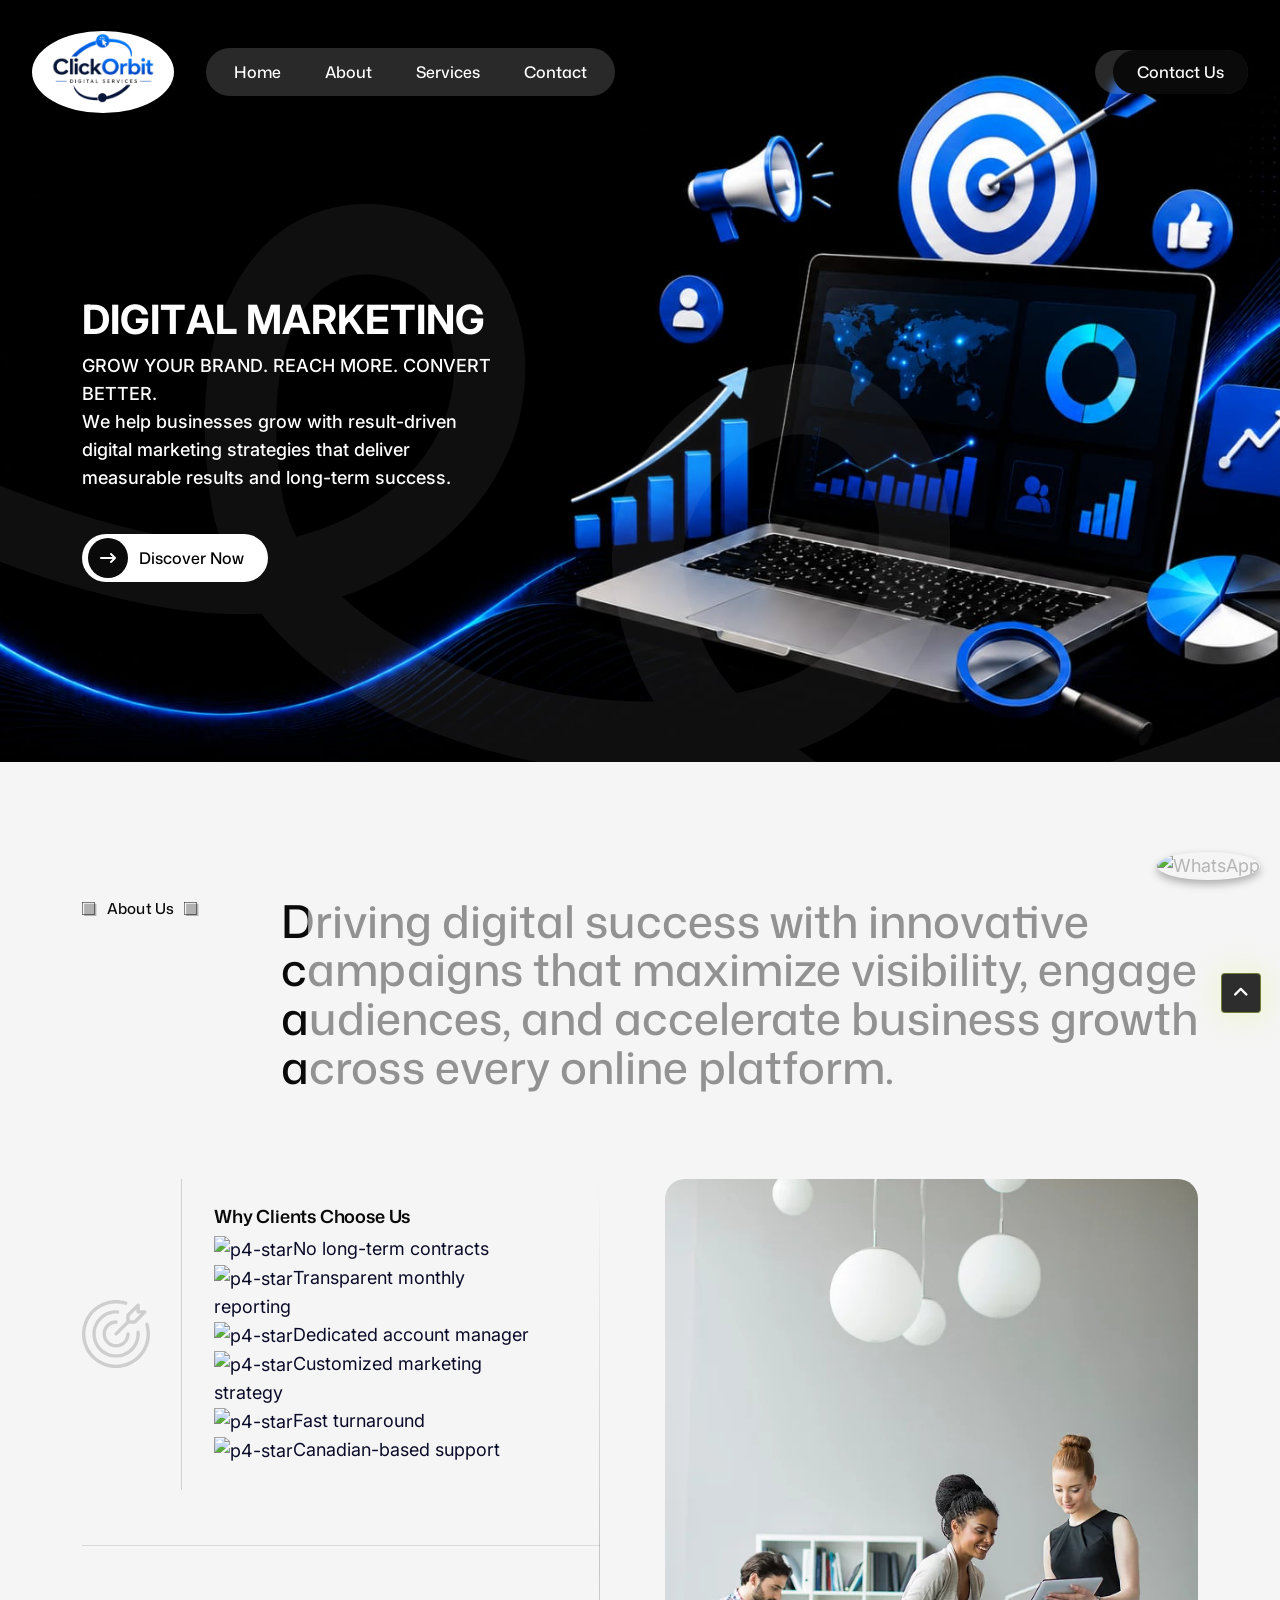
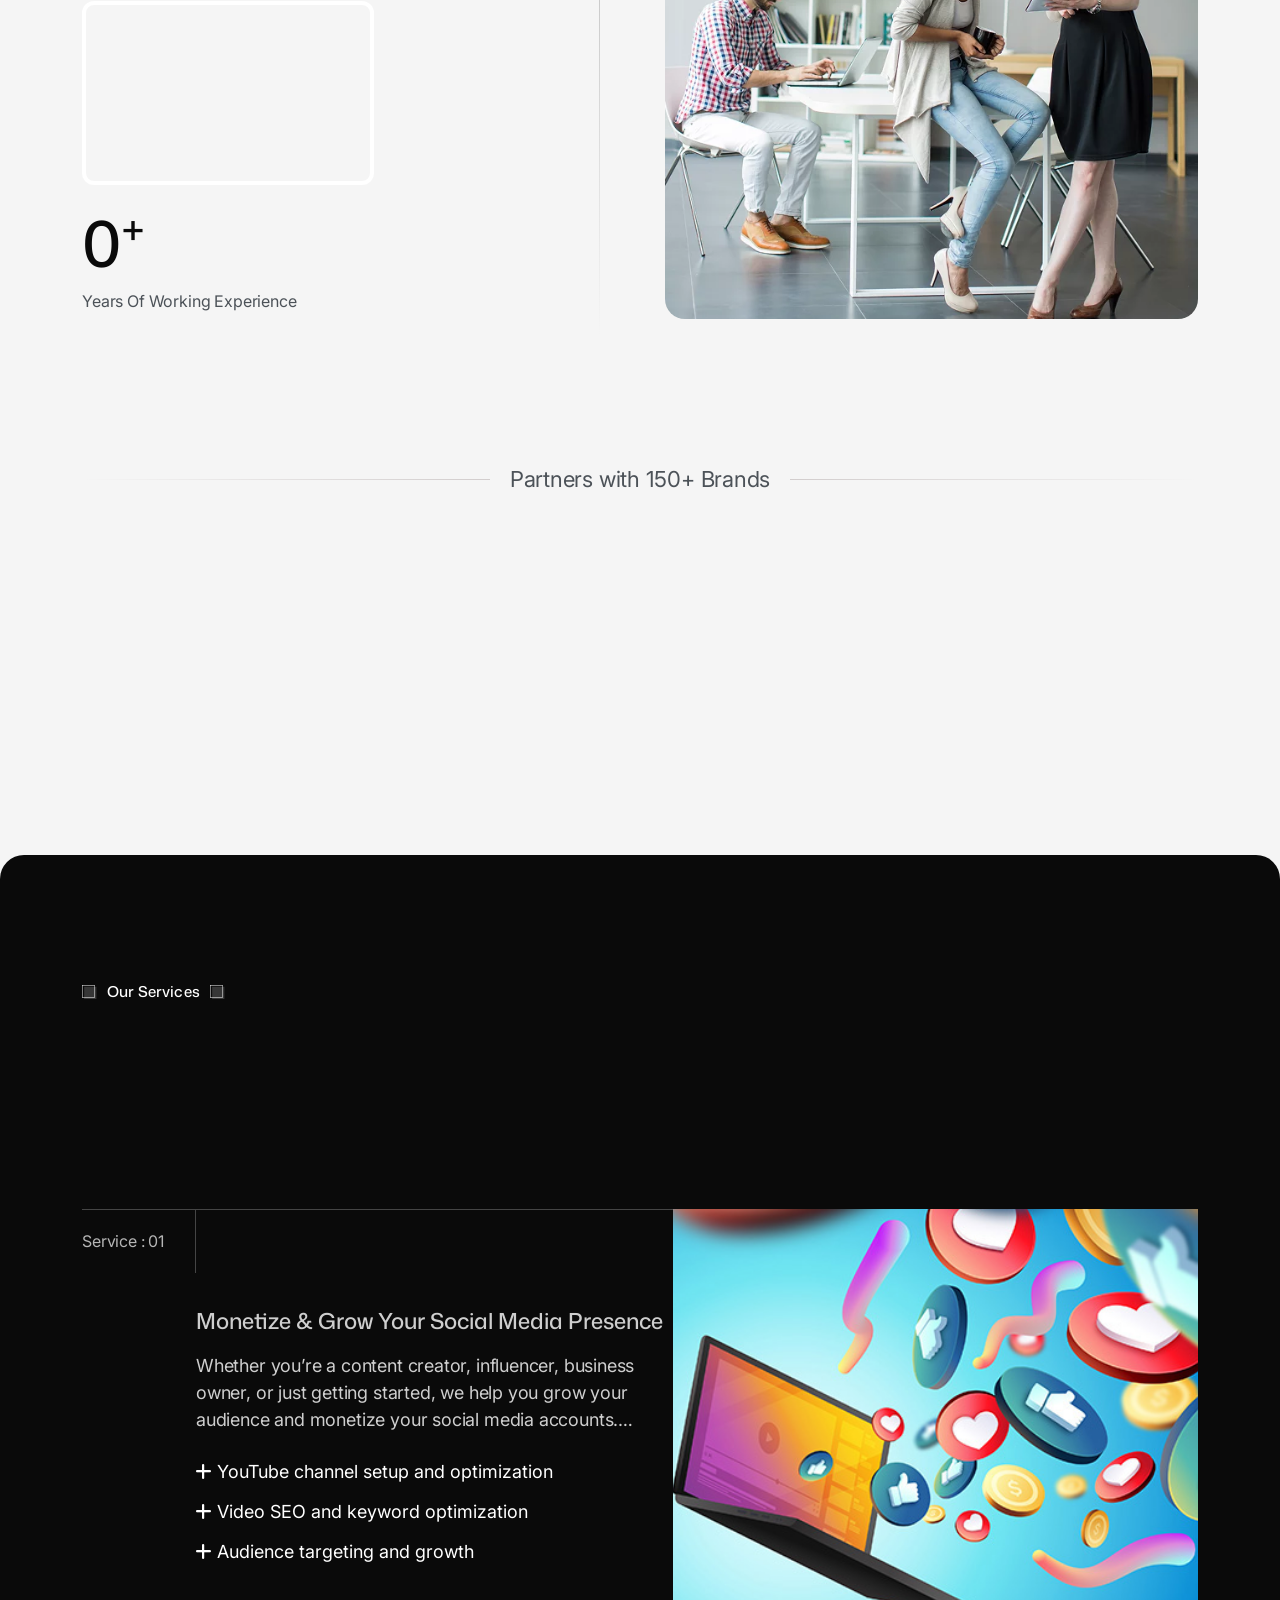
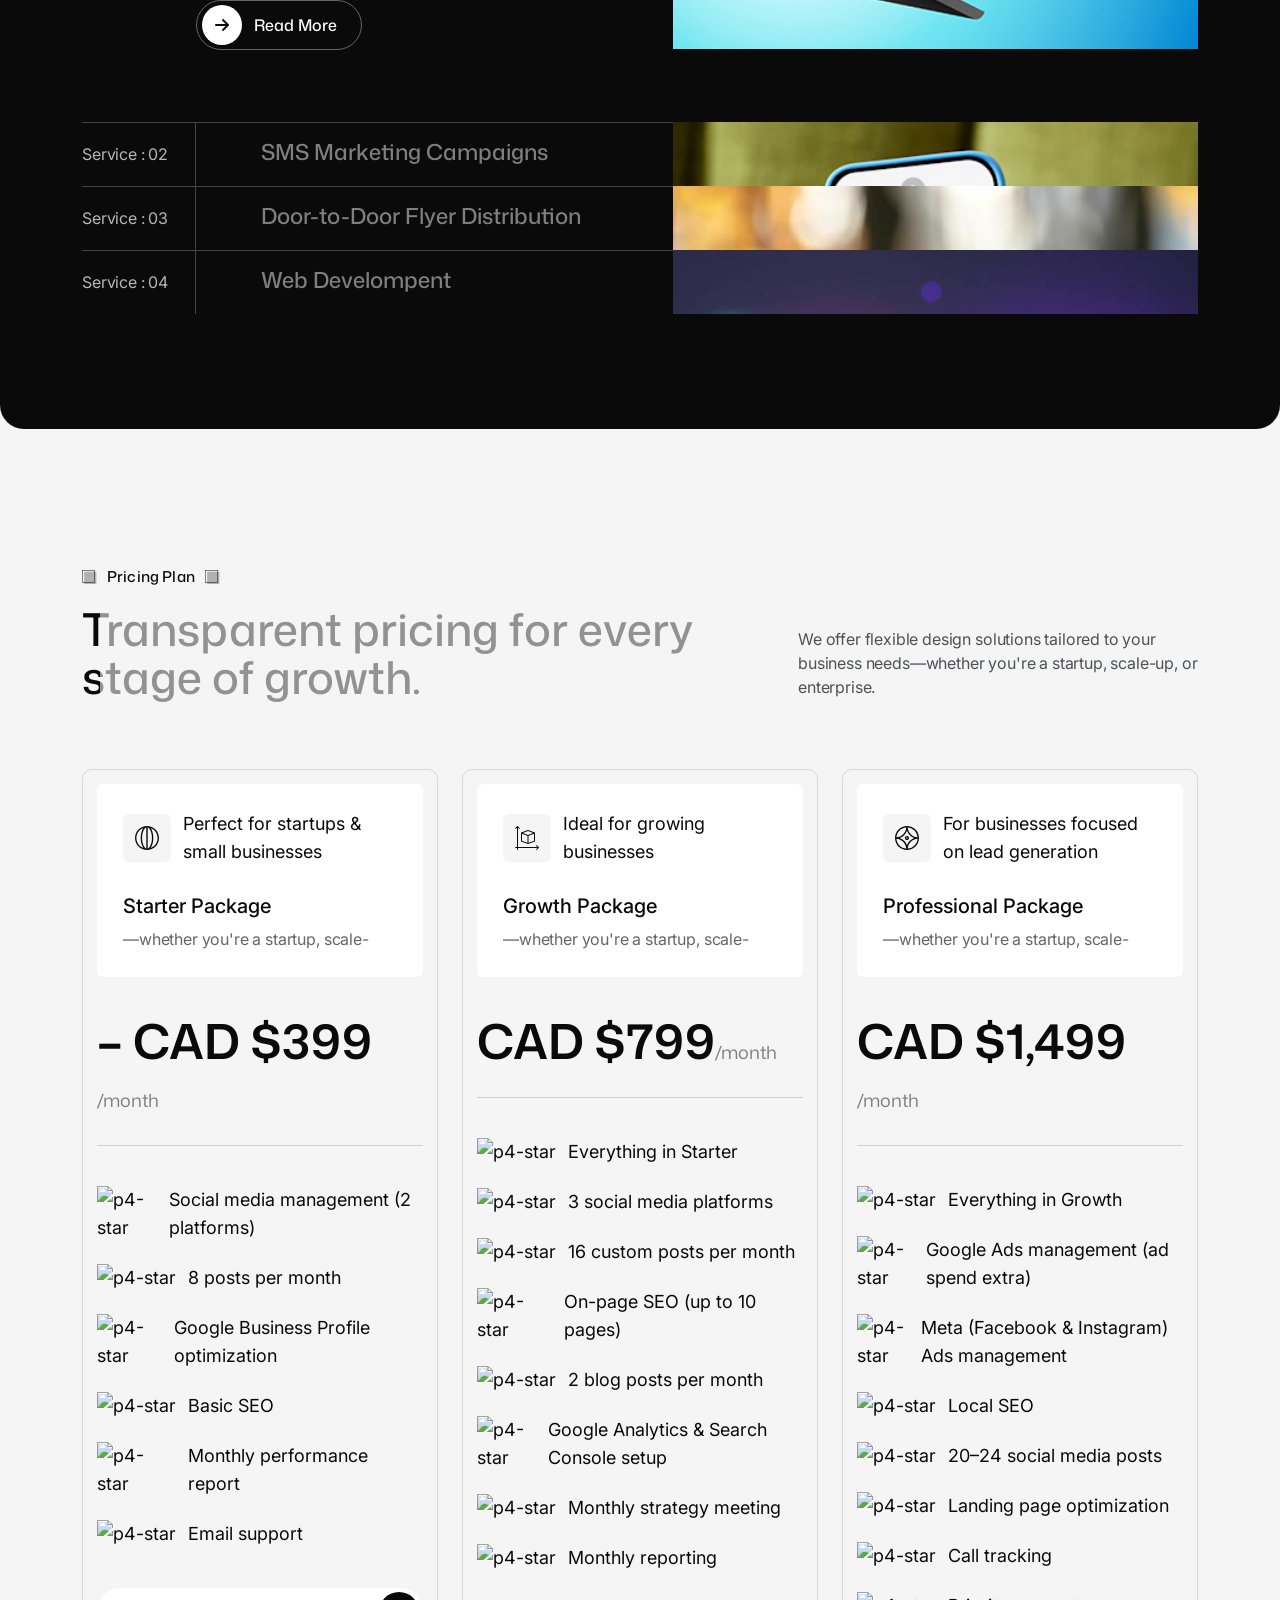
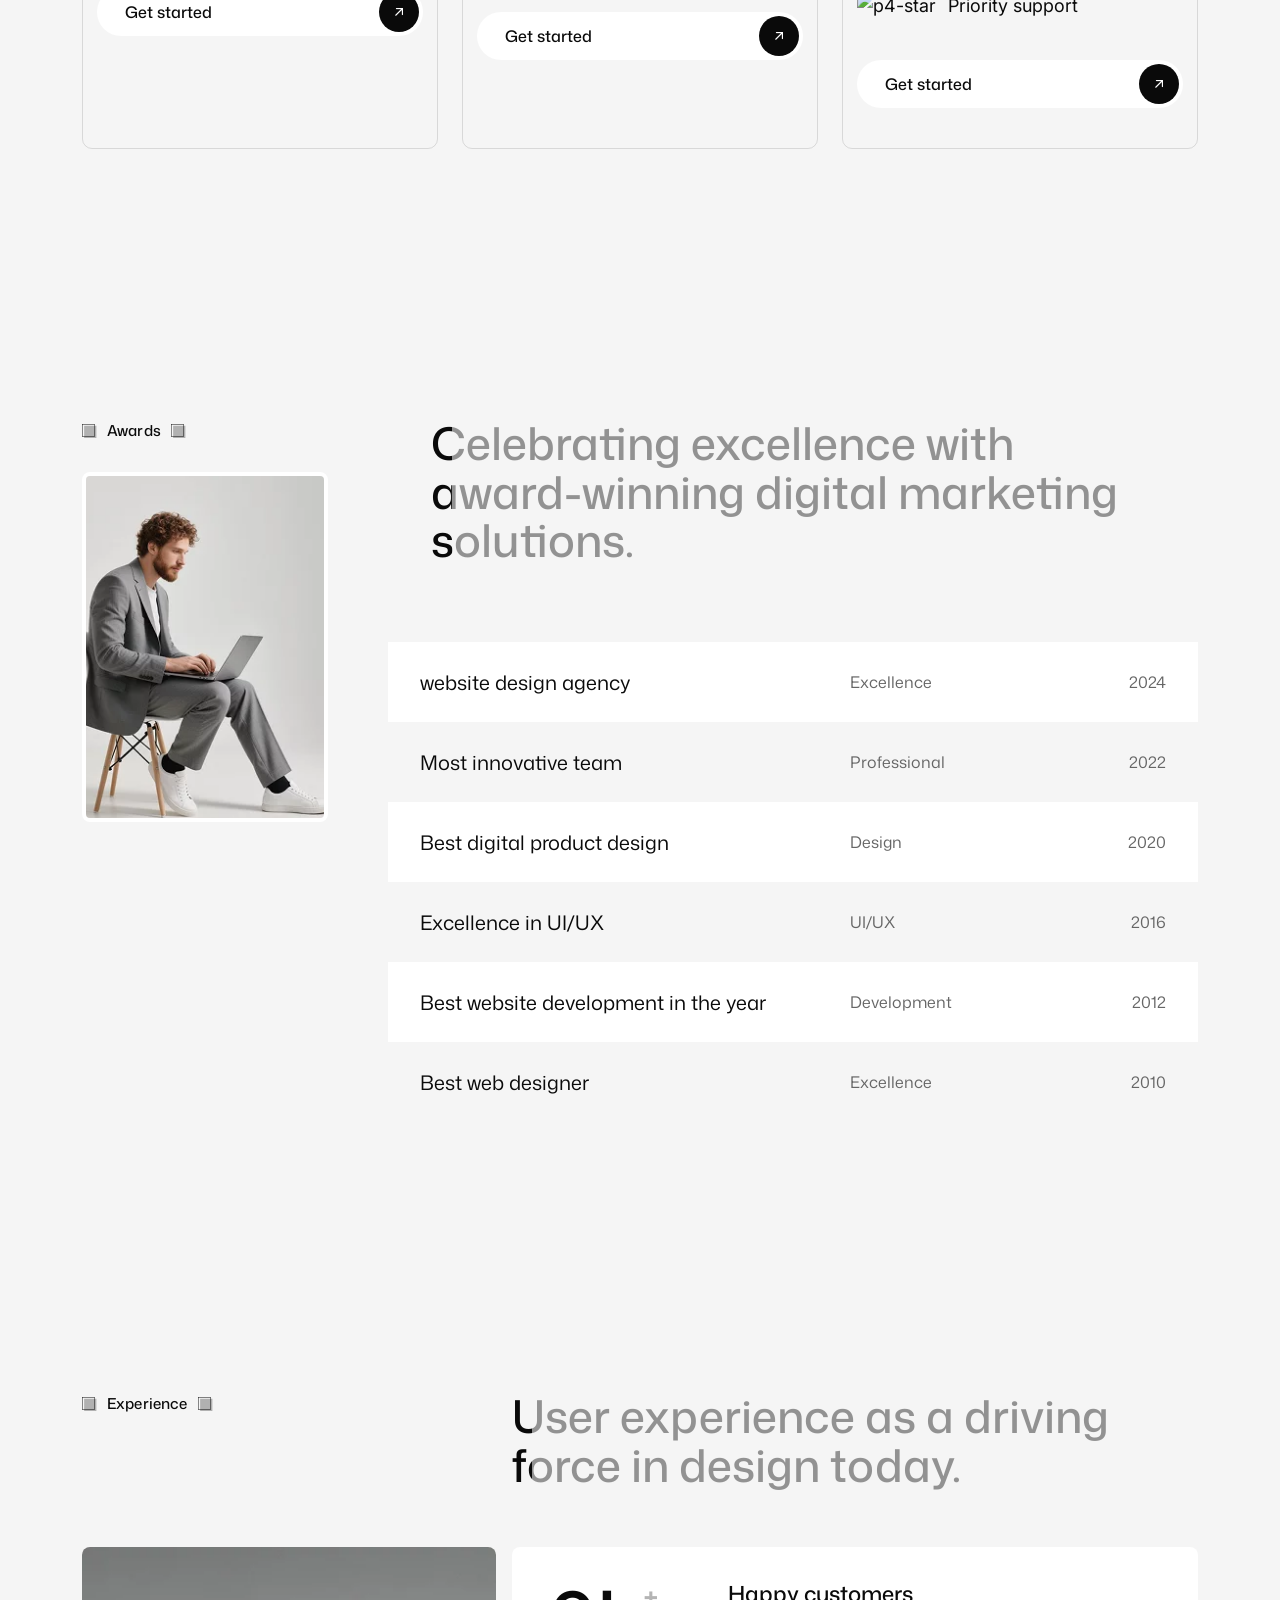
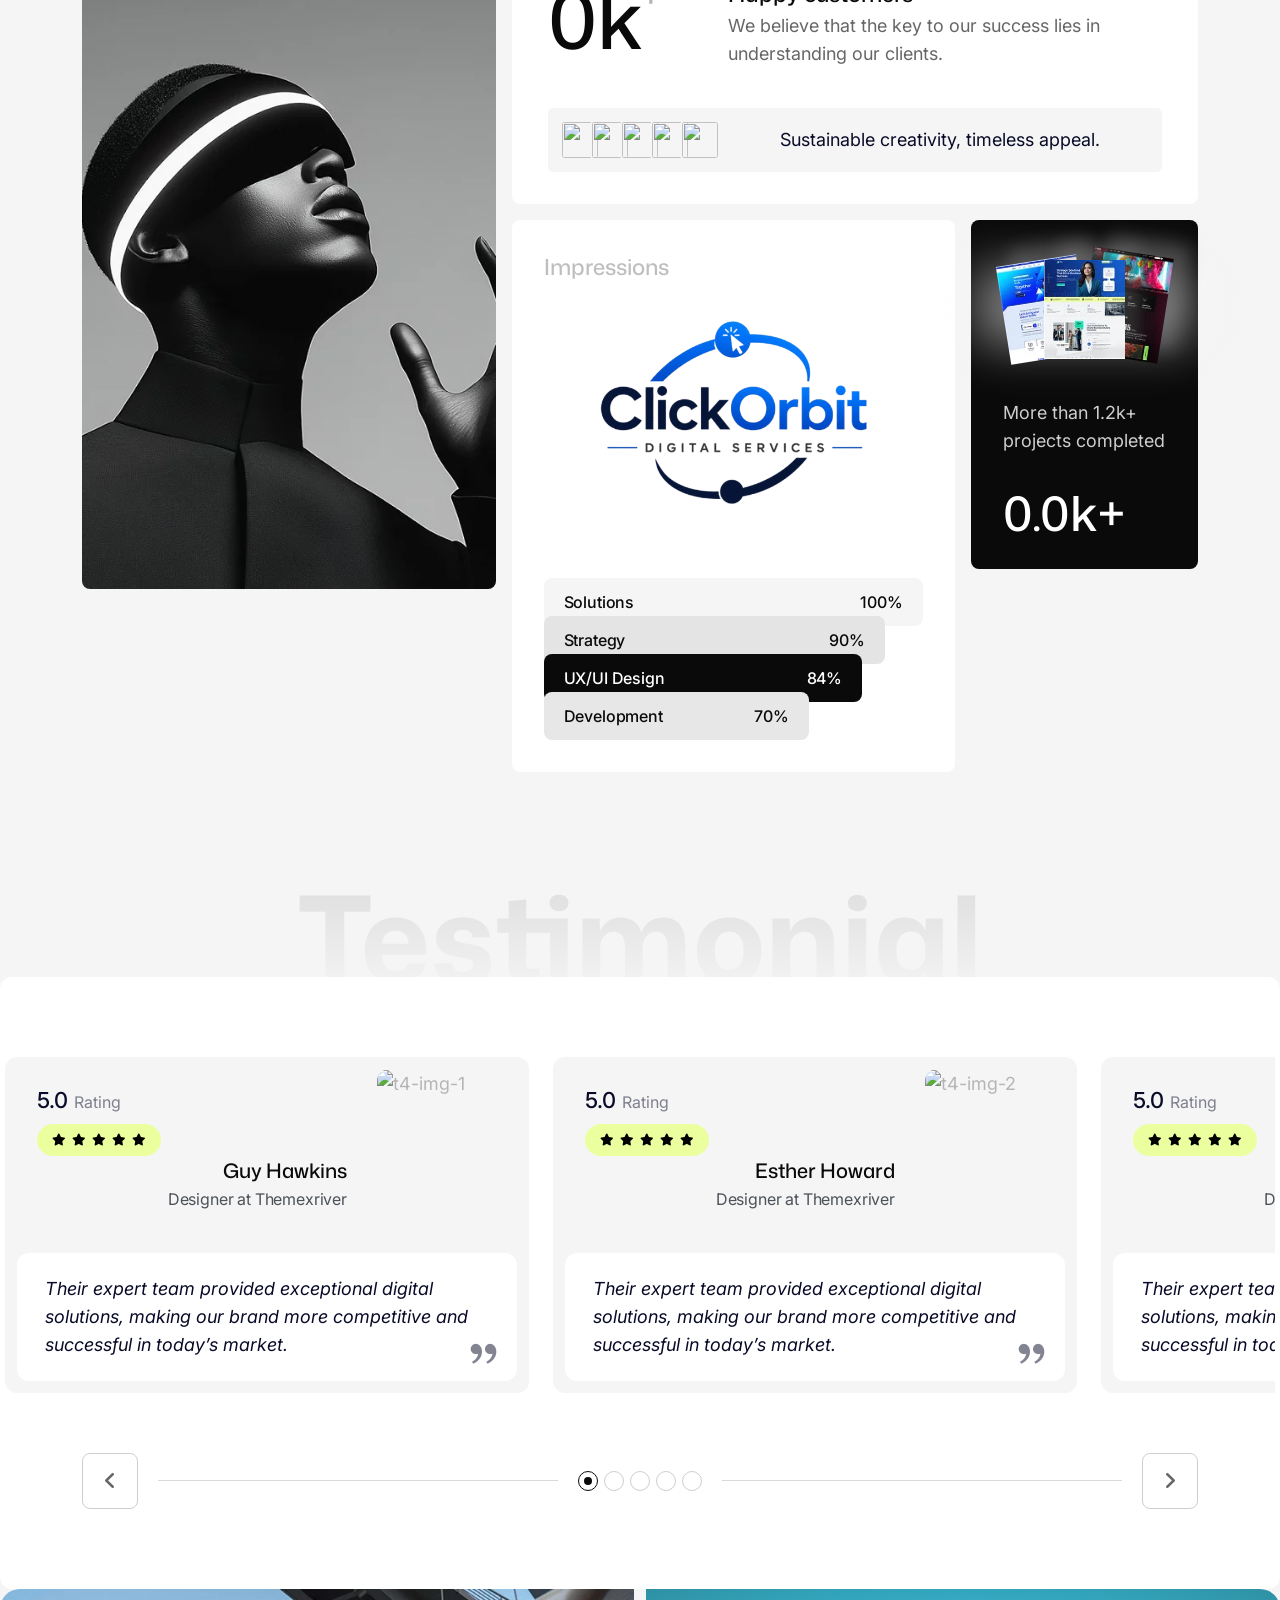
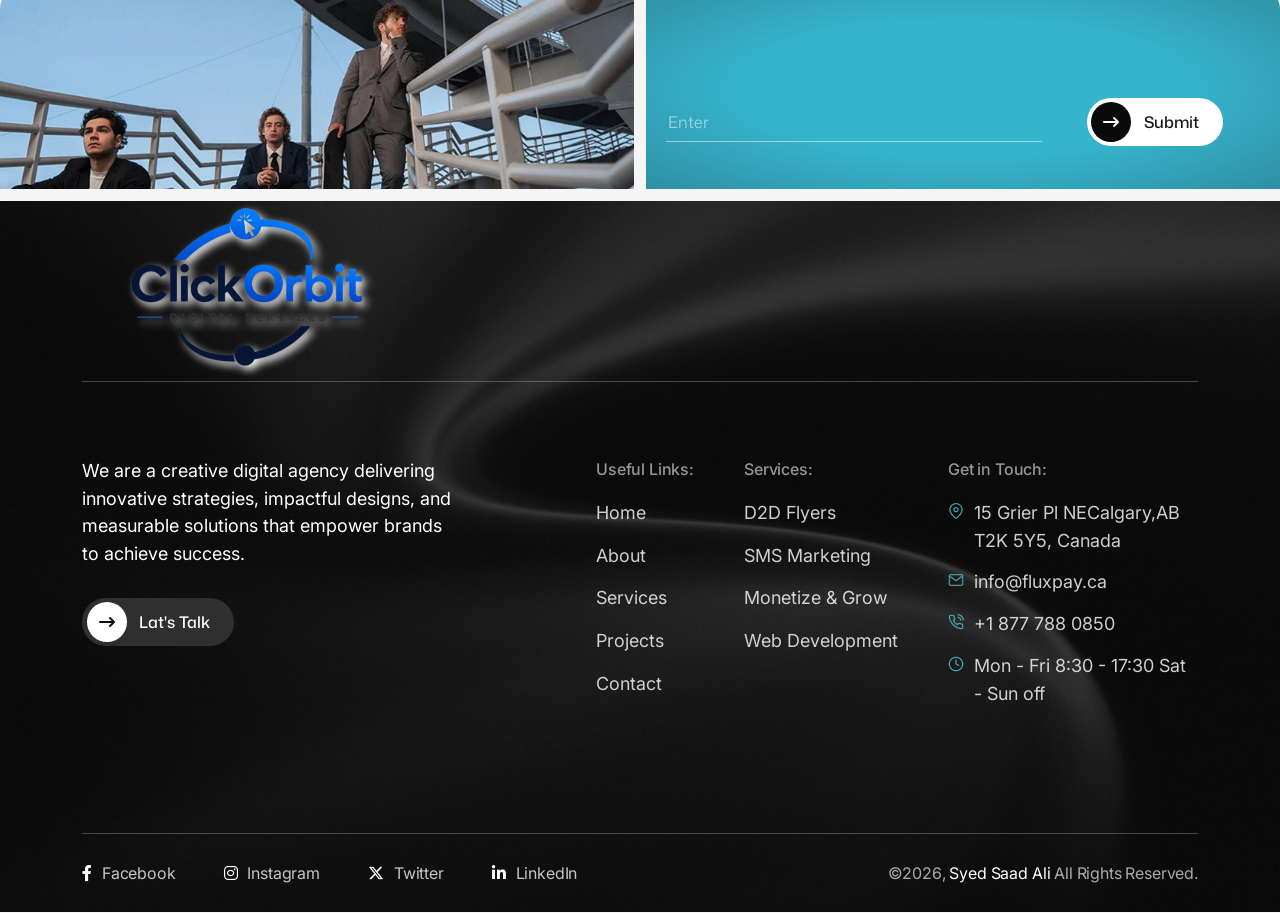
==== index.html @ a4600aed "Add files via upload" ====
<!DOCTYPE html><html lang="en-US"><head>
	<meta charset="UTF-8">
    	<meta name="viewport" content="width=device-width, initial-scale=1">
	<link rel="profile" href="https://gmpg.org/xfn/11">
	<title>Click Orbit</title>
<meta name="robots" content="max-image-preview:large">
<link rel="dns-prefetch" href="//fonts.googleapis.com">
<link rel="alternate" type="application/rss+xml" title="Nimo » Feed" href="https://themexriver.com/wp/nimo/feed/">
<link rel="alternate" type="application/rss+xml" title="Nimo » Comments Feed" href="https://themexriver.com/wp/nimo/comments/feed/">
<link rel="alternate" title="oEmbed (JSON)" type="application/json+oembed" href="https://themexriver.com/wp/nimo/wp-json/oembed/1.0/embed?url=https%3A%2F%2Fthemexriver.com%2Fwp%2Fnimo%2Fhome-04-onepage%2F">
<link rel="alternate" title="oEmbed (XML)" type="text/xml+oembed" href="https://themexriver.com/wp/nimo/wp-json/oembed/1.0/embed?url=https%3A%2F%2Fthemexriver.com%2Fwp%2Fnimo%2Fhome-04-onepage%2F&format=xml">
<style id="wp-img-auto-sizes-contain-inline-css">
img:is([sizes=auto i],[sizes^="auto," i]){contain-intrinsic-size:3000px 1500px}
/*# sourceURL=wp-img-auto-sizes-contain-inline-css */
</style>
<style id="wp-emoji-styles-inline-css">

	img.wp-smiley, img.emoji {
		display: inline !important;
		border: none !important;
		box-shadow: none !important;
		height: 1em !important;
		width: 1em !important;
		margin: 0 0.07em !important;
		vertical-align: -0.1em !important;
		background: none !important;
		padding: 0 !important;
	}
/*# sourceURL=wp-emoji-styles-inline-css */
</style>
<style id="classic-theme-styles-inline-css">
/*! This file is auto-generated */
.wp-block-button__link{color:#fff;background-color:#32373c;border-radius:9999px;box-shadow:none;text-decoration:none;padding:calc(.667em + 2px) calc(1.333em + 2px);font-size:1.125em}.wp-block-file__button{background:#32373c;color:#fff;text-decoration:none}
/*# sourceURL=/wp-includes/css/classic-themes.min.css */
</style>
<style id="global-styles-inline-css">
:root{--wp--preset--aspect-ratio--square: 1;--wp--preset--aspect-ratio--4-3: 4/3;--wp--preset--aspect-ratio--3-4: 3/4;--wp--preset--aspect-ratio--3-2: 3/2;--wp--preset--aspect-ratio--2-3: 2/3;--wp--preset--aspect-ratio--16-9: 16/9;--wp--preset--aspect-ratio--9-16: 9/16;--wp--preset--color--black: #000000;--wp--preset--color--cyan-bluish-gray: #abb8c3;--wp--preset--color--white: #ffffff;--wp--preset--color--pale-pink: #f78da7;--wp--preset--color--vivid-red: #cf2e2e;--wp--preset--color--luminous-vivid-orange: #ff6900;--wp--preset--color--luminous-vivid-amber: #fcb900;--wp--preset--color--light-green-cyan: #7bdcb5;--wp--preset--color--vivid-green-cyan: #00d084;--wp--preset--color--pale-cyan-blue: #8ed1fc;--wp--preset--color--vivid-cyan-blue: #0693e3;--wp--preset--color--vivid-purple: #9b51e0;--wp--preset--gradient--vivid-cyan-blue-to-vivid-purple: linear-gradient(135deg,rgb(6,147,227) 0%,rgb(155,81,224) 100%);--wp--preset--gradient--light-green-cyan-to-vivid-green-cyan: linear-gradient(135deg,rgb(122,220,180) 0%,rgb(0,208,130) 100%);--wp--preset--gradient--luminous-vivid-amber-to-luminous-vivid-orange: linear-gradient(135deg,rgb(252,185,0) 0%,rgb(255,105,0) 100%);--wp--preset--gradient--luminous-vivid-orange-to-vivid-red: linear-gradient(135deg,rgb(255,105,0) 0%,rgb(207,46,46) 100%);--wp--preset--gradient--very-light-gray-to-cyan-bluish-gray: linear-gradient(135deg,rgb(238,238,238) 0%,rgb(169,184,195) 100%);--wp--preset--gradient--cool-to-warm-spectrum: linear-gradient(135deg,rgb(74,234,220) 0%,rgb(151,120,209) 20%,rgb(207,42,186) 40%,rgb(238,44,130) 60%,rgb(251,105,98) 80%,rgb(254,248,76) 100%);--wp--preset--gradient--blush-light-purple: linear-gradient(135deg,rgb(255,206,236) 0%,rgb(152,150,240) 100%);--wp--preset--gradient--blush-bordeaux: linear-gradient(135deg,rgb(254,205,165) 0%,rgb(254,45,45) 50%,rgb(107,0,62) 100%);--wp--preset--gradient--luminous-dusk: linear-gradient(135deg,rgb(255,203,112) 0%,rgb(199,81,192) 50%,rgb(65,88,208) 100%);--wp--preset--gradient--pale-ocean: linear-gradient(135deg,rgb(255,245,203) 0%,rgb(182,227,212) 50%,rgb(51,167,181) 100%);--wp--preset--gradient--electric-grass: linear-gradient(135deg,rgb(202,248,128) 0%,rgb(113,206,126) 100%);--wp--preset--gradient--midnight: linear-gradient(135deg,rgb(2,3,129) 0%,rgb(40,116,252) 100%);--wp--preset--font-size--small: 13px;--wp--preset--font-size--medium: 20px;--wp--preset--font-size--large: 36px;--wp--preset--font-size--x-large: 42px;--wp--preset--spacing--20: 0.44rem;--wp--preset--spacing--30: 0.67rem;--wp--preset--spacing--40: 1rem;--wp--preset--spacing--50: 1.5rem;--wp--preset--spacing--60: 2.25rem;--wp--preset--spacing--70: 3.38rem;--wp--preset--spacing--80: 5.06rem;--wp--preset--shadow--natural: 6px 6px 9px rgba(0, 0, 0, 0.2);--wp--preset--shadow--deep: 12px 12px 50px rgba(0, 0, 0, 0.4);--wp--preset--shadow--sharp: 6px 6px 0px rgba(0, 0, 0, 0.2);--wp--preset--shadow--outlined: 6px 6px 0px -3px rgb(255, 255, 255), 6px 6px rgb(0, 0, 0);--wp--preset--shadow--crisp: 6px 6px 0px rgb(0, 0, 0);}:where(body) { margin: 0; }:where(.is-layout-flex){gap: 0.5em;}:where(.is-layout-grid){gap: 0.5em;}body .is-layout-flex{display: flex;}.is-layout-flex{flex-wrap: wrap;align-items: center;}.is-layout-flex > :is(*, div){margin: 0;}body .is-layout-grid{display: grid;}.is-layout-grid > :is(*, div){margin: 0;}body{padding-top: 0px;padding-right: 0px;padding-bottom: 0px;padding-left: 0px;}:root :where(.wp-element-button, .wp-block-button__link){background-color: #32373c;border-width: 0;color: #fff;font-family: inherit;font-size: inherit;font-style: inherit;font-weight: inherit;letter-spacing: inherit;line-height: inherit;padding-top: calc(0.667em + 2px);padding-right: calc(1.333em + 2px);padding-bottom: calc(0.667em + 2px);padding-left: calc(1.333em + 2px);text-decoration: none;text-transform: inherit;}.has-black-color{color: var(--wp--preset--color--black) !important;}.has-cyan-bluish-gray-color{color: var(--wp--preset--color--cyan-bluish-gray) !important;}.has-white-color{color: var(--wp--preset--color--white) !important;}.has-pale-pink-color{color: var(--wp--preset--color--pale-pink) !important;}.has-vivid-red-color{color: var(--wp--preset--color--vivid-red) !important;}.has-luminous-vivid-orange-color{color: var(--wp--preset--color--luminous-vivid-orange) !important;}.has-luminous-vivid-amber-color{color: var(--wp--preset--color--luminous-vivid-amber) !important;}.has-light-green-cyan-color{color: var(--wp--preset--color--light-green-cyan) !important;}.has-vivid-green-cyan-color{color: var(--wp--preset--color--vivid-green-cyan) !important;}.has-pale-cyan-blue-color{color: var(--wp--preset--color--pale-cyan-blue) !important;}.has-vivid-cyan-blue-color{color: var(--wp--preset--color--vivid-cyan-blue) !important;}.has-vivid-purple-color{color: var(--wp--preset--color--vivid-purple) !important;}.has-black-background-color{background-color: var(--wp--preset--color--black) !important;}.has-cyan-bluish-gray-background-color{background-color: var(--wp--preset--color--cyan-bluish-gray) !important;}.has-white-background-color{background-color: var(--wp--preset--color--white) !important;}.has-pale-pink-background-color{background-color: var(--wp--preset--color--pale-pink) !important;}.has-vivid-red-background-color{background-color: var(--wp--preset--color--vivid-red) !important;}.has-luminous-vivid-orange-background-color{background-color: var(--wp--preset--color--luminous-vivid-orange) !important;}.has-luminous-vivid-amber-background-color{background-color: var(--wp--preset--color--luminous-vivid-amber) !important;}.has-light-green-cyan-background-color{background-color: var(--wp--preset--color--light-green-cyan) !important;}.has-vivid-green-cyan-background-color{background-color: var(--wp--preset--color--vivid-green-cyan) !important;}.has-pale-cyan-blue-background-color{background-color: var(--wp--preset--color--pale-cyan-blue) !important;}.has-vivid-cyan-blue-background-color{background-color: var(--wp--preset--color--vivid-cyan-blue) !important;}.has-vivid-purple-background-color{background-color: var(--wp--preset--color--vivid-purple) !important;}.has-black-border-color{border-color: var(--wp--preset--color--black) !important;}.has-cyan-bluish-gray-border-color{border-color: var(--wp--preset--color--cyan-bluish-gray) !important;}.has-white-border-color{border-color: var(--wp--preset--color--white) !important;}.has-pale-pink-border-color{border-color: var(--wp--preset--color--pale-pink) !important;}.has-vivid-red-border-color{border-color: var(--wp--preset--color--vivid-red) !important;}.has-luminous-vivid-orange-border-color{border-color: var(--wp--preset--color--luminous-vivid-orange) !important;}.has-luminous-vivid-amber-border-color{border-color: var(--wp--preset--color--luminous-vivid-amber) !important;}.has-light-green-cyan-border-color{border-color: var(--wp--preset--color--light-green-cyan) !important;}.has-vivid-green-cyan-border-color{border-color: var(--wp--preset--color--vivid-green-cyan) !important;}.has-pale-cyan-blue-border-color{border-color: var(--wp--preset--color--pale-cyan-blue) !important;}.has-vivid-cyan-blue-border-color{border-color: var(--wp--preset--color--vivid-cyan-blue) !important;}.has-vivid-purple-border-color{border-color: var(--wp--preset--color--vivid-purple) !important;}.has-vivid-cyan-blue-to-vivid-purple-gradient-background{background: var(--wp--preset--gradient--vivid-cyan-blue-to-vivid-purple) !important;}.has-light-green-cyan-to-vivid-green-cyan-gradient-background{background: var(--wp--preset--gradient--light-green-cyan-to-vivid-green-cyan) !important;}.has-luminous-vivid-amber-to-luminous-vivid-orange-gradient-background{background: var(--wp--preset--gradient--luminous-vivid-amber-to-luminous-vivid-orange) !important;}.has-luminous-vivid-orange-to-vivid-red-gradient-background{background: var(--wp--preset--gradient--luminous-vivid-orange-to-vivid-red) !important;}.has-very-light-gray-to-cyan-bluish-gray-gradient-background{background: var(--wp--preset--gradient--very-light-gray-to-cyan-bluish-gray) !important;}.has-cool-to-warm-spectrum-gradient-background{background: var(--wp--preset--gradient--cool-to-warm-spectrum) !important;}.has-blush-light-purple-gradient-background{background: var(--wp--preset--gradient--blush-light-purple) !important;}.has-blush-bordeaux-gradient-background{background: var(--wp--preset--gradient--blush-bordeaux) !important;}.has-luminous-dusk-gradient-background{background: var(--wp--preset--gradient--luminous-dusk) !important;}.has-pale-ocean-gradient-background{background: var(--wp--preset--gradient--pale-ocean) !important;}.has-electric-grass-gradient-background{background: var(--wp--preset--gradient--electric-grass) !important;}.has-midnight-gradient-background{background: var(--wp--preset--gradient--midnight) !important;}.has-small-font-size{font-size: var(--wp--preset--font-size--small) !important;}.has-medium-font-size{font-size: var(--wp--preset--font-size--medium) !important;}.has-large-font-size{font-size: var(--wp--preset--font-size--large) !important;}.has-x-large-font-size{font-size: var(--wp--preset--font-size--x-large) !important;}
:root :where(.wp-block-icon svg){width: 24px;}
:where(.wp-block-post-template.is-layout-flex){gap: 1.25em;}:where(.wp-block-post-template.is-layout-grid){gap: 1.25em;}
:where(.wp-block-term-template.is-layout-flex){gap: 1.25em;}:where(.wp-block-term-template.is-layout-grid){gap: 1.25em;}
:where(.wp-block-columns.is-layout-flex){gap: 2em;}:where(.wp-block-columns.is-layout-grid){gap: 2em;}
:root :where(.wp-block-pullquote){font-size: 1.5em;line-height: 1.6;}
/*# sourceURL=global-styles-inline-css */
</style>
<link rel="stylesheet" id="contact-form-7-css" href="css/styles.css" media="all">
<link rel="stylesheet" id="custom-flaticon-css" href="css/flaticon-nimo.css" media="all">
<link rel="stylesheet" id="woocommerce-layout-css" href="css/woocommerce-layout.css" media="all">
<link rel="stylesheet" id="woocommerce-smallscreen-css" href="css/woocommerce-smallscreen.css" media="only screen and (max-width: 768px)">
<link rel="stylesheet" id="woocommerce-general-css" href="css/woocommerce_1.css" media="all">
<style id="woocommerce-inline-inline-css">
.woocommerce form .form-row .required { visibility: visible; }
/*# sourceURL=woocommerce-inline-inline-css */
</style>
<link rel="stylesheet" id="elementhelper-main-css" href="css/elh-element.css" media="all">
<link rel="stylesheet" id="nimo-fonts-css" href="https://fonts.googleapis.com/css2?family=Space+Grotesk:wght@300..700&family=Inter:ital,opsz,wght@0,14..32,100..900;1,14..32,100..900&family=Mona+Sans:ital,wght@0,200..900;1,200..900&family=Squada+One&display&display=swap" media="all">
<link rel="stylesheet" id="bootstrap-min-css" href="css/bootstrap.min.css" media="all">
<link rel="stylesheet" id="animate-min-css" href="css/animate-min.css" media="all">
<link rel="stylesheet" id="fontawesome-min-css" href="css/fontawesome-min.css" media="all">
<link rel="stylesheet" id="magnific-popup-css" href="css/magnific-popup.css" media="all">
<link rel="stylesheet" id="swiper-min-css" href="css/swiper.min.css" media="all">
<link rel="stylesheet" id="mCustomScrollbar-css" href="css/mCustomScrollbar.css" media="all">
<link rel="stylesheet" id="nice-select-css" href="css/nice-select.css" media="all">
<link rel="stylesheet" id="nimo-core-css" href="css/nimo-core.css" media="all">
<link rel="stylesheet" id="nimo-companion-css" href="css/nimo-companion.css" media="all">
<link rel="stylesheet" id="nimo-extra-css" href="css/nimo-extra.css" media="all">
<link rel="stylesheet" id="nimo-custom-css" href="css/nimo-custom.css" media="all">
<link rel="stylesheet" id="nimo-style-css" href="css/style.css" media="all">
<link rel="stylesheet" id="woocommerce-style-css" href="css/woocommerce.css" media="all">
<link rel="stylesheet" id="nimo-primary-color-css" href="css/nimo-custom.css" media="all">
<style id="nimo-primary-color-inline-css">

            :root {
                --nm-clr-pr-1: #d6f345;
                --nm-clr-pr-2: #005aff;
                --nm-clr-pr-3: #DC3DF1;
                --nm-clr-sd-3: #3558FE;
            }
        

            :root {
                --nm-clr-gd-1: linear-gradient( 62deg, #3adfcc 0%, #3943c1 100%);
            }
        

            :root {
                --nm-clr-gd-3: linear-gradient( 130deg, #e35ac0 21%, #5d6ecb 58%, #6fb4cc 100%);
            }
        
/*# sourceURL=nimo-primary-color-inline-css */
</style>
<link rel="stylesheet" id="elementor-icons-css" href="css/elementor-icons.min.css" media="all">
<link rel="stylesheet" id="elementor-frontend-css" href="css/frontend.min.css" media="all">
<link rel="stylesheet" id="elementor-post-6-css" href="css/post-6.css" media="all">
<link rel="stylesheet" id="elementor-post-2069-css" href="css/post-2069.css" media="all">
<link rel="stylesheet" id="elementor-gf-roboto-css" href="https://fonts.googleapis.com/css?family=Roboto:100,100italic,200,200italic,300,300italic,400,400italic,500,500italic,600,600italic,700,700italic,800,800italic,900,900italic&display=swap" media="all">
<link rel="stylesheet" id="elementor-gf-robotoslab-css" href="https://fonts.googleapis.com/css?family=Roboto+Slab:100,100italic,200,200italic,300,300italic,400,400italic,500,500italic,600,600italic,700,700italic,800,800italic,900,900italic&display=swap" media="all">
<link rel="stylesheet" id="elementor-icons-shared-1-css" href="css/font-awesome.min.css" media="all">
<link rel="stylesheet" id="elementor-icons-element-helper-icons-css" href="css/font-awesome.min.css" media="all">
<link rel="stylesheet" id="elementor-icons-shared-2-css" href="css/flaticon-nimo_1.css" media="all">
<link rel="stylesheet" id="elementor-icons-element-helper-flaticon-css" href="css/flaticon-nimo_1.css" media="all">
<script id="jquery-core-js" src="js/jquery.min.js"></script>
<script id="jquery-migrate-js" src="js/jquery-migrate.min.js"></script>
<script data-wp-strategy="defer" defer="" id="wc-jquery-blockui-js" src="js/jquery.blockUI.min.js"></script>
<script id="wc-add-to-cart-js-extra">
var wc_add_to_cart_params = {"ajax_url":"/wp/nimo/wp-admin/admin-ajax.php","wc_ajax_url":"/wp/nimo/?wc-ajax=%%endpoint%%","i18n_view_cart":"View cart","cart_url":"https://themexriver.com/wp/nimo/cart/","is_cart":"","cart_redirect_after_add":"no"};
//# sourceURL=wc-add-to-cart-js-extra
</script>
<script data-wp-strategy="defer" defer="" id="wc-add-to-cart-js" src="js/add-to-cart.min.js"></script>
<script data-wp-strategy="defer" defer="" id="wc-js-cookie-js" src="js/js.cookie.min.js"></script>
<script id="woocommerce-js-extra">
var woocommerce_params = {"ajax_url":"/wp/nimo/wp-admin/admin-ajax.php","wc_ajax_url":"/wp/nimo/?wc-ajax=%%endpoint%%","i18n_password_show":"Show password","i18n_password_hide":"Hide password"};
//# sourceURL=woocommerce-js-extra
</script>
<script data-wp-strategy="defer" defer="" id="woocommerce-js" src="js/woocommerce.min.js"></script>
<link rel="https://api.w.org/" href="https://themexriver.com/wp/nimo/wp-json/"><link rel="alternate" title="JSON" type="application/json" href="https://themexriver.com/wp/nimo/wp-json/wp/v2/pages/2069"><link rel="EditURI" type="application/rsd+xml" title="RSD" href="https://themexriver.com/wp/nimo/xmlrpc.php?rsd">
<meta name="generator" content="WordPress 7.0.2">
<meta name="generator" content="WooCommerce 10.6.2">
<link rel="canonical" href="https://themexriver.com/wp/nimo/home-04-onepage/">
<link rel="shortlink" href="https://themexriver.com/wp/nimo/?p=2069">
<style>
        .nm-breadcrumb-list a::after {
            background-image: url(images/icon.svg) !important; background-size: contain !important;
        }
    </style>	<noscript><style>.woocommerce-product-gallery{ opacity: 1 !important; }</style></noscript>
	<meta name="generator" content="Elementor 4.0.2; features: additional_custom_breakpoints; settings: css_print_method-external, google_font-enabled, font_display-swap">
			<style>
				.e-con.e-parent:nth-of-type(n+4):not(.e-lazyloaded):not(.e-no-lazyload),
				.e-con.e-parent:nth-of-type(n+4):not(.e-lazyloaded):not(.e-no-lazyload) * {
					background-image: none !important;
				}
				@media screen and (max-height: 1024px) {
					.e-con.e-parent:nth-of-type(n+3):not(.e-lazyloaded):not(.e-no-lazyload),
					.e-con.e-parent:nth-of-type(n+3):not(.e-lazyloaded):not(.e-no-lazyload) * {
						background-image: none !important;
					}
				}
				@media screen and (max-height: 640px) {
					.e-con.e-parent:nth-of-type(n+2):not(.e-lazyloaded):not(.e-no-lazyload),
					.e-con.e-parent:nth-of-type(n+2):not(.e-lazyloaded):not(.e-no-lazyload) * {
						background-image: none !important;
					}
				}
			</style>
			<style type="text/css">.tx-header .tx-logoo img{max-width:142px;}</style><link rel="icon" href="logoo.png" sizes="32x32">
<link rel="icon" href="logoo.png" sizes="192x192">
<link rel="apple-touch-icon" href="logoo.png">
<meta name="msapplication-TileImage" content="https://themexriver.com/wp/nimo/wp-content/uploads/2025/08/cropped-favicon-1-270x270.webp">
<style id="wp-custom-css">
.dropdown-menu i {
    display: none;
}
</style>
<script src="js/wp-emoji-release.min.js" defer=""></script></head>

<body class="wp-singular page-template page-template-elementor_header_footer page page-id-2069 wp-embed-responsive wp-theme-nimo theme-nimo woocommerce-js no-sidebar elementor-default elementor-template-full-width elementor-kit-6 elementor-page elementor-page-2069">

<div class="page-wrapper main-wrapper">

    <!-- preloader start -->
        <div class="nm-preloader" style="background: #fff;">
                <div class="nm-preloader-logoo">
            <img src="logoo.png" style="background: #fff;" alt="Home 04 Onepage">
        </div>
                <div class="wa-fix">
                        <span class="nm-preloader-text">
                         </span>
                    </div>
    </div>
        <!-- preloader end -->
<!-- Floating WhatsApp Button -->

<a href="https://wa.me/15803443433" target="_blank" style="
 position: fixed;
 bottom: 20px;
 right: 20px;
 z-index: 1000;
"> <img src="https://upload.wikimedia.org/wikipedia/commons/thumb/1/19/WhatsApp_logoo-color-vertical.svg/500px-WhatsApp_logoo-color-vertical.svg.png?utm_source=ak.wikipedia.org&utm_campaign=index&utm_content=thumbnail" 
      alt="WhatsApp" 
      style="
         width: 60px;
         height: 60px;
         border-radius: 50%;
         box-shadow: 0 4px 8px rgba(0,0,0,0.3);
      "> </a>

    <!-- back-to-top-button-start -->
        <div class="wa-back-to-top wa_backToTop">
        <i class="fa-solid fa-angle-up"></i>
    </div>
        <!-- back-to-top-button-end -->

    <div class="wa-overly"></div>

    <!-- header start -->
    											<div data-elementor-type="wp-post" data-elementor-id="2060" class="elementor elementor-2060">
				<div class="elementor-element elementor-element-49d4916 e-con-full e-flex e-con e-parent e-lazyloaded" data-id="49d4916" data-element_type="container" data-e-type="container">
				<div class="elementor-element elementor-element-1eb1d4f elementor-widget elementor-widget-tx_headers elh-el tx_headers" data-id="1eb1d4f" data-element_type="widget" data-e-type="widget" data-settings="{" design_style":"style_4"}"="" data-widget_type="tx_headers.default">
				<div class="elementor-widget-container">
					<header class="nm-header-4-area tx-header">
    <div class="nm-header-4-wrap">
        <!-- logoo -->
        <a href="#" aria-label="logoo-4" class="tx-logoo nm-header-4-logoo">
            <img src="logoo.png" alt="logoo-4" style="
    border-radius: 64%;
    background: #ffffff;
">
        </a>

        <!-- menu -->
                <nav class="nm-main-navigation has-header-4 d-none d-xl-block">
            <div class="menu-one-page-menu-container"><ul id="main-nav" class="nav navbar-nav btn-split-right"><li id="menu-item-1814" class="menu-item menu-item-type-custom menu-item-object-custom menu-item-1814"><a href="#home">Home</a></li>
<li id="menu-item-1815" class="menu-item menu-item-type-custom menu-item-object-custom menu-item-1815"><a href="#about">About</a></li>

<li id="menu-item-1478" class="menu-item menu-item-type-post_type menu-item-object-page dropdown menu-item-1478"><a href="#services">Services</a>
<ul class="dropdown-menu" style="background: black;" >
	<li id="menu-item-1491" class="menu-item menu-item-type-post_type menu-item-object-page menu-item-1491"><a href="Monetize.html">Monetize & Grow Your Social Media Presence</a></li>
	<li id="menu-item-1490" class="menu-item menu-item-type-post_type menu-item-object-services menu-item-1490"><a href="sms.html">SMS Marketing Campaigns</a></li>
	<li id="menu-item-1490" class="menu-item menu-item-type-post_type menu-item-object-services menu-item-1490"><a href="distribution.html">Door-to-Door Flyer Distribution</a></li>
	<li id="menu-item-1490" class="menu-item menu-item-type-post_type menu-item-object-services menu-item-1490"><a href="web.html">Web Development</a></li>
	
</ul>
</li>

<li id="menu-item-1818" class="menu-item menu-item-type-custom menu-item-object-custom menu-item-1818"><a href="https://wa.link/pa1s5a">Contact</a></li>
</ul></div>        </nav>
        
        <!-- action-link -->
        <div class="nm-header-4-action-link">
            <!-- search-btn -->
                      
            
                        <a href="#contact" target="_self" rel="" class="nm-pr-btn-1 has-v4 wa_magnetic_btn_2 tx-button">
                <span class="text" data-back="Contact Us" data-front="Contact Us">
                </span>
            </a>
            
            <!-- offcanvas-btn -->
            <button type="button" aria-label="name" class="nm-offcanvas-btn-1 offcanvas_toggle d-inline-flex d-xl-none">
                <i class="fa-solid fa-bars"></i>
            </button>
        </div>
    </div>
</header>
 <div class="wa-offcanvas-area offcanvas_box_active lenis lenis-smooth">
    <div class="wa-offcanvas-wrap ">
        <div class="wa-offcanvas-top">
                        <a href="#" aria-label="Email" class="wa-offcanvas-top-logoo">
                <img src="logoo.png" alt="">
            </a>
            
            <!-- close-btn -->
            <button class="wa-offcanvas-close offcanvas_box_close" aria-label="name">
                <span></span>
                <span></span>
            </button>

        </div>


        <!-- mobile-menu-list -->
                <nav class="mobile-main-navigation mb-50 d-block d-lg-none">
            <div class="menu-one-page-menu-container"><ul id="m-main-nav" class="nav navbar-nav clearfix list-unstyled"><li class="menu-item menu-item-type-custom menu-item-object-custom menu-item-1814"><a href="index.html">Home</a></li>
<li class="menu-item menu-item-type-custom menu-item-object-custom menu-item-1815"><a href="#about">About</a></li>
<li id="menu-item-1478" class="menu-item menu-item-type-post_type menu-item-object-page dropdown menu-item-1478"><a href="#services">Services</a>
<ul class="dropdown-menu" style="background: black;" >
	<li id="menu-item-1491" class="menu-item menu-item-type-post_type menu-item-object-page menu-item-1491"><a href="Monetize.html">Monetize & Grow Your Social Media Presence</a></li>
	<li id="menu-item-1490" class="menu-item menu-item-type-post_type menu-item-object-services menu-item-1490"><a href="sms.html">SMS Marketing Campaigns</a></li>
	<li id="menu-item-1490" class="menu-item menu-item-type-post_type menu-item-object-services menu-item-1490"><a href="distribution.html">Door-to-Door Flyer Distribution</a></li>
	<li id="menu-item-1490" class="menu-item menu-item-type-post_type menu-item-object-services menu-item-1490"><a href="web.html">Web Development</a></li>
	
</ul>
</li>

<li class="menu-item menu-item-type-custom menu-item-object-custom menu-item-1818"><a href="https://wa.link/pa1s5a">Contact</a></li>
</ul></div>        </nav>
        
                
        
        <!-- social -->
        <div class="wa-offcanvas-social">
                        <h6 class="wa-offcanvas-social-title nm-h-1 ">
                We're on social media:            </h6>
            
                        <div class="wa-offcanvas-social-flex d-flex flex-wrap">
                                <a class="wa-offcanvas-social-link" href="#" target="_self" rel="" aria-label="name">
                    <i aria-hidden="true" class="fab fa-facebook-f"></i>                </a>
                                <a class="wa-offcanvas-social-link" href="#" target="_self" rel="" aria-label="name">
                    <i aria-hidden="true" class="fab fa-linkedin-in"></i>                </a>
                                <a class="wa-offcanvas-social-link" href="#" target="_self" rel="" aria-label="name">
                    <i aria-hidden="true" class="fab fa-x-twitter"></i>                </a>
                                <a class="wa-offcanvas-social-link" href="#" target="_self" rel="" aria-label="name">
                    <i aria-hidden="true" class="fab fa-instagram"></i>                </a>
                            </div>
                    </div>
    </div>
</div>				</div>
				</div>
				</div>
				</div>
						    <!-- header end -->

    <!-- wrapper-box start -->
    		<div data-elementor-type="wp-page" data-elementor-id="2069" class="elementor elementor-2069">
				<div class="elementor-element elementor-element-b352ff6 e-con-full wa_magnetic_btn_v2-1 e-flex e-con e-parent e-lazyloaded" data-id="b352ff6" data-element_type="container" data-e-type="container" id="home">
				<div class="elementor-element elementor-element-342197f elementor-widget elementor-widget-tx_hero_section elh-el tx_hero_section" data-id="342197f" data-element_type="widget" data-e-type="widget" data-settings="{" design_style":"style_4"}"="" data-widget_type="tx_hero_section.default">
				<div class="elementor-widget-container">
					<section class="nm-hero-4-area wa-p-relative wa-bg-default wa-fix wa_add_class" data-background="bg.jpeg">
    <svg class="nm-hero-4-bg-svg wa_add_class" viewBox="0 0 1920 986" fill="none" xmlns="http://www.w3.org/2000/svg">
    <path opacity="0.06" d="M-37 459.908C-37 459.908 270.14 602.674 461.031 551.098C798.539 459.908 795.452 118.748 616.923 63.2071C452.712 12.1206 333.951 155.427 374.596 434.148C417.56 728.773 887.748 862.644 1170.52 770.571C1353.85 710.876 1398.55 523.93 1349.05 402.721C1255.41 173.459 938.996 337.291 973.982 570.675C995.119 711.679 1065.3 787.272 1179.78 872.065C1417.8 1048.37 1933 786.027 1933 786.027" stroke="white" stroke-width="106"></path>
    </svg>
    <div class="container nm-container-3">

        <!-- content -->
        <div class="nm-hero-4-content wa-fix">
                        <p class="nm-p-3 hero-disc nm-split2-1 tx-description">
                        	<strong style="
    font-size: 224%;
    
    color: #fff;
" >DIGITAL MARKETING</strong>
<br>
<br>
                        	GROW YOUR BRAND. REACH MORE. CONVERT BETTER.
<br>

                       We help businesses grow with result-driven digital marketing strategies that deliver measurable results and long-term success.</p>
            
                        <div class="hero-btn wow slideInUp2" data-wow-delay="1s">
                <a href="#about" target="_self" rel="" class="nm-pr-btn-4 tx-button">
                                        <span class="icon">
                        <i aria-hidden="true" class=" fas fa-long-arrow-right"></i>                    </span>
                    
                                        <span class="text">Discover Now</span>
                                    </a>
            </div>
                    </div>

        <!-- title-wrap -->
        <br>
        <br>
        <br>
        <br>
        <br>
        <br>
    </div>

        <div class="nm-hero-4-bg-img ">
       
    </div>
    </section>				</div>
				</div>
				</div>
		<div class="elementor-element elementor-element-12400fd e-con-full e-flex e-con e-parent" data-id="12400fd" data-element_type="container" data-e-type="container" id="about">
				<div class="elementor-element elementor-element-ae0b8ce elementor-widget elementor-widget-tx_about elh-el tx_about" data-id="ae0b8ce" data-element_type="widget" data-e-type="widget" data-settings="{" design_style":"style_4","choose_heading_style":"style_1"}"="" data-widget_type="tx_about.default">
				<div class="elementor-widget-container">
					<section class="nm-about-4-area pt-135 pb-125 tx-section">
    <div class="container nm-container-3">
        <!-- section-title -->
        <div class="nm-about-4-sec-title mb-80">
                        <h5 class="nm-subtitle-4 tx-subTitle">
                                <svg xmlns="http://www.w3.org/2000/svg" class="nm-subtitle-4-icon" width="15" height="14" viewBox="0 0 15 14" fill="none"><path d="M14.3932 1.74158H2.13541V13.9991H14.3932V1.74158Z" fill="#666666" fill-opacity="0.48"></path><path d="M12.7324 12.7321H0V0H12.7324V12.7321ZM0.474643 12.2575H12.2578V0.474633H0.474643V12.2575Z" fill="#0A0A0A"></path></svg>                
                                <span class="text">About Us</span>
                
                                <svg xmlns="http://www.w3.org/2000/svg" class="nm-subtitle-4-icon" width="15" height="14" viewBox="0 0 15 14" fill="none"><path d="M14.3932 1.74158H2.13541V13.9991H14.3932V1.74158Z" fill="#666666" fill-opacity="0.48"></path><path d="M12.7324 12.7321H0V0H12.7324V12.7321ZM0.474643 12.2575H12.2578V0.474633H0.474643V12.2575Z" fill="#0A0A0A"></path></svg>                            </h5>
                        <h2 class="tx-title nm-sec-title-4 wa_bg_position">Driving digital success with innovative campaigns that maximize visibility, engage audiences, and accelerate business growth across every online platform.</h2>        </div>

        <div class="nm-about-4-wrap">
            <!-- left -->
            <div class="nm-about-4-left">
                <!-- features -->
                                <div class="nm-about-4-features mb-55">
                                        <div class="nm-about-4-features-single wow fadeInUp2">
                                                <div class="icon">
                                                            <img decoding="async" src="images/a4-icon-1.svg" alt="a4-icon-1">
                                                    </div>
                                                <div class="content">
                                                        <h5 class="nm-h-4 title">
                                <a href="#" target="_self" rel="" aria-label="Our Mission">
                                   Why Clients Choose Us                              </a>
                            </h5>
                            <ul class="wa-ul package-features" style="color: black;" >
                             <li class="nm-p-3">  <img decoding="async" src="images/p4-star.webp" alt="p4-star">No long-term contracts</li>
 <li class="nm-p-3">  <img decoding="async" src="images/p4-star.webp" alt="p4-star">Transparent monthly reporting</li>
 <li class="nm-p-3">  <img decoding="async" src="images/p4-star.webp" alt="p4-star">Dedicated account manager</li>
 <li class="nm-p-3">  <img decoding="async" src="images/p4-star.webp" alt="p4-star">Customized marketing strategy</li>
 <li class="nm-p-3">  <img decoding="async" src="images/p4-star.webp" alt="p4-star">Fast turnaround</li>
 <li class="nm-p-3">  <img decoding="async" src="images/p4-star.webp" alt="p4-star">Canadian-based support</li> </ul>
                                                       
                        </div>
                    </div>
                                                  
                                    </div>
                
                <div class="nm-about-4-left-line"></div>

                <div class="nm-about-4-left-inner-div">
                                        <div class="nm-about-4-video wa-fix wa-img-cover">
                                                <video src="media/a4-video.mp4" loop="" autoplay="" muted=""></video>
                                            </div>
                    
                    <div class="nm-about-4-left-inner-div-right">
                                                <div class="nm-about-4-counter">
                            <h4 class="nm-h-4 number">
                                <span class="counter">30</span>+                            </h4>
                                                        <p class="nm-p-4 disc wow fadeInUp2">
                                Years Of Working Experience                            </p>
                                                    </div>
                        
                                               
                                                    </a>
                                            </div>
                </div>
            </div>

            <!-- right-img -->
                        <div class="nm-about-4-img wa-fix wa-img-cover ">
                <img decoding="async" class="wa-parallax-img" src="images/a4-img-1.webp" alt="a4-img-1">
            </div>
                    </div>
    </div>
</section>				</div>
				</div>
				</div>
		<div class="elementor-element elementor-element-4bd8908 e-con-full e-flex e-con e-parent" data-id="4bd8908" data-element_type="container" data-e-type="container">
				<div class="elementor-element elementor-element-948fb4f elementor-widget elementor-widget-tx_brand elh-el tx_brand" data-id="948fb4f" data-element_type="widget" data-e-type="widget" data-settings="{" design_style":"style_2"}"="" data-widget_type="tx_brand.default">
				<div class="elementor-widget-container">
					<section class="nm-partner-4-area pb-125 tx-section">
    <div class="container nm-container-3">
                <p class="nm-p-4 nm-partner-4-title wa_add_class">
            <span class="line "></span>
            <span class="text">Partners with 150+ Brands</span>
            <span class="line "></span>
        </p>
        
        <div class="nm-partner-4-wrap wa-fix wa-p-relative">
            <div class="wa_marquee_left d-inline-block">
                <div class="nm-partner-4-logoo">
                                        <div class="single-logoo">
                        <img decoding="async" src="images/p4-logoo-7.webp" alt="">
                    </div>
                                        <div class="single-logoo">
                        <img decoding="async" src="images/p4-logoo-1.webp" alt="">
                    </div>
                                        <div class="single-logoo">
                        <img decoding="async" src="images/p4-logoo-2.webp" alt="">
                    </div>
                                        <div class="single-logoo">
                        <img decoding="async" src="images/p4-logoo-3.webp" alt="">
                    </div>
                                        <div class="single-logoo">
                        <img decoding="async" src="images/p4-logoo-4.webp" alt="">
                    </div>
                                        <div class="single-logoo">
                        <img decoding="async" src="images/p4-logoo-5.webp" alt="">
                    </div>
                                        <div class="single-logoo">
                        <img decoding="async" src="images/p4-logoo-6.webp" alt="">
                    </div>
                                    </div>
            </div>
        </div>
    </div>
</section>				</div>
				</div>
				</div>
		<div class="elementor-element elementor-element-e5581a1 e-con-full e-flex e-con e-parent" data-id="e5581a1" data-element_type="container" data-e-type="container" id="services">
				<div class="elementor-element elementor-element-b722ac5 elementor-widget elementor-widget-tx_service_section elh-el tx_service_section" data-id="b722ac5" data-element_type="widget" data-e-type="widget" data-settings="{" design_style":"style_7"}"="" data-widget_type="tx_service_section.default">
				<div class="elementor-widget-container">
					<section class="nm-services-4-area pt-125 pb-115 tx-section">
	<div class="container nm-container-3">

		<!-- section-title -->
		<div class="nm-services-4-sec-title mb-70">
						<h5 class="nm-subtitle-4">
				<svg xmlns="http://www.w3.org/2000/svg" class="nm-subtitle-4-icon" width="15" height="14" viewBox="0 0 15 14" fill="none"><path d="M14.3932 1.7417H2.13541V13.9992H14.3932V1.7417Z" fill="#666666" fill-opacity="0.48"></path><path d="M12.7324 12.7321H0V0H12.7324V12.7321ZM0.474643 12.2575H12.2578V0.474633H0.474643V12.2575Z" fill="white"></path></svg>				<span class="text">
					Our Services				</span>
				<svg xmlns="http://www.w3.org/2000/svg" class="nm-subtitle-4-icon" width="15" height="14" viewBox="0 0 15 14" fill="none"><path d="M14.3932 1.7417H2.13541V13.9992H14.3932V1.7417Z" fill="#666666" fill-opacity="0.48"></path><path d="M12.7324 12.7321H0V0H12.7324V12.7321ZM0.474643 12.2575H12.2578V0.474633H0.474643V12.2575Z" fill="white"></path></svg>			</h5>
						<h2 class="tx-title nm-sec-title-4 nm-split2-1">Creative digital services 
                            to transform your online presence</h2>
						<div class="btn-wrap wow fadeInRight2" data-wow-delay=".3s">
				
				</a>
			</div>
					</div>

		<div class="wa_height_set">
			<div class="nm-services-4-wrap wa_height_get">
								<div class="nm-services-4-item wa_magnetic_btn_v2-1 active">
										<p class="nm-p-4 number">Service : 01</p>
										<div class="content-wrap">
												<h5 class="nm-h-4 title wa-line-limit has-line-1">
						Monetize & Grow Your Social Media Presence 				</h5>
						
												<h5 class="nm-h-4 title">
							<a href="https://themexriver.com/wp/nimo/our-services/" target="_self" rel="" aria-label="Service : 01" class="wa-line-limit has-line-1">
								Monetize & Grow Your Social Media Presence 						</a>
						</h5>
						
												<p class="nm-p-4 disc wa-line-limit has-line-3">Whether you’re a content creator, influencer, business owner, or just getting started, we help you grow your audience and monetize your social media accounts.

From YouTube, TikTok, Facebook, Instagram, and other platforms, our team provides the guidance and marketing support you need to build a loyal audience and increase your earning potential.
No matter where you are in the world, we’ll help you build your online presence and connect with the right audience.</p>
						
												<ul class="wa-ul features-list">
														<li class="nm-p-1">
								<i aria-hidden="true" class="fas fa-plus"></i>								YouTube channel setup and optimization						</li>
														<li class="nm-p-1">
								<i aria-hidden="true" class="fas fa-plus"></i>								 Video SEO and keyword optimization
						</li>
														<li class="nm-p-1">
								<i aria-hidden="true" class="fas fa-plus"></i>								 Audience targeting and growth
							</li>
													</ul>
						
												<div class="btn-wrap">
							<a href="Monetize.html" target="_self" rel="" aria-label="Service : 01" class="nm-pr-btn-4 tx-button">
																<span class="icon">
									<i aria-hidden="true" class="fas fa-arrow-right"></i>								</span>
																<span class="text">Read More</span>
							</a>
						</div>
											</div>
										<div class="item-img wa-fix wa-img-cover">
						<img decoding="async" class="wa_magnetic_btn_v2-1_elm" src="monni.jpg" alt="s4-img-1">
					</div>
									</div>
								<div class="nm-services-4-item wa_magnetic_btn_v2-1 ">
										<p class="nm-p-4 number">Service : 02</p>
										<div class="content-wrap">
												<h5 class="nm-h-4 title wa-line-limit has-line-1">
							SMS Marketing Campaigns 
				</h5>
						
												<h5 class="nm-h-4 title">
							<a href="sms.html" target="_self" rel="" aria-label="Service : 02" class="wa-line-limit has-line-1">
								SMS Marketing Campaigns 
							</a>
						</h5>
						
												<p class="nm-p-4 disc wa-line-limit has-line-3">Reach thousands of potential customers instantly with our targeted SMS marketing service. We send your promotional message directly to mobile phones in your selected city, postal code, or surrounding area, helping you increase sales, generate leads, and attract more customers.

Whether you’re promoting a restaurant, retail store, real estate service, event, or special offer, SMS marketing delivers your message quickly and effectively.
Simply tell us your business, your target area, and your offer. We’ll help you reach the right customers at the right time and grow your business through targeted SMS marketing.</p>
						
												<ul class="wa-ul features-list">
														<li class="nm-p-1">
								<i aria-hidden="true" class="fas fa-plus"></i>								 Reach customers within seconds
						</li>
														<li class="nm-p-1">
								<i aria-hidden="true" class="fas fa-plus"></i>								 High open rates compared to email
						</li>
														<li class="nm-p-1">
								<i aria-hidden="true" class="fas fa-plus"></i>								 Detailed campaign reporting
							</li>
													</ul>
						
												<div class="btn-wrap">
							<a href="sms.html" target="_self" rel="" aria-label="Service : 02" class="nm-pr-btn-4 tx-button">
																<span class="icon">
									<i aria-hidden="true" class="fas fa-arrow-right"></i>								</span>
																<span class="text">Read More</span>
							</a>
						</div>
											</div>
										<div class="item-img wa-fix wa-img-cover">
						<img decoding="async" class="wa_magnetic_btn_v2-1_elm" src="ssmmss.png" alt="s4-img-2">
					</div>
									</div>
								<div class="nm-services-4-item wa_magnetic_btn_v2-1 ">
										<p class="nm-p-4 number">Service : 03</p>
										<div class="content-wrap">
												<h5 class="nm-h-4 title wa-line-limit has-line-1">
						Door-to-Door Flyer Distribution					</h5>
						
												<h5 class="nm-h-4 title">
							<a href="distribution.html" target="_self" rel="" aria-label="Service : 03" class="wa-line-limit has-line-1">
							Door-to-Door Flyer Distribution						</a>
						</h5>
						
												<p class="nm-p-4 disc wa-line-limit has-line-3">
Get Your Business Seen by Thousands of Potential Customers
Promoting your business has never been easier. We provide reliable door-to-door flyer distribution in Montreal, Calgary, and Edmonton, helping local businesses reach customers directly at their homes.

Whether you’re launching a new business, promoting a special offer, or increasing brand awareness, our team ensures your flyers are delivered to the right neighborhoods.</p>
						
												<ul class="wa-ul features-list">
														<li class="nm-p-1">
								<i aria-hidden="true" class="fas fa-plus"></i>								 Door-to-door flyer delivery
				</li>
														<li class="nm-p-1">
								<i aria-hidden="true" class="fas fa-plus"></i>								 GPS-tracked distribution (where available)
						</li>
														<li class="nm-p-1">
								<i aria-hidden="true" class="fas fa-plus"></i>								 Professional customer support
						</li>
													</ul>
						
												<div class="btn-wrap">
							<a href="distribution.html" target="_self" rel="" aria-label="Service : 03" class="nm-pr-btn-4 tx-button">
																<span class="icon">
									<i aria-hidden="true" class="fas fa-arrow-right"></i>								</span>
																<span class="text">Read More</span>
							</a>
						</div>
											</div>
										<div class="item-img wa-fix wa-img-cover">
						<img decoding="async" class="wa_magnetic_btn_v2-1_elm" src="dis.jpeg" alt="s4-img-3">
					</div>
									</div>
									<div class="nm-services-4-item wa_magnetic_btn_v2-1 ">
										<p class="nm-p-4 number">Service : 04</p>
										<div class="content-wrap">
												<h5 class="nm-h-4 title wa-line-limit has-line-1">
						Web Develompent				</h5>
						
												<h5 class="nm-h-4 title">
							<a href="distribution.html" target="_self" rel="" aria-label="Service : 03" class="wa-line-limit has-line-1">
							Web Develompent						</a>
						</h5>
						
												<p class="nm-p-4 disc wa-line-limit has-line-3">
Whether you’re a startup, small business, or growing brand, our web development services help you build a strong and professional online presence. We create modern, responsive, and high-performing websites tailored to your business goals.

From design and development to optimization and maintenance, we ensure your website not only looks great but also delivers a seamless user experience. No matter where you are, we help you stand out online and turn visitors into customers.</p>
						
												<ul class="wa-ul features-list">
														<li class="nm-p-1">
								<i aria-hidden="true" class="fas fa-plus"></i>								  Custom website design and development

				</li>
														<li class="nm-p-1">
								<i aria-hidden="true" class="fas fa-plus"></i>								  E-commerce website development

						</li>
														<li class="nm-p-1">
								<i aria-hidden="true" class="fas fa-plus"></i>								  Ongoing website maintenance and support

						</li>
													</ul>
						
												<div class="btn-wrap">
							<a href="web.html" target="_self" rel="" aria-label="Service : 03" class="nm-pr-btn-4 tx-button">
																<span class="icon">
									<i aria-hidden="true" class="fas fa-arrow-right"></i>								</span>
																<span class="text">Read More</span>
							</a>
						</div>
											</div>
										<div class="item-img wa-fix wa-img-cover">
						<img decoding="async" class="wa_magnetic_btn_v2-1_elm" src="w1.jpg" alt="s4-img-3">
					</div>
									</div>
								
							
								
							</div>
		</div>
	</div>
</section>				</div>
				</div>
				</div>
		<div class="elementor-element elementor-element-132354a e-con-full e-flex e-con e-parent" data-id="132354a" data-element_type="container" data-e-type="container">
				<div class="elementor-element elementor-element-3ab847b elementor-widget elementor-widget-tx_pricing_section elh-el tx_pricing_section" data-id="3ab847b" data-element_type="widget" data-e-type="widget" data-settings="{" design_style":"style_2"}"="" data-widget_type="tx_pricing_section.default">
				<div class="elementor-widget-container">
					<section class="nm-price-4-area pt-135 pb-135 tx-section">
    <div class="container nm-container-3">
        <!-- section-title -->
        <div class="nm-price-4-sec-title mb-60">
            <div class="left">
                                <h5 class="nm-subtitle-4">
                    <svg xmlns="http://www.w3.org/2000/svg" class="nm-subtitle-4-icon" width="15" height="14" viewBox="0 0 15 14" fill="none"><path d="M14.3932 1.74158H2.13541V13.9991H14.3932V1.74158Z" fill="#666666" fill-opacity="0.48"></path><path d="M12.7324 12.7321H0V0H12.7324V12.7321ZM0.474643 12.2575H12.2578V0.474633H0.474643V12.2575Z" fill="#0A0A0A"></path></svg>
                                        <span class="text">Pricing Plan</span>
                    
                    <svg xmlns="http://www.w3.org/2000/svg" class="nm-subtitle-4-icon" width="15" height="14" viewBox="0 0 15 14" fill="none"><path d="M14.3932 1.74158H2.13541V13.9991H14.3932V1.74158Z" fill="#666666" fill-opacity="0.48"></path><path d="M12.7324 12.7321H0V0H12.7324V12.7321ZM0.474643 12.2575H12.2578V0.474633H0.474643V12.2575Z" fill="#0A0A0A"></path></svg>                </h5>
                                 <h2 class="tx-title nm-sec-title-4 wa_bg_position">Transparent pricing for every stage of growth.</h2>            </div>
                        <p class="nm-p-4 sec-disc wow fadeInRight2 tx-description" data-wow-delay=".3s">
                We offer flexible design solutions tailored to your business needs—whether you're a startup, scale-up, or enterprise.            </p>
                    </div>

        <!--  price-btn -->
                
        
                <div class="nm-price-4-wrap mt-40">
                        <div class="nm-price-4-card wow fadeInUp">
                <div class="card-top">
                    <div class="package-x-icon">
                                                <div class="icon">
                            <svg xmlns="http://www.w3.org/2000/svg" width="24" height="24" viewBox="0 0 24 24" fill="none"><g clip-path="url(#clip0_173_465)"><path d="M20.4853 3.51469C18.2188 1.24823 15.2053 0 12 0C8.79469 0 5.78123 1.24823 3.51469 3.51469C1.24823 5.78123 0 8.79469 0 12C0 15.2053 1.24823 18.2188 3.51469 20.4853C5.78123 22.7518 8.79469 24 12 24C15.2053 24 18.2188 22.7518 20.4853 20.4853C22.7518 18.2188 24 15.2053 24 12C24 8.79469 22.7518 5.78123 20.4853 3.51469ZM11.2969 1.52587V22.4742C10.3317 22.1488 9.39553 21.1685 8.65167 19.6747C7.63673 17.6364 7.0778 14.9108 7.0778 12C7.0778 9.08916 7.63673 6.36356 8.65172 4.3253C9.39553 2.83153 10.3317 1.85123 11.2969 1.52587ZM12.7031 22.4741V1.52587C13.6683 1.85128 14.6045 2.83158 15.3483 4.32534C16.3633 6.36356 16.9222 9.08916 16.9222 12C16.9222 14.9109 16.3633 17.6365 15.3483 19.6747C14.6045 21.1685 13.6683 22.1488 12.7031 22.4741ZM1.40625 12C1.40625 7.40784 4.34353 3.48938 8.43778 2.02312C6.75722 4.15884 5.67155 7.7947 5.67155 12C5.67155 16.2053 6.75727 19.8412 8.43778 21.9769C4.34353 20.5106 1.40625 16.5922 1.40625 12ZM15.5622 21.9769C17.2428 19.8412 18.3285 16.2053 18.3285 12C18.3285 7.7947 17.2428 4.15884 15.5622 2.02312C19.6565 3.48938 22.5938 7.40784 22.5938 12C22.5938 16.5922 19.6565 20.5106 15.5622 21.9769Z" fill="#0A0A0A"></path></g><defs><clipPath id="clip0_173_465"><rect width="24" height="24" fill="white"></rect></clipPath></defs></svg>                        </div>
                        
                                                <h5 class="nm-p-3 package-name">Perfect for startups & small businesses</h5>
                                            </div>
                                        <h5 class="nm-p-3 plan-name">Starter Package </h5>
                                                            <p class="nm-p-4 package-disc">—whether you're a startup, scale-</p>
                                    </div>

                <div class="card-body">
                    <div class="price-wrap">
                        <h5 class="nm-h-4 price monthly">– CAD $399<span>/month</span></h5>
                       
                    </div>

                                        <ul class="wa-ul package-features">
                                                <li class="nm-p-3">
                            <img decoding="async" src="images/p4-star.webp" alt="p4-star">
                           Social media management (2 platforms)
                       </li>
                                                <li class="nm-p-3">
                            <img decoding="async" src="images/p4-star.webp" alt="p4-star">
                          8 posts per month
                    </li>
                                                <li class="nm-p-3">
                            <img decoding="async" src="images/p4-star.webp" alt="p4-star">
                           Google Business Profile optimization
                       </li>
                                                <li class="nm-p-3">
                            <img decoding="async" src="images/p4-star.webp" alt="p4-star">
                           Basic SEO
                     <li class="nm-p-3">
                            <img decoding="async" src="images/p4-star.webp" alt="p4-star">
                           Monthly performance report
                    </li>
                     <li class="nm-p-3">
                            <img decoding="async" src="images/p4-star.webp" alt="p4-star">
                         Email support

                    </li>
                                            </ul>
                    
                                        <a href="https://wa.link/pa1s5a" target="_self" rel="" aria-label="Get started" class="nm-h-4 card-btn">
                        Get started                                                <span class="icon">
                            <i aria-hidden="true" class="flaticon flaticon-up-right-arrow"></i>                        </span>
                                            </a>
                                    </div>
            </div>
                        <div class="nm-price-4-card wow fadeInUp">
                <div class="card-top">
                    <div class="package-x-icon">
                                                <div class="icon">
                            <svg xmlns="http://www.w3.org/2000/svg" width="24" height="24" viewBox="0 0 24 24" fill="none"><g clip-path="url(#clip0_173_468)"><path d="M4.49998 3.00023C4.37198 3.00023 4.24398 2.95123 4.14598 2.85423L2.49998 1.20723L0.853982 2.85423C0.658982 3.04923 0.341982 3.04923 0.146982 2.85423C-0.0480176 2.65923 -0.0480176 2.34223 0.146982 2.14723L2.14698 0.147227C2.34198 -0.0477734 2.65898 -0.0477734 2.85398 0.147227L4.85398 2.14723C5.04898 2.34223 5.04898 2.65923 4.85398 2.85423C4.75598 2.95123 4.62798 3.00023 4.49998 3.00023Z" fill="#0A0A0A"></path><path d="M21.5 24.0002C21.372 24.0002 21.244 23.9512 21.146 23.8542C20.951 23.6592 20.951 23.3422 21.146 23.1472L22.792 21.5012L21.146 19.8552C20.951 19.6602 20.951 19.3432 21.146 19.1482C21.341 18.9532 21.658 18.9532 21.853 19.1482L23.853 21.1482C24.048 21.3432 24.048 21.6602 23.853 21.8552L21.853 23.8552C21.756 23.9512 21.628 24.0002 21.5 24.0002Z" fill="#0A0A0A"></path><path d="M2.5 24C2.224 24 2 23.776 2 23.5V0.75C2 0.474 2.224 0.25 2.5 0.25C2.776 0.25 3 0.474 3 0.75V23.5C3 23.776 2.776 24 2.5 24Z" fill="#0A0A0A"></path><path d="M23.25 22H0.5C0.224 22 0 21.776 0 21.5C0 21.224 0.224 21 0.5 21H23.25C23.526 21 23.75 21.224 23.75 21.5C23.75 21.776 23.526 22 23.25 22Z" fill="#0A0A0A"></path><path d="M13 10C12.939 10 12.878 9.989 12.82 9.967L6.32 7.467C6.127 7.393 6 7.207 6 7C6 6.793 6.127 6.607 6.32 6.533L12.82 4.033C12.935 3.989 13.064 3.989 13.179 4.033L19.679 6.533C19.873 6.607 20 6.793 20 7C20 7.207 19.873 7.393 19.68 7.467L13.18 9.967C13.122 9.989 13.061 10 13 10ZM7.893 7L13 8.964L18.107 7L13 5.036L7.893 7Z" fill="#0A0A0A"></path><path d="M13 18C12.939 18 12.878 17.989 12.82 17.967L6.32 15.467C6.127 15.393 6 15.207 6 15V7C6 6.724 6.224 6.5 6.5 6.5C6.776 6.5 7 6.724 7 7V14.657L13 16.965L19 14.657V7C19 6.724 19.224 6.5 19.5 6.5C19.776 6.5 20 6.724 20 7V15C20 15.207 19.873 15.393 19.68 15.467L13.18 17.967C13.122 17.989 13.061 18 13 18Z" fill="#0A0A0A"></path><path d="M13 18C12.724 18 12.5 17.776 12.5 17.5V9.5C12.5 9.224 12.724 9 13 9C13.276 9 13.5 9.224 13.5 9.5V17.5C13.5 17.776 13.276 18 13 18Z" fill="#0A0A0A"></path></g><defs><clipPath id="clip0_173_468"><rect width="24" height="24" fill="white"></rect></clipPath></defs></svg>                        </div>
                        
                                                <h5 class="nm-p-3 package-name">Ideal for growing businesses</h5>
                                            </div>
                                        <h5 class="nm-p-3 plan-name">Growth Package</h5>
                                                            <p class="nm-p-4 package-disc">—whether you're a startup, scale-</p>
                                    </div>

                <div class="card-body">
                    <div class="price-wrap">
                        <h5 class="nm-h-4 price monthly">CAD $799<span>/month</span></h5>
                      
                    </div>

                                        <ul class="wa-ul package-features">
                                                <li class="nm-p-3">
                            <img decoding="async" src="images/p4-star.webp" alt="p4-star">
                          Everything in Starter
                      </li>
                                                <li class="nm-p-3">
                            <img decoding="async" src="images/p4-star.webp" alt="p4-star">
                           3 social media platforms
                      </li>
                                                <li class="nm-p-3">
                            <img decoding="async" src="images/p4-star.webp" alt="p4-star">
                          16 custom posts per month
                   </li>
                                                <li class="nm-p-3">
                            <img decoding="async" src="images/p4-star.webp" alt="p4-star">
                          On-page SEO (up to 10 pages)
                     </li>
                                                <li class="nm-p-3">
                            <img decoding="async" src="images/p4-star.webp" alt="p4-star">
                          2 blog posts per month </li>
                          <li class="nm-p-3">
                            <img decoding="async" src="images/p4-star.webp" alt="p4-star">
                         Google Analytics & Search Console setup
</li>
<li class="nm-p-3">
                            <img decoding="async" src="images/p4-star.webp" alt="p4-star">
                        Monthly strategy meeting

</li>
<li class="nm-p-3">
                            <img decoding="async" src="images/p4-star.webp" alt="p4-star">
                         Monthly reporting

</li>
                   </ul>
                    
                                        <a href="https://wa.link/pa1s5a" target="_self" rel="" aria-label="Get started" class="nm-h-4 card-btn">
                        Get started                                                <span class="icon">
                            <i aria-hidden="true" class="flaticon flaticon-up-right-arrow"></i>                        </span>
                                            </a>
                                    </div>
            </div>
                        <div class="nm-price-4-card wow fadeInUp">
                <div class="card-top">
                    <div class="package-x-icon">
                                                <div class="icon">
                            <svg xmlns="http://www.w3.org/2000/svg" width="24" height="24" viewBox="0 0 24 24" fill="none"><path d="M20.4756 3.52444C18.2029 1.25175 15.193 9.375e-05 12.0003 0C12.0002 0 12.0001 0 12 0C8.8072 0 5.79717 1.25166 3.52444 3.52444C1.25166 5.79717 0 8.8072 0 12C0 15.1928 1.25166 18.2028 3.52444 20.4756C5.79717 22.7483 8.8072 24 12 24C15.1928 24 18.2028 22.7483 20.4756 20.4756C22.7483 18.2028 24 15.1928 24 12C24 8.8072 22.7483 5.79717 20.4756 3.52444ZM4.5188 4.5188C6.35213 2.68547 8.7277 1.60448 11.2721 1.431C10.9134 6.6938 6.6938 10.9134 1.43095 11.2722C1.60448 8.7277 2.68547 6.35213 4.5188 4.5188ZM1.431 12.7279C6.6938 13.0866 10.9134 17.3062 11.2721 22.569C6.00933 22.2103 1.78973 17.9907 1.431 12.7279ZM9.17869 14.8213C7.90284 13.5455 6.39464 12.5915 4.75219 12C6.39459 11.4085 7.90284 10.4545 9.17869 9.17869C10.4545 7.90284 11.4085 6.39459 12 4.75219C12.5915 6.39459 13.5455 7.90284 14.8213 9.17869C16.0972 10.4545 17.6054 11.4085 19.2478 12C17.6054 12.5915 16.0972 13.5455 14.8213 14.8213C13.5455 16.0972 12.5915 17.6054 12 19.2478C11.4085 17.6054 10.4545 16.0972 9.17869 14.8213ZM12.7278 22.569C12.9014 20.0245 13.9823 17.649 15.8157 15.8157C17.649 13.9823 20.0246 12.9014 22.569 12.7279C22.2103 17.9907 17.9907 22.2103 12.7278 22.569ZM12.7279 1.431C17.9907 1.78973 22.2103 6.00938 22.569 11.2722C17.3062 10.9134 13.0866 6.6938 12.7279 1.431Z" fill="#0A0A0A"></path><path d="M12 9.89062C10.8369 9.89062 9.89062 10.8369 9.89062 12C9.89062 13.1631 10.8369 14.1094 12 14.1094C13.1631 14.1094 14.1094 13.1631 14.1094 12C14.1094 10.8369 13.1631 9.89062 12 9.89062ZM12 12.7031C11.6123 12.7031 11.2969 12.3877 11.2969 12C11.2969 11.6123 11.6123 11.2969 12 11.2969C12.3877 11.2969 12.7031 11.6123 12.7031 12C12.7031 12.3877 12.3877 12.7031 12 12.7031Z" fill="#0A0A0A"></path></svg>                        </div>
                        
                                                <h5 class="nm-p-3 package-name">For businesses focused on lead generation
</h5>
                                            </div>
                                        <h5 class="nm-p-3 plan-name">Professional Package</h5>
                                                            <p class="nm-p-4 package-disc">—whether you're a startup, scale-</p>
                                    </div>

                <div class="card-body">
                    <div class="price-wrap">
                        <h5 class="nm-h-4 price monthly">CAD $1,499<span>/month</span></h5>
                       
                    </div>

                                        <ul class="wa-ul package-features">
                                                <li class="nm-p-3">
                            <img decoding="async" src="images/p4-star.webp" alt="p4-star">
                            Everything in Growth
                       </li>
                                                <li class="nm-p-3">
                            <img decoding="async" src="images/p4-star.webp" alt="p4-star">
                           Google Ads management (ad spend extra)
                      </li>
                                                <li class="nm-p-3">
                            <img decoding="async" src="images/p4-star.webp" alt="p4-star">
                           Meta (Facebook & Instagram) Ads management
                       </li>
                                                <li class="nm-p-3">
                            <img decoding="async" src="images/p4-star.webp" alt="p4-star">
                          Local SEO
                       </li>
                                                <li class="nm-p-3">
                            <img decoding="async" src="images/p4-star.webp" alt="p4-star">
                         20–24 social media posts
                       </li>
                           <li class="nm-p-3">
                            <img decoding="async" src="images/p4-star.webp" alt="p4-star">
                         Landing page optimization

                       </li>
                       
                        <li class="nm-p-3">
                            <img decoding="async" src="images/p4-star.webp" alt="p4-star">
                        Call tracking


                       </li>
                        <li class="nm-p-3">
                            <img decoding="async" src="images/p4-star.webp" alt="p4-star">
                      Priority support


                       </li>
                                            </ul>
                    
                                        <a href="https://wa.link/pa1s5a" target="_self" rel="" aria-label="Get started" class="nm-h-4 card-btn">
                        Get started                                                <span class="icon">
                            <i aria-hidden="true" class="flaticon flaticon-up-right-arrow"></i>                        </span>
                                            </a>
                                    </div>
            </div>
                    </div>
            </div>
</section>				</div>
				</div>
				</div>
		<div class="elementor-element elementor-element-eaae3f0 e-con-full e-flex e-con e-parent" data-id="eaae3f0" data-element_type="container" data-e-type="container">
				<div class="elementor-element elementor-element-351f3d1 elementor-widget elementor-widget-tx_service_section elh-el tx_service_section" data-id="351f3d1" data-element_type="widget" data-e-type="widget" data-settings="{" design_style":"style_8"}"="" data-widget_type="tx_service_section.default">
				<div class="elementor-widget-container">
									</div>
				</div>
				</div>
		<div class="elementor-element elementor-element-eed3844 e-con-full e-flex e-con e-parent" data-id="eed3844" data-element_type="container" data-e-type="container">
				<div class="elementor-element elementor-element-f816e9d elementor-widget elementor-widget-tx_award elh-el tx_award" data-id="f816e9d" data-element_type="widget" data-e-type="widget" data-settings="{" design_style":"style_1"}"="" data-widget_type="tx_award.default">
				<div class="elementor-widget-container">
					<section class="nm-award-4-area pt-135 pb-135">
    <div class="container nm-container-3">

        <!-- section-title -->
        <div class="nm-award-4-sec-title mb-70">
                        <h5 class="nm-subtitle-4 tx-subTitle">
                <svg xmlns="http://www.w3.org/2000/svg" class="nm-subtitle-4-icon" width="15" height="14" viewBox="0 0 15 14" fill="none"><path d="M14.3932 1.74158H2.13541V13.9991H14.3932V1.74158Z" fill="#666666" fill-opacity="0.48"></path><path d="M12.7324 12.7321H0V0H12.7324V12.7321ZM0.474643 12.2575H12.2578V0.474633H0.474643V12.2575Z" fill="#0A0A0A"></path></svg>
                                <span class="text">Awards</span>
                
                <svg xmlns="http://www.w3.org/2000/svg" class="nm-subtitle-4-icon" width="15" height="14" viewBox="0 0 15 14" fill="none"><path d="M14.3932 1.74158H2.13541V13.9991H14.3932V1.74158Z" fill="#666666" fill-opacity="0.48"></path><path d="M12.7324 12.7321H0V0H12.7324V12.7321ZM0.474643 12.2575H12.2578V0.474633H0.474643V12.2575Z" fill="#0A0A0A"></path></svg>            </h5>
                        <h2 class="tx-title nm-sec-title-4 wa_bg_position">Celebrating excellence with award-winning digital marketing solutions.</h2>                        
                    </div>

        <div class="nm-award-4-wrap">

            <!-- left-img -->
                        <div class="nm-award-4-img wa-fix wa-img-cover">
                <img decoding="async" src="images/a4-img-1-1.webp" alt="a4-img-1">
            </div>
            
                        <div class="nm-award-4-right">
                                <p class="nm-h-4 nm-award-4-item wow fadeInUp2">
                                        <span class="aw-title">website design agency</span>
                                        <span class="right">
                                                <span>Excellence</span>
                                                                        <span>2024</span>
                                            </span>
                </p>
                                <p class="nm-h-4 nm-award-4-item wow fadeInUp2">
                                        <span class="aw-title">Most innovative team</span>
                                        <span class="right">
                                                <span>Professional</span>
                                                                        <span>2022</span>
                                            </span>
                </p>
                                <p class="nm-h-4 nm-award-4-item wow fadeInUp2">
                                        <span class="aw-title">Best digital product design</span>
                                        <span class="right">
                                                <span>Design</span>
                                                                        <span>2020</span>
                                            </span>
                </p>
                                <p class="nm-h-4 nm-award-4-item wow fadeInUp2">
                                        <span class="aw-title">Excellence in UI/UX</span>
                                        <span class="right">
                                                <span>UI/UX</span>
                                                                        <span>2016</span>
                                            </span>
                </p>
                                <p class="nm-h-4 nm-award-4-item wow fadeInUp2">
                                        <span class="aw-title">Best website development in the year</span>
                                        <span class="right">
                                                <span>Development</span>
                                                                        <span>2012</span>
                                            </span>
                </p>
                                <p class="nm-h-4 nm-award-4-item wow fadeInUp2">
                                        <span class="aw-title">Best web designer</span>
                                        <span class="right">
                                                <span>Excellence</span>
                                                                        <span>2010</span>
                                            </span>
                </p>
                            </div>
                    </div>
    </div>
</section>				</div>
				</div>
				</div>
		
		<div class="elementor-element elementor-element-c3629ae e-con-full e-flex e-con e-parent" data-id="c3629ae" data-element_type="container" data-e-type="container">
				<div class="elementor-element elementor-element-8c581bb elementor-widget elementor-widget-tx_about elh-el tx_about" data-id="8c581bb" data-element_type="widget" data-e-type="widget" data-settings="{" design_style":"style_5","choose_heading_style":"style_1"}"="" data-widget_type="tx_about.default">
				<div class="elementor-widget-container">
					<section class="nm-experience-4-area pt-135 pb-105 tx-section">
    <div class="container nm-container-3">

        <!-- section-title -->
        <div class="nm-experience-4-sec-title mb-50">
                        <h5 class="nm-subtitle-4">
                                <svg xmlns="http://www.w3.org/2000/svg" class="nm-subtitle-4-icon" width="15" height="14" viewBox="0 0 15 14" fill="none"><path d="M14.3932 1.74158H2.13541V13.9991H14.3932V1.74158Z" fill="#666666" fill-opacity="0.48"></path><path d="M12.7324 12.7321H0V0H12.7324V12.7321ZM0.474643 12.2575H12.2578V0.474633H0.474643V12.2575Z" fill="#0A0A0A"></path></svg>                
                                <span class="text">Experience</span>
                
                                <svg xmlns="http://www.w3.org/2000/svg" class="nm-subtitle-4-icon" width="15" height="14" viewBox="0 0 15 14" fill="none"><path d="M14.3932 1.74158H2.13541V13.9991H14.3932V1.74158Z" fill="#666666" fill-opacity="0.48"></path><path d="M12.7324 12.7321H0V0H12.7324V12.7321ZM0.474643 12.2575H12.2578V0.474633H0.474643V12.2575Z" fill="#0A0A0A"></path></svg>                            </h5>
                        <h2 class="tx-title nm-sec-title-4 wa_bg_position">User experience as a driving force in design today.</h2>        </div>

        <div class="nm-experience-4-wrap">
            <!-- left-img -->
                        <div class="nm-experience-4-img wa-fix wa-img-cover">
                <img decoding="async" class="wa-parallax-img" src="images/e4-img-1.webp" alt="e4-img-1">
            </div>
            
            <!-- right -->
            <div class="nm-experience-4-right">
                <!-- row-1 -->
                <div class="nm-experience-4-right-row-1">
                    <!-- customers -->
                                        <div class="nm-experience-4-customer">
                        <h5 class="nm-h-4 number">
                            <span class="counter">6</span>k<span class="plus">+</span>
                        </h5>
                        <div class="content-wrap">
                                                        <h4 class="nm-h-4 title wow fadeInUp2">
                                Happy customers                            </h4>
                            
                                                        <p class="nm-p-3 disc wow fadeInUp2" data-wow-delay=".2s">
                                We believe that the key to our success lies in understanding our clients.                            </p>
                                                    </div>
                    </div>
                    
                    <div class="nm-experience-4-appeal">
                                                <div class="author-img">
                                                        <div class="author-img-single wa-fix wa-img-cover wow fadeInRight2" data-wow-delay=".1s">
                                <img decoding="async" src="images/t4-img-1-1.webp" alt="">
                            </div>
                                                        <div class="author-img-single wa-fix wa-img-cover wow fadeInRight2" data-wow-delay=".2s">
                                <img decoding="async" src="images/t4-img-2-1.webp" alt="">
                            </div>
                                                        <div class="author-img-single wa-fix wa-img-cover wow fadeInRight2" data-wow-delay=".3s">
                                <img decoding="async" src="images/t4-img-3-1.webp" alt="">
                            </div>
                                                        <div class="author-img-single wa-fix wa-img-cover wow fadeInRight2" data-wow-delay=".4s">
                                <img decoding="async" src="images/t4-img-4-1.webp" alt="">
                            </div>
                                                        <div class="author-img-single wa-fix wa-img-cover wow fadeInRight2" data-wow-delay=".5s">
                                <img decoding="async" src="images/t4-img-5.webp" alt="">
                            </div>
                                                    </div>
                                                                        <p class="nm-p-3 disc wow fadeInRight2" data-wow-delay=".6s">
                            Sustainable creativity, timeless appeal.                        </p>
                                            </div>
                </div>

                <!-- row-2 -->
                <div class="nm-experience-4-right-row-2">
                    <div class="left-div">
                        <div class="nm-experience-4-impressions">
                                                        <h5 class="title nm-h-4">
                                Impressions                            </h5>
                            
                                                        <div class="favicon">
                                <img decoding="async" src="logoo.png" alt="favicon">
                            </div>
                                                    </div>

                        <!-- progress -->
                                                <div class="nm-experience-4-progress">
                                                        <p class="nm-p-4 nm-experience-4-progress-single wow slideInLeft" style="width: 100%;">
                                Solutions                                <span>100%</span>
                            </p>
                                                        <p class="nm-p-4 nm-experience-4-progress-single wow slideInLeft" style="width: 90%;">
                                Strategy                                <span>90%</span>
                            </p>
                                                        <p class="nm-p-4 nm-experience-4-progress-single wow slideInLeft" style="width: 84%;">
                                UX/UI Design                                <span>84%</span>
                            </p>
                                                        <p class="nm-p-4 nm-experience-4-progress-single wow slideInLeft" style="width: 70%;">
                                Development                                <span>70%</span>
                            </p>
                                                    </div>
                                            </div>

                    <div class="nm-experience-4-demo">
                                                <div class="demo-ss wa_add_class">
                                                        <div class="demo-ss-single">
                                <img decoding="async" src="images/e4-ss-1.webp" alt="">
                            </div>
                                                        <div class="demo-ss-single">
                                <img decoding="async" src="images/e4-ss-2.webp" alt="">
                            </div>
                                                        <div class="demo-ss-single">
                                <img decoding="async" src="images/e4-ss-3.webp" alt="">
                            </div>
                                                    </div>
                        
                                                                        <p class="nm-p-3 disc">
                            More than 1.2k+ projects completed                        </p>
                                                <h5 class="nm-h-4 number">
                            <span class="counter">1.2</span>k<span class="plus">+</span>
                        </h5>
                                            </div>

                </div>
            </div>
        </div>
    </div>
</section>				</div>
				</div>
				</div>
		<div class="elementor-element elementor-element-fd31856 e-con-full e-flex e-con e-parent" data-id="fd31856" data-element_type="container" data-e-type="container">
				<div class="elementor-element elementor-element-96d8e75 elementor-widget elementor-widget-tx_testimonial elh-el tx_testimonial" data-id="96d8e75" data-element_type="widget" data-e-type="widget" data-settings="{" design_style":"style_3"}"="" data-widget_type="tx_testimonial.default">
				<div class="elementor-widget-container">
					<section class="nm-testimonial-4-area tx-section">
        <div class="container nm-container-3">
        <h2 class="nm-h-4 nm-testimonial-4-sec-title wow slideInUp2" data-wow-offset="300" data-wow-duration="1s">
            Testimonial        </h2>
    </div>
        <div class="nm-testimonial-4-wrap wa-fix">
        <!-- slider -->
        <div class="nm-testimonial-4-slider t4_slider_active wa-fix">
            <div class="swiper-wrapper">
                                <div class="swiper-slide">
                    <div class="nm-testimonial-4-item">
                        <div class="top-row">
                            <div class="item-rating">
                                                                <p class="nm-p-3 item-rating-text">5.0 <span>Rating</span></p>
                                
                                                                <div class="item-rating-icon">
                                    <i class="fa-solid fa-star"></i><i class="fa-solid fa-star"></i><i class="fa-solid fa-star"></i><i class="fa-solid fa-star"></i><i class="fa-solid fa-star"></i>                                </div>
                                                            </div>
                            <div class="item-author">
                                <div class="item-author-content">
                                                                        <h5 class="nm-h-4 name">Guy Hawkins</h5>
                                    
                                                                        <p class="nm-p-4 disc">Designer at Themexriver</p>
                                                                    </div>

                                                                <div class="item-author-img wa-fix wa-img-cover">
                                    <img decoding="async" src="images/t4-img-1-1.webp" alt="t4-img-1">
                                </div>
                                                            </div>
                        </div>
                        <p class="nm-p-3 item-comment">
                            Their expert team provided exceptional digital solutions, making our brand more competitive and successful in today’s market.                                                        <span class="item-comment-icon">
                                <i aria-hidden="true" class="flaticon flaticon-double-quotes"></i>                            </span>
                                                    </p>
                    </div>
                </div>
                                <div class="swiper-slide">
                    <div class="nm-testimonial-4-item">
                        <div class="top-row">
                            <div class="item-rating">
                                                                <p class="nm-p-3 item-rating-text">5.0 <span>Rating</span></p>
                                
                                                                <div class="item-rating-icon">
                                    <i class="fa-solid fa-star"></i><i class="fa-solid fa-star"></i><i class="fa-solid fa-star"></i><i class="fa-solid fa-star"></i><i class="fa-solid fa-star"></i>                                </div>
                                                            </div>
                            <div class="item-author">
                                <div class="item-author-content">
                                                                        <h5 class="nm-h-4 name">Esther Howard</h5>
                                    
                                                                        <p class="nm-p-4 disc">Designer at Themexriver</p>
                                                                    </div>

                                                                <div class="item-author-img wa-fix wa-img-cover">
                                    <img decoding="async" src="images/t4-img-2-1.webp" alt="t4-img-2">
                                </div>
                                                            </div>
                        </div>
                        <p class="nm-p-3 item-comment">
                            Their expert team provided exceptional digital solutions, making our brand more competitive and successful in today’s market.                                                        <span class="item-comment-icon">
                                <i aria-hidden="true" class="flaticon flaticon-double-quotes"></i>                            </span>
                                                    </p>
                    </div>
                </div>
                                <div class="swiper-slide">
                    <div class="nm-testimonial-4-item">
                        <div class="top-row">
                            <div class="item-rating">
                                                                <p class="nm-p-3 item-rating-text">5.0 <span>Rating</span></p>
                                
                                                                <div class="item-rating-icon">
                                    <i class="fa-solid fa-star"></i><i class="fa-solid fa-star"></i><i class="fa-solid fa-star"></i><i class="fa-solid fa-star"></i><i class="fa-solid fa-star"></i>                                </div>
                                                            </div>
                            <div class="item-author">
                                <div class="item-author-content">
                                                                        <h5 class="nm-h-4 name">Ralph Edwards</h5>
                                    
                                                                        <p class="nm-p-4 disc">Designer at Themexriver</p>
                                                                    </div>

                                                                <div class="item-author-img wa-fix wa-img-cover">
                                    <img decoding="async" src="images/t4-img-3-1.webp" alt="t4-img-3">
                                </div>
                                                            </div>
                        </div>
                        <p class="nm-p-3 item-comment">
                            Their expert team provided exceptional digital solutions, making our brand more competitive and successful in today’s market.                                                        <span class="item-comment-icon">
                                <i aria-hidden="true" class="flaticon flaticon-double-quotes"></i>                            </span>
                                                    </p>
                    </div>
                </div>
                                <div class="swiper-slide">
                    <div class="nm-testimonial-4-item">
                        <div class="top-row">
                            <div class="item-rating">
                                                                <p class="nm-p-3 item-rating-text">5.0 <span>Rating</span></p>
                                
                                                                <div class="item-rating-icon">
                                    <i class="fa-solid fa-star"></i><i class="fa-solid fa-star"></i><i class="fa-solid fa-star"></i><i class="fa-solid fa-star"></i><i class="fa-solid fa-star"></i>                                </div>
                                                            </div>
                            <div class="item-author">
                                <div class="item-author-content">
                                                                        <h5 class="nm-h-4 name">Darrell Steward</h5>
                                    
                                                                        <p class="nm-p-4 disc">Designer at Themexriver</p>
                                                                    </div>

                                                                <div class="item-author-img wa-fix wa-img-cover">
                                    <img decoding="async" src="images/t4-img-4-1.webp" alt="t4-img-4">
                                </div>
                                                            </div>
                        </div>
                        <p class="nm-p-3 item-comment">
                            Their expert team provided exceptional digital solutions, making our brand more competitive and successful in today’s market.                                                        <span class="item-comment-icon">
                                <i aria-hidden="true" class="flaticon flaticon-double-quotes"></i>                            </span>
                                                    </p>
                    </div>
                </div>
                                <div class="swiper-slide">
                    <div class="nm-testimonial-4-item">
                        <div class="top-row">
                            <div class="item-rating">
                                                                <p class="nm-p-3 item-rating-text">5.0 <span>Rating</span></p>
                                
                                                                <div class="item-rating-icon">
                                    <i class="fa-solid fa-star"></i><i class="fa-solid fa-star"></i><i class="fa-solid fa-star"></i><i class="fa-solid fa-star"></i><i class="fa-solid fa-star"></i>                                </div>
                                                            </div>
                            <div class="item-author">
                                <div class="item-author-content">
                                                                        <h5 class="nm-h-4 name">Guy Hawkins</h5>
                                    
                                                                        <p class="nm-p-4 disc">Designer at Themexriver</p>
                                                                    </div>

                                                                <div class="item-author-img wa-fix wa-img-cover">
                                    <img decoding="async" src="images/t4-img-5.webp" alt="t4-img-5">
                                </div>
                                                            </div>
                        </div>
                        <p class="nm-p-3 item-comment">
                            Their expert team provided exceptional digital solutions, making our brand more competitive and successful in today’s market.                                                        <span class="item-comment-icon">
                                <i aria-hidden="true" class="flaticon flaticon-double-quotes"></i>                            </span>
                                                    </p>
                    </div>
                </div>
                            </div>
        </div>

        <!-- pagination -->
                <div class="container nm-container-3 mt-60">
            <div class="nm-testimonial-4-slider-btn">
                <div class="single-btn t4_btn_prev">
                    <i class="fa-solid fa-angle-left"></i>
                </div>
                <div class="hr-line"></div>
                <div class="t4_slider_pagi"></div>
                <div class="hr-line"></div>
                <div class="single-btn t4_btn_next">
                    <i class="fa-solid fa-angle-right"></i>
                </div>
            </div>
        </div>
            </div>
</section>				</div>
				</div>
				</div>
		<div class="elementor-element elementor-element-b32d54c e-con-full e-flex e-con e-parent" data-id="b32d54c" data-element_type="container" data-e-type="container" id="blog">
				<div class="elementor-element elementor-element-4423e39 elementor-widget elementor-widget-tx_post_grid elh-el tx_post_grid" data-id="4423e39" data-element_type="widget" data-e-type="widget" data-settings="{" design_style":"style_2","choose_heading_style":"style_1"}"="" data-widget_type="tx_post_grid.default">
				<div class="elementor-widget-container">
								</div>
				</div>
				</div>
		<div class="elementor-element elementor-element-458c86e e-con-full e-flex e-con e-parent" data-id="458c86e" data-element_type="container" data-e-type="container" id="contact">
				<div class="elementor-element elementor-element-8655716 elementor-widget elementor-widget-tx_newsletter elh-el tx_newsletter" data-id="8655716" data-element_type="widget" data-e-type="widget" data-settings="{" design_style":"style_2"}"="" data-widget_type="tx_newsletter.default">
				<div class="elementor-widget-container">
					<section class="nm-cta-4-area">
    <div class="nm-cta-4-wrap">
                <div class="nm-cta-4-img wa-fix wa-img-cover ">
            <img decoding="async" class="wa-parallax-img" src="images/cta4-img-1.webp" alt="cta4-img-1">
        </div>
                <div class="nm-cta-4-content">
                        <div class="nm-cta-4-content-bg-noise" data-background="https://themexriver.com/wp/nimo/wp-content/uploads/2025/09/cta4-noise.webp"></div>
            
                        <h4 class="nm-h-4 title wa-split-up2">Let's Build Something Great.</h4>
            
            <div class="tx-newsletter">
                
<div class="wpcf7 no-js" id="wpcf7-f2025-p2069-o1" lang="en-US" dir="ltr" data-wpcf7-id="2025">
<div class="screen-reader-response"><p role="status" aria-live="polite" aria-atomic="true"></p> <ul></ul></div>
<form action="/wp/nimo/home-04-onepage/#wpcf7-f2025-p2069-o1" method="post" class="wpcf7-form init" aria-label="Contact form" novalidate="novalidate" data-status="init">
<fieldset class="hidden-fields-container"><input type="hidden" name="_wpcf7" value="2025"><input type="hidden" name="_wpcf7_version" value="6.1.5"><input type="hidden" name="_wpcf7_locale" value="en_US"><input type="hidden" name="_wpcf7_unit_tag" value="wpcf7-f2025-p2069-o1"><input type="hidden" name="_wpcf7_container_post" value="2069"><input type="hidden" name="_wpcf7_posted_data_hash" value="">
</fieldset>
<div class="nm-cta-4-form">
	<span class="wpcf7-form-control-wrap" data-name="email-765"><input size="40" maxlength="400" class="wpcf7-form-control wpcf7-email wpcf7-validates-as-required wpcf7-text wpcf7-validates-as-email nm-cta-4-form-input wa_placeholder" aria-required="true" aria-invalid="false" placeholder="Enter your email" value="" type="email" name="email-765"></span>
	<button type="submit" class="nm-cta-4-form-btn nm-pr-btn-4">
		<span class="icon">
			<i class="fa-solid fa-arrow-right-long"></i>
		</span>
		<span class="text">Submit</span>
	</button>
</div><div class="wpcf7-response-output" aria-hidden="true"></div>
</form>
</div>
            </div>
        </div>
    </div>
</section>				</div>
				</div>
				</div>
				</div>
													<div data-elementor-type="wp-post" data-elementor-id="1906" class="elementor elementor-1906">
				<div class="elementor-element elementor-element-07d4268 e-con-full e-flex e-con e-parent" data-id="07d4268" data-element_type="container" data-e-type="container">
				<div class="elementor-element elementor-element-d1a8590 elementor-widget elementor-widget-tx_footers elh-el tx_footers" data-id="d1a8590" data-element_type="widget" data-e-type="widget" data-settings="{" design_style":"style_4"}"="" data-widget_type="tx_footers.default">
				<div class="elementor-widget-container">
					<footer class="nm-footer-4-area wa-fix wa-p-relative">
		<div class="nm-footer-4-bg-img wa-fix wa-img-cover">
		<img src="images/f4-bg-img-1.webp" alt="f4-bg-img-1">
	</div>
		<div class="container nm-container-3">
		<!-- footer-top -->
		<div class="nm-footer-4-top">
						<div class="nm-footer-4-top-favicon">
				<img src="logoo.png" style="
    max-width: 50%;
    filter: drop-shadow(4px 4px 4px white);
" alt="f4-favicon">
			</div>
									<h3 class="nm-h-4 nm-footer-4-top-logoo nm-split2-3">
					</h3>
					</div>

		<!-- widget -->
		<div class="nm-footer-4-wrap pt-75 pb-125">

			<!-- single-widget -->
			<div class="nm-footer-4-widget">
								<p class="nm-p-3 nm-footer-4-disc">We are a creative digital agency delivering innovative strategies, impactful designs, and measurable solutions that empower brands to achieve success.</p>
				
								<a href="https://wa.link/pa1s5a" target="_self" rel="" aria-label="Lat's Talk" class="nm-pr-btn-4 wow fadeInUp2 nm-footer-4-btn">
										<span class="icon">
						<i aria-hidden="true" class=" fas fa-long-arrow-right"></i>					</span>
															<span class="text">Lat's Talk</span>
									</a>
				
			</div>
			<!-- single-widget -->
			<div class="nm-footer-4-widget">
								<p class="nm-p-4 widget-title">Useful Links:</p>
								<ul class="wa-ul nm-footer-4-menu">
										<li class="nm-p-3">
						<a href="index.html" target="_self" rel="" aria-label="Home">
							Home						</a>
					</li>
										<li class="nm-p-3">
						<a href="#about" target="_self" rel="" aria-label="About">
							About						</a>
					</li>
										<li class="nm-p-3">
						<a href="#services">
							Services						</a>
					</li>
										<li class="nm-p-3">
						<a href="#services" target="_self" rel="" aria-label="Projects">
							Projects						</a>
					</li>
										
										<li class="nm-p-3">
						<a href="https://wa.link/pa1s5a" target="_self" rel="" aria-label="Contact">
							Contact						</a>
					</li>
									</ul>
			</div>
			<!-- single-widget -->
						<div class="nm-footer-4-widget">
								<p class="nm-p-4 widget-title">Services:</p>
								<ul class="wa-ul nm-footer-4-menu">
										<li class="nm-p-3">
						<a href="distribution.html" target="_self" rel="" aria-label="Branding Design">
							D2D Flyers					</a>
					</li>
										<li class="nm-p-3">
						<a href="sms.html" target="_self" rel="" aria-label="UI/UX Experience">
							SMS Marketing						</a>
					</li>
										<li class="nm-p-3">
						<a href="Monetize.html" target="_self" rel="" aria-label="Website Development">
							Monetize & Grow					</a>
					</li>
					<li class="nm-p-3">
						<a href="web.html" target="_self" rel="" aria-label="Website Development">
							Web Development				</a>
					</li>
					
										
									</ul>
			</div>
						<!-- single-widget -->

						<div class="nm-footer-4-widget">
				<p class="nm-p-4 widget-title">
					Get in Touch:				</p>
				<ul class="wa-ul nm-footer-4-contact">
										<li class="nm-p-3">
																					<img src="images/map-pin.webp" alt="">
																			15 Grier Pl NECalgary,AB T2K 5Y5, Canada					</li>
										<li class="nm-p-3">
																					<img src="images/email.webp" alt="">
																			<p><a href="#"><span class="__cf_email__">info@fluxpay.ca</span></a></p>					</li>
										<li class="nm-p-3">
																					<img src="images/call.webp" alt="">
																			<p><a href="tel:+1-877-788-0850">+1 877 788 0850</a></p>					</li>
										<li class="nm-p-3">
																					<img src="images/clock.webp" alt="">
																			<p>Mon - Fri 8:30 - 17:30 Sat - Sun off</p>					</li>
									</ul>
			</div>
					</div>

		<!-- bottom -->
		<div class="nm-footer-4-bottom">
						<div class="nm-footer-4-social">
								<a href="#" target="_self" rel="" aria-label="Facebook" class="link-elm nm-p-4">
					<i aria-hidden="true" class="fab fa-facebook-f"></i>					Facebook				</a>
								<a href="#" target="_self" rel="" aria-label="Instagram" class="link-elm nm-p-4">
					<i aria-hidden="true" class="fab fa-instagram"></i>					Instagram				</a>
								<a href="#" target="_self" rel="" aria-label="Twitter" class="link-elm nm-p-4">
					<i aria-hidden="true" class="fab fa-x-twitter"></i>					Twitter				</a>
								<a href="#" target="_self" rel="" aria-label="LinkedIn" class="link-elm nm-p-4">
					<i aria-hidden="true" class="fab fa-linkedin-in"></i>					LinkedIn				</a>
							</div>
			
						<p class="nm-p-4 nm-footer-4-copyright">
				©<span class="copyright-year"></span>, <a href="#">Syed Saad Ali</a> All Rights Reserved.			</p>
					</div>
	</div>
</footer>				</div>
				</div>
				</div>
				</div>
						
<script data-cfasync="false" src="js/email-decode.min.js"></script><script type="speculationrules">
{"prefetch":[{"source":"document","where":{"and":[{"href_matches":"/wp/nimo/*"},{"not":{"href_matches":["/wp/nimo/wp-*.php","/wp/nimo/wp-admin/*","/wp/nimo/wp-content/uploads/*","/wp/nimo/wp-content/*","/wp/nimo/wp-content/plugins/*","/wp/nimo/wp-content/themes/nimo/*","/wp/nimo/*\\?(.+)"]}},{"not":{"selector_matches":"a[rel~=\"nofollow\"]"}},{"not":{"selector_matches":".no-prefetch, .no-prefetch a"}}]},"eagerness":"conservative"}]}
</script>
			<script>
				const lazyloadRunObserver = () => {
					const lazyloadBackgrounds = document.querySelectorAll( `.e-con.e-parent:not(.e-lazyloaded)` );
					const lazyloadBackgroundObserver = new IntersectionObserver( ( entries ) => {
						entries.forEach( ( entry ) => {
							if ( entry.isIntersecting ) {
								let lazyloadBackground = entry.target;
								if( lazyloadBackground ) {
									lazyloadBackground.classList.add( 'e-lazyloaded' );
								}
								lazyloadBackgroundObserver.unobserve( entry.target );
							}
						});
					}, { rootMargin: '200px 0px 200px 0px' } );
					lazyloadBackgrounds.forEach( ( lazyloadBackground ) => {
						lazyloadBackgroundObserver.observe( lazyloadBackground );
					} );
				};
				const events = [
					'DOMContentLoaded',
					'elementor/lazyload/observe',
				];
				events.forEach( ( event ) => {
					document.addEventListener( event, lazyloadRunObserver );
				} );
			</script>
				<script>
		(function () {
			var c = document.body.className;
			c = c.replace(/woocommerce-no-js/, 'woocommerce-js');
			document.body.className = c;
		})();
	</script>
	<link rel="stylesheet" id="wc-blocks-style-css" href="css/wc-blocks.css" media="all">
<link rel="stylesheet" id="elementor-post-2060-css" href="css/post-2060.css" media="all">
<link rel="stylesheet" id="elementor-post-1906-css" href="css/post-1906.css" media="all">
<script id="wp-hooks-js" src="js/hooks.min.js"></script>
<script id="wp-i18n-js" src="js/i18n.min.js"></script>
<script id="wp-i18n-js-after">
wp.i18n.setLocaleData( { 'text direction\u0004ltr': [ 'ltr' ] } );
//# sourceURL=wp-i18n-js-after
</script>
<script id="swv-js" src="js/index_1.js"></script>
<script id="contact-form-7-js-before">
var wpcf7 = {
    "api": {
        "root": "https:\/\/themexriver.com\/wp\/nimo\/wp-json\/",
        "namespace": "contact-form-7\/v1"
    }
};
//# sourceURL=contact-form-7-js-before
</script>
<script id="contact-form-7-js" src="js/index.js"></script>
<script id="bootstrap-min-js" src="js/bootstrap-min.js"></script>
<script id="swiper-min-js" src="js/swiper.min.js"></script>
<script id="lenis-min-js" src="js/lenis.min.js"></script>
<script id="wow-min-js" src="js/wow-min.js"></script>
<script id="canvas-js" src="js/canvas.js"></script>
<script id="mCustomScrollbar-concat-min-js" src="js/mCustomScrollbar.concat.min.js"></script>
<script id="nice-select-min-js" src="js/nice-select.min.js"></script>
<script id="jquery-marquee-min-js" src="js/jquery.marquee.min.js"></script>
<script id="magnific-popup-min-js" src="js/magnific-popup.min.js"></script>
<script id="SplitText-min-js" src="js/SplitText.min.js"></script>
<script id="gsap-min-js" src="js/gsap.min.js"></script>
<script id="customEase-min-js" src="js/customEase.min.js"></script>
<script id="counterup-min-js" src="js/counterup.min.js"></script>
<script id="appear-js" src="js/appear.js"></script>
<script id="waypoints-min-js" src="js/waypoints.min.js"></script>
<script id="scrollTrigger-min-js" src="js/scrollTrigger.min.js"></script>
<script id="text-type-js" src="js/text-type.js"></script>
<script id="touchspin-js" src="js/touchspin.js"></script>
<script id="nimo-custom-js" src="js/nimo-custom.js"></script>
<script id="nimo-core-js" src="js/nimo-core.js"></script>
<script id="sourcebuster-js-js" src="js/sourcebuster.min.js"></script>
<script id="wc-order-attribution-js-extra">
var wc_order_attribution = {"params":{"lifetime":1.0e-5,"session":30,"base64":false,"ajaxurl":"https://themexriver.com/wp/nimo/wp-admin/admin-ajax.php","prefix":"wc_order_attribution_","allowTracking":true},"fields":{"source_type":"current.typ","referrer":"current_add.rf","utm_campaign":"current.cmp","utm_source":"current.src","utm_medium":"current.mdm","utm_content":"current.cnt","utm_id":"current.id","utm_term":"current.trm","utm_source_platform":"current.plt","utm_creative_format":"current.fmt","utm_marketing_tactic":"current.tct","session_entry":"current_add.ep","session_start_time":"current_add.fd","session_pages":"session.pgs","session_count":"udata.vst","user_agent":"udata.uag"}};
//# sourceURL=wc-order-attribution-js-extra
</script>
<script id="wc-order-attribution-js" src="js/order-attribution.min.js"></script>
<script id="elementor-webpack-runtime-js" src="js/webpack.runtime.min.js"></script>
<script id="elementor-frontend-modules-js" src="js/frontend-modules.min.js"></script>
<script id="jquery-ui-core-js" src="js/core.min.js"></script>
<script id="elementor-frontend-js-before">
var elementorFrontendConfig = {"environmentMode":{"edit":false,"wpPreview":false,"isScriptDebug":false},"i18n":{"shareOnFacebook":"Share on Facebook","shareOnTwitter":"Share on Twitter","pinIt":"Pin it","download":"Download","downloadImage":"Download image","fullscreen":"Fullscreen","zoom":"Zoom","share":"Share","playVideo":"Play Video","previous":"Previous","next":"Next","close":"Close","a11yCarouselPrevSlideMessage":"Previous slide","a11yCarouselNextSlideMessage":"Next slide","a11yCarouselFirstSlideMessage":"This is the first slide","a11yCarouselLastSlideMessage":"This is the last slide","a11yCarouselPaginationBulletMessage":"Go to slide"},"is_rtl":false,"breakpoints":{"xs":0,"sm":480,"md":768,"lg":1025,"xl":1440,"xxl":1600},"responsive":{"breakpoints":{"mobile":{"label":"Mobile Portrait","value":767,"default_value":767,"direction":"max","is_enabled":true},"mobile_extra":{"label":"Mobile Landscape","value":880,"default_value":880,"direction":"max","is_enabled":false},"tablet":{"label":"Tablet Portrait","value":1024,"default_value":1024,"direction":"max","is_enabled":true},"tablet_extra":{"label":"Tablet Landscape","value":1200,"default_value":1200,"direction":"max","is_enabled":false},"laptop":{"label":"Laptop","value":1366,"default_value":1366,"direction":"max","is_enabled":false},"widescreen":{"label":"Widescreen","value":2400,"default_value":2400,"direction":"min","is_enabled":false}},"hasCustomBreakpoints":false},"version":"4.0.2","is_static":false,"experimentalFeatures":{"additional_custom_breakpoints":true,"container":true,"e_optimized_markup":true,"nested-elements":true,"global_classes_should_enforce_capabilities":true,"e_variables":true,"e_opt_in_v4_page":true,"e_components":true,"e_interactions":true,"e_widget_creation":true,"import-export-customization":true},"urls":{"assets":"https:\/\/themexriver.com\/wp\/nimo\/wp-content\/plugins\/elementor\/assets\/","ajaxurl":"https:\/\/themexriver.com\/wp\/nimo\/wp-admin\/admin-ajax.php","uploadUrl":"https:\/\/themexriver.com\/wp\/nimo\/wp-content\/uploads"},"nonces":{"floatingButtonsClickTracking":"6b4821013d","atomicFormsSendForm":"784d0fb74c"},"swiperClass":"swiper","settings":{"page":[],"editorPreferences":[]},"kit":{"active_breakpoints":["viewport_mobile","viewport_tablet"],"global_image_lightbox":"yes","lightbox_enable_counter":"yes","lightbox_enable_fullscreen":"yes","lightbox_enable_zoom":"yes","lightbox_enable_share":"yes","lightbox_title_src":"title","lightbox_description_src":"description"},"post":{"id":2069,"title":"Home%2004%20Onepage%20%E2%80%93%20Nimo","excerpt":"","featuredImage":false}};
//# sourceURL=elementor-frontend-js-before
</script>
<script id="elementor-frontend-js" src="js/frontend.min.js"></script>
<script id="elh-element-helper-js" src="js/elh-element.js"></script>
<script id="wp-emoji-settings" type="application/json">
{"baseUrl":"https://s.w.org/images/core/emoji/17.0.2/72x72/","ext":".png","svgUrl":"https://s.w.org/images/core/emoji/17.0.2/svg/","svgExt":".svg","source":{"concatemoji":"https://themexriver.com/wp/nimo/wp-includes/js/wp-emoji-release.min.js?ver=7.0.2"}}
</script>
<script type="module">
/*! This file is auto-generated */
const a=JSON.parse(document.getElementById("wp-emoji-settings").textContent),o=(window._wpemojiSettings=a,"wpEmojiSettingsSupports"),s=["flag","emoji"];function i(e){try{var t={supportTests:e,timestamp:(new Date).valueOf()};sessionStorage.setItem(o,JSON.stringify(t))}catch(e){}}function c(e,t,n){e.clearRect(0,0,e.canvas.width,e.canvas.height),e.fillText(t,0,0);t=new Uint32Array(e.getImageData(0,0,e.canvas.width,e.canvas.height).data);e.clearRect(0,0,e.canvas.width,e.canvas.height),e.fillText(n,0,0);const a=new Uint32Array(e.getImageData(0,0,e.canvas.width,e.canvas.height).data);return t.every((e,t)=>e===a[t])}function p(e,t){e.clearRect(0,0,e.canvas.width,e.canvas.height),e.fillText(t,0,0);var n=e.getImageData(16,16,1,1);for(let e=0;e<n.data.length;e++)if(0!==n.data[e])return!1;return!0}function u(e,t,n,a){switch(t){case"flag":return n(e,"\ud83c\udff3\ufe0f\u200d\u26a7\ufe0f","\ud83c\udff3\ufe0f\u200b\u26a7\ufe0f")?!1:!n(e,"\ud83c\udde8\ud83c\uddf6","\ud83c\udde8\u200b\ud83c\uddf6")&&!n(e,"\ud83c\udff4\udb40\udc67\udb40\udc62\udb40\udc65\udb40\udc6e\udb40\udc67\udb40\udc7f","\ud83c\udff4\u200b\udb40\udc67\u200b\udb40\udc62\u200b\udb40\udc65\u200b\udb40\udc6e\u200b\udb40\udc67\u200b\udb40\udc7f");case"emoji":return!a(e,"\ud83e\u1fac8")}return!1}function f(e,t,n,a){let r;const o=(r="undefined"!=typeof WorkerGlobalScope&&self instanceof WorkerGlobalScope?new OffscreenCanvas(300,150):document.createElement("canvas")).getContext("2d",{willReadFrequently:!0}),s=(o.textBaseline="top",o.font="600 32px Arial",{});return e.forEach(e=>{s[e]=t(o,e,n,a)}),s}function r(e){var t=document.createElement("script");t.src=e,t.defer=!0,document.head.appendChild(t)}a.supports={everything:!0,everythingExceptFlag:!0},new Promise(t=>{let n=function(){try{var e=JSON.parse(sessionStorage.getItem(o));if("object"==typeof e&&"number"==typeof e.timestamp&&(new Date).valueOf()<e.timestamp+604800&&"object"==typeof e.supportTests)return e.supportTests}catch(e){}return null}();if(!n){if("undefined"!=typeof Worker&&"undefined"!=typeof OffscreenCanvas&&"undefined"!=typeof URL&&URL.createObjectURL&&"undefined"!=typeof Blob)try{var e="postMessage("+f.toString()+"("+[JSON.stringify(s),u.toString(),c.toString(),p.toString()].join(",")+"));",a=new Blob([e],{type:"text/javascript"});const r=new Worker(URL.createObjectURL(a),{name:"wpTestEmojiSupports"});return void(r.onmessage=e=>{i(n=e.data),r.terminate(),t(n)})}catch(e){}i(n=f(s,u,c,p))}t(n)}).then(e=>{for(const n in e)a.supports[n]=e[n],a.supports.everything=a.supports.everything&&a.supports[n],"flag"!==n&&(a.supports.everythingExceptFlag=a.supports.everythingExceptFlag&&a.supports[n]);var t;a.supports.everythingExceptFlag=a.supports.everythingExceptFlag&&!a.supports.flag,a.supports.everything||((t=a.source||{}).concatemoji?r(t.concatemoji):t.wpemoji&&t.twemoji&&(r(t.twemoji),r(t.wpemoji)))});
//# sourceURL=https://themexriver.com/wp/nimo/wp-includes/js/wp-emoji-loader.min.js
</script>
        </div>
    

</body></html>
---- css/styles.css ----
.wpcf7 .screen-reader-response {
	position: absolute;
	overflow: hidden;
	clip: rect(1px, 1px, 1px, 1px);
	clip-path: inset(50%);
	height: 1px;
	width: 1px;
	margin: -1px;
	padding: 0;
	border: 0;
	word-wrap: normal !important;
}

.wpcf7 .hidden-fields-container {
	display: none;
}

.wpcf7 form .wpcf7-response-output {
	margin: 2em 0.5em 1em;
	padding: 0.2em 1em;
	border: 2px solid #00a0d2; /* Blue */
}

.wpcf7 form.init .wpcf7-response-output,
.wpcf7 form.resetting .wpcf7-response-output,
.wpcf7 form.submitting .wpcf7-response-output {
	display: none;
}

.wpcf7 form.sent .wpcf7-response-output {
	border-color: #46b450; /* Green */
}

.wpcf7 form.failed .wpcf7-response-output,
.wpcf7 form.aborted .wpcf7-response-output {
	border-color: #dc3232; /* Red */
}

.wpcf7 form.spam .wpcf7-response-output {
	border-color: #f56e28; /* Orange */
}

.wpcf7 form.invalid .wpcf7-response-output,
.wpcf7 form.unaccepted .wpcf7-response-output,
.wpcf7 form.payment-required .wpcf7-response-output {
	border-color: #ffb900; /* Yellow */
}

.wpcf7-form-control-wrap {
	position: relative;
}

.wpcf7-not-valid-tip {
	color: #dc3232; /* Red */
	font-size: 1em;
	font-weight: normal;
	display: block;
}

.use-floating-validation-tip .wpcf7-not-valid-tip {
	position: relative;
	top: -2ex;
	left: 1em;
	z-index: 100;
	border: 1px solid #dc3232;
	background: #fff;
	padding: .2em .8em;
	width: 24em;
}

.wpcf7-list-item {
	display: inline-block;
	margin: 0 0 0 1em;
}

.wpcf7-list-item-label::before,
.wpcf7-list-item-label::after {
	content: " ";
}

.wpcf7-spinner {
	visibility: hidden;
	display: inline-block;
	background-color: #23282d; /* Dark Gray 800 */
	opacity: 0.75;
	width: 24px;
	height: 24px;
	border: none;
	border-radius: 100%;
	padding: 0;
	margin: 0 24px;
	position: relative;
}

form.submitting .wpcf7-spinner {
	visibility: visible;
}

.wpcf7-spinner::before {
	content: '';
	position: absolute;
	background-color: #fbfbfc; /* Light Gray 100 */
	top: 4px;
	left: 4px;
	width: 6px;
	height: 6px;
	border: none;
	border-radius: 100%;
	transform-origin: 8px 8px;
	animation-name: spin;
	animation-duration: 1000ms;
	animation-timing-function: linear;
	animation-iteration-count: infinite;
}

@media (prefers-reduced-motion: reduce) {
	.wpcf7-spinner::before {
		animation-name: blink;
		animation-duration: 2000ms;
	}
}

@keyframes spin {
	from {
		transform: rotate(0deg);
	}

	to {
		transform: rotate(360deg);
	}
}

@keyframes blink {
	from {
		opacity: 0;
	}

	50% {
		opacity: 1;
	}

	to {
		opacity: 0;
	}
}

.wpcf7 [inert] {
	opacity: 0.5;
}

.wpcf7 input[type="file"] {
	cursor: pointer;
}

.wpcf7 input[type="file"]:disabled {
	cursor: default;
}

.wpcf7 .wpcf7-submit:disabled {
	cursor: not-allowed;
}

.wpcf7 input[type="url"],
.wpcf7 input[type="email"],
.wpcf7 input[type="tel"] {
	direction: ltr;
}

.wpcf7-reflection > output {
	display: list-item;
	list-style: none;
}

.wpcf7-reflection > output[hidden] {
	display: none;
}
---- css/woocommerce-layout.css ----
:root{--woocommerce:#720eec;--wc-green:#7ad03a;--wc-red:#a00;--wc-orange:#ffba00;--wc-blue:#2ea2cc;--wc-primary:#720eec;--wc-primary-text:#fcfbfe;--wc-secondary:#e9e6ed;--wc-secondary-text:#515151;--wc-highlight:#958e09;--wc-highligh-text:white;--wc-content-bg:#fff;--wc-subtext:#767676;--wc-form-border-color:rgba(32, 7, 7, 0.8);--wc-form-border-radius:4px;--wc-form-border-width:1px}.woocommerce .woocommerce-error .button,.woocommerce .woocommerce-info .button,.woocommerce .woocommerce-message .button,.woocommerce-page .woocommerce-error .button,.woocommerce-page .woocommerce-info .button,.woocommerce-page .woocommerce-message .button{float:right}.woocommerce .col2-set,.woocommerce-page .col2-set{width:100%}.woocommerce .col2-set::after,.woocommerce .col2-set::before,.woocommerce-page .col2-set::after,.woocommerce-page .col2-set::before{content:" ";display:table}.woocommerce .col2-set::after,.woocommerce-page .col2-set::after{clear:both}.woocommerce .col2-set .col-1,.woocommerce-page .col2-set .col-1{float:left;width:48%}.woocommerce .col2-set .col-2,.woocommerce-page .col2-set .col-2{float:right;width:48%}.woocommerce img,.woocommerce-page img{height:auto;max-width:100%}.woocommerce #content div.product div.images,.woocommerce div.product div.images,.woocommerce-page #content div.product div.images,.woocommerce-page div.product div.images{float:left;width:48%}.woocommerce #content div.product div.thumbnails::after,.woocommerce #content div.product div.thumbnails::before,.woocommerce div.product div.thumbnails::after,.woocommerce div.product div.thumbnails::before,.woocommerce-page #content div.product div.thumbnails::after,.woocommerce-page #content div.product div.thumbnails::before,.woocommerce-page div.product div.thumbnails::after,.woocommerce-page div.product div.thumbnails::before{content:" ";display:table}.woocommerce #content div.product div.thumbnails::after,.woocommerce div.product div.thumbnails::after,.woocommerce-page #content div.product div.thumbnails::after,.woocommerce-page div.product div.thumbnails::after{clear:both}.woocommerce #content div.product div.thumbnails a,.woocommerce div.product div.thumbnails a,.woocommerce-page #content div.product div.thumbnails a,.woocommerce-page div.product div.thumbnails a{float:left;width:30.75%;margin-right:3.8%;margin-bottom:1em}.woocommerce #content div.product div.thumbnails a.last,.woocommerce div.product div.thumbnails a.last,.woocommerce-page #content div.product div.thumbnails a.last,.woocommerce-page div.product div.thumbnails a.last{margin-right:0}.woocommerce #content div.product div.thumbnails a.first,.woocommerce div.product div.thumbnails a.first,.woocommerce-page #content div.product div.thumbnails a.first,.woocommerce-page div.product div.thumbnails a.first{clear:both}.woocommerce #content div.product div.thumbnails.columns-1 a,.woocommerce div.product div.thumbnails.columns-1 a,.woocommerce-page #content div.product div.thumbnails.columns-1 a,.woocommerce-page div.product div.thumbnails.columns-1 a{width:100%;margin-right:0;float:none}.woocommerce #content div.product div.thumbnails.columns-2 a,.woocommerce div.product div.thumbnails.columns-2 a,.woocommerce-page #content div.product div.thumbnails.columns-2 a,.woocommerce-page div.product div.thumbnails.columns-2 a{width:48%}.woocommerce #content div.product div.thumbnails.columns-4 a,.woocommerce div.product div.thumbnails.columns-4 a,.woocommerce-page #content div.product div.thumbnails.columns-4 a,.woocommerce-page div.product div.thumbnails.columns-4 a{width:22.05%}.woocommerce #content div.product div.thumbnails.columns-5 a,.woocommerce div.product div.thumbnails.columns-5 a,.woocommerce-page #content div.product div.thumbnails.columns-5 a,.woocommerce-page div.product div.thumbnails.columns-5 a{width:16.9%}.woocommerce #content div.product div.summary,.woocommerce div.product div.summary,.woocommerce-page #content div.product div.summary,.woocommerce-page div.product div.summary{float:right;width:48%;clear:none}.woocommerce #content div.product .woocommerce-tabs,.woocommerce div.product .woocommerce-tabs,.woocommerce-page #content div.product .woocommerce-tabs,.woocommerce-page div.product .woocommerce-tabs{clear:both}.woocommerce #content div.product .woocommerce-tabs ul.tabs::after,.woocommerce #content div.product .woocommerce-tabs ul.tabs::before,.woocommerce div.product .woocommerce-tabs ul.tabs::after,.woocommerce div.product .woocommerce-tabs ul.tabs::before,.woocommerce-page #content div.product .woocommerce-tabs ul.tabs::after,.woocommerce-page #content div.product .woocommerce-tabs ul.tabs::before,.woocommerce-page div.product .woocommerce-tabs ul.tabs::after,.woocommerce-page div.product .woocommerce-tabs ul.tabs::before{content:" ";display:table}.woocommerce #content div.product .woocommerce-tabs ul.tabs::after,.woocommerce div.product .woocommerce-tabs ul.tabs::after,.woocommerce-page #content div.product .woocommerce-tabs ul.tabs::after,.woocommerce-page div.product .woocommerce-tabs ul.tabs::after{clear:both}.woocommerce #content div.product .woocommerce-tabs ul.tabs li,.woocommerce div.product .woocommerce-tabs ul.tabs li,.woocommerce-page #content div.product .woocommerce-tabs ul.tabs li,.woocommerce-page div.product .woocommerce-tabs ul.tabs li{display:inline-block}.woocommerce #content div.product #reviews .comment::after,.woocommerce #content div.product #reviews .comment::before,.woocommerce div.product #reviews .comment::after,.woocommerce div.product #reviews .comment::before,.woocommerce-page #content div.product #reviews .comment::after,.woocommerce-page #content div.product #reviews .comment::before,.woocommerce-page div.product #reviews .comment::after,.woocommerce-page div.product #reviews .comment::before{content:" ";display:table}.woocommerce #content div.product #reviews .comment::after,.woocommerce div.product #reviews .comment::after,.woocommerce-page #content div.product #reviews .comment::after,.woocommerce-page div.product #reviews .comment::after{clear:both}.woocommerce #content div.product #reviews .comment img,.woocommerce div.product #reviews .comment img,.woocommerce-page #content div.product #reviews .comment img,.woocommerce-page div.product #reviews .comment img{float:right;height:auto}.woocommerce ul.products,.woocommerce-page ul.products{clear:both}.woocommerce ul.products::after,.woocommerce ul.products::before,.woocommerce-page ul.products::after,.woocommerce-page ul.products::before{content:" ";display:table}.woocommerce ul.products::after,.woocommerce-page ul.products::after{clear:both}.woocommerce ul.products li.product,.woocommerce-page ul.products li.product{float:left;margin:0 3.8% 2.992em 0;padding:0;position:relative;width:22.05%;margin-left:0}.woocommerce ul.products li.first,.woocommerce-page ul.products li.first{clear:both}.woocommerce ul.products li.last,.woocommerce-page ul.products li.last{margin-right:0}.woocommerce ul.products.columns-1 li.product,.woocommerce-page ul.products.columns-1 li.product{width:100%;margin-right:0}.woocommerce ul.products.columns-2 li.product,.woocommerce-page ul.products.columns-2 li.product{width:48%}.woocommerce ul.products.columns-3 li.product,.woocommerce-page ul.products.columns-3 li.product{width:30.75%}.woocommerce ul.products.columns-5 li.product,.woocommerce-page ul.products.columns-5 li.product{width:16.95%}.woocommerce ul.products.columns-6 li.product,.woocommerce-page ul.products.columns-6 li.product{width:13.5%}.woocommerce-page.columns-1 ul.products li.product,.woocommerce.columns-1 ul.products li.product{width:100%;margin-right:0}.woocommerce-page.columns-2 ul.products li.product,.woocommerce.columns-2 ul.products li.product{width:48%}.woocommerce-page.columns-3 ul.products li.product,.woocommerce.columns-3 ul.products li.product{width:30.75%}.woocommerce-page.columns-5 ul.products li.product,.woocommerce.columns-5 ul.products li.product{width:16.95%}.woocommerce-page.columns-6 ul.products li.product,.woocommerce.columns-6 ul.products li.product{width:13.5%}.woocommerce .woocommerce-result-count,.woocommerce-page .woocommerce-result-count{float:left}.woocommerce .woocommerce-ordering,.woocommerce-page .woocommerce-ordering{float:right}.woocommerce .woocommerce-pagination ul.page-numbers::after,.woocommerce .woocommerce-pagination ul.page-numbers::before,.woocommerce-page .woocommerce-pagination ul.page-numbers::after,.woocommerce-page .woocommerce-pagination ul.page-numbers::before{content:" ";display:table}.woocommerce .woocommerce-pagination ul.page-numbers::after,.woocommerce-page .woocommerce-pagination ul.page-numbers::after{clear:both}.woocommerce .woocommerce-pagination ul.page-numbers li,.woocommerce-page .woocommerce-pagination ul.page-numbers li{display:inline-block}.woocommerce #content table.cart img,.woocommerce table.cart img,.woocommerce-page #content table.cart img,.woocommerce-page table.cart img{height:auto}.woocommerce #content table.cart td.actions,.woocommerce table.cart td.actions,.woocommerce-page #content table.cart td.actions,.woocommerce-page table.cart td.actions{text-align:right}.woocommerce #content table.cart td.actions .input-text,.woocommerce table.cart td.actions .input-text,.woocommerce-page #content table.cart td.actions .input-text,.woocommerce-page table.cart td.actions .input-text{width:80px}.woocommerce #content table.cart td.actions .coupon,.woocommerce table.cart td.actions .coupon,.woocommerce-page #content table.cart td.actions .coupon,.woocommerce-page table.cart td.actions .coupon{float:left}.woocommerce .cart-collaterals,.woocommerce-page .cart-collaterals{width:100%}.woocommerce .cart-collaterals::after,.woocommerce .cart-collaterals::before,.woocommerce-page .cart-collaterals::after,.woocommerce-page .cart-collaterals::before{content:" ";display:table}.woocommerce .cart-collaterals::after,.woocommerce-page .cart-collaterals::after{clear:both}.woocommerce .cart-collaterals .related,.woocommerce-page .cart-collaterals .related{width:30.75%;float:left}.woocommerce .cart-collaterals .cross-sells,.woocommerce-page .cart-collaterals .cross-sells{width:48%;float:left}.woocommerce .cart-collaterals .cross-sells ul.products,.woocommerce-page .cart-collaterals .cross-sells ul.products{float:none}.woocommerce .cart-collaterals .cross-sells ul.products li,.woocommerce-page .cart-collaterals .cross-sells ul.products li{width:48%}.woocommerce .cart-collaterals .shipping_calculator,.woocommerce-page .cart-collaterals .shipping_calculator{width:48%;clear:right;float:right}.woocommerce .cart-collaterals .shipping_calculator::after,.woocommerce .cart-collaterals .shipping_calculator::before,.woocommerce-page .cart-collaterals .shipping_calculator::after,.woocommerce-page .cart-collaterals .shipping_calculator::before{content:" ";display:table}.woocommerce .cart-collaterals .shipping_calculator::after,.woocommerce-page .cart-collaterals .shipping_calculator::after{clear:both}.woocommerce .cart-collaterals .shipping_calculator .col2-set .col-1,.woocommerce .cart-collaterals .shipping_calculator .col2-set .col-2,.woocommerce-page .cart-collaterals .shipping_calculator .col2-set .col-1,.woocommerce-page .cart-collaterals .shipping_calculator .col2-set .col-2{width:47%}.woocommerce .cart-collaterals .cart_totals,.woocommerce-page .cart-collaterals .cart_totals{float:right;width:48%}.woocommerce ul.cart_list li::after,.woocommerce ul.cart_list li::before,.woocommerce ul.product_list_widget li::after,.woocommerce ul.product_list_widget li::before,.woocommerce-page ul.cart_list li::after,.woocommerce-page ul.cart_list li::before,.woocommerce-page ul.product_list_widget li::after,.woocommerce-page ul.product_list_widget li::before{content:" ";display:table}.woocommerce ul.cart_list li::after,.woocommerce ul.product_list_widget li::after,.woocommerce-page ul.cart_list li::after,.woocommerce-page ul.product_list_widget li::after{clear:both}.woocommerce ul.cart_list li img,.woocommerce ul.product_list_widget li img,.woocommerce-page ul.cart_list li img,.woocommerce-page ul.product_list_widget li img{float:right;height:auto}.woocommerce form .form-row::after,.woocommerce form .form-row::before,.woocommerce-page form .form-row::after,.woocommerce-page form .form-row::before{content:" ";display:table}.woocommerce form .form-row::after,.woocommerce-page form .form-row::after{clear:both}.woocommerce form .form-row label,.woocommerce-page form .form-row label{display:block}.woocommerce form .form-row label.checkbox,.woocommerce-page form .form-row label.checkbox{display:inline}.woocommerce form .form-row select,.woocommerce-page form .form-row select{width:100%}.woocommerce form .form-row .input-text,.woocommerce-page form .form-row .input-text{box-sizing:border-box;width:100%}.woocommerce form .form-row-first,.woocommerce form .form-row-last,.woocommerce-page form .form-row-first,.woocommerce-page form .form-row-last{width:47%;overflow:visible}.woocommerce form .form-row-first,.woocommerce-page form .form-row-first{float:left}.woocommerce form .form-row-last,.woocommerce-page form .form-row-last{float:right}.woocommerce form .form-row-wide,.woocommerce-page form .form-row-wide{clear:both}.woocommerce form .password-input,.woocommerce-page form .password-input{display:flex;flex-direction:column;justify-content:center;position:relative}.woocommerce form .password-input input[type=password],.woocommerce-page form .password-input input[type=password]{padding-right:2.5rem}.woocommerce form .password-input input::-ms-reveal,.woocommerce-page form .password-input input::-ms-reveal{display:none}.woocommerce form .show-password-input,.woocommerce-page form .show-password-input{background-color:transparent;border-radius:0;border:0;color:var(--wc-form-color-text,#000);cursor:pointer;font-size:inherit;line-height:inherit;margin:0;padding:0;position:absolute;right:.7em;text-decoration:none;top:50%;transform:translateY(-50%);-moz-osx-font-smoothing:inherit;-webkit-appearance:none;-webkit-font-smoothing:inherit}.woocommerce form .show-password-input::before,.woocommerce-page form .show-password-input::before{background-repeat:no-repeat;background-size:cover;background-image:url('data:image/svg+xml,<svg width="20" height="20" viewBox="0 0 20 20" fill="none" xmlns="http://www.w3.org/2000/svg"><path d="M17.3 3.3C16.9 2.9 16.2 2.9 15.7 3.3L13.3 5.7C12.2437 5.3079 11.1267 5.1048 10 5.1C6.2 5.2 2.8 7.2 1 10.5C1.2 10.9 1.5 11.3 1.8 11.7C2.6 12.8 3.6 13.7 4.7 14.4L3 16.1C2.6 16.5 2.5 17.2 3 17.7C3.4 18.1 4.1 18.2 4.6 17.7L17.3 4.9C17.7 4.4 17.7 3.7 17.3 3.3ZM6.7 12.3L5.4 13.6C4.2 12.9 3.1 11.9 2.3 10.7C3.5 9 5.1 7.8 7 7.2C5.7 8.6 5.6 10.8 6.7 12.3ZM10.1 9C9.6 8.5 9.7 7.7 10.2 7.2C10.7 6.8 11.4 6.8 11.9 7.2L10.1 9ZM18.3 9.5C17.8 8.8 17.2 8.1 16.5 7.6L15.5 8.6C16.3 9.2 17 9.9 17.6 10.8C15.9 13.4 13 15 9.9 15H9.1L8.1 16C8.8 15.9 9.4 16 10 16C13.3 16 16.4 14.4 18.3 11.7C18.6 11.3 18.8 10.9 19.1 10.5C18.8 10.2 18.6 9.8 18.3 9.5ZM14 10L10 14C12.2 14 14 12.2 14 10Z" fill="%23111111"/></svg>');content:"";display:block;height:22px;width:22px}.woocommerce form .show-password-input.display-password::before,.woocommerce-page form .show-password-input.display-password::before{background-image:url('data:image/svg+xml,<svg width="20" height="20" viewBox="0 0 20 20" fill="none" xmlns="http://www.w3.org/2000/svg"><path d="M18.3 9.49999C15 4.89999 8.50002 3.79999 3.90002 7.19999C2.70002 8.09999 1.70002 9.29999 0.900024 10.6C1.10002 11 1.40002 11.4 1.70002 11.8C5.00002 16.4 11.3 17.4 15.9 14.2C16.8 13.5 17.6 12.8 18.3 11.8C18.6 11.4 18.8 11 19.1 10.6C18.8 10.2 18.6 9.79999 18.3 9.49999ZM10.1 7.19999C10.6 6.69999 11.4 6.69999 11.9 7.19999C12.4 7.69999 12.4 8.49999 11.9 8.99999C11.4 9.49999 10.6 9.49999 10.1 8.99999C9.60003 8.49999 9.60003 7.69999 10.1 7.19999ZM10 14.9C6.90002 14.9 4.00002 13.3 2.30002 10.7C3.50002 8.99999 5.10002 7.79999 7.00002 7.19999C6.30002 7.99999 6.00002 8.89999 6.00002 9.89999C6.00002 12.1 7.70002 14 10 14C12.2 14 14.1 12.3 14.1 9.99999V9.89999C14.1 8.89999 13.7 7.89999 13 7.19999C14.9 7.79999 16.5 8.99999 17.7 10.7C16 13.3 13.1 14.9 10 14.9Z" fill="%23111111"/></svg>')}.woocommerce #payment .form-row select,.woocommerce-page #payment .form-row select{width:auto}.woocommerce #payment .terms,.woocommerce #payment .wc-terms-and-conditions,.woocommerce-page #payment .terms,.woocommerce-page #payment .wc-terms-and-conditions{text-align:left;padding:0 1em 0 0;float:left}.woocommerce #payment #place_order,.woocommerce-page #payment #place_order{float:right}.woocommerce .woocommerce-billing-fields::after,.woocommerce .woocommerce-billing-fields::before,.woocommerce .woocommerce-shipping-fields::after,.woocommerce .woocommerce-shipping-fields::before,.woocommerce-page .woocommerce-billing-fields::after,.woocommerce-page .woocommerce-billing-fields::before,.woocommerce-page .woocommerce-shipping-fields::after,.woocommerce-page .woocommerce-shipping-fields::before{content:" ";display:table}.woocommerce .woocommerce-billing-fields::after,.woocommerce .woocommerce-shipping-fields::after,.woocommerce-page .woocommerce-billing-fields::after,.woocommerce-page .woocommerce-shipping-fields::after{clear:both}.woocommerce .woocommerce-terms-and-conditions,.woocommerce-page .woocommerce-terms-and-conditions{margin-bottom:1.618em;padding:1.618em}.woocommerce .woocommerce-oembed,.woocommerce-page .woocommerce-oembed{position:relative}.woocommerce-account .woocommerce-MyAccount-navigation{float:left;width:30%}.woocommerce-account .woocommerce-MyAccount-content{float:right;width:68%}.woocommerce-account .woocommerce-MyAccount-content mark{background-color:transparent;color:inherit;font-weight:700}.woocommerce-page.left-sidebar #content.twentyeleven{width:58.4%;margin:0 7.6%;float:right}.woocommerce-page.right-sidebar #content.twentyeleven{margin:0 7.6%;width:58.4%;float:left}.twentyfourteen .tfwc{padding:12px 10px 0;max-width:474px;margin:0 auto}.twentyfourteen .tfwc .product .entry-summary{padding:0!important;margin:0 0 1.618em!important}.twentyfourteen .tfwc div.product.hentry.has-post-thumbnail{margin-top:0}@media screen and (min-width:673px){.twentyfourteen .tfwc{padding-right:30px;padding-left:30px}}@media screen and (min-width:1040px){.twentyfourteen .tfwc{padding-right:15px;padding-left:15px}}@media screen and (min-width:1110px){.twentyfourteen .tfwc{padding-right:30px;padding-left:30px}}@media screen and (min-width:1218px){.twentyfourteen .tfwc{margin-right:54px}.full-width .twentyfourteen .tfwc{margin-right:auto}}.twentyfifteen .t15wc{padding-left:7.6923%;padding-right:7.6923%;padding-top:7.6923%;margin-bottom:7.6923%;background:#fff;box-shadow:0 0 1px rgba(0,0,0,.15)}.twentyfifteen .t15wc .page-title{margin-left:0}@media screen and (min-width:38.75em){.twentyfifteen .t15wc{margin-right:7.6923%;margin-left:7.6923%;margin-top:8.3333%}}@media screen and (min-width:59.6875em){.twentyfifteen .t15wc{margin-left:8.3333%;margin-right:8.3333%;padding:10%}.single-product .twentyfifteen .entry-summary{padding:0!important}}.twentysixteen .site-main{margin-right:7.6923%;margin-left:7.6923%}.twentysixteen .entry-summary{margin-right:0;margin-left:0}#content .twentysixteen div.product div.images,#content .twentysixteen div.product div.summary{width:46.42857%}@media screen and (min-width:44.375em){.twentysixteen .site-main{margin-right:23.0769%}}@media screen and (min-width:56.875em){.twentysixteen .site-main{margin-right:0;margin-left:0}.no-sidebar .twentysixteen .site-main{margin-right:15%;margin-left:15%}.no-sidebar .twentysixteen .entry-summary{margin-right:0;margin-left:0}}.rtl .woocommerce .col2-set .col-1,.rtl .woocommerce-page .col2-set .col-1{float:right}.rtl .woocommerce .col2-set .col-2,.rtl .woocommerce-page .col2-set .col-2{float:left}
---- css/woocommerce-smallscreen.css ----
:root{--woocommerce:#720eec;--wc-green:#7ad03a;--wc-red:#a00;--wc-orange:#ffba00;--wc-blue:#2ea2cc;--wc-primary:#720eec;--wc-primary-text:#fcfbfe;--wc-secondary:#e9e6ed;--wc-secondary-text:#515151;--wc-highlight:#958e09;--wc-highligh-text:white;--wc-content-bg:#fff;--wc-subtext:#767676;--wc-form-border-color:rgba(32, 7, 7, 0.8);--wc-form-border-radius:4px;--wc-form-border-width:1px}.woocommerce table.shop_table_responsive thead,.woocommerce-page table.shop_table_responsive thead{display:none}.woocommerce table.shop_table_responsive tbody tr:first-child td:first-child,.woocommerce-page table.shop_table_responsive tbody tr:first-child td:first-child{border-top:0}.woocommerce table.shop_table_responsive tbody th,.woocommerce-page table.shop_table_responsive tbody th{display:none}.woocommerce table.shop_table_responsive tr,.woocommerce-page table.shop_table_responsive tr{display:block}.woocommerce table.shop_table_responsive tr td,.woocommerce-page table.shop_table_responsive tr td{display:block;text-align:right!important}.woocommerce table.shop_table_responsive tr td.order-actions,.woocommerce-page table.shop_table_responsive tr td.order-actions{text-align:left!important}.woocommerce table.shop_table_responsive tr td::before,.woocommerce-page table.shop_table_responsive tr td::before{content:attr(data-title) ": ";font-weight:700;float:left}.woocommerce table.shop_table_responsive tr td.actions::before,.woocommerce table.shop_table_responsive tr td.product-remove::before,.woocommerce-page table.shop_table_responsive tr td.actions::before,.woocommerce-page table.shop_table_responsive tr td.product-remove::before{display:none}.woocommerce table.shop_table_responsive tr:nth-child(2n) td,.woocommerce-page table.shop_table_responsive tr:nth-child(2n) td{background-color:rgba(0,0,0,.025)}.woocommerce table.my_account_orders tr td.order-actions,.woocommerce-page table.my_account_orders tr td.order-actions{text-align:left}.woocommerce table.my_account_orders tr td.order-actions::before,.woocommerce-page table.my_account_orders tr td.order-actions::before{display:none}.woocommerce table.my_account_orders tr td.order-actions .button,.woocommerce-page table.my_account_orders tr td.order-actions .button{float:none;margin:.125em .25em .125em 0}.woocommerce .col2-set .col-1,.woocommerce .col2-set .col-2,.woocommerce-page .col2-set .col-1,.woocommerce-page .col2-set .col-2{float:none;width:100%}.woocommerce ul.products[class*=columns-] li.product,.woocommerce-page ul.products[class*=columns-] li.product{width:48%;float:left;clear:both;margin:0 0 2.992em}.woocommerce ul.products[class*=columns-] li.product:nth-child(2n),.woocommerce-page ul.products[class*=columns-] li.product:nth-child(2n){float:right;clear:none!important}.woocommerce #content div.product div.images,.woocommerce #content div.product div.summary,.woocommerce div.product div.images,.woocommerce div.product div.summary,.woocommerce-page #content div.product div.images,.woocommerce-page #content div.product div.summary,.woocommerce-page div.product div.images,.woocommerce-page div.product div.summary{float:none;width:100%}.woocommerce #content table.cart .product-thumbnail,.woocommerce table.cart .product-thumbnail,.woocommerce-page #content table.cart .product-thumbnail,.woocommerce-page table.cart .product-thumbnail{display:none}.woocommerce #content table.cart td.actions,.woocommerce table.cart td.actions,.woocommerce-page #content table.cart td.actions,.woocommerce-page table.cart td.actions{text-align:left}.woocommerce #content table.cart td.actions .coupon,.woocommerce table.cart td.actions .coupon,.woocommerce-page #content table.cart td.actions .coupon,.woocommerce-page table.cart td.actions .coupon{float:none;padding-bottom:.5em}.woocommerce #content table.cart td.actions .coupon::after,.woocommerce #content table.cart td.actions .coupon::before,.woocommerce table.cart td.actions .coupon::after,.woocommerce table.cart td.actions .coupon::before,.woocommerce-page #content table.cart td.actions .coupon::after,.woocommerce-page #content table.cart td.actions .coupon::before,.woocommerce-page table.cart td.actions .coupon::after,.woocommerce-page table.cart td.actions .coupon::before{content:" ";display:table}.woocommerce #content table.cart td.actions .coupon::after,.woocommerce table.cart td.actions .coupon::after,.woocommerce-page #content table.cart td.actions .coupon::after,.woocommerce-page table.cart td.actions .coupon::after{clear:both}.woocommerce #content table.cart td.actions .coupon .button,.woocommerce #content table.cart td.actions .coupon .input-text,.woocommerce #content table.cart td.actions .coupon input,.woocommerce table.cart td.actions .coupon .button,.woocommerce table.cart td.actions .coupon .input-text,.woocommerce table.cart td.actions .coupon input,.woocommerce-page #content table.cart td.actions .coupon .button,.woocommerce-page #content table.cart td.actions .coupon .input-text,.woocommerce-page #content table.cart td.actions .coupon input,.woocommerce-page table.cart td.actions .coupon .button,.woocommerce-page table.cart td.actions .coupon .input-text,.woocommerce-page table.cart td.actions .coupon input{width:48%;box-sizing:border-box}.woocommerce #content table.cart td.actions .coupon .button.alt,.woocommerce #content table.cart td.actions .coupon .input-text+.button,.woocommerce table.cart td.actions .coupon .button.alt,.woocommerce table.cart td.actions .coupon .input-text+.button,.woocommerce-page #content table.cart td.actions .coupon .button.alt,.woocommerce-page #content table.cart td.actions .coupon .input-text+.button,.woocommerce-page table.cart td.actions .coupon .button.alt,.woocommerce-page table.cart td.actions .coupon .input-text+.button{float:right}.woocommerce #content table.cart td.actions .coupon .coupon-error-notice,.woocommerce table.cart td.actions .coupon .coupon-error-notice,.woocommerce-page #content table.cart td.actions .coupon .coupon-error-notice,.woocommerce-page table.cart td.actions .coupon .coupon-error-notice{clear:left;color:var(--wc-red);float:left;font-size:.75em;margin-bottom:0;text-align:left;width:48%}.woocommerce #content table.cart td.actions .button,.woocommerce table.cart td.actions .button,.woocommerce-page #content table.cart td.actions .button,.woocommerce-page table.cart td.actions .button{display:block;width:100%}.woocommerce .cart-collaterals .cart_totals,.woocommerce .cart-collaterals .cross-sells,.woocommerce .cart-collaterals .shipping_calculator,.woocommerce-page .cart-collaterals .cart_totals,.woocommerce-page .cart-collaterals .cross-sells,.woocommerce-page .cart-collaterals .shipping_calculator{width:100%;float:none;text-align:left}.woocommerce-page.woocommerce-checkout form.login .form-row,.woocommerce.woocommerce-checkout form.login .form-row{width:100%;float:none}.woocommerce #payment .terms,.woocommerce-page #payment .terms{text-align:left;padding:0}.woocommerce #payment #place_order,.woocommerce-page #payment #place_order{float:none;width:100%;box-sizing:border-box;margin-bottom:1em}.woocommerce .lost_reset_password .form-row-first,.woocommerce .lost_reset_password .form-row-last,.woocommerce-page .lost_reset_password .form-row-first,.woocommerce-page .lost_reset_password .form-row-last{width:100%;float:none;margin-right:0}.woocommerce-account .woocommerce-MyAccount-content,.woocommerce-account .woocommerce-MyAccount-navigation{float:none;width:100%}.single-product .twentythirteen .panel{padding-left:20px!important;padding-right:20px!important}
---- css/woocommerce_1.css ----
@charset "UTF-8";:root{--woocommerce:#720eec;--wc-green:#7ad03a;--wc-red:#a00;--wc-orange:#ffba00;--wc-blue:#2ea2cc;--wc-primary:#720eec;--wc-primary-text:#fcfbfe;--wc-secondary:#e9e6ed;--wc-secondary-text:#515151;--wc-highlight:#958e09;--wc-highligh-text:white;--wc-content-bg:#fff;--wc-subtext:#767676;--wc-form-border-color:rgba(32, 7, 7, 0.8);--wc-form-border-radius:4px;--wc-form-border-width:1px}@keyframes spin{100%{transform:rotate(360deg)}}@font-face{font-family:star;src:url(../fonts/WooCommerce.woff2) format("woff2"),url(../fonts/WooCommerce.woff) format("woff"),url(../fonts/WooCommerce.ttf) format("truetype");font-weight:400;font-style:normal}@font-face{font-family:WooCommerce;src:url(../fonts/WooCommerce.woff2) format("woff2"),url(../fonts/WooCommerce.woff) format("woff"),url(../fonts/WooCommerce.ttf) format("truetype");font-weight:400;font-style:normal}.woocommerce form .form-row{padding:3px;margin:0 0 6px}.woocommerce form .form-row [placeholder]:focus::-webkit-input-placeholder{-webkit-transition:opacity .5s .5s ease;transition:opacity .5s .5s ease;opacity:0}.woocommerce form .form-row label{line-height:2}.woocommerce form .form-row label.hidden{visibility:hidden}.woocommerce form .form-row label.inline{display:inline}.woocommerce form .form-row .woocommerce-input-wrapper .description{background:#1e85be;color:#fff;border-radius:3px;padding:1em;margin:.5em 0 0;clear:both;display:none;position:relative}.woocommerce form .form-row .woocommerce-input-wrapper .description a{color:#fff;text-decoration:underline;border:0;box-shadow:none}.woocommerce form .form-row .woocommerce-input-wrapper .description::before{left:50%;top:0;margin-top:-4px;transform:translateX(-50%) rotate(180deg);content:"";position:absolute;border-width:4px 6px 0 6px;border-style:solid;border-color:#1e85be transparent transparent transparent;z-index:100;display:block}.woocommerce form .form-row .input-checkbox{display:inline;margin:-2px 8px 0 0;text-align:center;vertical-align:middle}.woocommerce form .form-row .input-text,.woocommerce form .form-row select{font-family:inherit;font-weight:400;letter-spacing:normal;padding:.5em;display:block;background-color:var(--wc-form-color-background,#fff);border:var(--wc-form-border-width) solid var(--wc-form-border-color);border-radius:var(--wc-form-border-radius);color:var(--wc-form-color-text,#000);box-sizing:border-box;width:100%;margin:0;line-height:normal;height:auto}.woocommerce form .form-row .input-text:focus,.woocommerce form .form-row select:focus{border-color:currentColor}.woocommerce form .form-row select{cursor:pointer;appearance:none;padding-right:3em;background-image:url([data-uri]);background-repeat:no-repeat;background-size:16px;background-position:calc(100% - .5em) 50%}.woocommerce form .form-row textarea{height:4em;line-height:1.5;box-shadow:none}.woocommerce form .form-row .country_to_state--single{background:0 0;border:0;padding:0;appearance:none;background-image:none;font:inherit;font-weight:700;color:inherit;width:auto;pointer-events:none}.woocommerce form .form-row .required{color:var(--wc-red);font-weight:700;border:0!important;text-decoration:none;visibility:hidden}.woocommerce form .form-row .optional{visibility:visible}.woocommerce form .form-row.woocommerce-invalid label{color:var(--wc-red)}.woocommerce form .form-row.woocommerce-invalid input.input-text,.woocommerce form .form-row.woocommerce-invalid select{border-color:var(--wc-red)}.woocommerce form .form-row.woocommerce-invalid .select2-container:not(.select2-container--open) .select2-selection{border-color:var(--wc-red)}.woocommerce form .form-row.woocommerce-validated input.input-text,.woocommerce form .form-row.woocommerce-validated select{border-color:var(--wc-green)}.woocommerce form .form-row.woocommerce-validated .select2-container:not(.select2-container--open) .select2-selection{border-color:var(--wc-green)}.woocommerce form .form-row ::-webkit-input-placeholder{line-height:normal}.woocommerce form .form-row :-moz-placeholder{line-height:normal}.woocommerce form .form-row :-ms-input-placeholder{line-height:normal}:where(.woocommerce) .select2-container{width:100%}:where(.woocommerce) .select2-container .select2-selection--single{height:auto}:where(.woocommerce) .select2-container .select2-selection--single .select2-selection__rendered{padding:.5em;line-height:normal;box-sizing:border-box;color:var(--wc-form-color-text,#444);font-weight:400}:where(.woocommerce) .select2-container .select2-selection--single .select2-selection__placeholder{color:#999}:where(.woocommerce) .select2-container .select2-selection--single .select2-selection__arrow{position:absolute;top:2px;right:.5em;height:100%;width:16px}:where(.woocommerce) .select2-container .select2-selection--single .select2-selection__arrow b{border:none;display:block;background:url([data-uri]) no-repeat;background-size:16px;width:16px;height:16px;position:absolute;top:50%;left:0;margin:-8px 0 0}:where(.woocommerce) .select2-container .select2-dropdown,:where(.woocommerce) .select2-container .select2-selection{background-color:var(--wc-form-color-background,#fff);border:var(--wc-form-border-width,1px) solid var(--wc-form-border-color,#aaa);border-radius:var(--wc-form-border-radius,4px)}:where(.woocommerce) .select2-container.select2-container--open .select2-dropdown--above{border-bottom:none;border-bottom-left-radius:0;border-bottom-right-radius:0}:where(.woocommerce) .select2-container.select2-container--open .select2-dropdown--below{border-top:none;border-top-left-radius:0;border-top-right-radius:0}:where(.woocommerce) .select2-results__options{list-style:none;margin:0;padding:0}:where(.woocommerce) .select2-results__option{margin:0}.woocommerce-store-notice,p.demo_store{position:absolute;top:0;left:0;right:0;margin:0;width:100%;font-size:1em;padding:1em 0;text-align:center;background-color:#720eec;color:#fcfbfe;z-index:99998;box-shadow:0 1px 1em rgba(0,0,0,.2);display:none}.woocommerce-store-notice a,p.demo_store a{color:#fcfbfe;text-decoration:underline}.screen-reader-text{clip:rect(1px,1px,1px,1px);height:1px;overflow:hidden;position:absolute!important;width:1px;word-wrap:normal!important}.admin-bar p.demo_store{top:32px}.clear{clear:both}.woocommerce .blockUI.blockOverlay{position:relative}.woocommerce .blockUI.blockOverlay::before{height:1em;width:1em;display:block;position:absolute;top:50%;left:50%;margin-left:-.5em;margin-top:-.5em;content:"";animation:spin 1s ease-in-out infinite;background:url(../images/loader.svg) center center;background-size:cover;line-height:1;text-align:center;font-size:2em;color:rgba(0,0,0,.75)}.woocommerce .loader::before{height:1em;width:1em;display:block;position:absolute;top:50%;left:50%;margin-left:-.5em;margin-top:-.5em;content:"";animation:spin 1s ease-in-out infinite;background:url(../images/loader.svg) center center;background-size:cover;line-height:1;text-align:center;font-size:2em;color:rgba(0,0,0,.75)}.woocommerce a.remove{display:block;font-size:1.5em;height:1em;width:1em;text-align:center;line-height:1;border-radius:100%;color:var(--wc-red)!important;text-decoration:none;font-weight:700;border:0}.woocommerce a.remove:hover{color:#fff!important;background:var(--wc-red)}.woocommerce small.note{display:block;color:#767676;font-size:.857em;margin-top:10px}.woocommerce .woocommerce-breadcrumb{margin:0 0 1em;padding:0}.woocommerce .woocommerce-breadcrumb::after,.woocommerce .woocommerce-breadcrumb::before{content:" ";display:table}.woocommerce .woocommerce-breadcrumb::after{clear:both}.woocommerce .quantity .qty{width:3.631em;text-align:center}.woocommerce div.product{margin-bottom:0;position:relative}.woocommerce div.product .product_title{clear:none;margin-top:0;padding:0}.woocommerce div.product p.price ins,.woocommerce div.product span.price ins{background:inherit;font-weight:700;display:inline-block}.woocommerce div.product p.price del,.woocommerce div.product span.price del{opacity:.7;display:inline-block}.woocommerce div.product p.stock{font-size:.92em}.woocommerce div.product .woocommerce-product-rating{margin-bottom:1.618em}.woocommerce div.product div.images{margin-bottom:2em}.woocommerce div.product div.images img{display:block;width:100%;height:auto;box-shadow:none}.woocommerce div.product div.images div.thumbnails{padding-top:1em}.woocommerce div.product div.images.woocommerce-product-gallery{position:relative}.woocommerce div.product div.images .woocommerce-product-gallery__wrapper{transition:all cubic-bezier(.795,-.035,0,1) .5s;margin:0;padding:0}.woocommerce div.product div.images .woocommerce-product-gallery__wrapper .zoomImg{background-color:#fff;opacity:0}.woocommerce div.product div.images .woocommerce-product-gallery__image--placeholder{border:1px solid #f2f2f2}.woocommerce div.product div.images .woocommerce-product-gallery__image:nth-child(n+2){width:25%;display:inline-block}.woocommerce div.product div.images .woocommerce-product-gallery__image a{display:block;outline-offset:-2px}.woocommerce div.product div.images .woocommerce-product-gallery__trigger{background:#fff;border:none;box-sizing:content-box;border-radius:100%;cursor:pointer;font-size:2em;height:36px;padding:0;position:absolute;right:.5em;text-indent:-9999px;top:.5em;width:36px;z-index:99}.woocommerce div.product div.images .woocommerce-product-gallery__trigger::before{border:2px solid #000;border-radius:100%;box-sizing:content-box;content:"";display:block;height:10px;left:9px;top:9px;position:absolute;width:10px}.woocommerce div.product div.images .woocommerce-product-gallery__trigger::after{background:#000;border-radius:6px;box-sizing:content-box;content:"";display:block;height:8px;left:22px;position:absolute;top:19px;transform:rotate(-45deg);width:2px}.woocommerce div.product div.images .woocommerce-product-gallery__trigger span[aria-hidden=true]{border:0;clip-path:inset(50%);height:1px;left:50%;margin:-1px;overflow:hidden;position:absolute;top:50%;width:1px}.woocommerce div.product div.images .flex-control-thumbs{overflow:hidden;zoom:1;margin:0;padding:0}.woocommerce div.product div.images .flex-control-thumbs li{width:25%;float:left;margin:0;list-style:none}.woocommerce div.product div.images .flex-control-thumbs li img{cursor:pointer;opacity:.5;margin:0}.woocommerce div.product div.images .flex-control-thumbs li img.flex-active,.woocommerce div.product div.images .flex-control-thumbs li img:hover{opacity:1}.woocommerce div.product .woocommerce-product-gallery--columns-3 .flex-control-thumbs li:nth-child(3n+1){clear:left}.woocommerce div.product .woocommerce-product-gallery--columns-4 .flex-control-thumbs li:nth-child(4n+1){clear:left}.woocommerce div.product .woocommerce-product-gallery--columns-5 .flex-control-thumbs li:nth-child(5n+1){clear:left}.woocommerce div.product div.summary{margin-bottom:2em}.woocommerce div.product div.social{text-align:right;margin:0 0 1em}.woocommerce div.product div.social span{margin:0 0 0 2px}.woocommerce div.product div.social span span{margin:0}.woocommerce div.product div.social span .stButton .chicklets{padding-left:16px;width:0}.woocommerce div.product div.social iframe{float:left;margin-top:3px}.woocommerce div.product .woocommerce-tabs ul.tabs{list-style:none;padding:0 0 0 1em;margin:0 0 1.618em;overflow:hidden;position:relative}.woocommerce div.product .woocommerce-tabs ul.tabs li{border:1px solid #cfc8d8;background-color:#e9e6ed;color:#515151;display:inline-block;position:relative;z-index:0;border-radius:4px 4px 0 0;margin:0 -5px;padding:0 1em}.woocommerce div.product .woocommerce-tabs ul.tabs li a{display:inline-block;padding:.5em 0;font-weight:700;color:#515151;text-decoration:none}.woocommerce div.product .woocommerce-tabs ul.tabs li a:hover{text-decoration:none;color:#6b6b6b}.woocommerce div.product .woocommerce-tabs ul.tabs li.active{background:#fff;color:#515151;z-index:2;border-bottom-color:#fff}.woocommerce div.product .woocommerce-tabs ul.tabs li.active a{color:inherit;text-shadow:inherit}.woocommerce div.product .woocommerce-tabs ul.tabs li.active::before{box-shadow:2px 2px 0 #fff}.woocommerce div.product .woocommerce-tabs ul.tabs li.active::after{box-shadow:-2px 2px 0 #fff}.woocommerce div.product .woocommerce-tabs ul.tabs li::after,.woocommerce div.product .woocommerce-tabs ul.tabs li::before{border:1px solid #cfc8d8;position:absolute;bottom:-1px;width:5px;height:5px;content:" ";box-sizing:border-box}.woocommerce div.product .woocommerce-tabs ul.tabs li::before{left:-5px;border-bottom-right-radius:4px;border-width:0 1px 1px 0;box-shadow:2px 2px 0 #e9e6ed}.woocommerce div.product .woocommerce-tabs ul.tabs li::after{right:-5px;border-bottom-left-radius:4px;border-width:0 0 1px 1px;box-shadow:-2px 2px 0 #e9e6ed}.woocommerce div.product .woocommerce-tabs ul.tabs::before{position:absolute;content:" ";width:100%;bottom:0;left:0;border-bottom:1px solid #cfc8d8;z-index:1}.woocommerce div.product .woocommerce-tabs .panel{margin:0 0 2em;padding:0}.woocommerce div.product p.cart{margin-bottom:2em}.woocommerce div.product p.cart::after,.woocommerce div.product p.cart::before{content:" ";display:table}.woocommerce div.product p.cart::after{clear:both}.woocommerce div.product form.cart{margin-bottom:2em}.woocommerce div.product form.cart::after,.woocommerce div.product form.cart::before{content:" ";display:table}.woocommerce div.product form.cart::after{clear:both}.woocommerce div.product form.cart div.quantity{float:left;margin:0 4px 0 0}.woocommerce div.product form.cart table{border-width:0 0 1px}.woocommerce div.product form.cart table td{padding-left:0}.woocommerce div.product form.cart table div.quantity{float:none;margin:0}.woocommerce div.product form.cart table small.stock{display:block;float:none}.woocommerce div.product form.cart .variations{margin-bottom:1em;border:0;width:100%}.woocommerce div.product form.cart .variations td,.woocommerce div.product form.cart .variations th{border:0;line-height:2em;vertical-align:top}.woocommerce div.product form.cart .variations label{font-weight:700;text-align:left}.woocommerce div.product form.cart .variations select{max-width:100%;min-width:75%;display:inline-block;margin-right:1em;appearance:none;-webkit-appearance:none;-moz-appearance:none;padding-right:3em;background:url([data-uri]) no-repeat;background-size:16px;-webkit-background-size:16px;background-position:calc(100% - 12px) 50%;-webkit-background-position:calc(100% - 12px) 50%}.woocommerce div.product form.cart .variations td.label{padding-right:1em}.woocommerce div.product form.cart .woocommerce-variation-description p{margin-bottom:1em}.woocommerce div.product form.cart .reset_variations{visibility:hidden;font-size:.83em}.woocommerce div.product form.cart .wc-no-matching-variations{display:none}.woocommerce div.product form.cart .button{vertical-align:middle;float:left}.woocommerce div.product form.cart .group_table td.woocommerce-grouped-product-list-item__label{padding-right:1em;padding-left:1em}.woocommerce div.product form.cart .group_table td{vertical-align:top;padding-bottom:.5em;border:0}.woocommerce div.product form.cart .group_table td:first-child{width:4em;text-align:center}.woocommerce div.product form.cart .group_table .wc-grouped-product-add-to-cart-checkbox{display:inline-block;width:auto;margin:0 auto;transform:scale(1.5,1.5)}.woocommerce span.onsale{min-height:3.236em;min-width:3.236em;padding:.202em;font-size:1em;font-weight:700;position:absolute;text-align:center;line-height:3.236;top:-.5em;left:-.5em;margin:0;border-radius:100%;background-color:#958e09;color:#fff;font-size:.857em;z-index:9}.woocommerce .products ul,.woocommerce ul.products{margin:0 0 1em;padding:0;list-style:none outside;clear:both}.woocommerce .products ul::after,.woocommerce .products ul::before,.woocommerce ul.products::after,.woocommerce ul.products::before{content:" ";display:table}.woocommerce .products ul::after,.woocommerce ul.products::after{clear:both}.woocommerce .products ul li,.woocommerce ul.products li{list-style:none outside}.woocommerce ul.products li.product .onsale{top:0;right:0;left:auto;margin:-.5em -.5em 0 0}.woocommerce ul.products li.product .woocommerce-loop-category__title,.woocommerce ul.products li.product .woocommerce-loop-product__title,.woocommerce ul.products li.product h3{padding:.5em 0;margin:0;font-size:1em}.woocommerce ul.products li.product a{text-decoration:none}.woocommerce ul.products li.product a.woocommerce-loop-product__link{display:block}.woocommerce ul.products li.product a img{width:100%;height:auto;display:block;margin:0 0 1em;box-shadow:none}.woocommerce ul.products li.product strong{display:block}.woocommerce ul.products li.product .woocommerce-placeholder{border:1px solid #f2f2f2}.woocommerce ul.products li.product .star-rating{font-size:.857em}.woocommerce ul.products li.product .button{display:inline-block;margin-top:1em}.woocommerce ul.products li.product .price{display:block;font-weight:400;margin-bottom:.5em;font-size:.857em}.woocommerce ul.products li.product .price del{color:inherit;opacity:.7;display:inline-block}.woocommerce ul.products li.product .price ins{background:0 0;font-weight:700;display:inline-block}.woocommerce ul.products li.product .price .from{font-size:.67em;margin:-2px 0 0 0;text-transform:uppercase;color:rgba(90,89,68,.5)}.woocommerce .woocommerce-result-count{margin:0 0 1em}.woocommerce .woocommerce-ordering{margin:0 0 1em}.woocommerce .woocommerce-ordering>label{margin-right:.25rem}.woocommerce .woocommerce-ordering select{vertical-align:top}.woocommerce nav.woocommerce-pagination{text-align:center}.woocommerce nav.woocommerce-pagination ul{display:inline-block;white-space:nowrap;padding:0;clear:both;border:1px solid #cfc8d8;border-right:0;margin:1px}.woocommerce nav.woocommerce-pagination ul li{border-right:1px solid #cfc8d8;padding:0;margin:0;float:left;display:inline;overflow:hidden}.woocommerce nav.woocommerce-pagination ul li a,.woocommerce nav.woocommerce-pagination ul li span{margin:0;text-decoration:none;padding:0;line-height:1;font-size:1em;font-weight:400;padding:.5em;min-width:1em;display:block}.woocommerce nav.woocommerce-pagination ul li a:focus,.woocommerce nav.woocommerce-pagination ul li a:hover,.woocommerce nav.woocommerce-pagination ul li span.current{background:#e9e6ed;color:#816f98}.woocommerce .cart .button,.woocommerce .cart input.button{float:none}.woocommerce a.added_to_cart{padding-top:.5em;display:inline-block}.woocommerce #reviews h2 small{float:right;color:#767676;font-size:15px;margin:10px 0 0}.woocommerce #reviews h2 small a{text-decoration:none;color:#767676}.woocommerce #reviews h3{margin:0}.woocommerce #reviews #respond{margin:0;border:0;padding:0}.woocommerce #reviews #comment{height:75px}.woocommerce #reviews #comments .add_review::after,.woocommerce #reviews #comments .add_review::before{content:" ";display:table}.woocommerce #reviews #comments .add_review::after{clear:both}.woocommerce #reviews #comments h2{clear:none}.woocommerce #reviews #comments ol.commentlist{margin:0;width:100%;background:0 0;list-style:none}.woocommerce #reviews #comments ol.commentlist::after,.woocommerce #reviews #comments ol.commentlist::before{content:" ";display:table}.woocommerce #reviews #comments ol.commentlist::after{clear:both}.woocommerce #reviews #comments ol.commentlist li{padding:0;margin:0 0 20px;border:0;position:relative;background:0;border:0}.woocommerce #reviews #comments ol.commentlist li img.avatar{float:left;position:absolute;top:0;left:0;padding:3px;width:32px;height:auto;background:#e9e6ed;border:1px solid #e1dde7;margin:0;box-shadow:none}.woocommerce #reviews #comments ol.commentlist li .comment-text{margin:0 0 0 50px;border:1px solid #e1dde7;border-radius:4px;padding:1em 1em 0}.woocommerce #reviews #comments ol.commentlist li .comment-text::after,.woocommerce #reviews #comments ol.commentlist li .comment-text::before{content:" ";display:table}.woocommerce #reviews #comments ol.commentlist li .comment-text::after{clear:both}.woocommerce #reviews #comments ol.commentlist li .comment-text p{margin:0 0 1em}.woocommerce #reviews #comments ol.commentlist li .comment-text p.meta{font-size:.83em}.woocommerce #reviews #comments ol.commentlist ul.children{list-style:none outside;margin:20px 0 0 50px}.woocommerce #reviews #comments ol.commentlist ul.children .star-rating{display:none}.woocommerce #reviews #comments ol.commentlist #respond{border:1px solid #e1dde7;border-radius:4px;padding:1em 1em 0;margin:20px 0 0 50px}.woocommerce #reviews #comments .commentlist>li::before{content:""}.woocommerce .star-rating{float:right;overflow:hidden;position:relative;height:1em;line-height:1;font-size:1em;width:5.4em;font-family:WooCommerce}.woocommerce .star-rating::before{content:"sssss";color:#cfc8d8;float:left;top:0;left:0;position:absolute}.woocommerce .star-rating span{overflow:hidden;float:left;top:0;left:0;position:absolute;padding-top:1.5em}.woocommerce .star-rating span::before{content:"SSSSS";top:0;position:absolute;left:0}.woocommerce .woocommerce-product-rating{line-height:2;display:block}.woocommerce .woocommerce-product-rating::after,.woocommerce .woocommerce-product-rating::before{content:" ";display:table}.woocommerce .woocommerce-product-rating::after{clear:both}.woocommerce .woocommerce-product-rating .star-rating{margin:.5em 4px 0 0;float:left}.woocommerce .products .star-rating{display:block;margin:0 0 .5em;float:none}.woocommerce .hreview-aggregate .star-rating{margin:10px 0 0}.woocommerce #review_form #respond{position:static;margin:0;width:auto;padding:0;background:transparent none;border:0}.woocommerce #review_form #respond::after,.woocommerce #review_form #respond::before{content:" ";display:table}.woocommerce #review_form #respond::after{clear:both}.woocommerce #review_form #respond p{margin:0 0 10px}.woocommerce #review_form #respond .form-submit input{left:auto}.woocommerce #review_form #respond textarea{box-sizing:border-box;width:100%}.woocommerce p.stars a{position:relative;height:1em;width:1em;text-indent:-999em;display:inline-block;text-decoration:none;font-size:24px}.woocommerce p.stars a::before{display:block;position:absolute;top:0;left:0;width:1em;height:1em;line-height:1;font-family:WooCommerce;content:"\e021";text-indent:0}.woocommerce p.stars a:hover~a::before{content:"\e021"}.woocommerce p.stars:hover a::before{content:"\e020"}.woocommerce p.stars.selected a.active::before{content:"\e020"}.woocommerce p.stars.selected a.active~a::before{content:"\e021"}.woocommerce p.stars.selected a:not(.active)::before{content:"\e020"}.woocommerce table.shop_attributes{border:0;border-top:1px dotted rgba(0,0,0,.1);margin-bottom:1.618em;width:100%}.woocommerce table.shop_attributes th{width:150px;font-weight:700;padding:8px;border-top:0;border-bottom:1px dotted rgba(0,0,0,.1);margin:0;line-height:1.5}.woocommerce table.shop_attributes td{font-style:italic;padding:0;border-top:0;border-bottom:1px dotted rgba(0,0,0,.1);margin:0;line-height:1.5}.woocommerce table.shop_attributes td p{margin:0;padding:8px 0}.woocommerce table.shop_attributes tr:nth-child(even) td,.woocommerce table.shop_attributes tr:nth-child(even) th{background:rgba(0,0,0,.025)}.woocommerce table.shop_table{border:1px solid color-mix(in srgb,currentColor 20%,transparent);margin:0 -1px 24px 0;text-align:left;width:100%;border-collapse:separate;border-spacing:0;border-radius:5px}.woocommerce table.shop_table th{font-weight:700;padding:9px 12px;line-height:1.5em}.woocommerce table.shop_table td{border-top:1px solid color-mix(in srgb,currentColor 20%,transparent);padding:9px 12px;vertical-align:middle;line-height:1.5em}.woocommerce table.shop_table td small{font-weight:400}.woocommerce table.shop_table td del{font-weight:400}.woocommerce table.shop_table tbody:first-child tr:first-child td,.woocommerce table.shop_table tbody:first-child tr:first-child th{border-top:0}.woocommerce table.shop_table tbody th,.woocommerce table.shop_table tfoot td,.woocommerce table.shop_table tfoot th{font-weight:700;border-top:1px solid color-mix(in srgb,currentColor 20%,transparent)}.woocommerce table.my_account_orders{font-size:.85em}.woocommerce table.my_account_orders td,.woocommerce table.my_account_orders th{padding:4px 8px;vertical-align:middle}.woocommerce table.my_account_orders .button{white-space:nowrap}.woocommerce table.woocommerce-MyAccount-downloads td,.woocommerce table.woocommerce-MyAccount-downloads th{vertical-align:top;text-align:center}.woocommerce table.woocommerce-MyAccount-downloads td:first-child,.woocommerce table.woocommerce-MyAccount-downloads th:first-child{text-align:left}.woocommerce table.woocommerce-MyAccount-downloads td:last-child,.woocommerce table.woocommerce-MyAccount-downloads th:last-child{text-align:left}.woocommerce table.woocommerce-MyAccount-downloads td .woocommerce-MyAccount-downloads-file::before,.woocommerce table.woocommerce-MyAccount-downloads th .woocommerce-MyAccount-downloads-file::before{content:"↓";display:inline-block}.woocommerce td.product-name .wc-item-meta,.woocommerce td.product-name dl.variation{list-style:none outside}.woocommerce td.product-name .wc-item-meta .wc-item-meta-label,.woocommerce td.product-name .wc-item-meta dt,.woocommerce td.product-name dl.variation .wc-item-meta-label,.woocommerce td.product-name dl.variation dt{float:left;clear:both;margin-right:.25em;display:inline-block;list-style:none outside}.woocommerce td.product-name .wc-item-meta dd,.woocommerce td.product-name dl.variation dd{margin:0}.woocommerce td.product-name .wc-item-meta p,.woocommerce td.product-name .wc-item-meta:last-child,.woocommerce td.product-name dl.variation p,.woocommerce td.product-name dl.variation:last-child{margin-bottom:0}.woocommerce td.product-name p.backorder_notification{font-size:.83em}.woocommerce td.product-quantity{min-width:80px}.woocommerce ul.cart_list,.woocommerce ul.product_list_widget{list-style:none outside;padding:0;margin:0}.woocommerce ul.cart_list li,.woocommerce ul.product_list_widget li{padding:4px 0;margin:0;list-style:none}.woocommerce ul.cart_list li::after,.woocommerce ul.cart_list li::before,.woocommerce ul.product_list_widget li::after,.woocommerce ul.product_list_widget li::before{content:" ";display:table}.woocommerce ul.cart_list li::after,.woocommerce ul.product_list_widget li::after{clear:both}.woocommerce ul.cart_list li a,.woocommerce ul.product_list_widget li a{display:block;font-weight:700}.woocommerce ul.cart_list li img,.woocommerce ul.product_list_widget li img{float:right;margin-left:4px;width:32px;height:auto;box-shadow:none}.woocommerce ul.cart_list li dl,.woocommerce ul.product_list_widget li dl{margin:0;padding-left:1em;border-left:2px solid rgba(0,0,0,.1)}.woocommerce ul.cart_list li dl::after,.woocommerce ul.cart_list li dl::before,.woocommerce ul.product_list_widget li dl::after,.woocommerce ul.product_list_widget li dl::before{content:" ";display:table}.woocommerce ul.cart_list li dl::after,.woocommerce ul.product_list_widget li dl::after{clear:both}.woocommerce ul.cart_list li dl dd,.woocommerce ul.cart_list li dl dt,.woocommerce ul.product_list_widget li dl dd,.woocommerce ul.product_list_widget li dl dt{display:inline-block;float:left;margin-bottom:1em}.woocommerce ul.cart_list li dl dt,.woocommerce ul.product_list_widget li dl dt{font-weight:700;padding:0 0 .25em;margin:0 4px 0 0;clear:left}.woocommerce ul.cart_list li dl dd,.woocommerce ul.product_list_widget li dl dd{padding:0 0 .25em}.woocommerce ul.cart_list li dl dd p:last-child,.woocommerce ul.product_list_widget li dl dd p:last-child{margin-bottom:0}.woocommerce ul.cart_list li .star-rating,.woocommerce ul.product_list_widget li .star-rating{float:none}.woocommerce .widget_shopping_cart .total,.woocommerce.widget_shopping_cart .total{border-top:3px double #e9e6ed;padding:4px 0 0}.woocommerce .widget_shopping_cart .total strong,.woocommerce.widget_shopping_cart .total strong{min-width:40px;display:inline-block}.woocommerce .widget_shopping_cart .cart_list li,.woocommerce.widget_shopping_cart .cart_list li{padding-left:2em;position:relative;padding-top:0}.woocommerce .widget_shopping_cart .cart_list li a.remove,.woocommerce.widget_shopping_cart .cart_list li a.remove{position:absolute;top:0;left:0}.woocommerce .widget_shopping_cart .buttons::after,.woocommerce .widget_shopping_cart .buttons::before,.woocommerce.widget_shopping_cart .buttons::after,.woocommerce.widget_shopping_cart .buttons::before{content:" ";display:table}.woocommerce .widget_shopping_cart .buttons::after,.woocommerce.widget_shopping_cart .buttons::after{clear:both}.woocommerce .widget_shopping_cart .buttons a,.woocommerce.widget_shopping_cart .buttons a{margin-right:5px;margin-bottom:5px}.woocommerce form.checkout_coupon,.woocommerce form.login,.woocommerce form.register{border:1px solid #cfc8d8;padding:20px;margin:2em 0;text-align:left;border-radius:5px}.woocommerce form.checkout_coupon .coupon-error-notice{color:var(--wc-red);display:block;font-size:.75em;margin-top:8px}.woocommerce form.checkout_coupon .input-text.has-error:focus{border-color:var(--wc-red)}.woocommerce ul#shipping_method{list-style:none outside;margin:0;padding:0}.woocommerce ul#shipping_method li{margin:0 0 .5em;line-height:1.5em;list-style:none outside}.woocommerce ul#shipping_method li input{margin:3px .4375em 0 0;vertical-align:top}.woocommerce ul#shipping_method li label{display:inline}.woocommerce ul#shipping_method .amount{font-weight:700}.woocommerce p.woocommerce-shipping-contents{margin:0}.woocommerce .wc_bis_form{margin:2em 0;padding:0}.woocommerce .wc_bis_form.hidden{display:none}.woocommerce .wc_bis_form__form-row{display:flex;flex-wrap:wrap;flex-direction:row;align-items:center;justify-content:flex-start;gap:.7em;margin:.7em 0}.woocommerce .wc_bis_form__input{box-sizing:border-box;width:auto;white-space:nowrap}.woocommerce .wc_bis_form__button{box-sizing:border-box;white-space:nowrap}.woocommerce .wc_bis_form__checkbox{font-size:var(--wp--preset--font-size--small,.7em);display:block}.woocommerce :where(.wc_bis_form__input,.wc_bis_form__button){padding:.9rem 1.1rem;line-height:1}.woocommerce ul.order_details{margin:0 0 3em;list-style:none}.woocommerce ul.order_details::after,.woocommerce ul.order_details::before{content:" ";display:table}.woocommerce ul.order_details::after{clear:both}.woocommerce ul.order_details li{float:left;margin-right:2em;text-transform:uppercase;font-size:.715em;line-height:1;border-right:1px dashed #cfc8d8;padding-right:2em;margin-left:0;padding-left:0;list-style-type:none}.woocommerce ul.order_details li strong{display:block;font-size:1.4em;text-transform:none;line-height:1.5}.woocommerce ul.order_details li:last-of-type{border:none}.woocommerce .wc-bacs-bank-details-account-name{font-weight:700}.woocommerce .woocommerce-customer-details,.woocommerce .woocommerce-order-details,.woocommerce .woocommerce-order-downloads{margin-bottom:2em}.woocommerce .woocommerce-customer-details .order-actions--heading,.woocommerce .woocommerce-order-details .order-actions--heading,.woocommerce .woocommerce-order-downloads .order-actions--heading{vertical-align:middle}.woocommerce .woocommerce-customer-details .order-actions-button,.woocommerce .woocommerce-order-details .order-actions-button,.woocommerce .woocommerce-order-downloads .order-actions-button{margin-right:10px}.woocommerce .woocommerce-customer-details .order-actions-button:last-child,.woocommerce .woocommerce-order-details .order-actions-button:last-child,.woocommerce .woocommerce-order-downloads .order-actions-button:last-child{margin-right:0}.woocommerce .woocommerce-customer-details :last-child,.woocommerce .woocommerce-order-details :last-child,.woocommerce .woocommerce-order-downloads :last-child{margin-bottom:0}.woocommerce .woocommerce-customer-details .additional-fields,.woocommerce .woocommerce-customer-details .addresses{margin-bottom:2em}.woocommerce .woocommerce-customer-details .additional-fields:last-child,.woocommerce .woocommerce-customer-details .addresses:last-child{margin-bottom:0}.woocommerce .addresses .wc-block-components-additional-fields-list{margin:0;padding:0}.woocommerce .addresses .wc-block-components-additional-fields-list dt{margin:0;padding:0;font-style:normal;font-weight:700;display:inline}.woocommerce .addresses .wc-block-components-additional-fields-list dt::after{content:": "}.woocommerce .addresses .wc-block-components-additional-fields-list dt::before{content:"";display:block}.woocommerce .addresses .wc-block-components-additional-fields-list dd{margin:0;padding:0;font-style:normal;display:inline}.woocommerce .wc-block-order-confirmation-additional-fields-wrapper .wc-block-components-additional-fields-list{border:1px solid rgba(0,0,0,.1);padding:0;display:grid;grid-template-columns:1fr max-content}.woocommerce .wc-block-order-confirmation-additional-fields-wrapper .wc-block-components-additional-fields-list dt{border-bottom:1px solid rgba(0,0,0,.1);font-style:normal;font-weight:700;padding:1rem;box-sizing:border-box;margin:0!important}.woocommerce .wc-block-order-confirmation-additional-fields-wrapper .wc-block-components-additional-fields-list dt::after{display:none}.woocommerce .wc-block-order-confirmation-additional-fields-wrapper .wc-block-components-additional-fields-list dt:last-of-type{border-bottom:0}.woocommerce .wc-block-order-confirmation-additional-fields-wrapper .wc-block-components-additional-fields-list dd{border-bottom:1px solid rgba(0,0,0,.1);padding:1rem;box-sizing:border-box;text-align:right;margin:0!important}.woocommerce .wc-block-order-confirmation-additional-fields-wrapper .wc-block-components-additional-fields-list dd:last-of-type{border-bottom:0}.woocommerce .woocommerce-customer-details .woocommerce-column__title{margin-top:0}.woocommerce .woocommerce-customer-details address{font-style:normal;margin-bottom:0;border:1px solid rgba(0,0,0,.1);border-bottom-width:2px;border-right-width:2px;text-align:left;width:100%;border-radius:5px;padding:6px 12px;box-sizing:border-box}.woocommerce .woocommerce-customer-details .woocommerce-customer-details--email,.woocommerce .woocommerce-customer-details .woocommerce-customer-details--phone{padding-left:1.5em}.woocommerce .woocommerce-customer-details .woocommerce-customer-details--email:last-child,.woocommerce .woocommerce-customer-details .woocommerce-customer-details--phone:last-child{margin-bottom:0}.woocommerce .woocommerce-customer-details .woocommerce-customer-details--phone::before{font-family:WooCommerce;speak:never;font-weight:400;font-variant:normal;text-transform:none;line-height:1;-webkit-font-smoothing:antialiased;margin-right:.618em;content:"\e037";text-decoration:none;margin-left:-1.5em;line-height:1.75;position:absolute}.woocommerce .woocommerce-customer-details .woocommerce-customer-details--email::before{font-family:WooCommerce;speak:never;font-weight:400;font-variant:normal;text-transform:none;line-height:1;-webkit-font-smoothing:antialiased;margin-right:.618em;content:"\e02d";text-decoration:none;margin-left:-1.5em;line-height:1.75;position:absolute}.woocommerce .woocommerce-widget-layered-nav-list{margin:0;padding:0;border:0;list-style:none outside}.woocommerce .woocommerce-widget-layered-nav-list .woocommerce-widget-layered-nav-list__item{padding:0 0 1px;list-style:none}.woocommerce .woocommerce-widget-layered-nav-list .woocommerce-widget-layered-nav-list__item::after,.woocommerce .woocommerce-widget-layered-nav-list .woocommerce-widget-layered-nav-list__item::before{content:" ";display:table}.woocommerce .woocommerce-widget-layered-nav-list .woocommerce-widget-layered-nav-list__item::after{clear:both}.woocommerce .woocommerce-widget-layered-nav-list .woocommerce-widget-layered-nav-list__item a,.woocommerce .woocommerce-widget-layered-nav-list .woocommerce-widget-layered-nav-list__item span{padding:1px 0}.woocommerce .woocommerce-widget-layered-nav-list .woocommerce-widget-layered-nav-list__item--chosen a::before{font-family:WooCommerce;speak:never;font-weight:400;font-variant:normal;text-transform:none;line-height:1;-webkit-font-smoothing:antialiased;margin-right:.618em;content:"\e013";text-decoration:none;color:var(--wc-red)}.woocommerce .woocommerce-widget-layered-nav-dropdown__submit{margin-top:1em}.woocommerce .widget_layered_nav_filters ul{margin:0;padding:0;border:0;list-style:none outside;overflow:hidden;zoom:1}.woocommerce .widget_layered_nav_filters ul li{float:left;padding:0 1em 1px 1px;list-style:none}.woocommerce .widget_layered_nav_filters ul li a{text-decoration:none}.woocommerce .widget_layered_nav_filters ul li a::before{font-family:WooCommerce;speak:never;font-weight:400;font-variant:normal;text-transform:none;line-height:1;-webkit-font-smoothing:antialiased;margin-right:.618em;content:"\e013";text-decoration:none;color:var(--wc-red);vertical-align:inherit;margin-right:.5em}.woocommerce .widget_price_filter .price_slider{margin-bottom:1em}.woocommerce .widget_price_filter .price_slider_amount{text-align:right;line-height:2.4;font-size:.8751em}.woocommerce .widget_price_filter .price_slider_amount .button{font-size:1.15em;float:left}.woocommerce .widget_price_filter .ui-slider{position:relative;text-align:left;margin-left:.5em;margin-right:.5em}.woocommerce .widget_price_filter .ui-slider .ui-slider-handle{position:absolute;z-index:2;width:1em;height:1em;background-color:#7f54b3;border-radius:1em;cursor:ew-resize;outline:0;top:-.3em;margin-left:-.5em}.woocommerce .widget_price_filter .ui-slider .ui-slider-range{position:absolute;z-index:1;font-size:.7em;display:block;border:0;border-radius:1em;background-color:#7f54b3}.woocommerce .widget_price_filter .price_slider_wrapper .ui-widget-content{border-radius:1em;background-color:#35224c;border:0}.woocommerce .widget_price_filter .ui-slider-horizontal{height:.5em}.woocommerce .widget_price_filter .ui-slider-horizontal .ui-slider-range{top:0;height:100%}.woocommerce .widget_price_filter .ui-slider-horizontal .ui-slider-range-min{left:-1px}.woocommerce .widget_price_filter .ui-slider-horizontal .ui-slider-range-max{right:-1px}.woocommerce .widget_rating_filter ul{margin:0;padding:0;border:0;list-style:none outside}.woocommerce .widget_rating_filter ul li{padding:0 0 1px;list-style:none}.woocommerce .widget_rating_filter ul li::after,.woocommerce .widget_rating_filter ul li::before{content:" ";display:table}.woocommerce .widget_rating_filter ul li::after{clear:both}.woocommerce .widget_rating_filter ul li a{padding:1px 0;text-decoration:none}.woocommerce .widget_rating_filter ul li .star-rating{float:none;display:inline-block}.woocommerce .widget_rating_filter ul li.chosen a::before{font-family:WooCommerce;speak:never;font-weight:400;font-variant:normal;text-transform:none;line-height:1;-webkit-font-smoothing:antialiased;margin-right:.618em;content:"\e013";text-decoration:none;color:var(--wc-red)}.woocommerce .woocommerce-form-login .woocommerce-form-login__submit{float:left;margin-right:1em}.woocommerce .woocommerce-form-login .woocommerce-form-login__rememberme{display:inline-block}.woocommerce:where(body:not(.woocommerce-block-theme-has-button-styles)) #respond input#submit,.woocommerce:where(body:not(.woocommerce-block-theme-has-button-styles)) a.button,.woocommerce:where(body:not(.woocommerce-block-theme-has-button-styles)) button.button,.woocommerce:where(body:not(.woocommerce-block-theme-has-button-styles)) input.button,:where(body:not(.woocommerce-block-theme-has-button-styles)):where(:not(.edit-post-visual-editor)) .woocommerce #respond input#submit,:where(body:not(.woocommerce-block-theme-has-button-styles)):where(:not(.edit-post-visual-editor)) .woocommerce a.button,:where(body:not(.woocommerce-block-theme-has-button-styles)):where(:not(.edit-post-visual-editor)) .woocommerce button.button,:where(body:not(.woocommerce-block-theme-has-button-styles)):where(:not(.edit-post-visual-editor)) .woocommerce input.button{font-size:100%;margin:0;line-height:1;cursor:pointer;position:relative;text-decoration:none;overflow:visible;padding:.618em 1em;font-weight:700;border-radius:3px;left:auto;color:#515151;background-color:#e9e6ed;border:0;display:inline-block;background-image:none;box-shadow:none;text-shadow:none}.woocommerce:where(body:not(.woocommerce-block-theme-has-button-styles)) #respond input#submit.loading,.woocommerce:where(body:not(.woocommerce-block-theme-has-button-styles)) a.button.loading,.woocommerce:where(body:not(.woocommerce-block-theme-has-button-styles)) button.button.loading,.woocommerce:where(body:not(.woocommerce-block-theme-has-button-styles)) input.button.loading,:where(body:not(.woocommerce-block-theme-has-button-styles)):where(:not(.edit-post-visual-editor)) .woocommerce #respond input#submit.loading,:where(body:not(.woocommerce-block-theme-has-button-styles)):where(:not(.edit-post-visual-editor)) .woocommerce a.button.loading,:where(body:not(.woocommerce-block-theme-has-button-styles)):where(:not(.edit-post-visual-editor)) .woocommerce button.button.loading,:where(body:not(.woocommerce-block-theme-has-button-styles)):where(:not(.edit-post-visual-editor)) .woocommerce input.button.loading{opacity:.25;padding-right:2.618em}.woocommerce:where(body:not(.woocommerce-block-theme-has-button-styles)) #respond input#submit.loading::after,.woocommerce:where(body:not(.woocommerce-block-theme-has-button-styles)) a.button.loading::after,.woocommerce:where(body:not(.woocommerce-block-theme-has-button-styles)) button.button.loading::after,.woocommerce:where(body:not(.woocommerce-block-theme-has-button-styles)) input.button.loading::after,:where(body:not(.woocommerce-block-theme-has-button-styles)):where(:not(.edit-post-visual-editor)) .woocommerce #respond input#submit.loading::after,:where(body:not(.woocommerce-block-theme-has-button-styles)):where(:not(.edit-post-visual-editor)) .woocommerce a.button.loading::after,:where(body:not(.woocommerce-block-theme-has-button-styles)):where(:not(.edit-post-visual-editor)) .woocommerce button.button.loading::after,:where(body:not(.woocommerce-block-theme-has-button-styles)):where(:not(.edit-post-visual-editor)) .woocommerce input.button.loading::after{font-family:WooCommerce;content:"\e01c";vertical-align:top;font-weight:400;position:absolute;top:.618em;right:1em;animation:spin 2s linear infinite}.woocommerce:where(body:not(.woocommerce-block-theme-has-button-styles)) #respond input#submit.added::after,.woocommerce:where(body:not(.woocommerce-block-theme-has-button-styles)) a.button.added::after,.woocommerce:where(body:not(.woocommerce-block-theme-has-button-styles)) button.button.added::after,.woocommerce:where(body:not(.woocommerce-block-theme-has-button-styles)) input.button.added::after,:where(body:not(.woocommerce-block-theme-has-button-styles)):where(:not(.edit-post-visual-editor)) .woocommerce #respond input#submit.added::after,:where(body:not(.woocommerce-block-theme-has-button-styles)):where(:not(.edit-post-visual-editor)) .woocommerce a.button.added::after,:where(body:not(.woocommerce-block-theme-has-button-styles)):where(:not(.edit-post-visual-editor)) .woocommerce button.button.added::after,:where(body:not(.woocommerce-block-theme-has-button-styles)):where(:not(.edit-post-visual-editor)) .woocommerce input.button.added::after{font-family:WooCommerce;content:"\e017";margin-left:.53em;vertical-align:bottom}.woocommerce:where(body:not(.woocommerce-block-theme-has-button-styles)) #respond input#submit:hover,.woocommerce:where(body:not(.woocommerce-block-theme-has-button-styles)) a.button:hover,.woocommerce:where(body:not(.woocommerce-block-theme-has-button-styles)) button.button:hover,.woocommerce:where(body:not(.woocommerce-block-theme-has-button-styles)) input.button:hover,:where(body:not(.woocommerce-block-theme-has-button-styles)):where(:not(.edit-post-visual-editor)) .woocommerce #respond input#submit:hover,:where(body:not(.woocommerce-block-theme-has-button-styles)):where(:not(.edit-post-visual-editor)) .woocommerce a.button:hover,:where(body:not(.woocommerce-block-theme-has-button-styles)):where(:not(.edit-post-visual-editor)) .woocommerce button.button:hover,:where(body:not(.woocommerce-block-theme-has-button-styles)):where(:not(.edit-post-visual-editor)) .woocommerce input.button:hover{background-color:#dcd7e2;text-decoration:none;background-image:none;color:#515151}.woocommerce:where(body:not(.woocommerce-block-theme-has-button-styles)) #respond input#submit.alt,.woocommerce:where(body:not(.woocommerce-block-theme-has-button-styles)) a.button.alt,.woocommerce:where(body:not(.woocommerce-block-theme-has-button-styles)) button.button.alt,.woocommerce:where(body:not(.woocommerce-block-theme-has-button-styles)) input.button.alt,:where(body:not(.woocommerce-block-theme-has-button-styles)):where(:not(.edit-post-visual-editor)) .woocommerce #respond input#submit.alt,:where(body:not(.woocommerce-block-theme-has-button-styles)):where(:not(.edit-post-visual-editor)) .woocommerce a.button.alt,:where(body:not(.woocommerce-block-theme-has-button-styles)):where(:not(.edit-post-visual-editor)) .woocommerce button.button.alt,:where(body:not(.woocommerce-block-theme-has-button-styles)):where(:not(.edit-post-visual-editor)) .woocommerce input.button.alt{background-color:#7f54b3;color:#fff;-webkit-font-smoothing:antialiased}.woocommerce:where(body:not(.woocommerce-block-theme-has-button-styles)) #respond input#submit.alt:hover,.woocommerce:where(body:not(.woocommerce-block-theme-has-button-styles)) a.button.alt:hover,.woocommerce:where(body:not(.woocommerce-block-theme-has-button-styles)) button.button.alt:hover,.woocommerce:where(body:not(.woocommerce-block-theme-has-button-styles)) input.button.alt:hover,:where(body:not(.woocommerce-block-theme-has-button-styles)):where(:not(.edit-post-visual-editor)) .woocommerce #respond input#submit.alt:hover,:where(body:not(.woocommerce-block-theme-has-button-styles)):where(:not(.edit-post-visual-editor)) .woocommerce a.button.alt:hover,:where(body:not(.woocommerce-block-theme-has-button-styles)):where(:not(.edit-post-visual-editor)) .woocommerce button.button.alt:hover,:where(body:not(.woocommerce-block-theme-has-button-styles)):where(:not(.edit-post-visual-editor)) .woocommerce input.button.alt:hover{background-color:#7249a4;color:#fff}.woocommerce:where(body:not(.woocommerce-block-theme-has-button-styles)) #respond input#submit.alt.disabled,.woocommerce:where(body:not(.woocommerce-block-theme-has-button-styles)) #respond input#submit.alt.disabled:hover,.woocommerce:where(body:not(.woocommerce-block-theme-has-button-styles)) #respond input#submit.alt:disabled,.woocommerce:where(body:not(.woocommerce-block-theme-has-button-styles)) #respond input#submit.alt:disabled:hover,.woocommerce:where(body:not(.woocommerce-block-theme-has-button-styles)) #respond input#submit.alt:disabled[disabled],.woocommerce:where(body:not(.woocommerce-block-theme-has-button-styles)) #respond input#submit.alt:disabled[disabled]:hover,.woocommerce:where(body:not(.woocommerce-block-theme-has-button-styles)) a.button.alt.disabled,.woocommerce:where(body:not(.woocommerce-block-theme-has-button-styles)) a.button.alt.disabled:hover,.woocommerce:where(body:not(.woocommerce-block-theme-has-button-styles)) a.button.alt:disabled,.woocommerce:where(body:not(.woocommerce-block-theme-has-button-styles)) a.button.alt:disabled:hover,.woocommerce:where(body:not(.woocommerce-block-theme-has-button-styles)) a.button.alt:disabled[disabled],.woocommerce:where(body:not(.woocommerce-block-theme-has-button-styles)) a.button.alt:disabled[disabled]:hover,.woocommerce:where(body:not(.woocommerce-block-theme-has-button-styles)) button.button.alt.disabled,.woocommerce:where(body:not(.woocommerce-block-theme-has-button-styles)) button.button.alt.disabled:hover,.woocommerce:where(body:not(.woocommerce-block-theme-has-button-styles)) button.button.alt:disabled,.woocommerce:where(body:not(.woocommerce-block-theme-has-button-styles)) button.button.alt:disabled:hover,.woocommerce:where(body:not(.woocommerce-block-theme-has-button-styles)) button.button.alt:disabled[disabled],.woocommerce:where(body:not(.woocommerce-block-theme-has-button-styles)) button.button.alt:disabled[disabled]:hover,.woocommerce:where(body:not(.woocommerce-block-theme-has-button-styles)) input.button.alt.disabled,.woocommerce:where(body:not(.woocommerce-block-theme-has-button-styles)) input.button.alt.disabled:hover,.woocommerce:where(body:not(.woocommerce-block-theme-has-button-styles)) input.button.alt:disabled,.woocommerce:where(body:not(.woocommerce-block-theme-has-button-styles)) input.button.alt:disabled:hover,.woocommerce:where(body:not(.woocommerce-block-theme-has-button-styles)) input.button.alt:disabled[disabled],.woocommerce:where(body:not(.woocommerce-block-theme-has-button-styles)) input.button.alt:disabled[disabled]:hover,:where(body:not(.woocommerce-block-theme-has-button-styles)):where(:not(.edit-post-visual-editor)) .woocommerce #respond input#submit.alt.disabled,:where(body:not(.woocommerce-block-theme-has-button-styles)):where(:not(.edit-post-visual-editor)) .woocommerce #respond input#submit.alt.disabled:hover,:where(body:not(.woocommerce-block-theme-has-button-styles)):where(:not(.edit-post-visual-editor)) .woocommerce #respond input#submit.alt:disabled,:where(body:not(.woocommerce-block-theme-has-button-styles)):where(:not(.edit-post-visual-editor)) .woocommerce #respond input#submit.alt:disabled:hover,:where(body:not(.woocommerce-block-theme-has-button-styles)):where(:not(.edit-post-visual-editor)) .woocommerce #respond input#submit.alt:disabled[disabled],:where(body:not(.woocommerce-block-theme-has-button-styles)):where(:not(.edit-post-visual-editor)) .woocommerce #respond input#submit.alt:disabled[disabled]:hover,:where(body:not(.woocommerce-block-theme-has-button-styles)):where(:not(.edit-post-visual-editor)) .woocommerce a.button.alt.disabled,:where(body:not(.woocommerce-block-theme-has-button-styles)):where(:not(.edit-post-visual-editor)) .woocommerce a.button.alt.disabled:hover,:where(body:not(.woocommerce-block-theme-has-button-styles)):where(:not(.edit-post-visual-editor)) .woocommerce a.button.alt:disabled,:where(body:not(.woocommerce-block-theme-has-button-styles)):where(:not(.edit-post-visual-editor)) .woocommerce a.button.alt:disabled:hover,:where(body:not(.woocommerce-block-theme-has-button-styles)):where(:not(.edit-post-visual-editor)) .woocommerce a.button.alt:disabled[disabled],:where(body:not(.woocommerce-block-theme-has-button-styles)):where(:not(.edit-post-visual-editor)) .woocommerce a.button.alt:disabled[disabled]:hover,:where(body:not(.woocommerce-block-theme-has-button-styles)):where(:not(.edit-post-visual-editor)) .woocommerce button.button.alt.disabled,:where(body:not(.woocommerce-block-theme-has-button-styles)):where(:not(.edit-post-visual-editor)) .woocommerce button.button.alt.disabled:hover,:where(body:not(.woocommerce-block-theme-has-button-styles)):where(:not(.edit-post-visual-editor)) .woocommerce button.button.alt:disabled,:where(body:not(.woocommerce-block-theme-has-button-styles)):where(:not(.edit-post-visual-editor)) .woocommerce button.button.alt:disabled:hover,:where(body:not(.woocommerce-block-theme-has-button-styles)):where(:not(.edit-post-visual-editor)) .woocommerce button.button.alt:disabled[disabled],:where(body:not(.woocommerce-block-theme-has-button-styles)):where(:not(.edit-post-visual-editor)) .woocommerce button.button.alt:disabled[disabled]:hover,:where(body:not(.woocommerce-block-theme-has-button-styles)):where(:not(.edit-post-visual-editor)) .woocommerce input.button.alt.disabled,:where(body:not(.woocommerce-block-theme-has-button-styles)):where(:not(.edit-post-visual-editor)) .woocommerce input.button.alt.disabled:hover,:where(body:not(.woocommerce-block-theme-has-button-styles)):where(:not(.edit-post-visual-editor)) .woocommerce input.button.alt:disabled,:where(body:not(.woocommerce-block-theme-has-button-styles)):where(:not(.edit-post-visual-editor)) .woocommerce input.button.alt:disabled:hover,:where(body:not(.woocommerce-block-theme-has-button-styles)):where(:not(.edit-post-visual-editor)) .woocommerce input.button.alt:disabled[disabled],:where(body:not(.woocommerce-block-theme-has-button-styles)):where(:not(.edit-post-visual-editor)) .woocommerce input.button.alt:disabled[disabled]:hover{background-color:#7f54b3;color:#fff}.woocommerce:where(body:not(.woocommerce-block-theme-has-button-styles)) #respond input#submit.disabled,.woocommerce:where(body:not(.woocommerce-block-theme-has-button-styles)) #respond input#submit:disabled,.woocommerce:where(body:not(.woocommerce-block-theme-has-button-styles)) #respond input#submit:disabled[disabled],.woocommerce:where(body:not(.woocommerce-block-theme-has-button-styles)) a.button.disabled,.woocommerce:where(body:not(.woocommerce-block-theme-has-button-styles)) a.button:disabled,.woocommerce:where(body:not(.woocommerce-block-theme-has-button-styles)) a.button:disabled[disabled],.woocommerce:where(body:not(.woocommerce-block-theme-has-button-styles)) button.button.disabled,.woocommerce:where(body:not(.woocommerce-block-theme-has-button-styles)) button.button:disabled,.woocommerce:where(body:not(.woocommerce-block-theme-has-button-styles)) button.button:disabled[disabled],.woocommerce:where(body:not(.woocommerce-block-theme-has-button-styles)) input.button.disabled,.woocommerce:where(body:not(.woocommerce-block-theme-has-button-styles)) input.button:disabled,.woocommerce:where(body:not(.woocommerce-block-theme-has-button-styles)) input.button:disabled[disabled],:where(body:not(.woocommerce-block-theme-has-button-styles)):where(:not(.edit-post-visual-editor)) .woocommerce #respond input#submit.disabled,:where(body:not(.woocommerce-block-theme-has-button-styles)):where(:not(.edit-post-visual-editor)) .woocommerce #respond input#submit:disabled,:where(body:not(.woocommerce-block-theme-has-button-styles)):where(:not(.edit-post-visual-editor)) .woocommerce #respond input#submit:disabled[disabled],:where(body:not(.woocommerce-block-theme-has-button-styles)):where(:not(.edit-post-visual-editor)) .woocommerce a.button.disabled,:where(body:not(.woocommerce-block-theme-has-button-styles)):where(:not(.edit-post-visual-editor)) .woocommerce a.button:disabled,:where(body:not(.woocommerce-block-theme-has-button-styles)):where(:not(.edit-post-visual-editor)) .woocommerce a.button:disabled[disabled],:where(body:not(.woocommerce-block-theme-has-button-styles)):where(:not(.edit-post-visual-editor)) .woocommerce button.button.disabled,:where(body:not(.woocommerce-block-theme-has-button-styles)):where(:not(.edit-post-visual-editor)) .woocommerce button.button:disabled,:where(body:not(.woocommerce-block-theme-has-button-styles)):where(:not(.edit-post-visual-editor)) .woocommerce button.button:disabled[disabled],:where(body:not(.woocommerce-block-theme-has-button-styles)):where(:not(.edit-post-visual-editor)) .woocommerce input.button.disabled,:where(body:not(.woocommerce-block-theme-has-button-styles)):where(:not(.edit-post-visual-editor)) .woocommerce input.button:disabled,:where(body:not(.woocommerce-block-theme-has-button-styles)):where(:not(.edit-post-visual-editor)) .woocommerce input.button:disabled[disabled]{color:inherit;cursor:not-allowed;opacity:.5;padding:.618em 1em}.woocommerce:where(body:not(.woocommerce-block-theme-has-button-styles)) #respond input#submit.disabled:hover,.woocommerce:where(body:not(.woocommerce-block-theme-has-button-styles)) #respond input#submit:disabled:hover,.woocommerce:where(body:not(.woocommerce-block-theme-has-button-styles)) #respond input#submit:disabled[disabled]:hover,.woocommerce:where(body:not(.woocommerce-block-theme-has-button-styles)) a.button.disabled:hover,.woocommerce:where(body:not(.woocommerce-block-theme-has-button-styles)) a.button:disabled:hover,.woocommerce:where(body:not(.woocommerce-block-theme-has-button-styles)) a.button:disabled[disabled]:hover,.woocommerce:where(body:not(.woocommerce-block-theme-has-button-styles)) button.button.disabled:hover,.woocommerce:where(body:not(.woocommerce-block-theme-has-button-styles)) button.button:disabled:hover,.woocommerce:where(body:not(.woocommerce-block-theme-has-button-styles)) button.button:disabled[disabled]:hover,.woocommerce:where(body:not(.woocommerce-block-theme-has-button-styles)) input.button.disabled:hover,.woocommerce:where(body:not(.woocommerce-block-theme-has-button-styles)) input.button:disabled:hover,.woocommerce:where(body:not(.woocommerce-block-theme-has-button-styles)) input.button:disabled[disabled]:hover,:where(body:not(.woocommerce-block-theme-has-button-styles)):where(:not(.edit-post-visual-editor)) .woocommerce #respond input#submit.disabled:hover,:where(body:not(.woocommerce-block-theme-has-button-styles)):where(:not(.edit-post-visual-editor)) .woocommerce #respond input#submit:disabled:hover,:where(body:not(.woocommerce-block-theme-has-button-styles)):where(:not(.edit-post-visual-editor)) .woocommerce #respond input#submit:disabled[disabled]:hover,:where(body:not(.woocommerce-block-theme-has-button-styles)):where(:not(.edit-post-visual-editor)) .woocommerce a.button.disabled:hover,:where(body:not(.woocommerce-block-theme-has-button-styles)):where(:not(.edit-post-visual-editor)) .woocommerce a.button:disabled:hover,:where(body:not(.woocommerce-block-theme-has-button-styles)):where(:not(.edit-post-visual-editor)) .woocommerce a.button:disabled[disabled]:hover,:where(body:not(.woocommerce-block-theme-has-button-styles)):where(:not(.edit-post-visual-editor)) .woocommerce button.button.disabled:hover,:where(body:not(.woocommerce-block-theme-has-button-styles)):where(:not(.edit-post-visual-editor)) .woocommerce button.button:disabled:hover,:where(body:not(.woocommerce-block-theme-has-button-styles)):where(:not(.edit-post-visual-editor)) .woocommerce button.button:disabled[disabled]:hover,:where(body:not(.woocommerce-block-theme-has-button-styles)):where(:not(.edit-post-visual-editor)) .woocommerce input.button.disabled:hover,:where(body:not(.woocommerce-block-theme-has-button-styles)):where(:not(.edit-post-visual-editor)) .woocommerce input.button:disabled:hover,:where(body:not(.woocommerce-block-theme-has-button-styles)):where(:not(.edit-post-visual-editor)) .woocommerce input.button:disabled[disabled]:hover{color:inherit;background-color:#e9e6ed}.woocommerce:where(body:not(.woocommerce-uses-block-theme)) .woocommerce-breadcrumb{font-size:.92em;color:#767676}.woocommerce:where(body:not(.woocommerce-uses-block-theme)) .woocommerce-breadcrumb a{color:#767676}.woocommerce:where(body:not(.woocommerce-uses-block-theme)) div.product p.price,.woocommerce:where(body:not(.woocommerce-uses-block-theme)) div.product span.price{color:#958e09;font-size:1.25em}.woocommerce:where(body:not(.woocommerce-uses-block-theme)) div.product .stock{color:#958e09}.woocommerce:where(body:not(.woocommerce-uses-block-theme)) div.product .out-of-stock{color:var(--wc-red)}.woocommerce:where(body:not(.woocommerce-uses-block-theme)) ul.products li.product .price{color:#958e09}.woocommerce:where(body:not(.woocommerce-uses-block-theme)) #reviews #comments ol.commentlist li .meta{color:#767676;font-size:.75em}.woocommerce-no-js form.woocommerce-form-coupon,.woocommerce-no-js form.woocommerce-form-login{display:block!important}.woocommerce-no-js .showcoupon,.woocommerce-no-js .woocommerce-form-coupon-toggle,.woocommerce-no-js .woocommerce-form-login-toggle{display:none!important}.woocommerce-error,.woocommerce-info,.woocommerce-message{padding:1em 2em 1em 3.5em;margin:0 0 2em;position:relative;background-color:#f6f5f8;color:#515151;border-top:3px solid #720eec;list-style:none outside;width:auto;word-wrap:break-word}.woocommerce-error::after,.woocommerce-error::before,.woocommerce-info::after,.woocommerce-info::before,.woocommerce-message::after,.woocommerce-message::before{content:" ";display:table}.woocommerce-error::after,.woocommerce-info::after,.woocommerce-message::after{clear:both}.woocommerce-error::before,.woocommerce-info::before,.woocommerce-message::before{font-family:WooCommerce;content:"\e028";content:"\e028"/"";display:inline-block;position:absolute;top:1em;left:1.5em}.woocommerce-error .button,.woocommerce-info .button,.woocommerce-message .button{float:right}.woocommerce-error li,.woocommerce-info li,.woocommerce-message li{list-style:none outside!important;padding-left:0!important;margin-left:0!important}.rtl.woocommerce .price_label,.rtl.woocommerce .price_label span{direction:ltr;unicode-bidi:embed}.woocommerce-message{border-top-color:#8fae1b}.woocommerce-message::before{content:"\e015";color:#8fae1b}.woocommerce-info{border-top-color:#1e85be}.woocommerce-info::before{color:#1e85be}.woocommerce-error{border-top-color:#b81c23}.woocommerce-error::before{content:"\e016";color:#b81c23}.woocommerce-account .woocommerce::after,.woocommerce-account .woocommerce::before{content:" ";display:table}.woocommerce-account .woocommerce::after{clear:both}.woocommerce-account .addresses .title::after,.woocommerce-account .addresses .title::before{content:" ";display:table}.woocommerce-account .addresses .title::after{clear:both}.woocommerce-account .addresses .title h3{float:left}.woocommerce-account .addresses .title .edit{float:right}.woocommerce-account ol.commentlist.notes li.note p.meta{font-weight:700;margin-bottom:0}.woocommerce-account ol.commentlist.notes li.note .description p:last-child{margin-bottom:0}.woocommerce-account ul.digital-downloads{margin-left:0;padding-left:0}.woocommerce-account ul.digital-downloads li{list-style:none;margin-left:0;padding-left:0}.woocommerce-account ul.digital-downloads li::before{font-family:WooCommerce;speak:never;font-weight:400;font-variant:normal;text-transform:none;line-height:1;-webkit-font-smoothing:antialiased;margin-right:.618em;content:"\e00a";text-decoration:none}.woocommerce-account ul.digital-downloads li .count{float:right}#add_payment_method table.cart .product-thumbnail,.woocommerce-cart table.cart .product-thumbnail,.woocommerce-checkout table.cart .product-thumbnail{min-width:32px}#add_payment_method table.cart img,.woocommerce-cart table.cart img,.woocommerce-checkout table.cart img{width:32px;box-shadow:none}#add_payment_method table.cart td,#add_payment_method table.cart th,.woocommerce-cart table.cart td,.woocommerce-cart table.cart th,.woocommerce-checkout table.cart td,.woocommerce-checkout table.cart th{vertical-align:middle}#add_payment_method table.cart td.actions .coupon .input-text,.woocommerce-cart table.cart td.actions .coupon .input-text,.woocommerce-checkout table.cart td.actions .coupon .input-text{float:left;box-sizing:border-box;border:1px solid #cfc8d8;padding:6px 6px 5px;margin:0 4px 0 0;outline:0}#add_payment_method table.cart td.actions .coupon .input-text.has-error:focus,.woocommerce-cart table.cart td.actions .coupon .input-text.has-error:focus,.woocommerce-checkout table.cart td.actions .coupon .input-text.has-error:focus{border-color:var(--wc-red)}#add_payment_method table.cart td.actions .coupon .coupon-error-notice,.woocommerce-cart table.cart td.actions .coupon .coupon-error-notice,.woocommerce-checkout table.cart td.actions .coupon .coupon-error-notice{clear:left;color:var(--wc-red);flex-basis:100%;float:none;font-size:.75em;margin-bottom:0;margin-top:8px;text-align:left;width:auto}#add_payment_method table.cart input,.woocommerce-cart table.cart input,.woocommerce-checkout table.cart input{margin:0;vertical-align:middle}#add_payment_method .wc-proceed-to-checkout,.woocommerce-cart .wc-proceed-to-checkout,.woocommerce-checkout .wc-proceed-to-checkout{padding:1em 0}#add_payment_method .wc-proceed-to-checkout::after,#add_payment_method .wc-proceed-to-checkout::before,.woocommerce-cart .wc-proceed-to-checkout::after,.woocommerce-cart .wc-proceed-to-checkout::before,.woocommerce-checkout .wc-proceed-to-checkout::after,.woocommerce-checkout .wc-proceed-to-checkout::before{content:" ";display:table}#add_payment_method .wc-proceed-to-checkout::after,.woocommerce-cart .wc-proceed-to-checkout::after,.woocommerce-checkout .wc-proceed-to-checkout::after{clear:both}#add_payment_method .wc-proceed-to-checkout a.checkout-button,.woocommerce-cart .wc-proceed-to-checkout a.checkout-button,.woocommerce-checkout .wc-proceed-to-checkout a.checkout-button{display:block;text-align:center;margin-bottom:1em;font-size:1.25em;padding:1em}#add_payment_method .cart-collaterals .shipping-calculator-button,.woocommerce-cart .cart-collaterals .shipping-calculator-button,.woocommerce-checkout .cart-collaterals .shipping-calculator-button{float:none;margin-top:.5em;display:inline-block}#add_payment_method .cart-collaterals .shipping-calculator-button::after,.woocommerce-cart .cart-collaterals .shipping-calculator-button::after,.woocommerce-checkout .cart-collaterals .shipping-calculator-button::after{font-family:WooCommerce;speak:never;font-weight:400;font-variant:normal;text-transform:none;line-height:1;-webkit-font-smoothing:antialiased;margin-left:.618em;content:"\e019";text-decoration:none}#add_payment_method .cart-collaterals .shipping-calculator-form,.woocommerce-cart .cart-collaterals .shipping-calculator-form,.woocommerce-checkout .cart-collaterals .shipping-calculator-form{margin:1em 0 0 0}#add_payment_method .cart-collaterals .cart_totals p small,.woocommerce-cart .cart-collaterals .cart_totals p small,.woocommerce-checkout .cart-collaterals .cart_totals p small{color:#767676;font-size:.83em}#add_payment_method .cart-collaterals .cart_totals table,.woocommerce-cart .cart-collaterals .cart_totals table,.woocommerce-checkout .cart-collaterals .cart_totals table{border-collapse:separate;margin:0 0 6px;padding:0}#add_payment_method .cart-collaterals .cart_totals table tr:first-child td,#add_payment_method .cart-collaterals .cart_totals table tr:first-child th,.woocommerce-cart .cart-collaterals .cart_totals table tr:first-child td,.woocommerce-cart .cart-collaterals .cart_totals table tr:first-child th,.woocommerce-checkout .cart-collaterals .cart_totals table tr:first-child td,.woocommerce-checkout .cart-collaterals .cart_totals table tr:first-child th{border-top:0}#add_payment_method .cart-collaterals .cart_totals table th,.woocommerce-cart .cart-collaterals .cart_totals table th,.woocommerce-checkout .cart-collaterals .cart_totals table th{width:35%}#add_payment_method .cart-collaterals .cart_totals table td,#add_payment_method .cart-collaterals .cart_totals table th,.woocommerce-cart .cart-collaterals .cart_totals table td,.woocommerce-cart .cart-collaterals .cart_totals table th,.woocommerce-checkout .cart-collaterals .cart_totals table td,.woocommerce-checkout .cart-collaterals .cart_totals table th{vertical-align:top;border-left:0;border-right:0;line-height:1.5em}#add_payment_method .cart-collaterals .cart_totals table small,.woocommerce-cart .cart-collaterals .cart_totals table small,.woocommerce-checkout .cart-collaterals .cart_totals table small{color:#767676}#add_payment_method .cart-collaterals .cart_totals table select,.woocommerce-cart .cart-collaterals .cart_totals table select,.woocommerce-checkout .cart-collaterals .cart_totals table select{width:100%}#add_payment_method .cart-collaterals .cart_totals .discount td,.woocommerce-cart .cart-collaterals .cart_totals .discount td,.woocommerce-checkout .cart-collaterals .cart_totals .discount td{color:#958e09}#add_payment_method .cart-collaterals .cart_totals tr td,#add_payment_method .cart-collaterals .cart_totals tr th,.woocommerce-cart .cart-collaterals .cart_totals tr td,.woocommerce-cart .cart-collaterals .cart_totals tr th,.woocommerce-checkout .cart-collaterals .cart_totals tr td,.woocommerce-checkout .cart-collaterals .cart_totals tr th{border-top:1px solid #e9e6ed}#add_payment_method .cart-collaterals .cart_totals .woocommerce-shipping-destination,.woocommerce-cart .cart-collaterals .cart_totals .woocommerce-shipping-destination,.woocommerce-checkout .cart-collaterals .cart_totals .woocommerce-shipping-destination{margin-bottom:0}#add_payment_method .cart-collaterals .cross-sells ul.products li.product,.woocommerce-cart .cart-collaterals .cross-sells ul.products li.product,.woocommerce-checkout .cart-collaterals .cross-sells ul.products li.product{margin-top:0}#add_payment_method .checkout .col-2 h3#ship-to-different-address,.woocommerce-cart .checkout .col-2 h3#ship-to-different-address,.woocommerce-checkout .checkout .col-2 h3#ship-to-different-address{float:left;clear:none}#add_payment_method .checkout .col-2 .notes,.woocommerce-cart .checkout .col-2 .notes,.woocommerce-checkout .checkout .col-2 .notes{clear:left}#add_payment_method .checkout .col-2 .form-row-first,.woocommerce-cart .checkout .col-2 .form-row-first,.woocommerce-checkout .checkout .col-2 .form-row-first{clear:left}#add_payment_method .checkout .create-account small,.woocommerce-cart .checkout .create-account small,.woocommerce-checkout .checkout .create-account small{font-size:11px;color:#767676;font-weight:400}#add_payment_method .checkout div.shipping-address,.woocommerce-cart .checkout div.shipping-address,.woocommerce-checkout .checkout div.shipping-address{padding:0;clear:left;width:100%}#add_payment_method .checkout .shipping_address,.woocommerce-cart .checkout .shipping_address,.woocommerce-checkout .checkout .shipping_address{clear:both}#add_payment_method .checkout .checkout-inline-error-message,.woocommerce-cart .checkout .checkout-inline-error-message,.woocommerce-checkout .checkout .checkout-inline-error-message{color:var(--wc-red);font-size:.75em;margin-bottom:0}#add_payment_method #payment,.woocommerce-cart #payment,.woocommerce-checkout #payment{background:rgba(129,110,153,.14);border-radius:5px}#add_payment_method #payment ul.payment_methods,.woocommerce-cart #payment ul.payment_methods,.woocommerce-checkout #payment ul.payment_methods{text-align:left;padding:1em;border-bottom:1px solid rgba(104,87,125,.14);margin:0;list-style:none outside}#add_payment_method #payment ul.payment_methods::after,#add_payment_method #payment ul.payment_methods::before,.woocommerce-cart #payment ul.payment_methods::after,.woocommerce-cart #payment ul.payment_methods::before,.woocommerce-checkout #payment ul.payment_methods::after,.woocommerce-checkout #payment ul.payment_methods::before{content:" ";display:table}#add_payment_method #payment ul.payment_methods::after,.woocommerce-cart #payment ul.payment_methods::after,.woocommerce-checkout #payment ul.payment_methods::after{clear:both}#add_payment_method #payment ul.payment_methods li,.woocommerce-cart #payment ul.payment_methods li,.woocommerce-checkout #payment ul.payment_methods li{line-height:2;text-align:left;margin:0;font-weight:400}#add_payment_method #payment ul.payment_methods li input,.woocommerce-cart #payment ul.payment_methods li input,.woocommerce-checkout #payment ul.payment_methods li input{margin:0 1em 0 0}#add_payment_method #payment ul.payment_methods li img,.woocommerce-cart #payment ul.payment_methods li img,.woocommerce-checkout #payment ul.payment_methods li img{vertical-align:middle;margin:-2px 0 0 .5em;padding:0;position:relative;box-shadow:none}#add_payment_method #payment ul.payment_methods li img+img,.woocommerce-cart #payment ul.payment_methods li img+img,.woocommerce-checkout #payment ul.payment_methods li img+img{margin-left:2px}#add_payment_method #payment ul.payment_methods li.payment_method_paypal img,.woocommerce-cart #payment ul.payment_methods li.payment_method_paypal img,.woocommerce-checkout #payment ul.payment_methods li.payment_method_paypal img{max-height:24px;vertical-align:middle;float:right;margin:0}#add_payment_method #payment ul.payment_methods li:not(.woocommerce-notice)::after,#add_payment_method #payment ul.payment_methods li:not(.woocommerce-notice)::before,.woocommerce-cart #payment ul.payment_methods li:not(.woocommerce-notice)::after,.woocommerce-cart #payment ul.payment_methods li:not(.woocommerce-notice)::before,.woocommerce-checkout #payment ul.payment_methods li:not(.woocommerce-notice)::after,.woocommerce-checkout #payment ul.payment_methods li:not(.woocommerce-notice)::before{content:" ";display:table}#add_payment_method #payment ul.payment_methods li:not(.woocommerce-notice)::after,.woocommerce-cart #payment ul.payment_methods li:not(.woocommerce-notice)::after,.woocommerce-checkout #payment ul.payment_methods li:not(.woocommerce-notice)::after{clear:both}#add_payment_method #payment div.form-row,.woocommerce-cart #payment div.form-row,.woocommerce-checkout #payment div.form-row{padding:1em}#add_payment_method #payment div.payment_box,.woocommerce-cart #payment div.payment_box,.woocommerce-checkout #payment div.payment_box{position:relative;box-sizing:border-box;width:100%;padding:1em;margin:1em 0;font-size:.92em;border-radius:2px;line-height:1.5;background-color:#dcd7e2;color:#515151}#add_payment_method #payment div.payment_box input.input-text,#add_payment_method #payment div.payment_box textarea,.woocommerce-cart #payment div.payment_box input.input-text,.woocommerce-cart #payment div.payment_box textarea,.woocommerce-checkout #payment div.payment_box input.input-text,.woocommerce-checkout #payment div.payment_box textarea{border-color:#c2bacd;border-top-color:#b5abc2}#add_payment_method #payment div.payment_box ::-webkit-input-placeholder,.woocommerce-cart #payment div.payment_box ::-webkit-input-placeholder,.woocommerce-checkout #payment div.payment_box ::-webkit-input-placeholder{color:#b5abc2}#add_payment_method #payment div.payment_box :-moz-placeholder,.woocommerce-cart #payment div.payment_box :-moz-placeholder,.woocommerce-checkout #payment div.payment_box :-moz-placeholder{color:#b5abc2}#add_payment_method #payment div.payment_box :-ms-input-placeholder,.woocommerce-cart #payment div.payment_box :-ms-input-placeholder,.woocommerce-checkout #payment div.payment_box :-ms-input-placeholder{color:#b5abc2}#add_payment_method #payment div.payment_box .woocommerce-SavedPaymentMethods,.woocommerce-cart #payment div.payment_box .woocommerce-SavedPaymentMethods,.woocommerce-checkout #payment div.payment_box .woocommerce-SavedPaymentMethods{list-style:none outside;margin:0}#add_payment_method #payment div.payment_box .woocommerce-SavedPaymentMethods .woocommerce-SavedPaymentMethods-new,#add_payment_method #payment div.payment_box .woocommerce-SavedPaymentMethods .woocommerce-SavedPaymentMethods-token,.woocommerce-cart #payment div.payment_box .woocommerce-SavedPaymentMethods .woocommerce-SavedPaymentMethods-new,.woocommerce-cart #payment div.payment_box .woocommerce-SavedPaymentMethods .woocommerce-SavedPaymentMethods-token,.woocommerce-checkout #payment div.payment_box .woocommerce-SavedPaymentMethods .woocommerce-SavedPaymentMethods-new,.woocommerce-checkout #payment div.payment_box .woocommerce-SavedPaymentMethods .woocommerce-SavedPaymentMethods-token{margin:0 0 .5em}#add_payment_method #payment div.payment_box .woocommerce-SavedPaymentMethods .woocommerce-SavedPaymentMethods-new label,#add_payment_method #payment div.payment_box .woocommerce-SavedPaymentMethods .woocommerce-SavedPaymentMethods-token label,.woocommerce-cart #payment div.payment_box .woocommerce-SavedPaymentMethods .woocommerce-SavedPaymentMethods-new label,.woocommerce-cart #payment div.payment_box .woocommerce-SavedPaymentMethods .woocommerce-SavedPaymentMethods-token label,.woocommerce-checkout #payment div.payment_box .woocommerce-SavedPaymentMethods .woocommerce-SavedPaymentMethods-new label,.woocommerce-checkout #payment div.payment_box .woocommerce-SavedPaymentMethods .woocommerce-SavedPaymentMethods-token label{cursor:pointer}#add_payment_method #payment div.payment_box .woocommerce-SavedPaymentMethods .woocommerce-SavedPaymentMethods-tokenInput,.woocommerce-cart #payment div.payment_box .woocommerce-SavedPaymentMethods .woocommerce-SavedPaymentMethods-tokenInput,.woocommerce-checkout #payment div.payment_box .woocommerce-SavedPaymentMethods .woocommerce-SavedPaymentMethods-tokenInput{vertical-align:middle;margin:-3px 1em 0 0;position:relative}#add_payment_method #payment div.payment_box .wc-credit-card-form,.woocommerce-cart #payment div.payment_box .wc-credit-card-form,.woocommerce-checkout #payment div.payment_box .wc-credit-card-form{border:0;padding:0;margin:1em 0 0}#add_payment_method #payment div.payment_box .wc-credit-card-form-card-cvc,#add_payment_method #payment div.payment_box .wc-credit-card-form-card-expiry,#add_payment_method #payment div.payment_box .wc-credit-card-form-card-number,.woocommerce-cart #payment div.payment_box .wc-credit-card-form-card-cvc,.woocommerce-cart #payment div.payment_box .wc-credit-card-form-card-expiry,.woocommerce-cart #payment div.payment_box .wc-credit-card-form-card-number,.woocommerce-checkout #payment div.payment_box .wc-credit-card-form-card-cvc,.woocommerce-checkout #payment div.payment_box .wc-credit-card-form-card-expiry,.woocommerce-checkout #payment div.payment_box .wc-credit-card-form-card-number{font-size:1.5em;padding:8px;background-repeat:no-repeat;background-position:right .618em center;background-size:32px 20px}#add_payment_method #payment div.payment_box .wc-credit-card-form-card-cvc.visa,#add_payment_method #payment div.payment_box .wc-credit-card-form-card-expiry.visa,#add_payment_method #payment div.payment_box .wc-credit-card-form-card-number.visa,.woocommerce-cart #payment div.payment_box .wc-credit-card-form-card-cvc.visa,.woocommerce-cart #payment div.payment_box .wc-credit-card-form-card-expiry.visa,.woocommerce-cart #payment div.payment_box .wc-credit-card-form-card-number.visa,.woocommerce-checkout #payment div.payment_box .wc-credit-card-form-card-cvc.visa,.woocommerce-checkout #payment div.payment_box .wc-credit-card-form-card-expiry.visa,.woocommerce-checkout #payment div.payment_box .wc-credit-card-form-card-number.visa{background-image:url(../images/visa.svg)}#add_payment_method #payment div.payment_box .wc-credit-card-form-card-cvc.mastercard,#add_payment_method #payment div.payment_box .wc-credit-card-form-card-expiry.mastercard,#add_payment_method #payment div.payment_box .wc-credit-card-form-card-number.mastercard,.woocommerce-cart #payment div.payment_box .wc-credit-card-form-card-cvc.mastercard,.woocommerce-cart #payment div.payment_box .wc-credit-card-form-card-expiry.mastercard,.woocommerce-cart #payment div.payment_box .wc-credit-card-form-card-number.mastercard,.woocommerce-checkout #payment div.payment_box .wc-credit-card-form-card-cvc.mastercard,.woocommerce-checkout #payment div.payment_box .wc-credit-card-form-card-expiry.mastercard,.woocommerce-checkout #payment div.payment_box .wc-credit-card-form-card-number.mastercard{background-image:url(../images/mastercard.svg)}#add_payment_method #payment div.payment_box .wc-credit-card-form-card-cvc.laser,#add_payment_method #payment div.payment_box .wc-credit-card-form-card-expiry.laser,#add_payment_method #payment div.payment_box .wc-credit-card-form-card-number.laser,.woocommerce-cart #payment div.payment_box .wc-credit-card-form-card-cvc.laser,.woocommerce-cart #payment div.payment_box .wc-credit-card-form-card-expiry.laser,.woocommerce-cart #payment div.payment_box .wc-credit-card-form-card-number.laser,.woocommerce-checkout #payment div.payment_box .wc-credit-card-form-card-cvc.laser,.woocommerce-checkout #payment div.payment_box .wc-credit-card-form-card-expiry.laser,.woocommerce-checkout #payment div.payment_box .wc-credit-card-form-card-number.laser{background-image:url(../images/laser.svg)}#add_payment_method #payment div.payment_box .wc-credit-card-form-card-cvc.dinersclub,#add_payment_method #payment div.payment_box .wc-credit-card-form-card-expiry.dinersclub,#add_payment_method #payment div.payment_box .wc-credit-card-form-card-number.dinersclub,.woocommerce-cart #payment div.payment_box .wc-credit-card-form-card-cvc.dinersclub,.woocommerce-cart #payment div.payment_box .wc-credit-card-form-card-expiry.dinersclub,.woocommerce-cart #payment div.payment_box .wc-credit-card-form-card-number.dinersclub,.woocommerce-checkout #payment div.payment_box .wc-credit-card-form-card-cvc.dinersclub,.woocommerce-checkout #payment div.payment_box .wc-credit-card-form-card-expiry.dinersclub,.woocommerce-checkout #payment div.payment_box .wc-credit-card-form-card-number.dinersclub{background-image:url(../images/diners.svg)}#add_payment_method #payment div.payment_box .wc-credit-card-form-card-cvc.maestro,#add_payment_method #payment div.payment_box .wc-credit-card-form-card-expiry.maestro,#add_payment_method #payment div.payment_box .wc-credit-card-form-card-number.maestro,.woocommerce-cart #payment div.payment_box .wc-credit-card-form-card-cvc.maestro,.woocommerce-cart #payment div.payment_box .wc-credit-card-form-card-expiry.maestro,.woocommerce-cart #payment div.payment_box .wc-credit-card-form-card-number.maestro,.woocommerce-checkout #payment div.payment_box .wc-credit-card-form-card-cvc.maestro,.woocommerce-checkout #payment div.payment_box .wc-credit-card-form-card-expiry.maestro,.woocommerce-checkout #payment div.payment_box .wc-credit-card-form-card-number.maestro{background-image:url(../images/maestro.svg)}#add_payment_method #payment div.payment_box .wc-credit-card-form-card-cvc.jcb,#add_payment_method #payment div.payment_box .wc-credit-card-form-card-expiry.jcb,#add_payment_method #payment div.payment_box .wc-credit-card-form-card-number.jcb,.woocommerce-cart #payment div.payment_box .wc-credit-card-form-card-cvc.jcb,.woocommerce-cart #payment div.payment_box .wc-credit-card-form-card-expiry.jcb,.woocommerce-cart #payment div.payment_box .wc-credit-card-form-card-number.jcb,.woocommerce-checkout #payment div.payment_box .wc-credit-card-form-card-cvc.jcb,.woocommerce-checkout #payment div.payment_box .wc-credit-card-form-card-expiry.jcb,.woocommerce-checkout #payment div.payment_box .wc-credit-card-form-card-number.jcb{background-image:url(../images/jcb.svg)}#add_payment_method #payment div.payment_box .wc-credit-card-form-card-cvc.amex,#add_payment_method #payment div.payment_box .wc-credit-card-form-card-expiry.amex,#add_payment_method #payment div.payment_box .wc-credit-card-form-card-number.amex,.woocommerce-cart #payment div.payment_box .wc-credit-card-form-card-cvc.amex,.woocommerce-cart #payment div.payment_box .wc-credit-card-form-card-expiry.amex,.woocommerce-cart #payment div.payment_box .wc-credit-card-form-card-number.amex,.woocommerce-checkout #payment div.payment_box .wc-credit-card-form-card-cvc.amex,.woocommerce-checkout #payment div.payment_box .wc-credit-card-form-card-expiry.amex,.woocommerce-checkout #payment div.payment_box .wc-credit-card-form-card-number.amex{background-image:url(../images/amex.svg)}#add_payment_method #payment div.payment_box .wc-credit-card-form-card-cvc.discover,#add_payment_method #payment div.payment_box .wc-credit-card-form-card-expiry.discover,#add_payment_method #payment div.payment_box .wc-credit-card-form-card-number.discover,.woocommerce-cart #payment div.payment_box .wc-credit-card-form-card-cvc.discover,.woocommerce-cart #payment div.payment_box .wc-credit-card-form-card-expiry.discover,.woocommerce-cart #payment div.payment_box .wc-credit-card-form-card-number.discover,.woocommerce-checkout #payment div.payment_box .wc-credit-card-form-card-cvc.discover,.woocommerce-checkout #payment div.payment_box .wc-credit-card-form-card-expiry.discover,.woocommerce-checkout #payment div.payment_box .wc-credit-card-form-card-number.discover{background-image:url(../images/discover.svg)}#add_payment_method #payment div.payment_box span.help,.woocommerce-cart #payment div.payment_box span.help,.woocommerce-checkout #payment div.payment_box span.help{font-size:.857em;color:#767676;font-weight:400}#add_payment_method #payment div.payment_box .form-row,.woocommerce-cart #payment div.payment_box .form-row,.woocommerce-checkout #payment div.payment_box .form-row{margin:0 0 1em}#add_payment_method #payment div.payment_box p:last-child,.woocommerce-cart #payment div.payment_box p:last-child,.woocommerce-checkout #payment div.payment_box p:last-child{margin-bottom:0}#add_payment_method #payment div.payment_box::before,.woocommerce-cart #payment div.payment_box::before,.woocommerce-checkout #payment div.payment_box::before{content:"";display:block;border:1em solid #dcd7e2;border-right-color:transparent;border-left-color:transparent;border-top-color:transparent;position:absolute;top:-.75em;left:0;margin:-1em 0 0 2em}#add_payment_method #payment .payment_method_paypal .about_paypal,.woocommerce-cart #payment .payment_method_paypal .about_paypal,.woocommerce-checkout #payment .payment_method_paypal .about_paypal{float:right;line-height:52px;font-size:.83em}#add_payment_method #payment .payment_method_paypal img,.woocommerce-cart #payment .payment_method_paypal img,.woocommerce-checkout #payment .payment_method_paypal img{max-height:24px;vertical-align:middle;float:right}.woocommerce-terms-and-conditions{border:1px solid rgba(0,0,0,.2);box-shadow:inset 0 1px 2px rgba(0,0,0,.1);background:rgba(0,0,0,.05)}.woocommerce-invalid #terms{outline:2px solid var(--wc-red);outline-offset:2px}.woocommerce-password-strength{text-align:center;font-weight:600;padding:3px .5em;font-size:1em}.woocommerce-password-strength.strong{background-color:#c1e1b9;border-color:#83c373}.woocommerce-password-strength.short{background-color:#f1adad;border-color:#e35b5b}.woocommerce-password-strength.bad{background-color:#fbc5a9;border-color:#f78b53}.woocommerce-password-strength.good{background-color:#ffe399;border-color:#ffc733}.woocommerce-password-hint{margin:.5em 0 0;display:block}#content.twentyeleven .woocommerce-pagination a{font-size:1em;line-height:1}.single-product .twentythirteen #reply-title,.single-product .twentythirteen #respond #commentform,.single-product .twentythirteen .entry-summary{padding:0}.single-product .twentythirteen p.stars{clear:both}.twentythirteen .woocommerce-breadcrumb{padding-top:40px}.twentyfourteen ul.products li.product{margin-top:0!important}body:not(.search-results) .twentysixteen .entry-summary{color:inherit;font-size:inherit;line-height:inherit}.twentysixteen .price ins{background:inherit;color:inherit}form.has-custom-place-order-button #place_order{display:none!important}
---- css/elh-element.css ----
.elementor-widget:not(:last-child) {
    margin-bottom: 0px !important;
}
table.xdebug-error.xe-notice {
	font-size: 16px;
	line-height: 1.8;
}
---- css/mCustomScrollbar.css ----
/*
== malihu jquery custom scrollbar plugin ==
Plugin URI: http://manos.malihu.gr/jquery-custom-content-scroller
*/



/*
CONTENTS: 
	1. BASIC STYLE - Plugin's basic/essential CSS properties (normally, should not be edited). 
	2. VERTICAL SCROLLBAR - Positioning and dimensions of vertical scrollbar. 
	3. HORIZONTAL SCROLLBAR - Positioning and dimensions of horizontal scrollbar.
	4. VERTICAL AND HORIZONTAL SCROLLBARS - Positioning and dimensions of 2-axis scrollbars. 
	5. TRANSITIONS - CSS3 transitions for hover events, auto-expanded and auto-hidden scrollbars. 
	6. SCROLLBAR COLORS, OPACITY AND BACKGROUNDS 
		6.1 THEMES - Scrollbar colors, opacity, dimensions, backgrounds etc. via ready-to-use themes.
*/



/* 
------------------------------------------------------------------------------------------------------------------------
1. BASIC STYLE  
------------------------------------------------------------------------------------------------------------------------
*/

	.mCustomScrollbar{ -ms-touch-action: pinch-zoom; touch-action: pinch-zoom; /* direct pointer events to js */ }
	.mCustomScrollbar.mCS_no_scrollbar, .mCustomScrollbar.mCS_touch_action{ -ms-touch-action: auto; touch-action: auto; }
	
	.mCustomScrollBox{ /* contains plugin's markup */
		position: relative;
		overflow: hidden;
		height: 100%;
		max-width: 100%;
		outline: none;
		direction: ltr;
	}

	.mCSB_container{ /* contains the original content */
		overflow: hidden;
		width: auto;
		height: auto;
	}



/* 
------------------------------------------------------------------------------------------------------------------------
2. VERTICAL SCROLLBAR 
y-axis
------------------------------------------------------------------------------------------------------------------------
*/

	.mCSB_inside > .mCSB_container{ margin-right: 30px; }

	.mCSB_container.mCS_no_scrollbar_y.mCS_y_hidden{ margin-right: 0; } /* non-visible scrollbar */
	
	.mCS-dir-rtl > .mCSB_inside > .mCSB_container{ /* RTL direction/left-side scrollbar */
		margin-right: 0;
		margin-left: 30px;
	}
	
	.mCS-dir-rtl > .mCSB_inside > .mCSB_container.mCS_no_scrollbar_y.mCS_y_hidden{ margin-left: 0; } /* RTL direction/left-side scrollbar */

	.mCSB_scrollTools{ /* contains scrollbar markup (draggable element, dragger rail, buttons etc.) */
		position: absolute;
		width: 16px;
		height: auto;
		left: auto;
		top: 0;
		right: 0;
		bottom: 0;
	}

	.mCSB_outside + .mCSB_scrollTools{ right: -26px; } /* scrollbar position: outside */
	
	.mCS-dir-rtl > .mCSB_inside > .mCSB_scrollTools, 
	.mCS-dir-rtl > .mCSB_outside + .mCSB_scrollTools{ /* RTL direction/left-side scrollbar */
		right: auto;
		left: 0;
	}
	
	.mCS-dir-rtl > .mCSB_outside + .mCSB_scrollTools{ left: -26px; } /* RTL direction/left-side scrollbar (scrollbar position: outside) */

	.mCSB_scrollTools .mCSB_draggerContainer{ /* contains the draggable element and dragger rail markup */
		position: absolute;
		top: 0;
		left: 0;
		bottom: 0;
		right: 0; 
		height: auto;
	}

	.mCSB_scrollTools a + .mCSB_draggerContainer{ margin: 20px 0; }

	.mCSB_scrollTools .mCSB_draggerRail{
		width: 2px;
		height: 100%;
		margin: 0 auto;
		-webkit-border-radius: 16px; -moz-border-radius: 16px; border-radius: 16px;
	}

	.mCSB_scrollTools .mCSB_dragger{ /* the draggable element */
		cursor: pointer;
		width: 100%;
		height: 30px; /* minimum dragger height */
		z-index: 1;
	}

	.mCSB_scrollTools .mCSB_dragger .mCSB_dragger_bar{ /* the dragger element */
		position: relative;
		width: 4px;
		height: 100%;
		margin: 0 auto;
		-webkit-border-radius: 16px; -moz-border-radius: 16px; border-radius: 16px;
		text-align: center;
	}
	
	.mCSB_scrollTools_vertical.mCSB_scrollTools_onDrag_expand .mCSB_dragger.mCSB_dragger_onDrag_expanded .mCSB_dragger_bar, 
	.mCSB_scrollTools_vertical.mCSB_scrollTools_onDrag_expand .mCSB_draggerContainer:hover .mCSB_dragger .mCSB_dragger_bar{ width: 12px; /* auto-expanded scrollbar */ }
	
	.mCSB_scrollTools_vertical.mCSB_scrollTools_onDrag_expand .mCSB_dragger.mCSB_dragger_onDrag_expanded + .mCSB_draggerRail, 
	.mCSB_scrollTools_vertical.mCSB_scrollTools_onDrag_expand .mCSB_draggerContainer:hover .mCSB_draggerRail{ width: 8px; /* auto-expanded scrollbar */ }

	.mCSB_scrollTools .mCSB_buttonUp,
	.mCSB_scrollTools .mCSB_buttonDown{
		display: block;
		position: absolute;
		height: 20px;
		width: 100%;
		overflow: hidden;
		margin: 0 auto;
		cursor: pointer;
	}

	.mCSB_scrollTools .mCSB_buttonDown{ bottom: 0; }



/* 
------------------------------------------------------------------------------------------------------------------------
3. HORIZONTAL SCROLLBAR 
x-axis
------------------------------------------------------------------------------------------------------------------------
*/

	.mCSB_horizontal.mCSB_inside > .mCSB_container{
		margin-right: 0;
		margin-bottom: 30px;
	}
	
	.mCSB_horizontal.mCSB_outside > .mCSB_container{ min-height: 100%; }

	.mCSB_horizontal > .mCSB_container.mCS_no_scrollbar_x.mCS_x_hidden{ margin-bottom: 0; } /* non-visible scrollbar */

	.mCSB_scrollTools.mCSB_scrollTools_horizontal{
		width: auto;
		height: 16px;
		top: auto;
		right: 0;
		bottom: 0;
		left: 0;
	}

	.mCustomScrollBox + .mCSB_scrollTools.mCSB_scrollTools_horizontal,
	.mCustomScrollBox + .mCSB_scrollTools + .mCSB_scrollTools.mCSB_scrollTools_horizontal{ bottom: -26px; } /* scrollbar position: outside */

	.mCSB_scrollTools.mCSB_scrollTools_horizontal a + .mCSB_draggerContainer{ margin: 0 20px; }

	.mCSB_scrollTools.mCSB_scrollTools_horizontal .mCSB_draggerRail{
		width: 100%;
		height: 2px;
		margin: 7px 0;
	}

	.mCSB_scrollTools.mCSB_scrollTools_horizontal .mCSB_dragger{
		width: 30px; /* minimum dragger width */
		height: 100%;
		left: 0;
	}

	.mCSB_scrollTools.mCSB_scrollTools_horizontal .mCSB_dragger .mCSB_dragger_bar{
		width: 100%;
		height: 4px;
		margin: 6px auto;
	}
	
	.mCSB_scrollTools_horizontal.mCSB_scrollTools_onDrag_expand .mCSB_dragger.mCSB_dragger_onDrag_expanded .mCSB_dragger_bar, 
	.mCSB_scrollTools_horizontal.mCSB_scrollTools_onDrag_expand .mCSB_draggerContainer:hover .mCSB_dragger .mCSB_dragger_bar{
		height: 12px; /* auto-expanded scrollbar */
		margin: 2px auto;
	}
	
	.mCSB_scrollTools_horizontal.mCSB_scrollTools_onDrag_expand .mCSB_dragger.mCSB_dragger_onDrag_expanded + .mCSB_draggerRail, 
	.mCSB_scrollTools_horizontal.mCSB_scrollTools_onDrag_expand .mCSB_draggerContainer:hover .mCSB_draggerRail{
		height: 8px; /* auto-expanded scrollbar */
		margin: 4px 0;
	}

	.mCSB_scrollTools.mCSB_scrollTools_horizontal .mCSB_buttonLeft,
	.mCSB_scrollTools.mCSB_scrollTools_horizontal .mCSB_buttonRight{
		display: block;
		position: absolute;
		width: 20px;
		height: 100%;
		overflow: hidden;
		margin: 0 auto;
		cursor: pointer;
	}
	
	.mCSB_scrollTools.mCSB_scrollTools_horizontal .mCSB_buttonLeft{ left: 0; }

	.mCSB_scrollTools.mCSB_scrollTools_horizontal .mCSB_buttonRight{ right: 0; }



/* 
------------------------------------------------------------------------------------------------------------------------
4. VERTICAL AND HORIZONTAL SCROLLBARS 
yx-axis 
------------------------------------------------------------------------------------------------------------------------
*/

	.mCSB_container_wrapper{
		position: absolute;
		height: auto;
		width: auto;
		overflow: hidden;
		top: 0;
		left: 0;
		right: 0;
		bottom: 0;
		margin-right: 30px;
		margin-bottom: 30px;
	}
	
	.mCSB_container_wrapper > .mCSB_container{
		padding-right: 30px;
		padding-bottom: 30px;
		-webkit-box-sizing: border-box; -moz-box-sizing: border-box; box-sizing: border-box;
	}
	
	.mCSB_vertical_horizontal > .mCSB_scrollTools.mCSB_scrollTools_vertical{ bottom: 20px; }
	
	.mCSB_vertical_horizontal > .mCSB_scrollTools.mCSB_scrollTools_horizontal{ right: 20px; }
	
	/* non-visible horizontal scrollbar */
	.mCSB_container_wrapper.mCS_no_scrollbar_x.mCS_x_hidden + .mCSB_scrollTools.mCSB_scrollTools_vertical{ bottom: 0; }
	
	/* non-visible vertical scrollbar/RTL direction/left-side scrollbar */
	.mCSB_container_wrapper.mCS_no_scrollbar_y.mCS_y_hidden + .mCSB_scrollTools ~ .mCSB_scrollTools.mCSB_scrollTools_horizontal, 
	.mCS-dir-rtl > .mCustomScrollBox.mCSB_vertical_horizontal.mCSB_inside > .mCSB_scrollTools.mCSB_scrollTools_horizontal{ right: 0; }
	
	/* RTL direction/left-side scrollbar */
	.mCS-dir-rtl > .mCustomScrollBox.mCSB_vertical_horizontal.mCSB_inside > .mCSB_scrollTools.mCSB_scrollTools_horizontal{ left: 20px; }
	
	/* non-visible scrollbar/RTL direction/left-side scrollbar */
	.mCS-dir-rtl > .mCustomScrollBox.mCSB_vertical_horizontal.mCSB_inside > .mCSB_container_wrapper.mCS_no_scrollbar_y.mCS_y_hidden + .mCSB_scrollTools ~ .mCSB_scrollTools.mCSB_scrollTools_horizontal{ left: 0; }
	
	.mCS-dir-rtl > .mCSB_inside > .mCSB_container_wrapper{ /* RTL direction/left-side scrollbar */
		margin-right: 0;
		margin-left: 30px;
	}
	
	.mCSB_container_wrapper.mCS_no_scrollbar_y.mCS_y_hidden > .mCSB_container{ padding-right: 0; }
	
	.mCSB_container_wrapper.mCS_no_scrollbar_x.mCS_x_hidden > .mCSB_container{ padding-bottom: 0; }
	
	.mCustomScrollBox.mCSB_vertical_horizontal.mCSB_inside > .mCSB_container_wrapper.mCS_no_scrollbar_y.mCS_y_hidden{
		margin-right: 0; /* non-visible scrollbar */
		margin-left: 0;
	}
	
	/* non-visible horizontal scrollbar */
	.mCustomScrollBox.mCSB_vertical_horizontal.mCSB_inside > .mCSB_container_wrapper.mCS_no_scrollbar_x.mCS_x_hidden{ margin-bottom: 0; }



/* 
------------------------------------------------------------------------------------------------------------------------
5. TRANSITIONS  
------------------------------------------------------------------------------------------------------------------------
*/

	.mCSB_scrollTools, 
	.mCSB_scrollTools .mCSB_dragger .mCSB_dragger_bar, 
	.mCSB_scrollTools .mCSB_buttonUp,
	.mCSB_scrollTools .mCSB_buttonDown,
	.mCSB_scrollTools .mCSB_buttonLeft,
	.mCSB_scrollTools .mCSB_buttonRight{
		-webkit-transition: opacity .2s ease-in-out, background-color .2s ease-in-out;
		-moz-transition: opacity .2s ease-in-out, background-color .2s ease-in-out;
		-o-transition: opacity .2s ease-in-out, background-color .2s ease-in-out;
		transition: opacity .2s ease-in-out, background-color .2s ease-in-out;
	}
	
	.mCSB_scrollTools_vertical.mCSB_scrollTools_onDrag_expand .mCSB_dragger_bar, /* auto-expanded scrollbar */
	.mCSB_scrollTools_vertical.mCSB_scrollTools_onDrag_expand .mCSB_draggerRail, 
	.mCSB_scrollTools_horizontal.mCSB_scrollTools_onDrag_expand .mCSB_dragger_bar, 
	.mCSB_scrollTools_horizontal.mCSB_scrollTools_onDrag_expand .mCSB_draggerRail{
		-webkit-transition: width .2s ease-out .2s, height .2s ease-out .2s, 
					margin-left .2s ease-out .2s, margin-right .2s ease-out .2s, 
					margin-top .2s ease-out .2s, margin-bottom .2s ease-out .2s,
					opacity .2s ease-in-out, background-color .2s ease-in-out; 
		-moz-transition: width .2s ease-out .2s, height .2s ease-out .2s, 
					margin-left .2s ease-out .2s, margin-right .2s ease-out .2s, 
					margin-top .2s ease-out .2s, margin-bottom .2s ease-out .2s,
					opacity .2s ease-in-out, background-color .2s ease-in-out; 
		-o-transition: width .2s ease-out .2s, height .2s ease-out .2s, 
					margin-left .2s ease-out .2s, margin-right .2s ease-out .2s, 
					margin-top .2s ease-out .2s, margin-bottom .2s ease-out .2s,
					opacity .2s ease-in-out, background-color .2s ease-in-out; 
		transition: width .2s ease-out .2s, height .2s ease-out .2s, 
					margin-left .2s ease-out .2s, margin-right .2s ease-out .2s, 
					margin-top .2s ease-out .2s, margin-bottom .2s ease-out .2s,
					opacity .2s ease-in-out, background-color .2s ease-in-out; 
	}



/* 
------------------------------------------------------------------------------------------------------------------------
6. SCROLLBAR COLORS, OPACITY AND BACKGROUNDS  
------------------------------------------------------------------------------------------------------------------------
*/

	/* 
	----------------------------------------
	6.1 THEMES 
	----------------------------------------
	*/
	
	/* default theme ("light") */

	.mCSB_scrollTools{ opacity: 0.75; filter: "alpha(opacity=75)"; -ms-filter: "alpha(opacity=75)"; }
	
	.mCS-autoHide > .mCustomScrollBox > .mCSB_scrollTools,
	.mCS-autoHide > .mCustomScrollBox ~ .mCSB_scrollTools{ opacity: 0; filter: "alpha(opacity=0)"; -ms-filter: "alpha(opacity=0)"; }
	
	.mCustomScrollbar > .mCustomScrollBox > .mCSB_scrollTools.mCSB_scrollTools_onDrag,
	.mCustomScrollbar > .mCustomScrollBox ~ .mCSB_scrollTools.mCSB_scrollTools_onDrag,
	.mCustomScrollBox:hover > .mCSB_scrollTools,
	.mCustomScrollBox:hover ~ .mCSB_scrollTools,
	.mCS-autoHide:hover > .mCustomScrollBox > .mCSB_scrollTools,
	.mCS-autoHide:hover > .mCustomScrollBox ~ .mCSB_scrollTools{ opacity: 1; filter: "alpha(opacity=100)"; -ms-filter: "alpha(opacity=100)"; }

	.mCSB_scrollTools .mCSB_draggerRail{
		background-color: #000; background-color: rgba(0,0,0,0.4);
		filter: "alpha(opacity=40)"; -ms-filter: "alpha(opacity=40)"; 
	}

	.mCSB_scrollTools .mCSB_dragger .mCSB_dragger_bar{
		background-color: #fff; background-color: rgba(255,255,255,0.75);
		filter: "alpha(opacity=75)"; -ms-filter: "alpha(opacity=75)"; 
	}

	.mCSB_scrollTools .mCSB_dragger:hover .mCSB_dragger_bar{
		background-color: #fff; background-color: rgba(255,255,255,0.85);
		filter: "alpha(opacity=85)"; -ms-filter: "alpha(opacity=85)"; 
	}
	.mCSB_scrollTools .mCSB_dragger:active .mCSB_dragger_bar,
	.mCSB_scrollTools .mCSB_dragger.mCSB_dragger_onDrag .mCSB_dragger_bar{
		background-color: #fff; background-color: rgba(255,255,255,0.9);
		filter: "alpha(opacity=90)"; -ms-filter: "alpha(opacity=90)"; 
	}

	.mCSB_scrollTools .mCSB_buttonUp,
	.mCSB_scrollTools .mCSB_buttonDown,
	.mCSB_scrollTools .mCSB_buttonLeft,
	.mCSB_scrollTools .mCSB_buttonRight{
		background-image: url(mCSB_buttons.png); /* css sprites */
		background-repeat: no-repeat;
		opacity: 0.4; filter: "alpha(opacity=40)"; -ms-filter: "alpha(opacity=40)"; 
	}

	.mCSB_scrollTools .mCSB_buttonUp{
		background-position: 0 0;
		/* 
		sprites locations 
		light: 0 0, -16px 0, -32px 0, -48px 0, 0 -72px, -16px -72px, -32px -72px
		dark: -80px 0, -96px 0, -112px 0, -128px 0, -80px -72px, -96px -72px, -112px -72px
		*/
	}

	.mCSB_scrollTools .mCSB_buttonDown{
		background-position: 0 -20px;
		/* 
		sprites locations
		light: 0 -20px, -16px -20px, -32px -20px, -48px -20px, 0 -92px, -16px -92px, -32px -92px
		dark: -80px -20px, -96px -20px, -112px -20px, -128px -20px, -80px -92px, -96px -92px, -112 -92px
		*/
	}

	.mCSB_scrollTools .mCSB_buttonLeft{
		background-position: 0 -40px;
		/* 
		sprites locations 
		light: 0 -40px, -20px -40px, -40px -40px, -60px -40px, 0 -112px, -20px -112px, -40px -112px
		dark: -80px -40px, -100px -40px, -120px -40px, -140px -40px, -80px -112px, -100px -112px, -120px -112px
		*/
	}

	.mCSB_scrollTools .mCSB_buttonRight{
		background-position: 0 -56px;
		/* 
		sprites locations 
		light: 0 -56px, -20px -56px, -40px -56px, -60px -56px, 0 -128px, -20px -128px, -40px -128px
		dark: -80px -56px, -100px -56px, -120px -56px, -140px -56px, -80px -128px, -100px -128px, -120px -128px
		*/
	}

	.mCSB_scrollTools .mCSB_buttonUp:hover,
	.mCSB_scrollTools .mCSB_buttonDown:hover,
	.mCSB_scrollTools .mCSB_buttonLeft:hover,
	.mCSB_scrollTools .mCSB_buttonRight:hover{ opacity: 0.75; filter: "alpha(opacity=75)"; -ms-filter: "alpha(opacity=75)"; }

	.mCSB_scrollTools .mCSB_buttonUp:active,
	.mCSB_scrollTools .mCSB_buttonDown:active,
	.mCSB_scrollTools .mCSB_buttonLeft:active,
	.mCSB_scrollTools .mCSB_buttonRight:active{ opacity: 0.9; filter: "alpha(opacity=90)"; -ms-filter: "alpha(opacity=90)"; }
	

	/* theme: "dark" */

	.mCS-dark.mCSB_scrollTools .mCSB_draggerRail{ background-color: #000; background-color: rgba(0,0,0,0.15); }

	.mCS-dark.mCSB_scrollTools .mCSB_dragger .mCSB_dragger_bar{ background-color: #000; background-color: rgba(0,0,0,0.75); }

	.mCS-dark.mCSB_scrollTools .mCSB_dragger:hover .mCSB_dragger_bar{ background-color: rgba(0,0,0,0.85); }

	.mCS-dark.mCSB_scrollTools .mCSB_dragger:active .mCSB_dragger_bar,
	.mCS-dark.mCSB_scrollTools .mCSB_dragger.mCSB_dragger_onDrag .mCSB_dragger_bar{ background-color: rgba(0,0,0,0.9); }

	.mCS-dark.mCSB_scrollTools .mCSB_buttonUp{ background-position: -80px 0; }

	.mCS-dark.mCSB_scrollTools .mCSB_buttonDown{ background-position: -80px -20px; }

	.mCS-dark.mCSB_scrollTools .mCSB_buttonLeft{ background-position: -80px -40px; }

	.mCS-dark.mCSB_scrollTools .mCSB_buttonRight{ background-position: -80px -56px; }
	
	/* ---------------------------------------- */
	


	/* theme: "light-2", "dark-2" */

	.mCS-light-2.mCSB_scrollTools .mCSB_draggerRail, 
	.mCS-dark-2.mCSB_scrollTools .mCSB_draggerRail{
		width: 4px;
		background-color: #fff; background-color: rgba(255,255,255,0.1);
		-webkit-border-radius: 1px; -moz-border-radius: 1px; border-radius: 1px;
	}

	.mCS-light-2.mCSB_scrollTools .mCSB_dragger .mCSB_dragger_bar, 
	.mCS-dark-2.mCSB_scrollTools .mCSB_dragger .mCSB_dragger_bar{
		width: 4px;
		background-color: #fff; background-color: rgba(255,255,255,0.75);
		-webkit-border-radius: 1px; -moz-border-radius: 1px; border-radius: 1px;
	}

	.mCS-light-2.mCSB_scrollTools_horizontal .mCSB_draggerRail, 
	.mCS-dark-2.mCSB_scrollTools_horizontal .mCSB_draggerRail, 
	.mCS-light-2.mCSB_scrollTools_horizontal .mCSB_dragger .mCSB_dragger_bar, 
	.mCS-dark-2.mCSB_scrollTools_horizontal .mCSB_dragger .mCSB_dragger_bar{
		width: 100%;
		height: 4px;
		margin: 6px auto;
	}

	.mCS-light-2.mCSB_scrollTools .mCSB_dragger:hover .mCSB_dragger_bar{ background-color: #fff; background-color: rgba(255,255,255,0.85); }

	.mCS-light-2.mCSB_scrollTools .mCSB_dragger:active .mCSB_dragger_bar,
	.mCS-light-2.mCSB_scrollTools .mCSB_dragger.mCSB_dragger_onDrag .mCSB_dragger_bar{ background-color: #fff; background-color: rgba(255,255,255,0.9); }

	.mCS-light-2.mCSB_scrollTools .mCSB_buttonUp{ background-position: -32px 0; }

	.mCS-light-2.mCSB_scrollTools .mCSB_buttonDown{	background-position: -32px -20px; }

	.mCS-light-2.mCSB_scrollTools .mCSB_buttonLeft{	background-position: -40px -40px; }

	.mCS-light-2.mCSB_scrollTools .mCSB_buttonRight{ background-position: -40px -56px; }
	
	
	/* theme: "dark-2" */

	.mCS-dark-2.mCSB_scrollTools .mCSB_draggerRail{
		background-color: #000; background-color: rgba(0,0,0,0.1);
		-webkit-border-radius: 1px; -moz-border-radius: 1px; border-radius: 1px;
	}

	.mCS-dark-2.mCSB_scrollTools .mCSB_dragger .mCSB_dragger_bar{
		background-color: #000; background-color: rgba(0,0,0,0.75);
		-webkit-border-radius: 1px; -moz-border-radius: 1px; border-radius: 1px;
	}

	.mCS-dark-2.mCSB_scrollTools .mCSB_dragger:hover .mCSB_dragger_bar{ background-color: #000; background-color: rgba(0,0,0,0.85); }

	.mCS-dark-2.mCSB_scrollTools .mCSB_dragger:active .mCSB_dragger_bar,
	.mCS-dark-2.mCSB_scrollTools .mCSB_dragger.mCSB_dragger_onDrag .mCSB_dragger_bar{ background-color: #000; background-color: rgba(0,0,0,0.9); }

	.mCS-dark-2.mCSB_scrollTools .mCSB_buttonUp{ background-position: -112px 0; }

	.mCS-dark-2.mCSB_scrollTools .mCSB_buttonDown{ background-position: -112px -20px; }

	.mCS-dark-2.mCSB_scrollTools .mCSB_buttonLeft{ background-position: -120px -40px; }

	.mCS-dark-2.mCSB_scrollTools .mCSB_buttonRight{	background-position: -120px -56px; }
	
	/* ---------------------------------------- */
	


	/* theme: "light-thick", "dark-thick" */

	.mCS-light-thick.mCSB_scrollTools .mCSB_draggerRail, 
	.mCS-dark-thick.mCSB_scrollTools .mCSB_draggerRail{
		width: 4px;
		background-color: #fff; background-color: rgba(255,255,255,0.1);
		-webkit-border-radius: 2px; -moz-border-radius: 2px; border-radius: 2px;
	}

	.mCS-light-thick.mCSB_scrollTools .mCSB_dragger .mCSB_dragger_bar, 
	.mCS-dark-thick.mCSB_scrollTools .mCSB_dragger .mCSB_dragger_bar{
		width: 6px;
		background-color: #fff; background-color: rgba(255,255,255,0.75);
		-webkit-border-radius: 2px; -moz-border-radius: 2px; border-radius: 2px;
	}

	.mCS-light-thick.mCSB_scrollTools_horizontal .mCSB_draggerRail, 
	.mCS-dark-thick.mCSB_scrollTools_horizontal .mCSB_draggerRail{
		width: 100%;
		height: 4px;
		margin: 6px 0;
	}

	.mCS-light-thick.mCSB_scrollTools_horizontal .mCSB_dragger .mCSB_dragger_bar, 
	.mCS-dark-thick.mCSB_scrollTools_horizontal .mCSB_dragger .mCSB_dragger_bar{
		width: 100%;
		height: 6px;
		margin: 5px auto;
	}

	.mCS-light-thick.mCSB_scrollTools .mCSB_dragger:hover .mCSB_dragger_bar{ background-color: #fff; background-color: rgba(255,255,255,0.85); }

	.mCS-light-thick.mCSB_scrollTools .mCSB_dragger:active .mCSB_dragger_bar,
	.mCS-light-thick.mCSB_scrollTools .mCSB_dragger.mCSB_dragger_onDrag .mCSB_dragger_bar{ background-color: #fff; background-color: rgba(255,255,255,0.9); }

	.mCS-light-thick.mCSB_scrollTools .mCSB_buttonUp{ background-position: -16px 0; }

	.mCS-light-thick.mCSB_scrollTools .mCSB_buttonDown{	background-position: -16px -20px; }

	.mCS-light-thick.mCSB_scrollTools .mCSB_buttonLeft{	background-position: -20px -40px; }

	.mCS-light-thick.mCSB_scrollTools .mCSB_buttonRight{ background-position: -20px -56px; }


	/* theme: "dark-thick" */
	
	.mCS-dark-thick.mCSB_scrollTools .mCSB_draggerRail{
		background-color: #000; background-color: rgba(0,0,0,0.1);
		-webkit-border-radius: 2px; -moz-border-radius: 2px; border-radius: 2px;
	}

	.mCS-dark-thick.mCSB_scrollTools .mCSB_dragger .mCSB_dragger_bar{
		background-color: #000; background-color: rgba(0,0,0,0.75);
		-webkit-border-radius: 2px; -moz-border-radius: 2px; border-radius: 2px;
	}

	.mCS-dark-thick.mCSB_scrollTools .mCSB_dragger:hover .mCSB_dragger_bar{ background-color: #000; background-color: rgba(0,0,0,0.85); }

	.mCS-dark-thick.mCSB_scrollTools .mCSB_dragger:active .mCSB_dragger_bar,
	.mCS-dark-thick.mCSB_scrollTools .mCSB_dragger.mCSB_dragger_onDrag .mCSB_dragger_bar{ background-color: #000; background-color: rgba(0,0,0,0.9); }

	.mCS-dark-thick.mCSB_scrollTools .mCSB_buttonUp{ background-position: -96px 0; }

	.mCS-dark-thick.mCSB_scrollTools .mCSB_buttonDown{ background-position: -96px -20px; }

	.mCS-dark-thick.mCSB_scrollTools .mCSB_buttonLeft{ background-position: -100px -40px; }

	.mCS-dark-thick.mCSB_scrollTools .mCSB_buttonRight{	background-position: -100px -56px; }
	
	/* ---------------------------------------- */
	


	/* theme: "light-thin", "dark-thin" */
	
	.mCS-light-thin.mCSB_scrollTools .mCSB_draggerRail{ background-color: #fff; background-color: rgba(255,255,255,0.1); }

	.mCS-light-thin.mCSB_scrollTools .mCSB_dragger .mCSB_dragger_bar, 
	.mCS-dark-thin.mCSB_scrollTools .mCSB_dragger .mCSB_dragger_bar{ width: 2px; }

	.mCS-light-thin.mCSB_scrollTools_horizontal .mCSB_draggerRail, 
	.mCS-dark-thin.mCSB_scrollTools_horizontal .mCSB_draggerRail{ width: 100%; }

	.mCS-light-thin.mCSB_scrollTools_horizontal .mCSB_dragger .mCSB_dragger_bar, 
	.mCS-dark-thin.mCSB_scrollTools_horizontal .mCSB_dragger .mCSB_dragger_bar{
		width: 100%;
		height: 2px;
		margin: 7px auto;
	}


	/* theme "dark-thin" */
	
	.mCS-dark-thin.mCSB_scrollTools .mCSB_draggerRail{ background-color: #000; background-color: rgba(0,0,0,0.15); }

	.mCS-dark-thin.mCSB_scrollTools .mCSB_dragger .mCSB_dragger_bar{ background-color: #000; background-color: rgba(0,0,0,0.75); }
	
	.mCS-dark-thin.mCSB_scrollTools .mCSB_dragger:hover .mCSB_dragger_bar{ background-color: #000; background-color: rgba(0,0,0,0.85); }
	
	.mCS-dark-thin.mCSB_scrollTools .mCSB_dragger:active .mCSB_dragger_bar,
	.mCS-dark-thin.mCSB_scrollTools .mCSB_dragger.mCSB_dragger_onDrag .mCSB_dragger_bar{ background-color: #000; background-color: rgba(0,0,0,0.9); }
	
	.mCS-dark-thin.mCSB_scrollTools .mCSB_buttonUp{	background-position: -80px 0; }

	.mCS-dark-thin.mCSB_scrollTools .mCSB_buttonDown{ background-position: -80px -20px; }

	.mCS-dark-thin.mCSB_scrollTools .mCSB_buttonLeft{ background-position: -80px -40px; }

	.mCS-dark-thin.mCSB_scrollTools .mCSB_buttonRight{ background-position: -80px -56px; }
	
	/* ---------------------------------------- */
	
	
	
	/* theme "rounded", "rounded-dark", "rounded-dots", "rounded-dots-dark" */
	
	.mCS-rounded.mCSB_scrollTools .mCSB_draggerRail{ background-color: #fff; background-color: rgba(255,255,255,0.15); }
	
	.mCS-rounded.mCSB_scrollTools .mCSB_dragger, 
	.mCS-rounded-dark.mCSB_scrollTools .mCSB_dragger, 
	.mCS-rounded-dots.mCSB_scrollTools .mCSB_dragger, 
	.mCS-rounded-dots-dark.mCSB_scrollTools .mCSB_dragger{ height: 14px; }
	
	.mCS-rounded.mCSB_scrollTools .mCSB_dragger .mCSB_dragger_bar, 
	.mCS-rounded-dark.mCSB_scrollTools .mCSB_dragger .mCSB_dragger_bar, 
	.mCS-rounded-dots.mCSB_scrollTools .mCSB_dragger .mCSB_dragger_bar, 
	.mCS-rounded-dots-dark.mCSB_scrollTools .mCSB_dragger .mCSB_dragger_bar{
		width: 14px;
		margin: 0 1px;
	}
	
	.mCS-rounded.mCSB_scrollTools_horizontal .mCSB_dragger, 
	.mCS-rounded-dark.mCSB_scrollTools_horizontal .mCSB_dragger, 
	.mCS-rounded-dots.mCSB_scrollTools_horizontal .mCSB_dragger, 
	.mCS-rounded-dots-dark.mCSB_scrollTools_horizontal .mCSB_dragger{ width: 14px; }
	
	.mCS-rounded.mCSB_scrollTools_horizontal .mCSB_dragger .mCSB_dragger_bar, 
	.mCS-rounded-dark.mCSB_scrollTools_horizontal .mCSB_dragger .mCSB_dragger_bar, 
	.mCS-rounded-dots.mCSB_scrollTools_horizontal .mCSB_dragger .mCSB_dragger_bar, 
	.mCS-rounded-dots-dark.mCSB_scrollTools_horizontal .mCSB_dragger .mCSB_dragger_bar{
		height: 14px;
		margin: 1px 0;
	}
	
	.mCS-rounded.mCSB_scrollTools_vertical.mCSB_scrollTools_onDrag_expand .mCSB_dragger.mCSB_dragger_onDrag_expanded .mCSB_dragger_bar, 
	.mCS-rounded.mCSB_scrollTools_vertical.mCSB_scrollTools_onDrag_expand .mCSB_draggerContainer:hover .mCSB_dragger .mCSB_dragger_bar, 
	.mCS-rounded-dark.mCSB_scrollTools_vertical.mCSB_scrollTools_onDrag_expand .mCSB_dragger.mCSB_dragger_onDrag_expanded .mCSB_dragger_bar, 
	.mCS-rounded-dark.mCSB_scrollTools_vertical.mCSB_scrollTools_onDrag_expand .mCSB_draggerContainer:hover .mCSB_dragger .mCSB_dragger_bar{
		width: 16px; /* auto-expanded scrollbar */
		height: 16px;
		margin: -1px 0;
	}
	
	.mCS-rounded.mCSB_scrollTools_vertical.mCSB_scrollTools_onDrag_expand .mCSB_dragger.mCSB_dragger_onDrag_expanded + .mCSB_draggerRail, 
	.mCS-rounded.mCSB_scrollTools_vertical.mCSB_scrollTools_onDrag_expand .mCSB_draggerContainer:hover .mCSB_draggerRail, 
	.mCS-rounded-dark.mCSB_scrollTools_vertical.mCSB_scrollTools_onDrag_expand .mCSB_dragger.mCSB_dragger_onDrag_expanded + .mCSB_draggerRail, 
	.mCS-rounded-dark.mCSB_scrollTools_vertical.mCSB_scrollTools_onDrag_expand .mCSB_draggerContainer:hover .mCSB_draggerRail{ width: 4px; /* auto-expanded scrollbar */ }
	
	.mCS-rounded.mCSB_scrollTools_horizontal.mCSB_scrollTools_onDrag_expand .mCSB_dragger.mCSB_dragger_onDrag_expanded .mCSB_dragger_bar, 
	.mCS-rounded.mCSB_scrollTools_horizontal.mCSB_scrollTools_onDrag_expand .mCSB_draggerContainer:hover .mCSB_dragger .mCSB_dragger_bar, 
	.mCS-rounded-dark.mCSB_scrollTools_horizontal.mCSB_scrollTools_onDrag_expand .mCSB_dragger.mCSB_dragger_onDrag_expanded .mCSB_dragger_bar, 
	.mCS-rounded-dark.mCSB_scrollTools_horizontal.mCSB_scrollTools_onDrag_expand .mCSB_draggerContainer:hover .mCSB_dragger .mCSB_dragger_bar{
		height: 16px; /* auto-expanded scrollbar */
		width: 16px;
		margin: 0 -1px;
	}
	
	.mCS-rounded.mCSB_scrollTools_horizontal.mCSB_scrollTools_onDrag_expand .mCSB_dragger.mCSB_dragger_onDrag_expanded + .mCSB_draggerRail, 
	.mCS-rounded.mCSB_scrollTools_horizontal.mCSB_scrollTools_onDrag_expand .mCSB_draggerContainer:hover .mCSB_draggerRail, 
	.mCS-rounded-dark.mCSB_scrollTools_horizontal.mCSB_scrollTools_onDrag_expand .mCSB_dragger.mCSB_dragger_onDrag_expanded + .mCSB_draggerRail, 
	.mCS-rounded-dark.mCSB_scrollTools_horizontal.mCSB_scrollTools_onDrag_expand .mCSB_draggerContainer:hover .mCSB_draggerRail{
		height: 4px; /* auto-expanded scrollbar */
		margin: 6px 0;
	}
	
	.mCS-rounded.mCSB_scrollTools .mCSB_buttonUp{ background-position: 0 -72px; }
	
	.mCS-rounded.mCSB_scrollTools .mCSB_buttonDown{ background-position: 0 -92px; }
	
	.mCS-rounded.mCSB_scrollTools .mCSB_buttonLeft{ background-position: 0 -112px; }
	
	.mCS-rounded.mCSB_scrollTools .mCSB_buttonRight{ background-position: 0 -128px; }
	
	
	/* theme "rounded-dark", "rounded-dots-dark" */
	
	.mCS-rounded-dark.mCSB_scrollTools .mCSB_dragger .mCSB_dragger_bar, 
	.mCS-rounded-dots-dark.mCSB_scrollTools .mCSB_dragger .mCSB_dragger_bar{ background-color: #000; background-color: rgba(0,0,0,0.75); }
	
	.mCS-rounded-dark.mCSB_scrollTools .mCSB_draggerRail{ background-color: #000; background-color: rgba(0,0,0,0.15); }
	
	.mCS-rounded-dark.mCSB_scrollTools .mCSB_dragger:hover .mCSB_dragger_bar, 
	.mCS-rounded-dots-dark.mCSB_scrollTools .mCSB_dragger:hover .mCSB_dragger_bar{ background-color: #000; background-color: rgba(0,0,0,0.85); }
	
	.mCS-rounded-dark.mCSB_scrollTools .mCSB_dragger:active .mCSB_dragger_bar,
	.mCS-rounded-dark.mCSB_scrollTools .mCSB_dragger.mCSB_dragger_onDrag .mCSB_dragger_bar, 
	.mCS-rounded-dots-dark.mCSB_scrollTools .mCSB_dragger:active .mCSB_dragger_bar,
	.mCS-rounded-dots-dark.mCSB_scrollTools .mCSB_dragger.mCSB_dragger_onDrag .mCSB_dragger_bar{ background-color: #000; background-color: rgba(0,0,0,0.9); }
	
	.mCS-rounded-dark.mCSB_scrollTools .mCSB_buttonUp{ background-position: -80px -72px; }
	
	.mCS-rounded-dark.mCSB_scrollTools .mCSB_buttonDown{ background-position: -80px -92px; }
	
	.mCS-rounded-dark.mCSB_scrollTools .mCSB_buttonLeft{ background-position: -80px -112px; }
	
	.mCS-rounded-dark.mCSB_scrollTools .mCSB_buttonRight{ background-position: -80px -128px; }
	
	
	/* theme "rounded-dots", "rounded-dots-dark" */
	
	.mCS-rounded-dots.mCSB_scrollTools_vertical .mCSB_draggerRail, 
	.mCS-rounded-dots-dark.mCSB_scrollTools_vertical .mCSB_draggerRail{ width: 4px; }
	
	.mCS-rounded-dots.mCSB_scrollTools .mCSB_draggerRail, 
	.mCS-rounded-dots-dark.mCSB_scrollTools .mCSB_draggerRail, 
	.mCS-rounded-dots.mCSB_scrollTools_horizontal .mCSB_draggerRail, 
	.mCS-rounded-dots-dark.mCSB_scrollTools_horizontal .mCSB_draggerRail{
		background-color: transparent;
		background-position: center;
	}
	
	.mCS-rounded-dots.mCSB_scrollTools .mCSB_draggerRail, 
	.mCS-rounded-dots-dark.mCSB_scrollTools .mCSB_draggerRail{
		background-image: url("[data-uri]");
		background-repeat: repeat-y;
		opacity: 0.3;
		filter: "alpha(opacity=30)"; -ms-filter: "alpha(opacity=30)"; 
	}
	
	.mCS-rounded-dots.mCSB_scrollTools_horizontal .mCSB_draggerRail, 
	.mCS-rounded-dots-dark.mCSB_scrollTools_horizontal .mCSB_draggerRail{
		height: 4px;
		margin: 6px 0;
		background-repeat: repeat-x;
	}
	
	.mCS-rounded-dots.mCSB_scrollTools .mCSB_buttonUp{ background-position: -16px -72px; }
	
	.mCS-rounded-dots.mCSB_scrollTools .mCSB_buttonDown{ background-position: -16px -92px; }
	
	.mCS-rounded-dots.mCSB_scrollTools .mCSB_buttonLeft{ background-position: -20px -112px; }
	
	.mCS-rounded-dots.mCSB_scrollTools .mCSB_buttonRight{ background-position: -20px -128px; }
	
	
	/* theme "rounded-dots-dark" */
	
	.mCS-rounded-dots-dark.mCSB_scrollTools .mCSB_draggerRail{
		background-image: url("[data-uri]");
	}
	
	.mCS-rounded-dots-dark.mCSB_scrollTools .mCSB_buttonUp{ background-position: -96px -72px; }
	
	.mCS-rounded-dots-dark.mCSB_scrollTools .mCSB_buttonDown{ background-position: -96px -92px; }
	
	.mCS-rounded-dots-dark.mCSB_scrollTools .mCSB_buttonLeft{ background-position: -100px -112px; }
	
	.mCS-rounded-dots-dark.mCSB_scrollTools .mCSB_buttonRight{ background-position: -100px -128px; }
	
	/* ---------------------------------------- */
	
	
	
	/* theme "3d", "3d-dark", "3d-thick", "3d-thick-dark" */
	
	.mCS-3d.mCSB_scrollTools .mCSB_dragger .mCSB_dragger_bar, 
	.mCS-3d-dark.mCSB_scrollTools .mCSB_dragger .mCSB_dragger_bar, 
	.mCS-3d-thick.mCSB_scrollTools .mCSB_dragger .mCSB_dragger_bar, 
	.mCS-3d-thick-dark.mCSB_scrollTools .mCSB_dragger .mCSB_dragger_bar{
		background-repeat: repeat-y;
		background-image: -moz-linear-gradient(left, rgba(255,255,255,0.5) 0%, rgba(255,255,255,0) 100%);
		background-image: -webkit-gradient(linear, left top, right top, color-stop(0%,rgba(255,255,255,0.5)), color-stop(100%,rgba(255,255,255,0)));
		background-image: -webkit-linear-gradient(left, rgba(255,255,255,0.5) 0%,rgba(255,255,255,0) 100%);
		background-image: -o-linear-gradient(left, rgba(255,255,255,0.5) 0%,rgba(255,255,255,0) 100%);
		background-image: -ms-linear-gradient(left, rgba(255,255,255,0.5) 0%,rgba(255,255,255,0) 100%);
		background-image: linear-gradient(to right, rgba(255,255,255,0.5) 0%,rgba(255,255,255,0) 100%);
	}
	
	.mCS-3d.mCSB_scrollTools_horizontal .mCSB_dragger .mCSB_dragger_bar, 
	.mCS-3d-dark.mCSB_scrollTools_horizontal .mCSB_dragger .mCSB_dragger_bar, 
	.mCS-3d-thick.mCSB_scrollTools_horizontal .mCSB_dragger .mCSB_dragger_bar, 
	.mCS-3d-thick-dark.mCSB_scrollTools_horizontal .mCSB_dragger .mCSB_dragger_bar{
		background-repeat: repeat-x;
		background-image: -moz-linear-gradient(top, rgba(255,255,255,0.5) 0%, rgba(255,255,255,0) 100%);
		background-image: -webkit-gradient(linear, left top, left bottom, color-stop(0%,rgba(255,255,255,0.5)), color-stop(100%,rgba(255,255,255,0)));
		background-image: -webkit-linear-gradient(top, rgba(255,255,255,0.5) 0%,rgba(255,255,255,0) 100%);
		background-image: -o-linear-gradient(top, rgba(255,255,255,0.5) 0%,rgba(255,255,255,0) 100%);
		background-image: -ms-linear-gradient(top, rgba(255,255,255,0.5) 0%,rgba(255,255,255,0) 100%);
		background-image: linear-gradient(to bottom, rgba(255,255,255,0.5) 0%,rgba(255,255,255,0) 100%);
	}
	
	
	/* theme "3d", "3d-dark" */
	
	.mCS-3d.mCSB_scrollTools_vertical .mCSB_dragger, 
	.mCS-3d-dark.mCSB_scrollTools_vertical .mCSB_dragger{ height: 70px; }
	
	.mCS-3d.mCSB_scrollTools_horizontal .mCSB_dragger, 
	.mCS-3d-dark.mCSB_scrollTools_horizontal .mCSB_dragger{ width: 70px; }
	
	.mCS-3d.mCSB_scrollTools, 
	.mCS-3d-dark.mCSB_scrollTools{
		opacity: 1;
		filter: "alpha(opacity=30)"; -ms-filter: "alpha(opacity=30)"; 
	}
	
	.mCS-3d.mCSB_scrollTools .mCSB_draggerRail, 
	.mCS-3d.mCSB_scrollTools .mCSB_dragger .mCSB_dragger_bar, 
	.mCS-3d-dark.mCSB_scrollTools .mCSB_draggerRail, 
	.mCS-3d-dark.mCSB_scrollTools .mCSB_dragger .mCSB_dragger_bar{ -webkit-border-radius: 16px; -moz-border-radius: 16px; border-radius: 16px; }
	
	.mCS-3d.mCSB_scrollTools .mCSB_draggerRail, 
	.mCS-3d-dark.mCSB_scrollTools .mCSB_draggerRail{
		width: 8px;
		background-color: #000; background-color: rgba(0,0,0,0.2);
		box-shadow: inset 1px 0 1px rgba(0,0,0,0.5), inset -1px 0 1px rgba(255,255,255,0.2);
	}
	
	.mCS-3d.mCSB_scrollTools .mCSB_dragger .mCSB_dragger_bar, 	 
	.mCS-3d.mCSB_scrollTools .mCSB_dragger:hover .mCSB_dragger_bar, 
	.mCS-3d.mCSB_scrollTools .mCSB_dragger:active .mCSB_dragger_bar,
	.mCS-3d.mCSB_scrollTools .mCSB_dragger.mCSB_dragger_onDrag .mCSB_dragger_bar, 
	.mCS-3d-dark.mCSB_scrollTools .mCSB_dragger .mCSB_dragger_bar, 
	.mCS-3d-dark.mCSB_scrollTools .mCSB_dragger:hover .mCSB_dragger_bar, 
	.mCS-3d-dark.mCSB_scrollTools .mCSB_dragger:active .mCSB_dragger_bar,
	.mCS-3d-dark.mCSB_scrollTools .mCSB_dragger.mCSB_dragger_onDrag .mCSB_dragger_bar{ background-color: #555; }

	.mCS-3d.mCSB_scrollTools .mCSB_dragger .mCSB_dragger_bar, 
	.mCS-3d-dark.mCSB_scrollTools .mCSB_dragger .mCSB_dragger_bar{ width: 8px; }

	.mCS-3d.mCSB_scrollTools_horizontal .mCSB_draggerRail, 
	.mCS-3d-dark.mCSB_scrollTools_horizontal .mCSB_draggerRail{
		width: 100%;
		height: 8px;
		margin: 4px 0;
		box-shadow: inset 0 1px 1px rgba(0,0,0,0.5), inset 0 -1px 1px rgba(255,255,255,0.2);
	}

	.mCS-3d.mCSB_scrollTools_horizontal .mCSB_dragger .mCSB_dragger_bar, 
	.mCS-3d-dark.mCSB_scrollTools_horizontal .mCSB_dragger .mCSB_dragger_bar{
		width: 100%;
		height: 8px;
		margin: 4px auto;
	}
	
	.mCS-3d.mCSB_scrollTools .mCSB_buttonUp{ background-position: -32px -72px; }
	
	.mCS-3d.mCSB_scrollTools .mCSB_buttonDown{ background-position: -32px -92px; }
	
	.mCS-3d.mCSB_scrollTools .mCSB_buttonLeft{ background-position: -40px -112px; }
	
	.mCS-3d.mCSB_scrollTools .mCSB_buttonRight{ background-position: -40px -128px; }
	
	
	/* theme "3d-dark" */
	
	.mCS-3d-dark.mCSB_scrollTools .mCSB_draggerRail{
		background-color: #000; background-color: rgba(0,0,0,0.1);
		box-shadow: inset 1px 0 1px rgba(0,0,0,0.1);
	}
	
	.mCS-3d-dark.mCSB_scrollTools_horizontal .mCSB_draggerRail{ box-shadow: inset 0 1px 1px rgba(0,0,0,0.1); }
	
	.mCS-3d-dark.mCSB_scrollTools .mCSB_buttonUp{ background-position: -112px -72px; }

	.mCS-3d-dark.mCSB_scrollTools .mCSB_buttonDown{ background-position: -112px -92px; }

	.mCS-3d-dark.mCSB_scrollTools .mCSB_buttonLeft{ background-position: -120px -112px; }

	.mCS-3d-dark.mCSB_scrollTools .mCSB_buttonRight{	background-position: -120px -128px; }
	
	/* ---------------------------------------- */
	
	
	
	/* theme: "3d-thick", "3d-thick-dark" */
	
	.mCS-3d-thick.mCSB_scrollTools, 
	.mCS-3d-thick-dark.mCSB_scrollTools{
		opacity: 1;
		filter: "alpha(opacity=30)"; -ms-filter: "alpha(opacity=30)"; 
	}
	
	.mCS-3d-thick.mCSB_scrollTools, 
	.mCS-3d-thick-dark.mCSB_scrollTools, 
	.mCS-3d-thick.mCSB_scrollTools .mCSB_draggerContainer, 
	.mCS-3d-thick-dark.mCSB_scrollTools .mCSB_draggerContainer{ -webkit-border-radius: 7px; -moz-border-radius: 7px; border-radius: 7px; }
	
	.mCS-3d-thick.mCSB_scrollTools .mCSB_dragger .mCSB_dragger_bar, 
	.mCS-3d-thick-dark.mCSB_scrollTools .mCSB_dragger .mCSB_dragger_bar{ -webkit-border-radius: 5px; -moz-border-radius: 5px; border-radius: 5px; }
	
	.mCSB_inside + .mCS-3d-thick.mCSB_scrollTools_vertical, 
	.mCSB_inside + .mCS-3d-thick-dark.mCSB_scrollTools_vertical{ right: 1px; }
	
	.mCS-3d-thick.mCSB_scrollTools_vertical, 
	.mCS-3d-thick-dark.mCSB_scrollTools_vertical{ box-shadow: inset 1px 0 1px rgba(0,0,0,0.1), inset 0 0 14px rgba(0,0,0,0.5); }
	
	.mCS-3d-thick.mCSB_scrollTools_horizontal, 
	.mCS-3d-thick-dark.mCSB_scrollTools_horizontal{
		bottom: 1px;
		box-shadow: inset 0 1px 1px rgba(0,0,0,0.1), inset 0 0 14px rgba(0,0,0,0.5);
	}
	
	.mCS-3d-thick.mCSB_scrollTools .mCSB_dragger .mCSB_dragger_bar, 
	.mCS-3d-thick-dark.mCSB_scrollTools .mCSB_dragger .mCSB_dragger_bar{
		box-shadow: inset 1px 0 0 rgba(255,255,255,0.4);
		width: 12px;
		margin: 2px;
		position: absolute;
		height: auto;
		top: 0;
		bottom: 0;
		left: 0;
		right: 0;
	}
	
	.mCS-3d-thick.mCSB_scrollTools_horizontal .mCSB_dragger .mCSB_dragger_bar, 
	.mCS-3d-thick-dark.mCSB_scrollTools_horizontal .mCSB_dragger .mCSB_dragger_bar{ box-shadow: inset 0 1px 0 rgba(255,255,255,0.4); }
	
	.mCS-3d-thick.mCSB_scrollTools .mCSB_dragger .mCSB_dragger_bar,  
	.mCS-3d-thick.mCSB_scrollTools .mCSB_dragger:hover .mCSB_dragger_bar, 
	.mCS-3d-thick.mCSB_scrollTools .mCSB_dragger:active .mCSB_dragger_bar,
	.mCS-3d-thick.mCSB_scrollTools .mCSB_dragger.mCSB_dragger_onDrag .mCSB_dragger_bar{ background-color: #555; }
	
	.mCS-3d-thick.mCSB_scrollTools_horizontal .mCSB_dragger .mCSB_dragger_bar, 
	.mCS-3d-thick-dark.mCSB_scrollTools_horizontal .mCSB_dragger .mCSB_dragger_bar{
		height: 12px;
		width: auto;
	}
	
	.mCS-3d-thick.mCSB_scrollTools .mCSB_draggerContainer{
		background-color: #000; background-color: rgba(0,0,0,0.05);
		box-shadow: inset 1px 1px 16px rgba(0,0,0,0.1);
	}
	
	.mCS-3d-thick.mCSB_scrollTools .mCSB_draggerRail{ background-color: transparent; }
	
	.mCS-3d-thick.mCSB_scrollTools .mCSB_buttonUp{ background-position: -32px -72px; }
	
	.mCS-3d-thick.mCSB_scrollTools .mCSB_buttonDown{ background-position: -32px -92px; }

	.mCS-3d-thick.mCSB_scrollTools .mCSB_buttonLeft{ background-position: -40px -112px; }

	.mCS-3d-thick.mCSB_scrollTools .mCSB_buttonRight{	background-position: -40px -128px; }
	
	
	/* theme: "3d-thick-dark" */
	
	.mCS-3d-thick-dark.mCSB_scrollTools{ box-shadow: inset 0 0 14px rgba(0,0,0,0.2); }
	
	.mCS-3d-thick-dark.mCSB_scrollTools_horizontal{ box-shadow: inset 0 1px 1px rgba(0,0,0,0.1), inset 0 0 14px rgba(0,0,0,0.2); }
	
	.mCS-3d-thick-dark.mCSB_scrollTools .mCSB_dragger .mCSB_dragger_bar{ box-shadow: inset 1px 0 0 rgba(255,255,255,0.4), inset -1px 0 0 rgba(0,0,0,0.2); }
	 
	.mCS-3d-thick-dark.mCSB_scrollTools_horizontal .mCSB_dragger .mCSB_dragger_bar{ box-shadow: inset 0 1px 0 rgba(255,255,255,0.4), inset 0 -1px 0 rgba(0,0,0,0.2); }
	
	.mCS-3d-thick-dark.mCSB_scrollTools .mCSB_dragger .mCSB_dragger_bar,  
	.mCS-3d-thick-dark.mCSB_scrollTools .mCSB_dragger:hover .mCSB_dragger_bar, 
	.mCS-3d-thick-dark.mCSB_scrollTools .mCSB_dragger:active .mCSB_dragger_bar,
	.mCS-3d-thick-dark.mCSB_scrollTools .mCSB_dragger.mCSB_dragger_onDrag .mCSB_dragger_bar{ background-color: #777; }
	
	.mCS-3d-thick-dark.mCSB_scrollTools .mCSB_draggerContainer{
		background-color: #fff; background-color: rgba(0,0,0,0.05);
		box-shadow: inset 1px 1px 16px rgba(0,0,0,0.1);
	}
	
	.mCS-3d-thick-dark.mCSB_scrollTools .mCSB_draggerRail{ background-color: transparent; }
	
	.mCS-3d-thick-dark.mCSB_scrollTools .mCSB_buttonUp{ background-position: -112px -72px; }
	
	.mCS-3d-thick-dark.mCSB_scrollTools .mCSB_buttonDown{ background-position: -112px -92px; }

	.mCS-3d-thick-dark.mCSB_scrollTools .mCSB_buttonLeft{ background-position: -120px -112px; }

	.mCS-3d-thick-dark.mCSB_scrollTools .mCSB_buttonRight{	background-position: -120px -128px; }
	
	/* ---------------------------------------- */
	
	
	
	/* theme: "minimal", "minimal-dark" */
	
	.mCSB_outside + .mCS-minimal.mCSB_scrollTools_vertical, 
	.mCSB_outside + .mCS-minimal-dark.mCSB_scrollTools_vertical{
		right: 0; 
		margin: 12px 0; 
	}
	
	.mCustomScrollBox.mCS-minimal + .mCSB_scrollTools.mCSB_scrollTools_horizontal, 
	.mCustomScrollBox.mCS-minimal + .mCSB_scrollTools + .mCSB_scrollTools.mCSB_scrollTools_horizontal, 
	.mCustomScrollBox.mCS-minimal-dark + .mCSB_scrollTools.mCSB_scrollTools_horizontal, 
	.mCustomScrollBox.mCS-minimal-dark + .mCSB_scrollTools + .mCSB_scrollTools.mCSB_scrollTools_horizontal{
		bottom: 0; 
		margin: 0 12px; 
	}
	
	/* RTL direction/left-side scrollbar */
	.mCS-dir-rtl > .mCSB_outside + .mCS-minimal.mCSB_scrollTools_vertical, 
	.mCS-dir-rtl > .mCSB_outside + .mCS-minimal-dark.mCSB_scrollTools_vertical{
		left: 0; 
		right: auto;
	}
	
	.mCS-minimal.mCSB_scrollTools .mCSB_draggerRail, 
	.mCS-minimal-dark.mCSB_scrollTools .mCSB_draggerRail{ background-color: transparent; }
	
	.mCS-minimal.mCSB_scrollTools_vertical .mCSB_dragger, 
	.mCS-minimal-dark.mCSB_scrollTools_vertical .mCSB_dragger{ height: 50px; }
	
	.mCS-minimal.mCSB_scrollTools_horizontal .mCSB_dragger, 
	.mCS-minimal-dark.mCSB_scrollTools_horizontal .mCSB_dragger{ width: 50px; }
	
	.mCS-minimal.mCSB_scrollTools .mCSB_dragger .mCSB_dragger_bar{
		background-color: #fff; background-color: rgba(255,255,255,0.2);
		filter: "alpha(opacity=20)"; -ms-filter: "alpha(opacity=20)"; 
	}
	
	.mCS-minimal.mCSB_scrollTools .mCSB_dragger:active .mCSB_dragger_bar,
	.mCS-minimal.mCSB_scrollTools .mCSB_dragger.mCSB_dragger_onDrag .mCSB_dragger_bar{
		background-color: #fff; background-color: rgba(255,255,255,0.5);
		filter: "alpha(opacity=50)"; -ms-filter: "alpha(opacity=50)"; 
	}
	
	
	/* theme: "minimal-dark" */
	
	.mCS-minimal-dark.mCSB_scrollTools .mCSB_dragger .mCSB_dragger_bar{
		background-color: #000; background-color: rgba(0,0,0,0.2);
		filter: "alpha(opacity=20)"; -ms-filter: "alpha(opacity=20)"; 
	}
	
	.mCS-minimal-dark.mCSB_scrollTools .mCSB_dragger:active .mCSB_dragger_bar,
	.mCS-minimal-dark.mCSB_scrollTools .mCSB_dragger.mCSB_dragger_onDrag .mCSB_dragger_bar{
		background-color: #000; background-color: rgba(0,0,0,0.5);
		filter: "alpha(opacity=50)"; -ms-filter: "alpha(opacity=50)"; 
	}
	
	/* ---------------------------------------- */
	
	
	
	/* theme "light-3", "dark-3" */
	
	.mCS-light-3.mCSB_scrollTools .mCSB_draggerRail, 
	.mCS-dark-3.mCSB_scrollTools .mCSB_draggerRail{
		width: 6px;
		background-color: #000; background-color: rgba(0,0,0,0.2);
	}

	.mCS-light-3.mCSB_scrollTools .mCSB_dragger .mCSB_dragger_bar, 
	.mCS-dark-3.mCSB_scrollTools .mCSB_dragger .mCSB_dragger_bar{ width: 6px; }

	.mCS-light-3.mCSB_scrollTools_horizontal .mCSB_dragger .mCSB_dragger_bar, 
	.mCS-dark-3.mCSB_scrollTools_horizontal .mCSB_dragger .mCSB_dragger_bar, 
	.mCS-light-3.mCSB_scrollTools_horizontal .mCSB_draggerRail, 
	.mCS-dark-3.mCSB_scrollTools_horizontal .mCSB_draggerRail{
		width: 100%;
		height: 6px;
		margin: 5px 0;
	}
	
	.mCS-light-3.mCSB_scrollTools_vertical.mCSB_scrollTools_onDrag_expand .mCSB_dragger.mCSB_dragger_onDrag_expanded + .mCSB_draggerRail, 
	.mCS-light-3.mCSB_scrollTools_vertical.mCSB_scrollTools_onDrag_expand .mCSB_draggerContainer:hover .mCSB_draggerRail, 
	.mCS-dark-3.mCSB_scrollTools_vertical.mCSB_scrollTools_onDrag_expand .mCSB_dragger.mCSB_dragger_onDrag_expanded + .mCSB_draggerRail, 
	.mCS-dark-3.mCSB_scrollTools_vertical.mCSB_scrollTools_onDrag_expand .mCSB_draggerContainer:hover .mCSB_draggerRail{
		width: 12px;
	}
	
	.mCS-light-3.mCSB_scrollTools_horizontal.mCSB_scrollTools_onDrag_expand .mCSB_dragger.mCSB_dragger_onDrag_expanded + .mCSB_draggerRail, 
	.mCS-light-3.mCSB_scrollTools_horizontal.mCSB_scrollTools_onDrag_expand .mCSB_draggerContainer:hover .mCSB_draggerRail, 
	.mCS-dark-3.mCSB_scrollTools_horizontal.mCSB_scrollTools_onDrag_expand .mCSB_dragger.mCSB_dragger_onDrag_expanded + .mCSB_draggerRail, 
	.mCS-dark-3.mCSB_scrollTools_horizontal.mCSB_scrollTools_onDrag_expand .mCSB_draggerContainer:hover .mCSB_draggerRail{
		height: 12px;
		margin: 2px 0;
	}
	
	.mCS-light-3.mCSB_scrollTools .mCSB_buttonUp{ background-position: -32px -72px; }
	
	.mCS-light-3.mCSB_scrollTools .mCSB_buttonDown{ background-position: -32px -92px; }
	
	.mCS-light-3.mCSB_scrollTools .mCSB_buttonLeft{ background-position: -40px -112px; }
	
	.mCS-light-3.mCSB_scrollTools .mCSB_buttonRight{ background-position: -40px -128px; }
	
	
	/* theme "dark-3" */
	
	.mCS-dark-3.mCSB_scrollTools .mCSB_dragger .mCSB_dragger_bar{ background-color: #000; background-color: rgba(0,0,0,0.75); }

	.mCS-dark-3.mCSB_scrollTools .mCSB_dragger:hover .mCSB_dragger_bar{ background-color: #000; background-color: rgba(0,0,0,0.85); }

	.mCS-dark-3.mCSB_scrollTools .mCSB_dragger:active .mCSB_dragger_bar,
	.mCS-dark-3.mCSB_scrollTools .mCSB_dragger.mCSB_dragger_onDrag .mCSB_dragger_bar{ background-color: #000; background-color: rgba(0,0,0,0.9); }
	
	.mCS-dark-3.mCSB_scrollTools .mCSB_draggerRail{ background-color: #000; background-color: rgba(0,0,0,0.1); }
	
	.mCS-dark-3.mCSB_scrollTools .mCSB_buttonUp{ background-position: -112px -72px; }

	.mCS-dark-3.mCSB_scrollTools .mCSB_buttonDown{ background-position: -112px -92px; }

	.mCS-dark-3.mCSB_scrollTools .mCSB_buttonLeft{ background-position: -120px -112px; }

	.mCS-dark-3.mCSB_scrollTools .mCSB_buttonRight{	background-position: -120px -128px; }
	
	/* ---------------------------------------- */
	
	
	
	/* theme "inset", "inset-dark", "inset-2", "inset-2-dark", "inset-3", "inset-3-dark" */
	
	.mCS-inset.mCSB_scrollTools .mCSB_draggerRail, 
	.mCS-inset-dark.mCSB_scrollTools .mCSB_draggerRail, 
	.mCS-inset-2.mCSB_scrollTools .mCSB_draggerRail, 
	.mCS-inset-2-dark.mCSB_scrollTools .mCSB_draggerRail, 
	.mCS-inset-3.mCSB_scrollTools .mCSB_draggerRail, 
	.mCS-inset-3-dark.mCSB_scrollTools .mCSB_draggerRail{
		width: 12px;
		background-color: #000; background-color: rgba(0,0,0,0.2);
	}

	.mCS-inset.mCSB_scrollTools .mCSB_dragger .mCSB_dragger_bar, 
	.mCS-inset-dark.mCSB_scrollTools .mCSB_dragger .mCSB_dragger_bar, 
	.mCS-inset-2.mCSB_scrollTools .mCSB_dragger .mCSB_dragger_bar, 
	.mCS-inset-2-dark.mCSB_scrollTools .mCSB_dragger .mCSB_dragger_bar, 
	.mCS-inset-3.mCSB_scrollTools .mCSB_dragger .mCSB_dragger_bar, 
	.mCS-inset-3-dark.mCSB_scrollTools .mCSB_dragger .mCSB_dragger_bar{ 
		width: 6px;
		margin: 3px 5px;
		position: absolute;
		height: auto;
		top: 0;
		bottom: 0;
		left: 0;
		right: 0;
	}

	.mCS-inset.mCSB_scrollTools_horizontal .mCSB_dragger .mCSB_dragger_bar, 
	.mCS-inset-dark.mCSB_scrollTools_horizontal .mCSB_dragger .mCSB_dragger_bar, 
	.mCS-inset-2.mCSB_scrollTools_horizontal .mCSB_dragger .mCSB_dragger_bar, 
	.mCS-inset-2-dark.mCSB_scrollTools_horizontal .mCSB_dragger .mCSB_dragger_bar, 
	.mCS-inset-3.mCSB_scrollTools_horizontal .mCSB_dragger .mCSB_dragger_bar, 
	.mCS-inset-3-dark.mCSB_scrollTools_horizontal .mCSB_dragger .mCSB_dragger_bar{
		height: 6px;
		margin: 5px 3px;
		position: absolute;
		width: auto;
		top: 0;
		bottom: 0;
		left: 0;
		right: 0;
	}
	
	.mCS-inset.mCSB_scrollTools_horizontal .mCSB_draggerRail, 
	.mCS-inset-dark.mCSB_scrollTools_horizontal .mCSB_draggerRail, 
	.mCS-inset-2.mCSB_scrollTools_horizontal .mCSB_draggerRail, 
	.mCS-inset-2-dark.mCSB_scrollTools_horizontal .mCSB_draggerRail, 
	.mCS-inset-3.mCSB_scrollTools_horizontal .mCSB_draggerRail, 
	.mCS-inset-3-dark.mCSB_scrollTools_horizontal .mCSB_draggerRail{
		width: 100%;
		height: 12px;
		margin: 2px 0;
	}
	
	.mCS-inset.mCSB_scrollTools .mCSB_buttonUp, 
	.mCS-inset-2.mCSB_scrollTools .mCSB_buttonUp, 
	.mCS-inset-3.mCSB_scrollTools .mCSB_buttonUp{ background-position: -32px -72px; }
	
	.mCS-inset.mCSB_scrollTools .mCSB_buttonDown, 
	.mCS-inset-2.mCSB_scrollTools .mCSB_buttonDown, 
	.mCS-inset-3.mCSB_scrollTools .mCSB_buttonDown{ background-position: -32px -92px; }
	
	.mCS-inset.mCSB_scrollTools .mCSB_buttonLeft, 
	.mCS-inset-2.mCSB_scrollTools .mCSB_buttonLeft, 
	.mCS-inset-3.mCSB_scrollTools .mCSB_buttonLeft{ background-position: -40px -112px; }
	
	.mCS-inset.mCSB_scrollTools .mCSB_buttonRight, 
	.mCS-inset-2.mCSB_scrollTools .mCSB_buttonRight, 
	.mCS-inset-3.mCSB_scrollTools .mCSB_buttonRight{ background-position: -40px -128px; }
	
	
	/* theme "inset-dark", "inset-2-dark", "inset-3-dark" */
	
	.mCS-inset-dark.mCSB_scrollTools .mCSB_dragger .mCSB_dragger_bar, 
	.mCS-inset-2-dark.mCSB_scrollTools .mCSB_dragger .mCSB_dragger_bar, 
	.mCS-inset-3-dark.mCSB_scrollTools .mCSB_dragger .mCSB_dragger_bar{ background-color: #000; background-color: rgba(0,0,0,0.75); }

	.mCS-inset-dark.mCSB_scrollTools .mCSB_dragger:hover .mCSB_dragger_bar, 
	.mCS-inset-2-dark.mCSB_scrollTools .mCSB_dragger:hover .mCSB_dragger_bar, 
	.mCS-inset-3-dark.mCSB_scrollTools .mCSB_dragger:hover .mCSB_dragger_bar{ background-color: #000; background-color: rgba(0,0,0,0.85); }

	.mCS-inset-dark.mCSB_scrollTools .mCSB_dragger:active .mCSB_dragger_bar,
	.mCS-inset-dark.mCSB_scrollTools .mCSB_dragger.mCSB_dragger_onDrag .mCSB_dragger_bar, 
	.mCS-inset-2-dark.mCSB_scrollTools .mCSB_dragger:active .mCSB_dragger_bar,
	.mCS-inset-2-dark.mCSB_scrollTools .mCSB_dragger.mCSB_dragger_onDrag .mCSB_dragger_bar, 
	.mCS-inset-3-dark.mCSB_scrollTools .mCSB_dragger:active .mCSB_dragger_bar,
	.mCS-inset-3-dark.mCSB_scrollTools .mCSB_dragger.mCSB_dragger_onDrag .mCSB_dragger_bar{ background-color: #000; background-color: rgba(0,0,0,0.9); }
	
	.mCS-inset-dark.mCSB_scrollTools .mCSB_draggerRail, 
	.mCS-inset-2-dark.mCSB_scrollTools .mCSB_draggerRail, 
	.mCS-inset-3-dark.mCSB_scrollTools .mCSB_draggerRail{ background-color: #000; background-color: rgba(0,0,0,0.1); }
	
	.mCS-inset-dark.mCSB_scrollTools .mCSB_buttonUp, 
	.mCS-inset-2-dark.mCSB_scrollTools .mCSB_buttonUp, 
	.mCS-inset-3-dark.mCSB_scrollTools .mCSB_buttonUp{ background-position: -112px -72px; }

	.mCS-inset-dark.mCSB_scrollTools .mCSB_buttonDown, 
	.mCS-inset-2-dark.mCSB_scrollTools .mCSB_buttonDown, 
	.mCS-inset-3-dark.mCSB_scrollTools .mCSB_buttonDown{ background-position: -112px -92px; }

	.mCS-inset-dark.mCSB_scrollTools .mCSB_buttonLeft, 
	.mCS-inset-2-dark.mCSB_scrollTools .mCSB_buttonLeft, 
	.mCS-inset-3-dark.mCSB_scrollTools .mCSB_buttonLeft{ background-position: -120px -112px; }

	.mCS-inset-dark.mCSB_scrollTools .mCSB_buttonRight, 
	.mCS-inset-2-dark.mCSB_scrollTools .mCSB_buttonRight, 
	.mCS-inset-3-dark.mCSB_scrollTools .mCSB_buttonRight{	background-position: -120px -128px; }
	
	
	/* theme "inset-2", "inset-2-dark" */
	
	.mCS-inset-2.mCSB_scrollTools .mCSB_draggerRail, 
	.mCS-inset-2-dark.mCSB_scrollTools .mCSB_draggerRail{
		background-color: transparent;
		border-width: 1px;
		border-style: solid;
		border-color: #fff;
		border-color: rgba(255,255,255,0.2);
		-webkit-box-sizing: border-box; -moz-box-sizing: border-box; box-sizing: border-box;
	}
	
	.mCS-inset-2-dark.mCSB_scrollTools .mCSB_draggerRail{ border-color: #000; border-color: rgba(0,0,0,0.2); }
	
	
	/* theme "inset-3", "inset-3-dark" */
	
	.mCS-inset-3.mCSB_scrollTools .mCSB_draggerRail{ background-color: #fff; background-color: rgba(255,255,255,0.6); }
	
	.mCS-inset-3-dark.mCSB_scrollTools .mCSB_draggerRail{ background-color: #000; background-color: rgba(0,0,0,0.6); }
	
	.mCS-inset-3.mCSB_scrollTools .mCSB_dragger .mCSB_dragger_bar{ background-color: #000; background-color: rgba(0,0,0,0.75); }
	
	.mCS-inset-3.mCSB_scrollTools .mCSB_dragger:hover .mCSB_dragger_bar{ background-color: #000; background-color: rgba(0,0,0,0.85); }
	
	.mCS-inset-3.mCSB_scrollTools .mCSB_dragger:active .mCSB_dragger_bar,
	.mCS-inset-3.mCSB_scrollTools .mCSB_dragger.mCSB_dragger_onDrag .mCSB_dragger_bar{ background-color: #000; background-color: rgba(0,0,0,0.9); }
	
	.mCS-inset-3-dark.mCSB_scrollTools .mCSB_dragger .mCSB_dragger_bar{ background-color: #fff; background-color: rgba(255,255,255,0.75); }
	
	.mCS-inset-3-dark.mCSB_scrollTools .mCSB_dragger:hover .mCSB_dragger_bar{ background-color: #fff; background-color: rgba(255,255,255,0.85); }
	
	.mCS-inset-3-dark.mCSB_scrollTools .mCSB_dragger:active .mCSB_dragger_bar,
	.mCS-inset-3-dark.mCSB_scrollTools .mCSB_dragger.mCSB_dragger_onDrag .mCSB_dragger_bar{ background-color: #fff; background-color: rgba(255,255,255,0.9); }
	
	/* ---------------------------------------- */
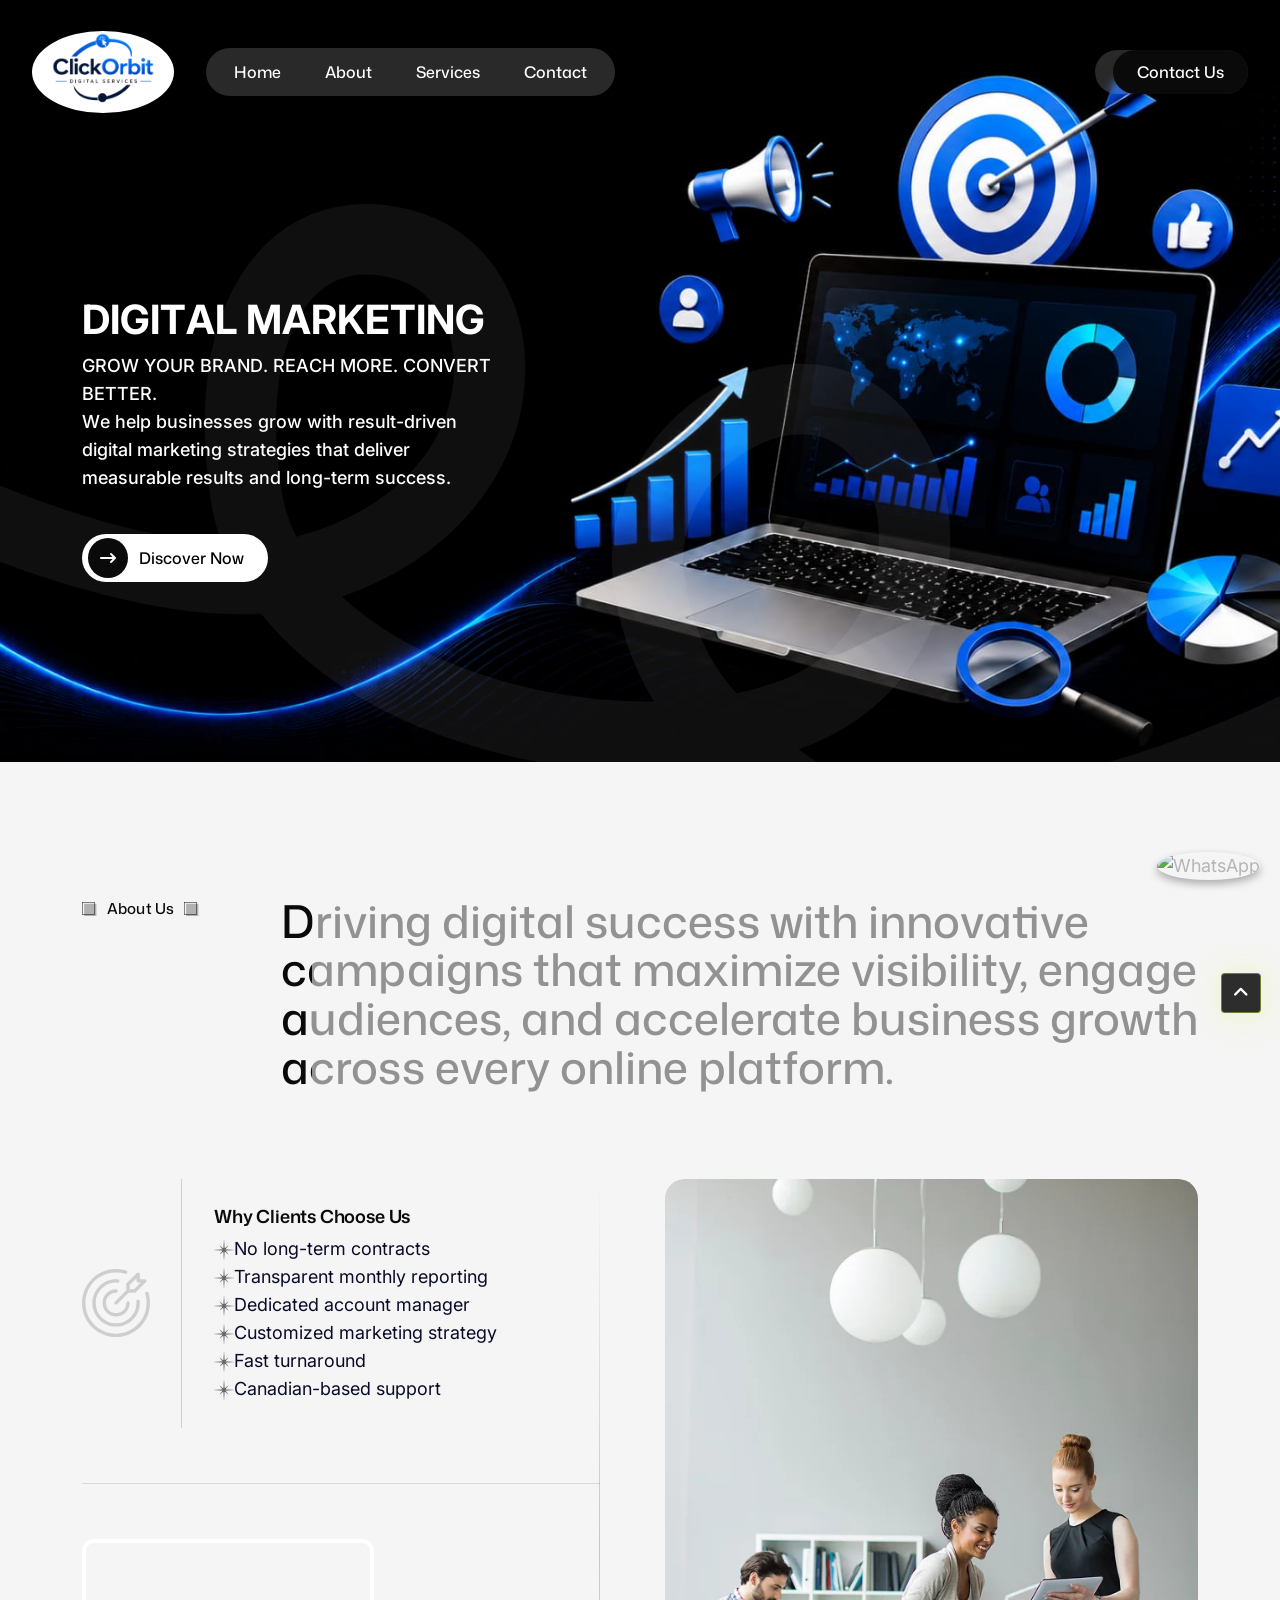
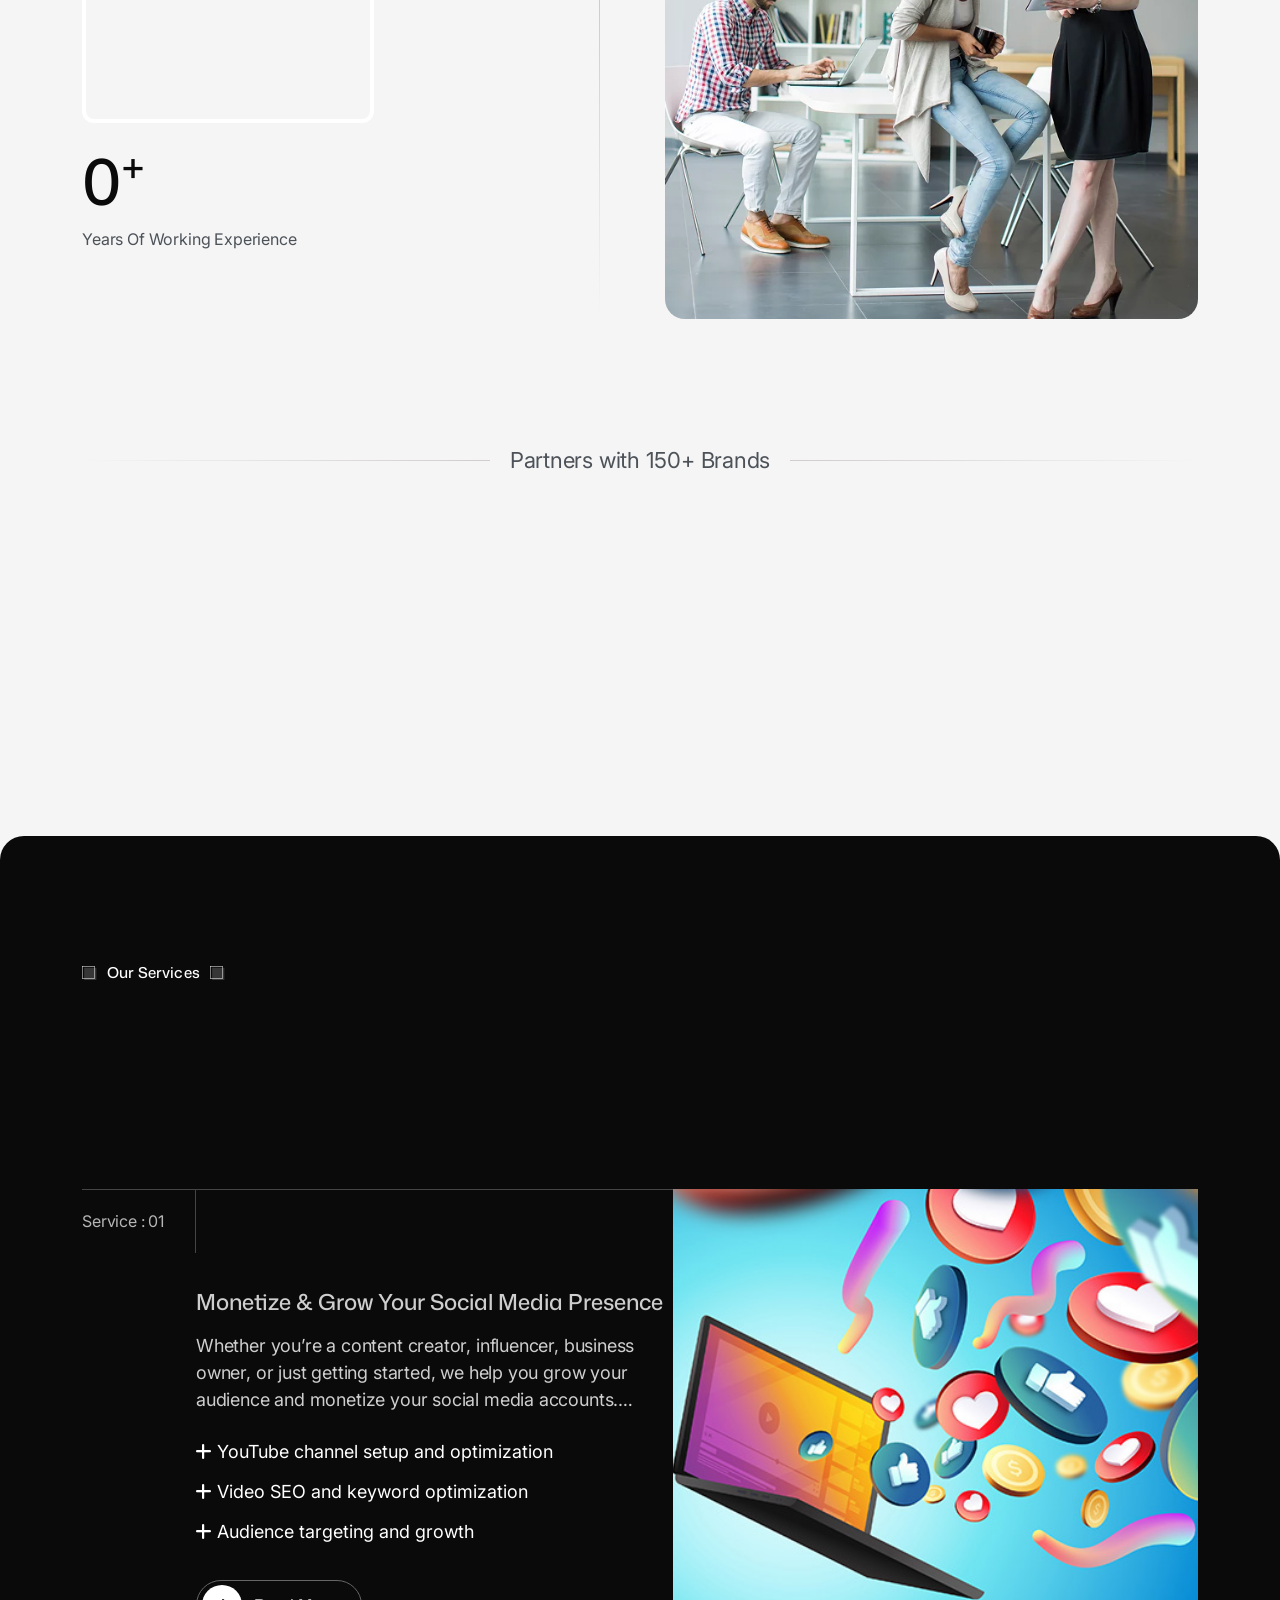
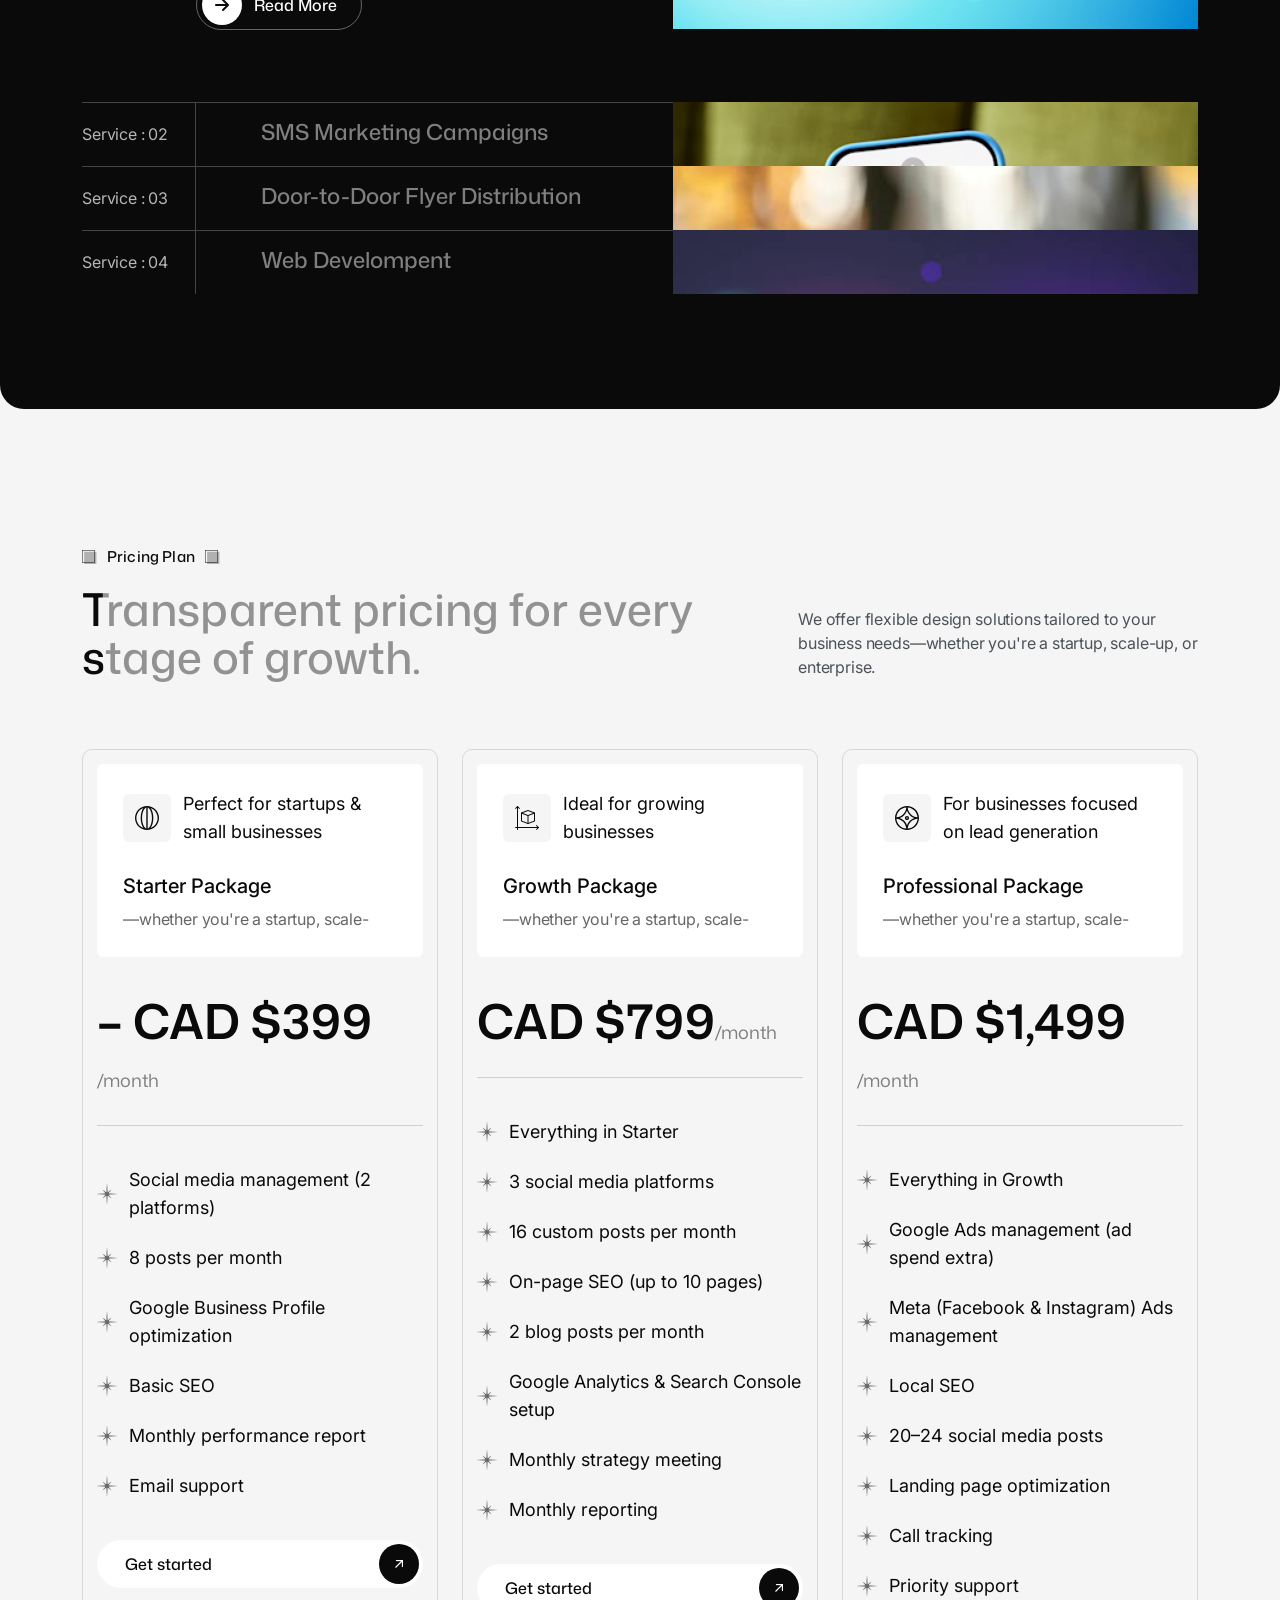
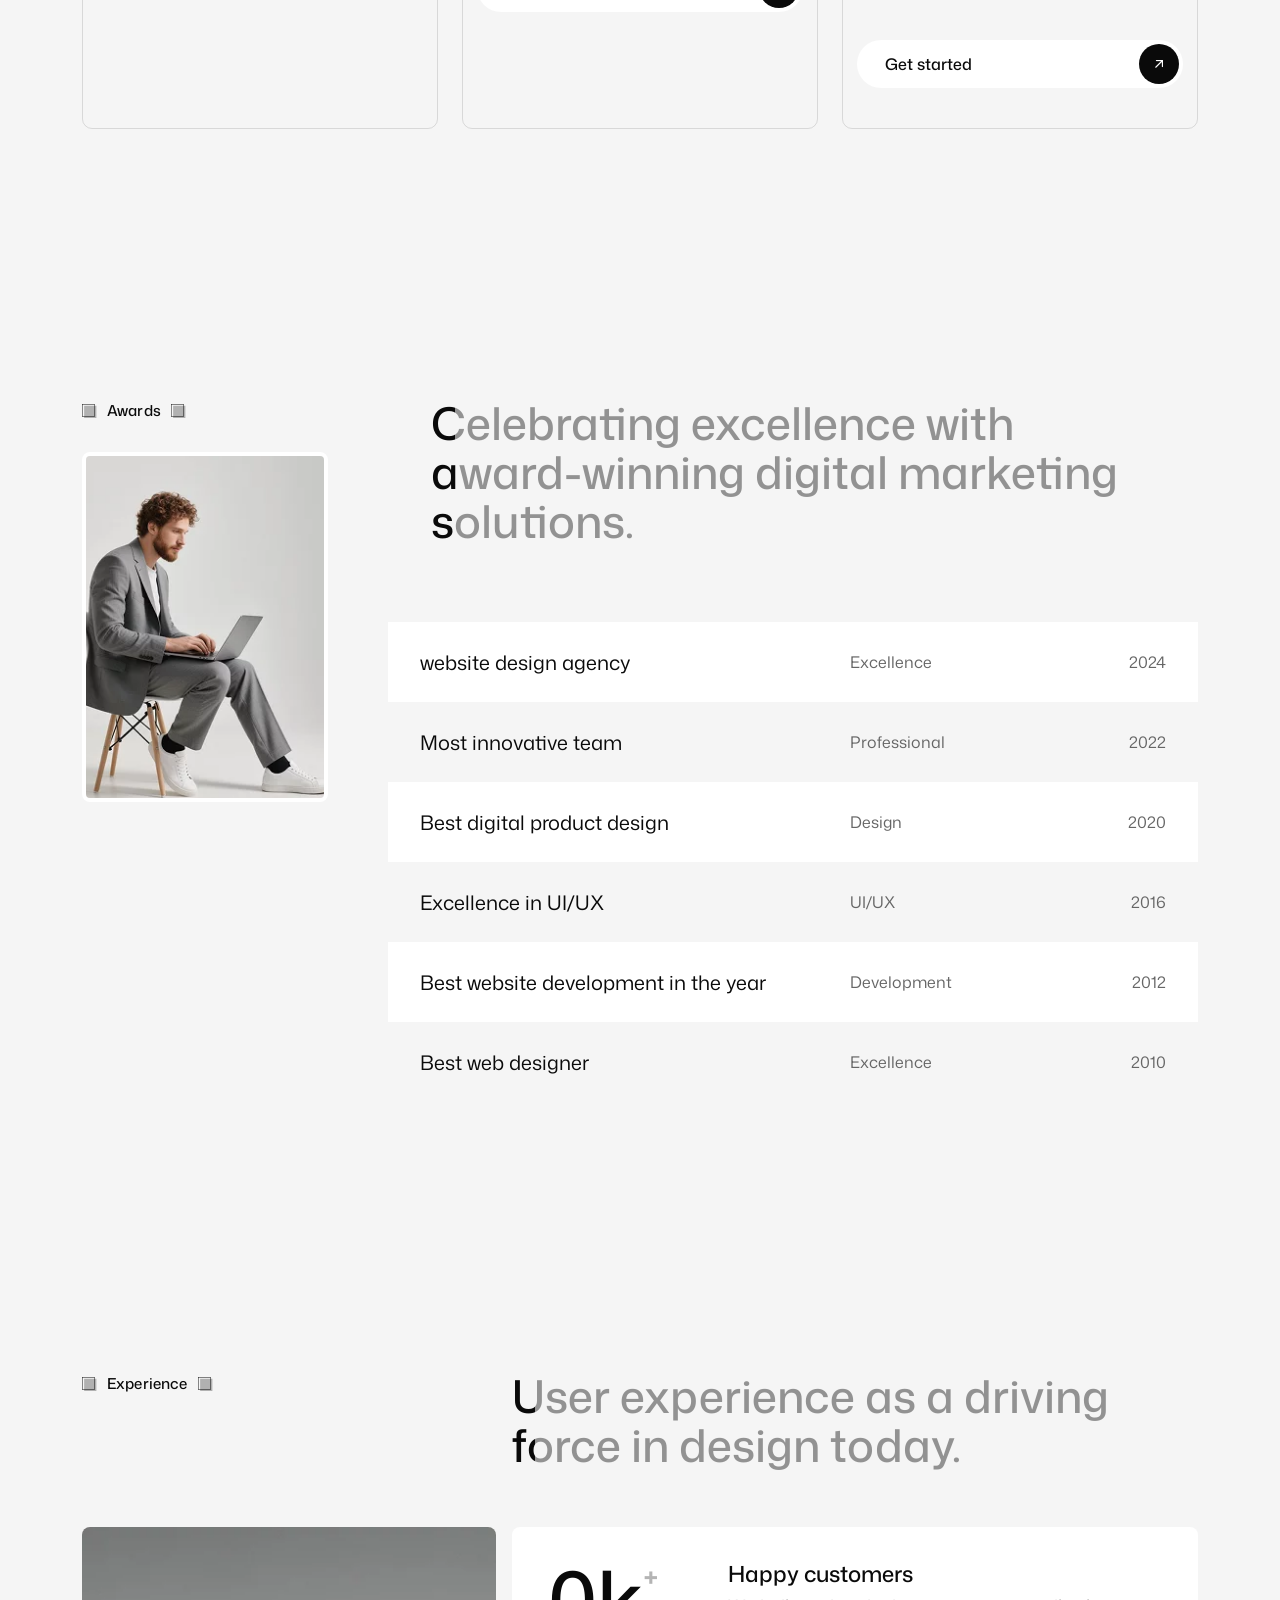
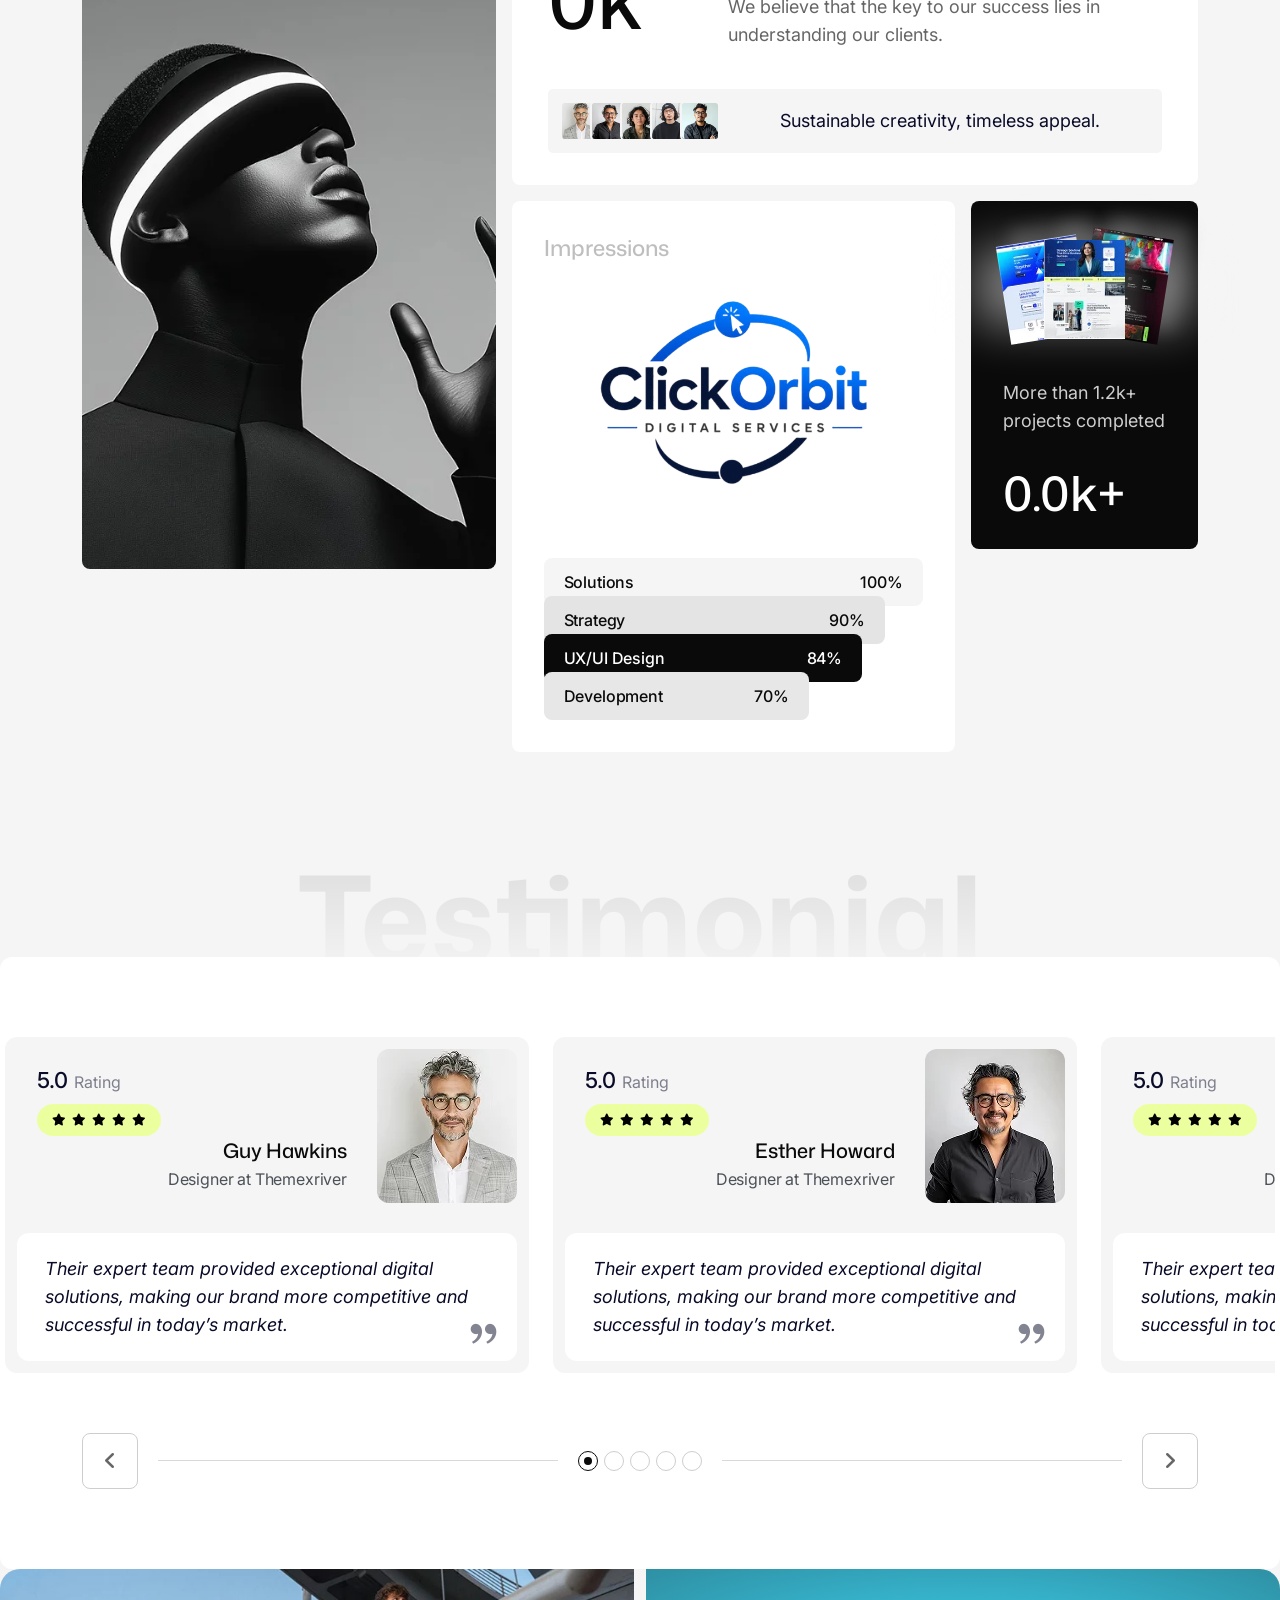
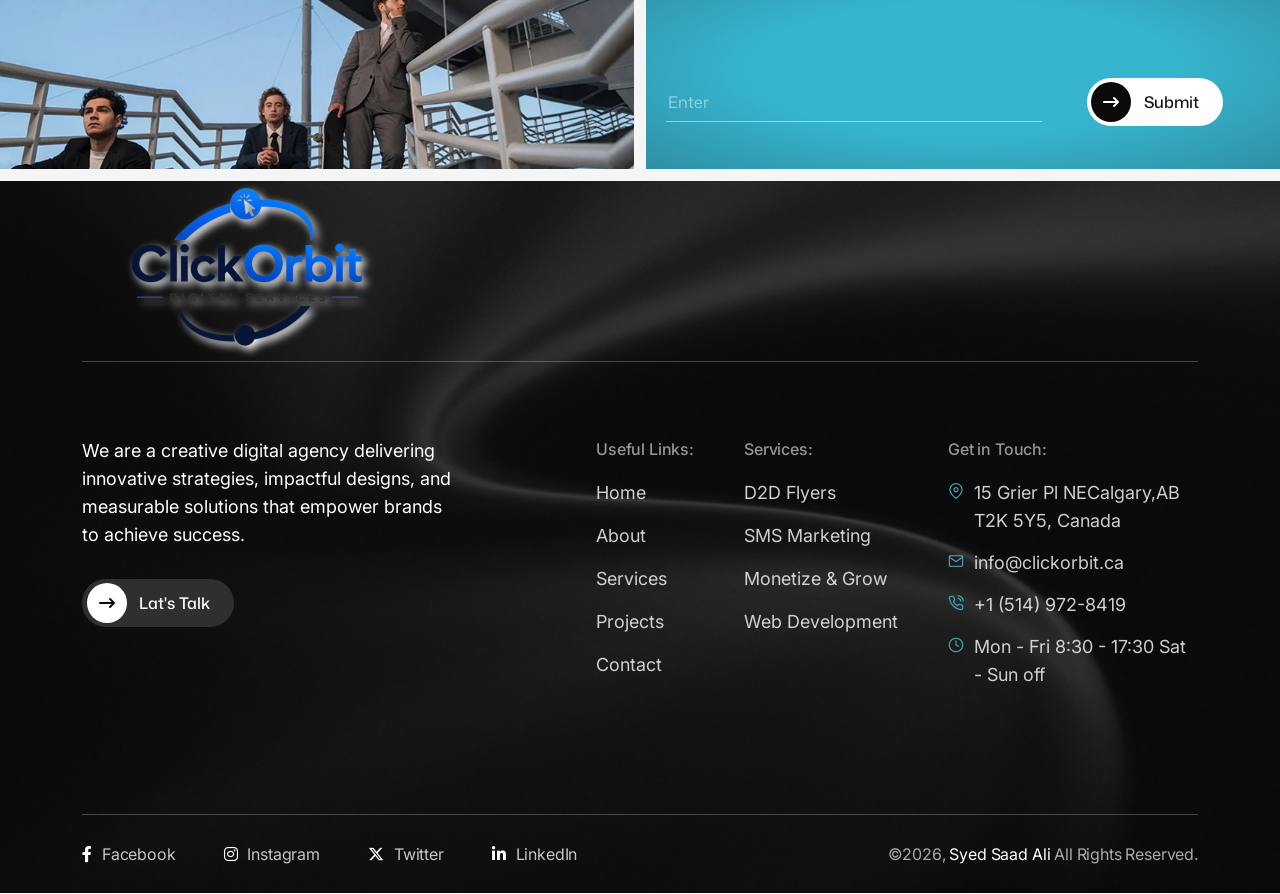
==== commit 4630b543: "index.html" ====
--- a/index.html
+++ b/index.html
@@ -1369,10 +1369,10 @@
 																			15 Grier Pl NECalgary,AB T2K 5Y5, Canada					</li>
 										<li class="nm-p-3">
 																					<img src="images/email.webp" alt="">
-																			<p><a href="#"><span class="__cf_email__">info@fluxpay.ca</span></a></p>					</li>
+																			<p><a href="#"><span class="__cf_email__">info@clickorbit.ca</span></a></p>					</li>
 										<li class="nm-p-3">
 																					<img src="images/call.webp" alt="">
-																			<p><a href="tel:+1-877-788-0850">+1 877 788 0850</a></p>					</li>
+																			<p><a href="tel:+1 (514) 972-8419">+1 (514) 972-8419</a></p>					</li>
 										<li class="nm-p-3">
 																					<img src="images/clock.webp" alt="">
 																			<p>Mon - Fri 8:30 - 17:30 Sat - Sun off</p>					</li>
@@ -1504,4 +1504,4 @@
         </div>
     
 
-</body></html>+</body></html>
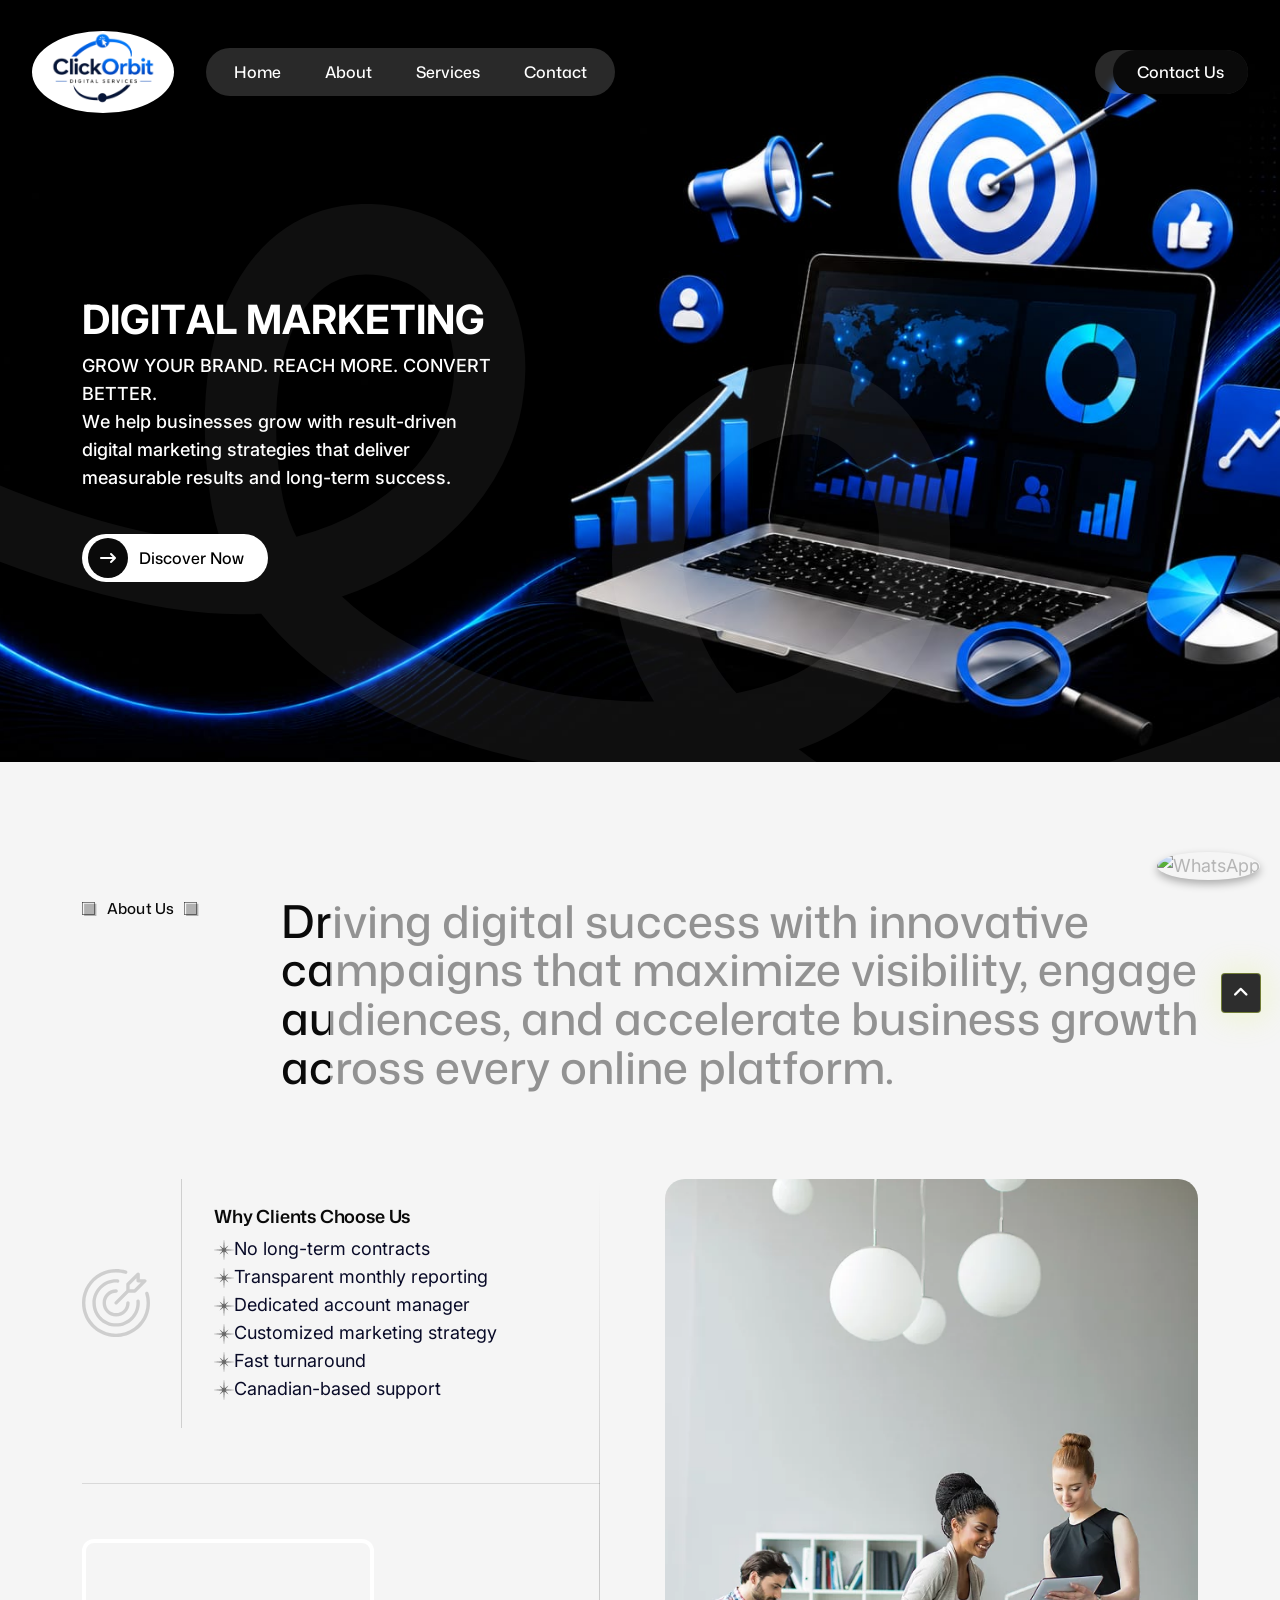
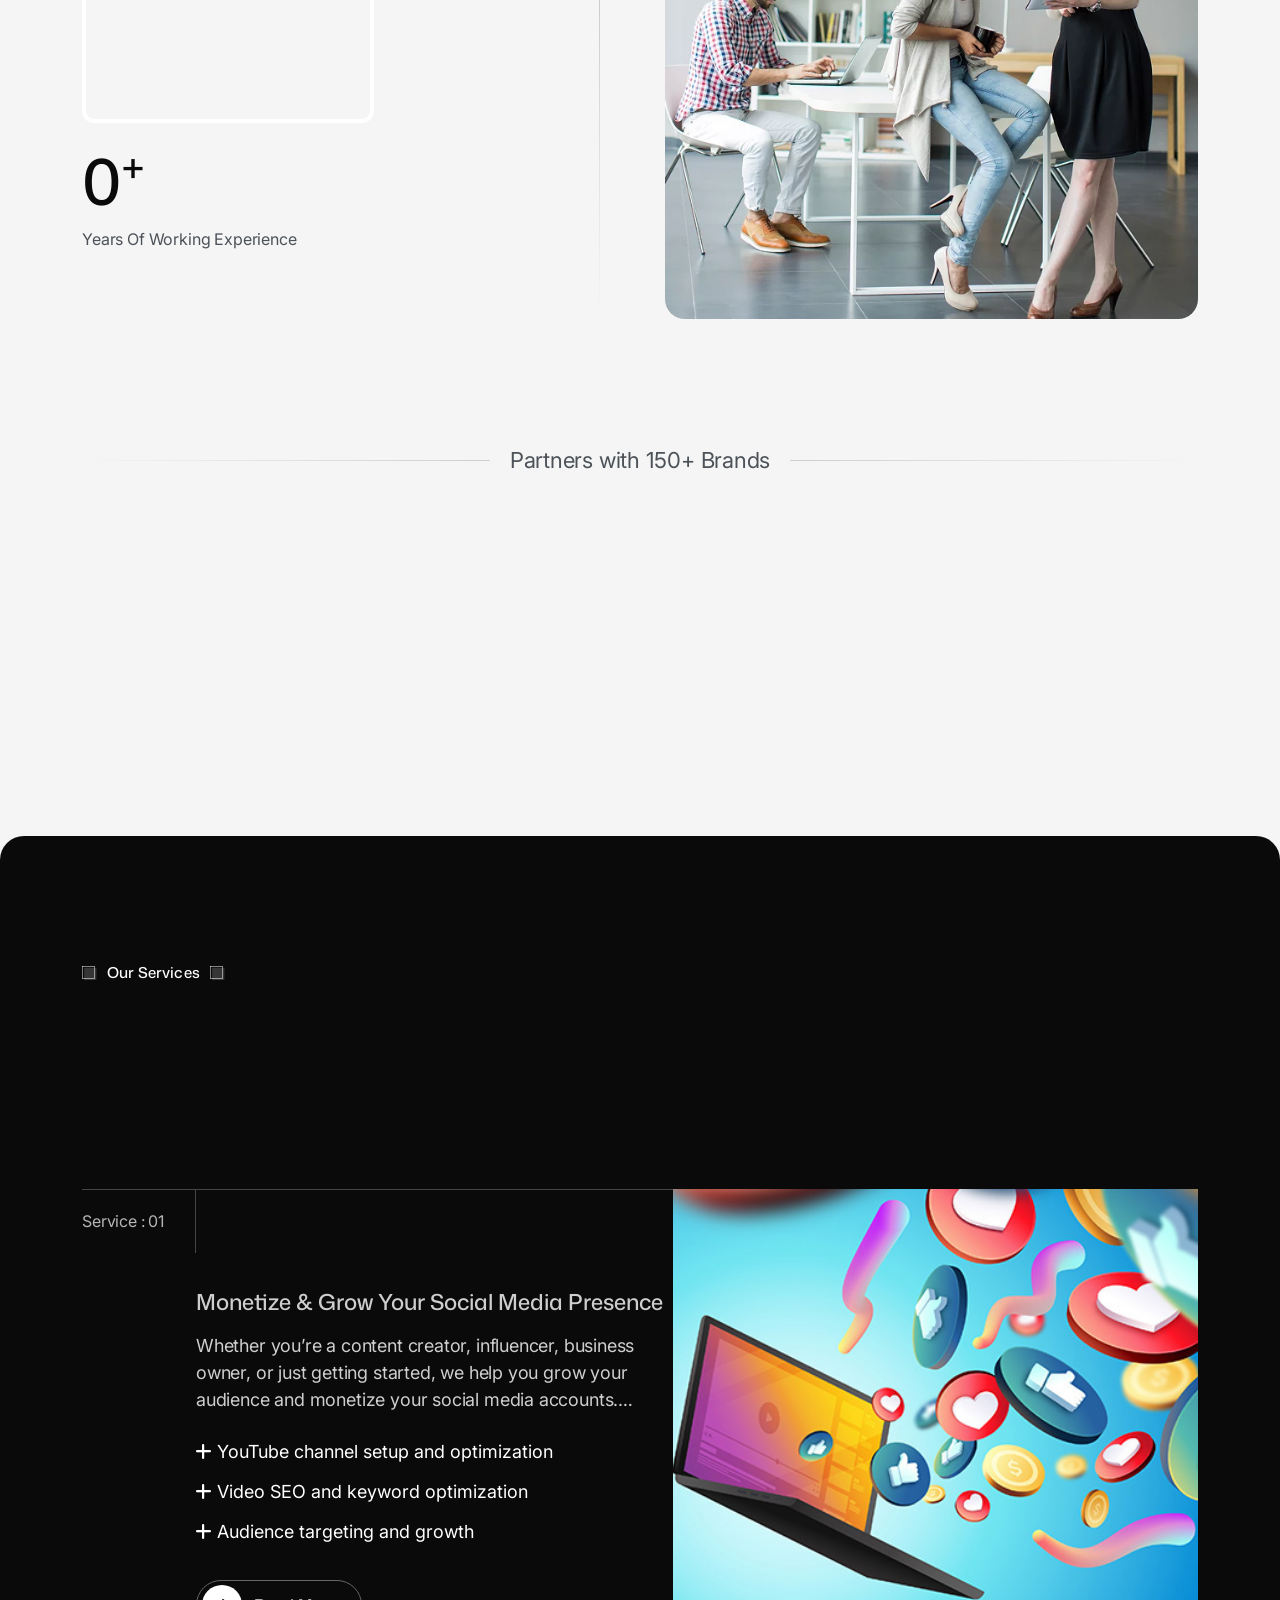
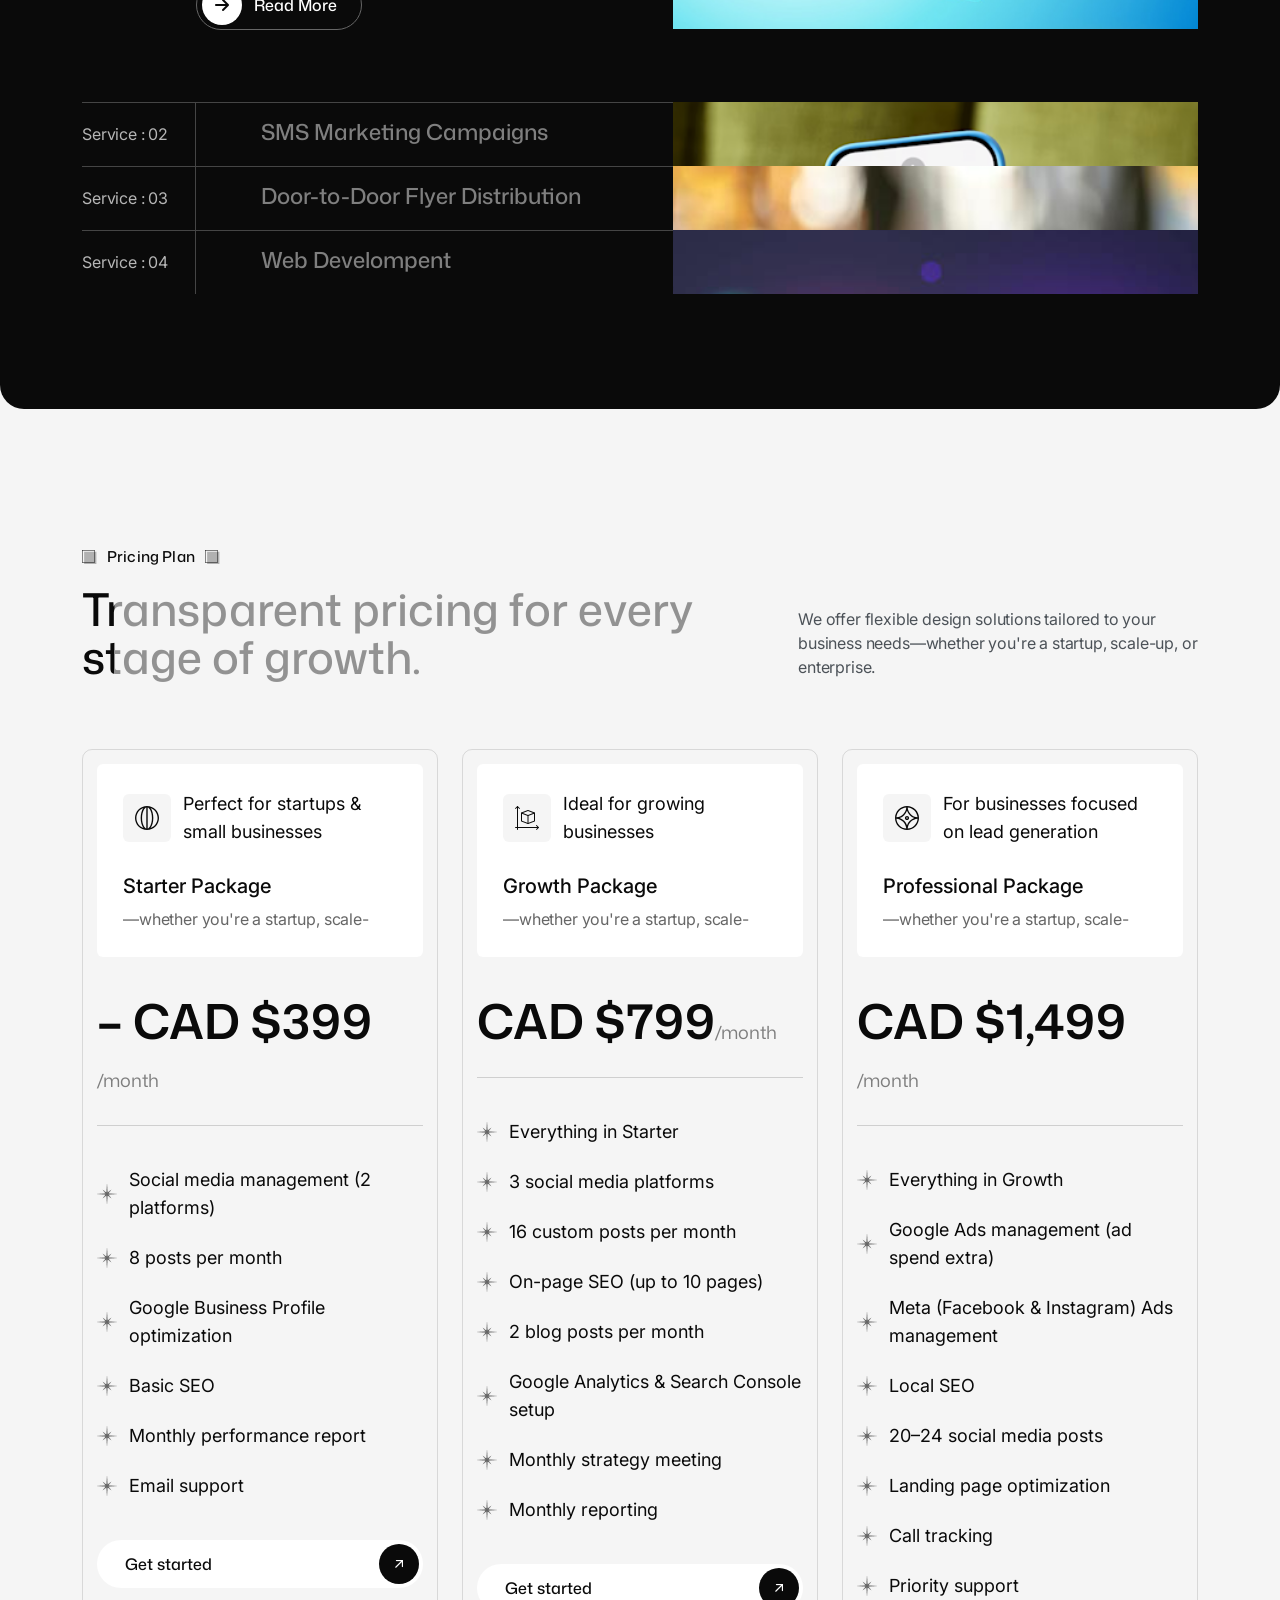
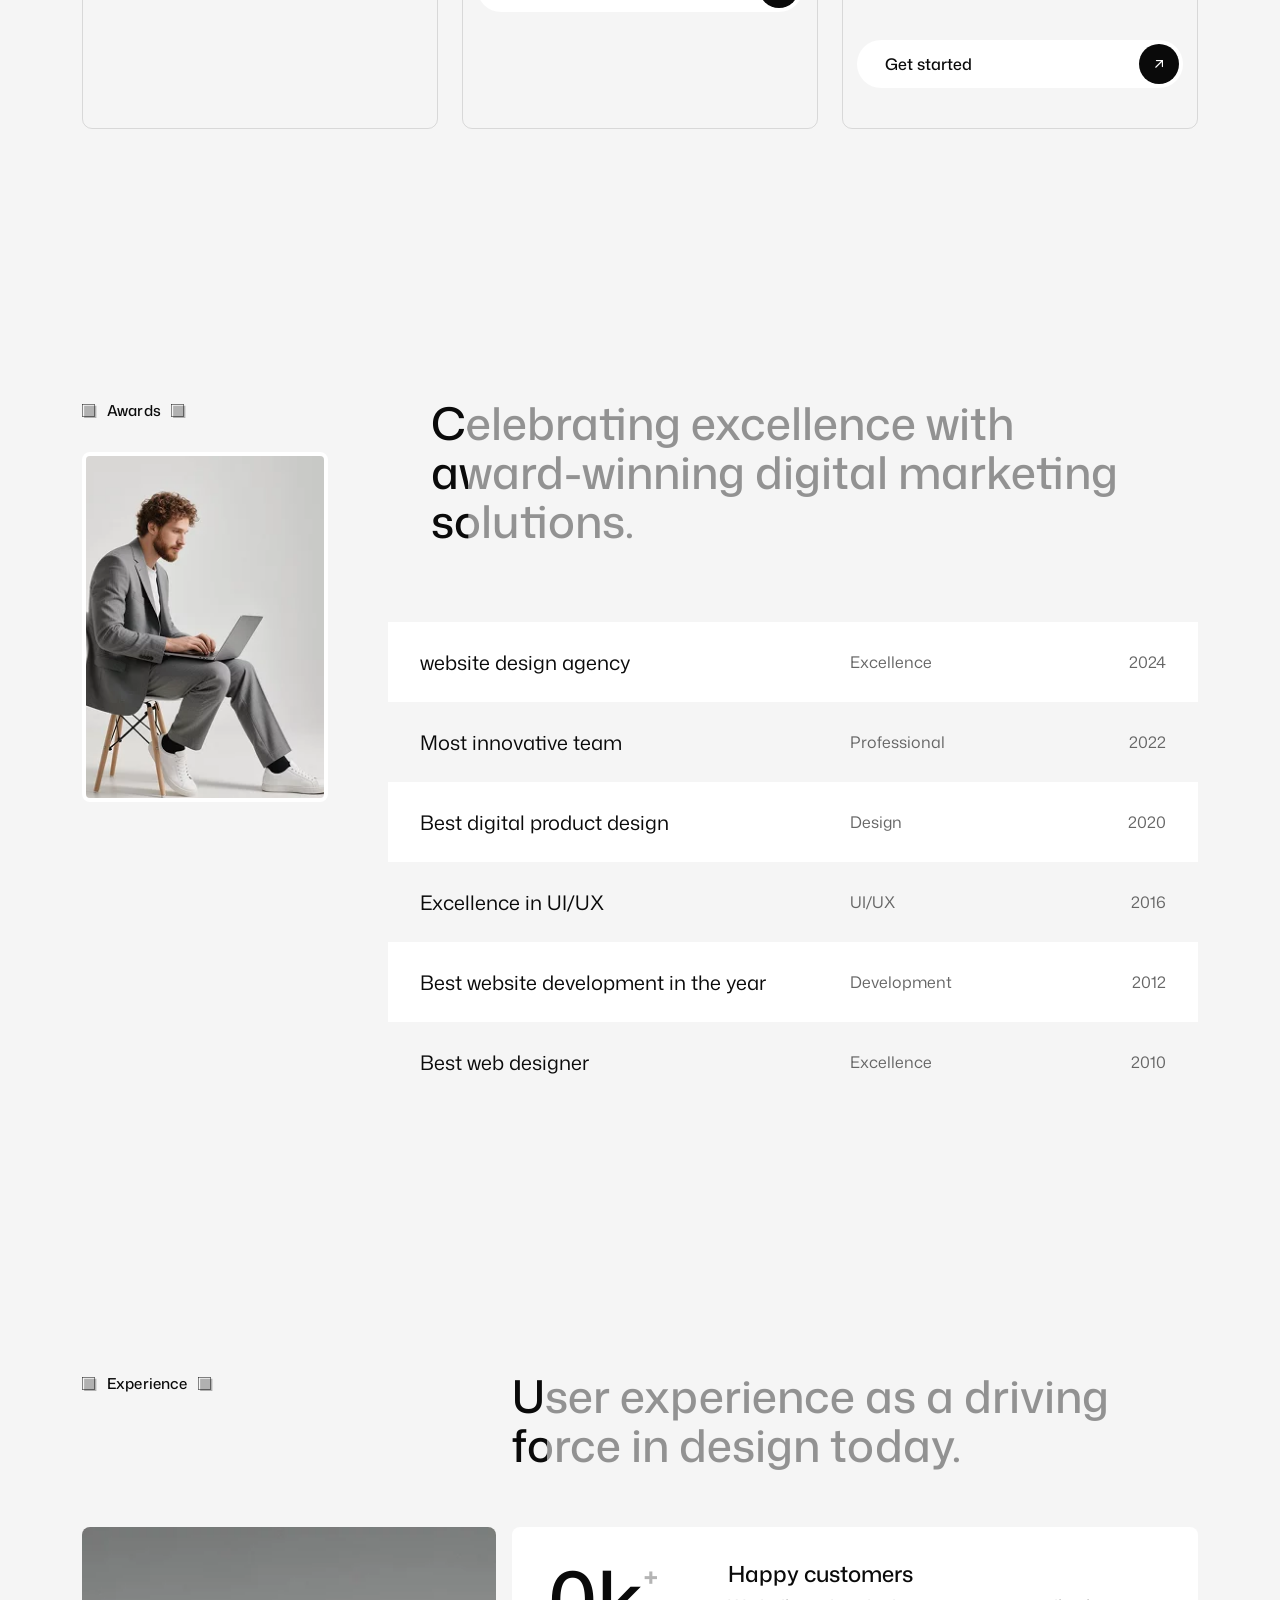
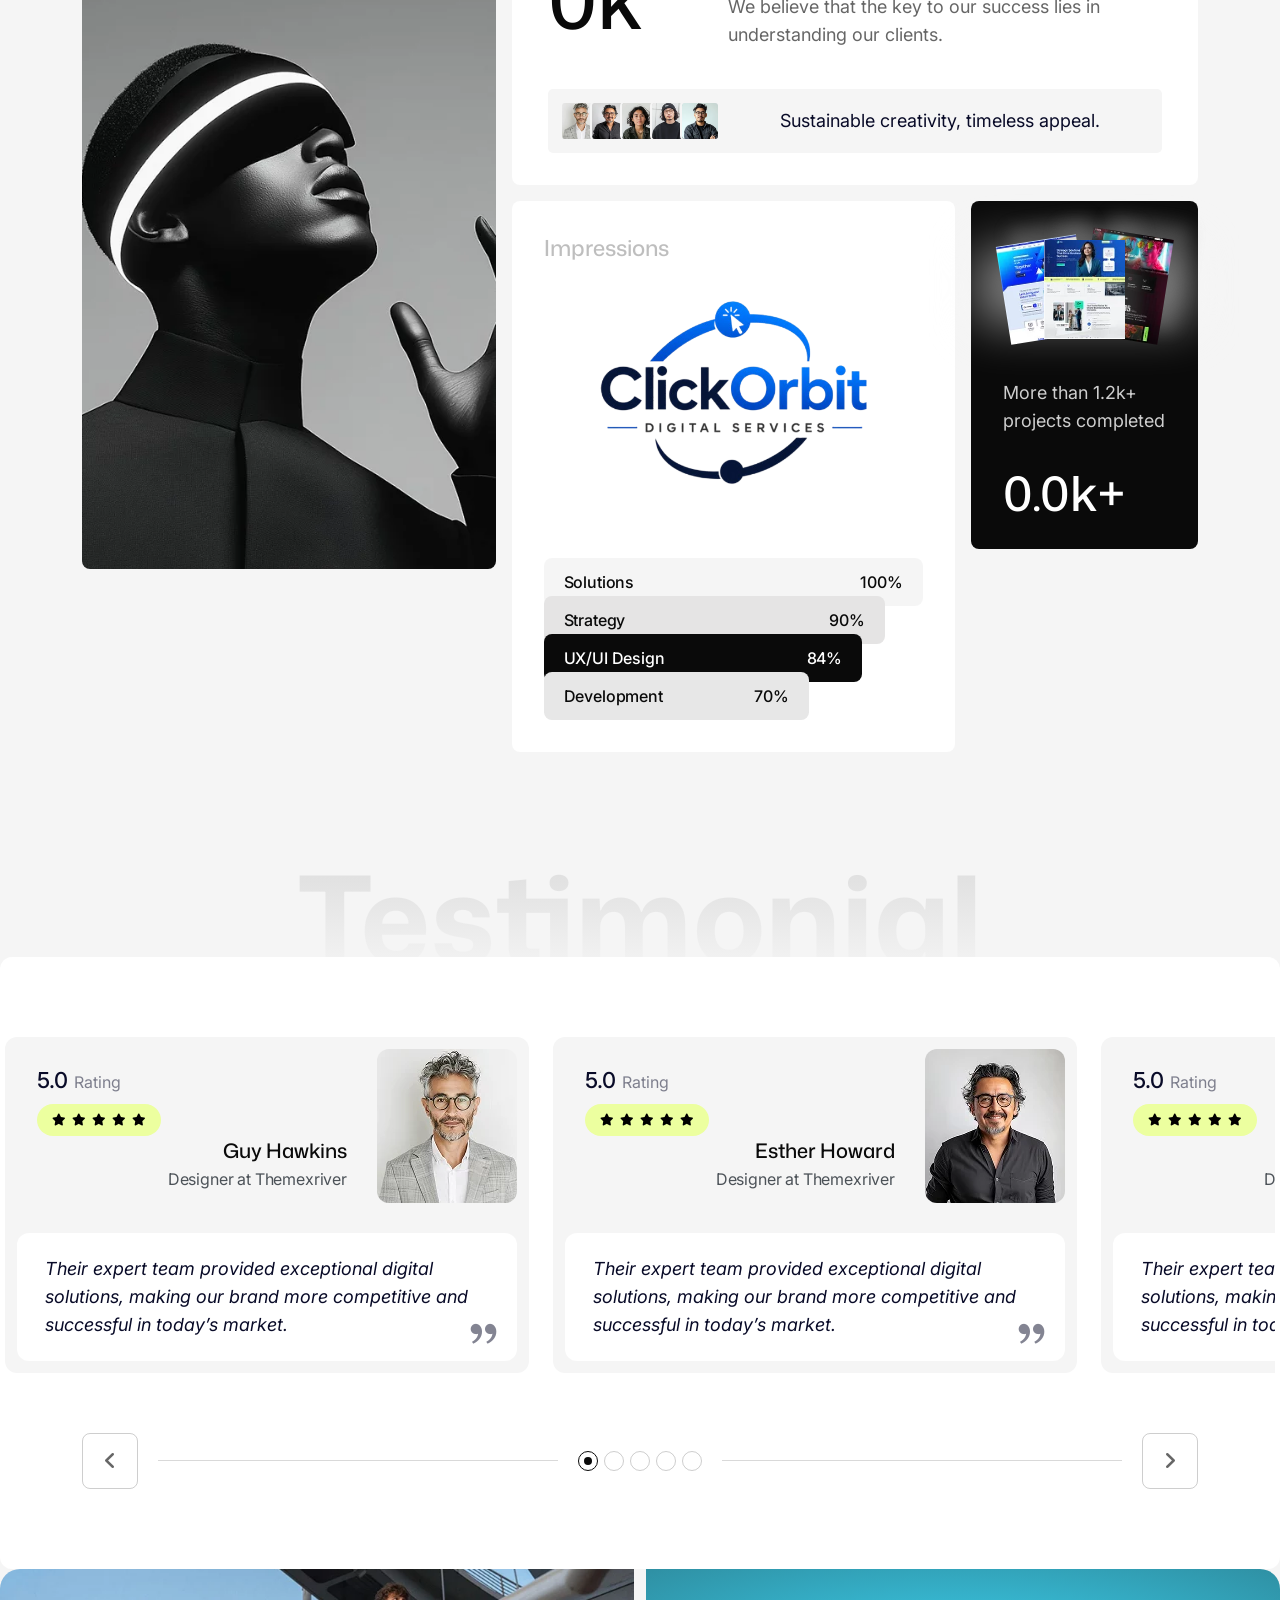
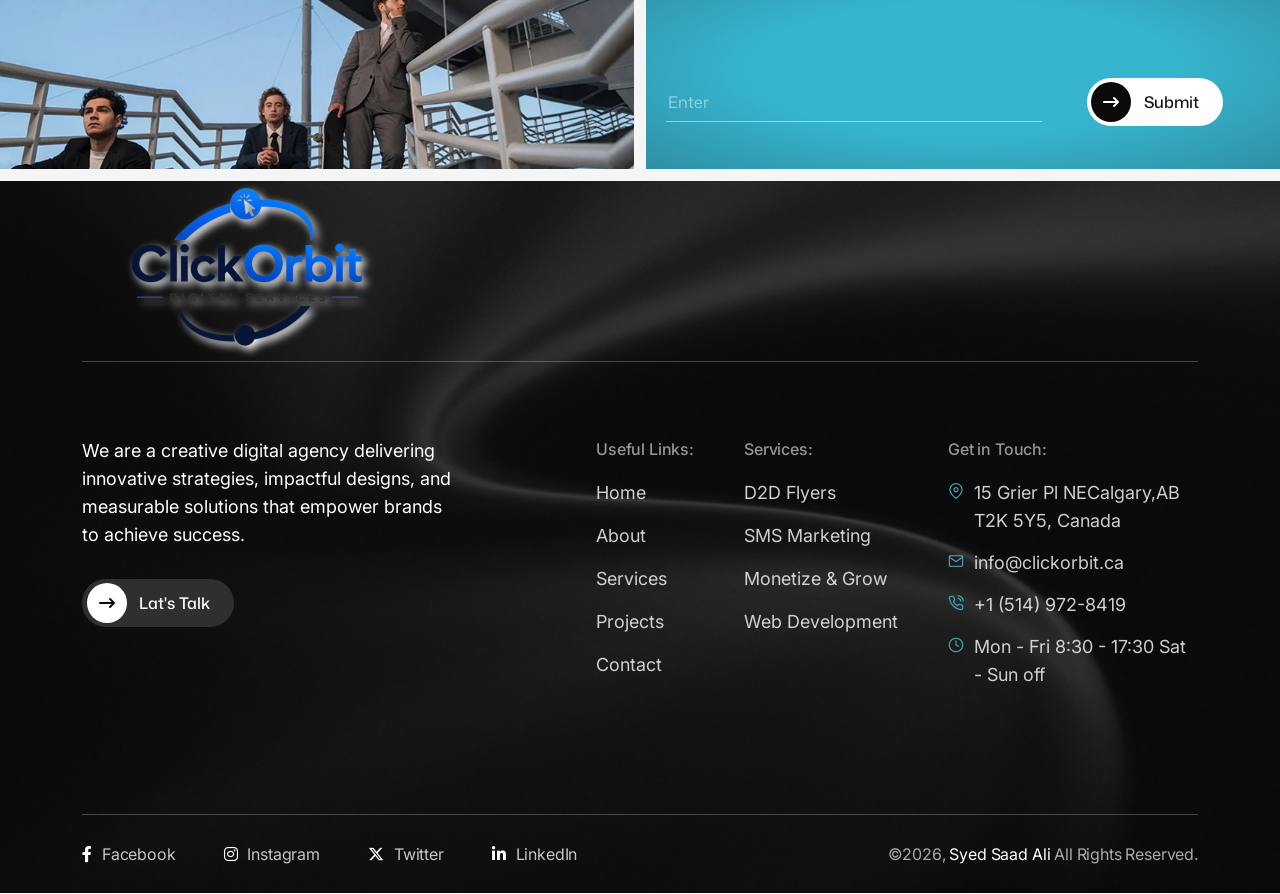
==== commit 0b558d68: "index.html" ====
--- a/index.html
+++ b/index.html
@@ -169,7 +169,7 @@
         <!-- preloader end -->
 <!-- Floating WhatsApp Button -->
 
-<a href="https://wa.me/15803443433" target="_blank" style="
+<a href="https://wa.me/14039757565" target="_blank" style="
  position: fixed;
  bottom: 20px;
  right: 20px;
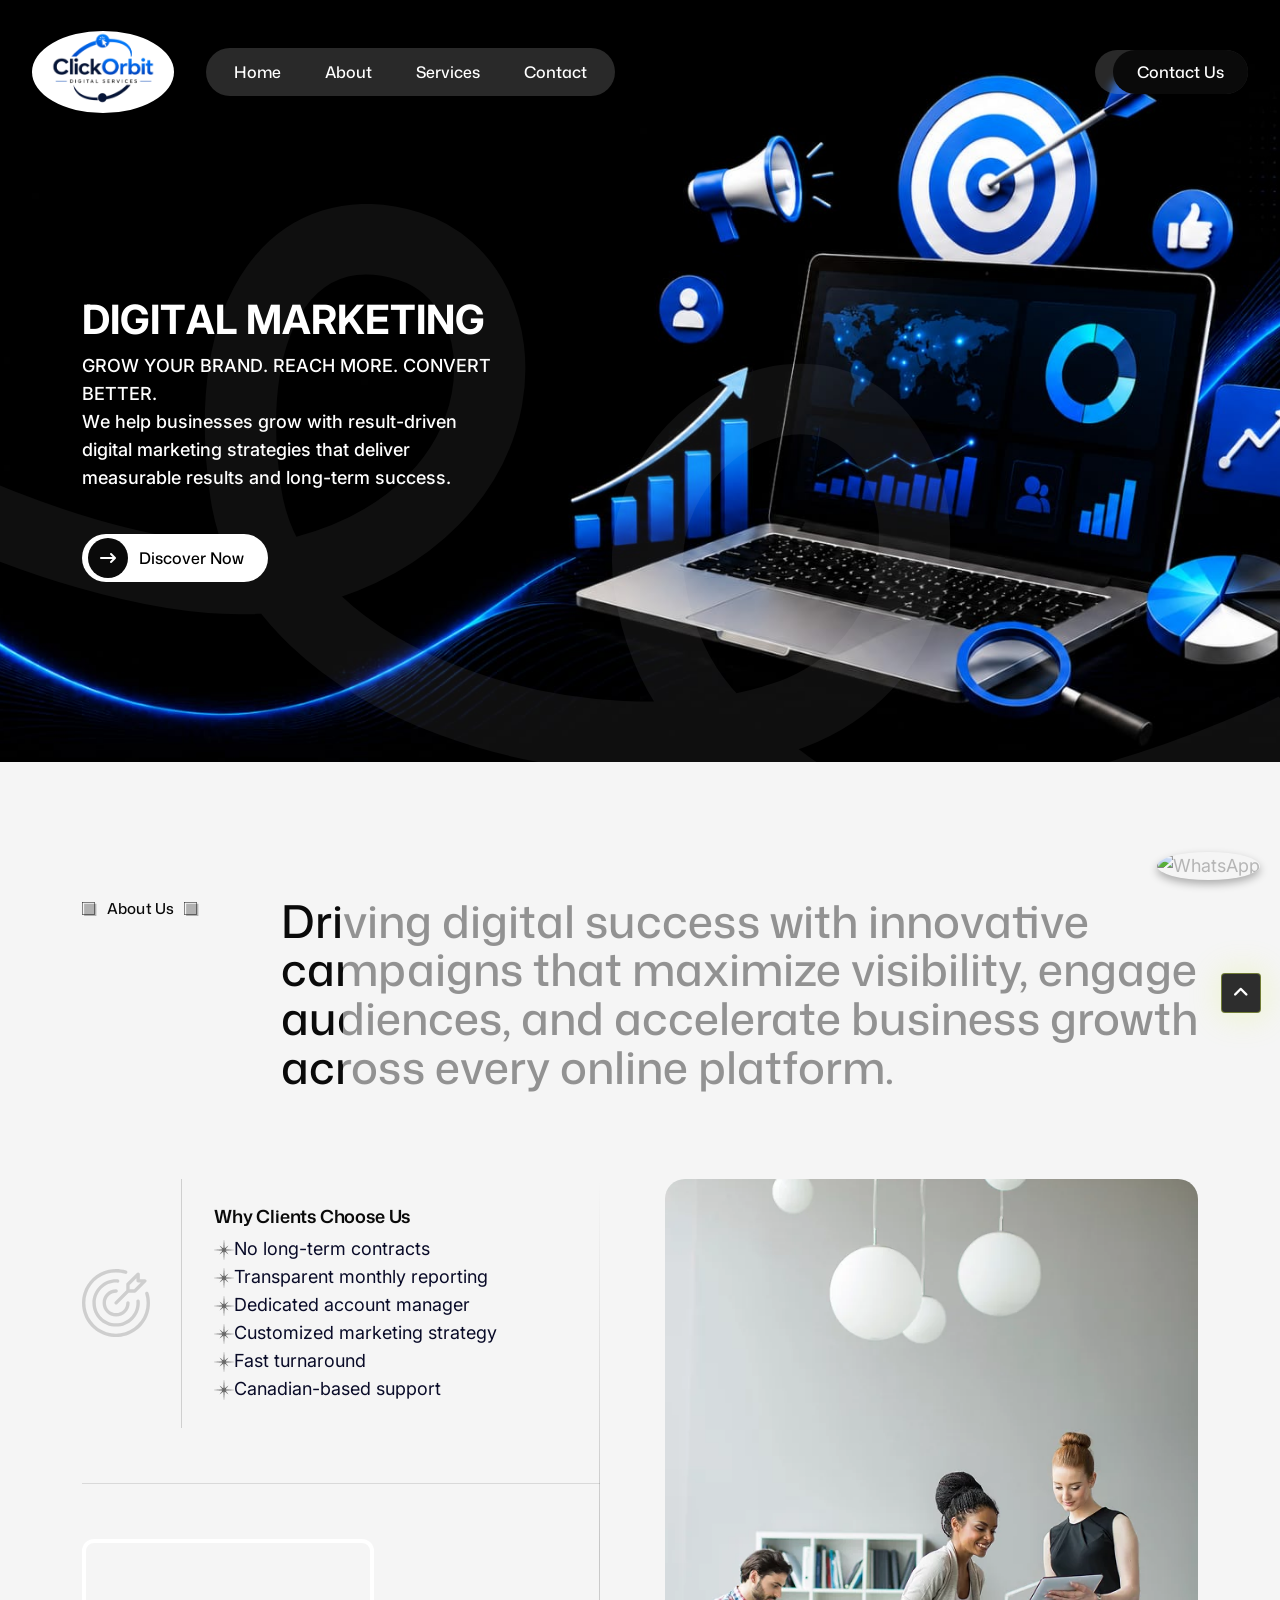
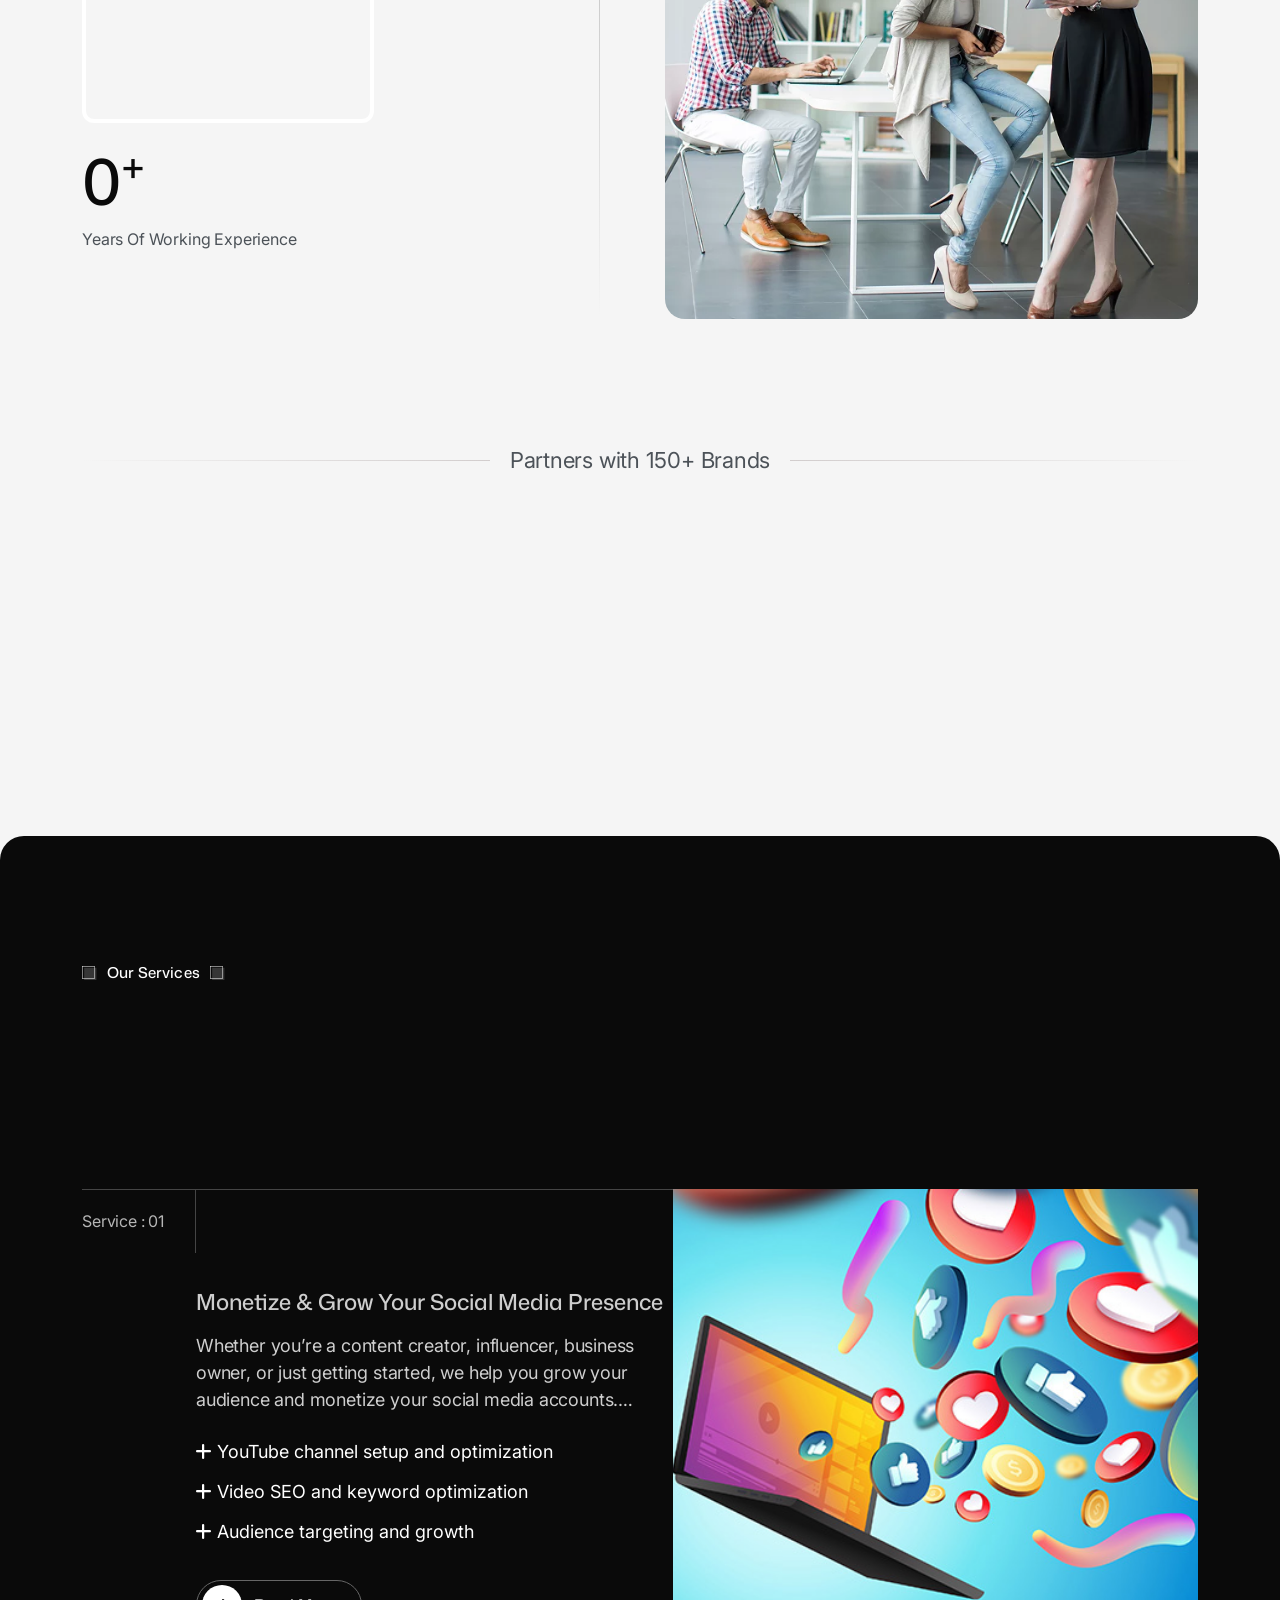
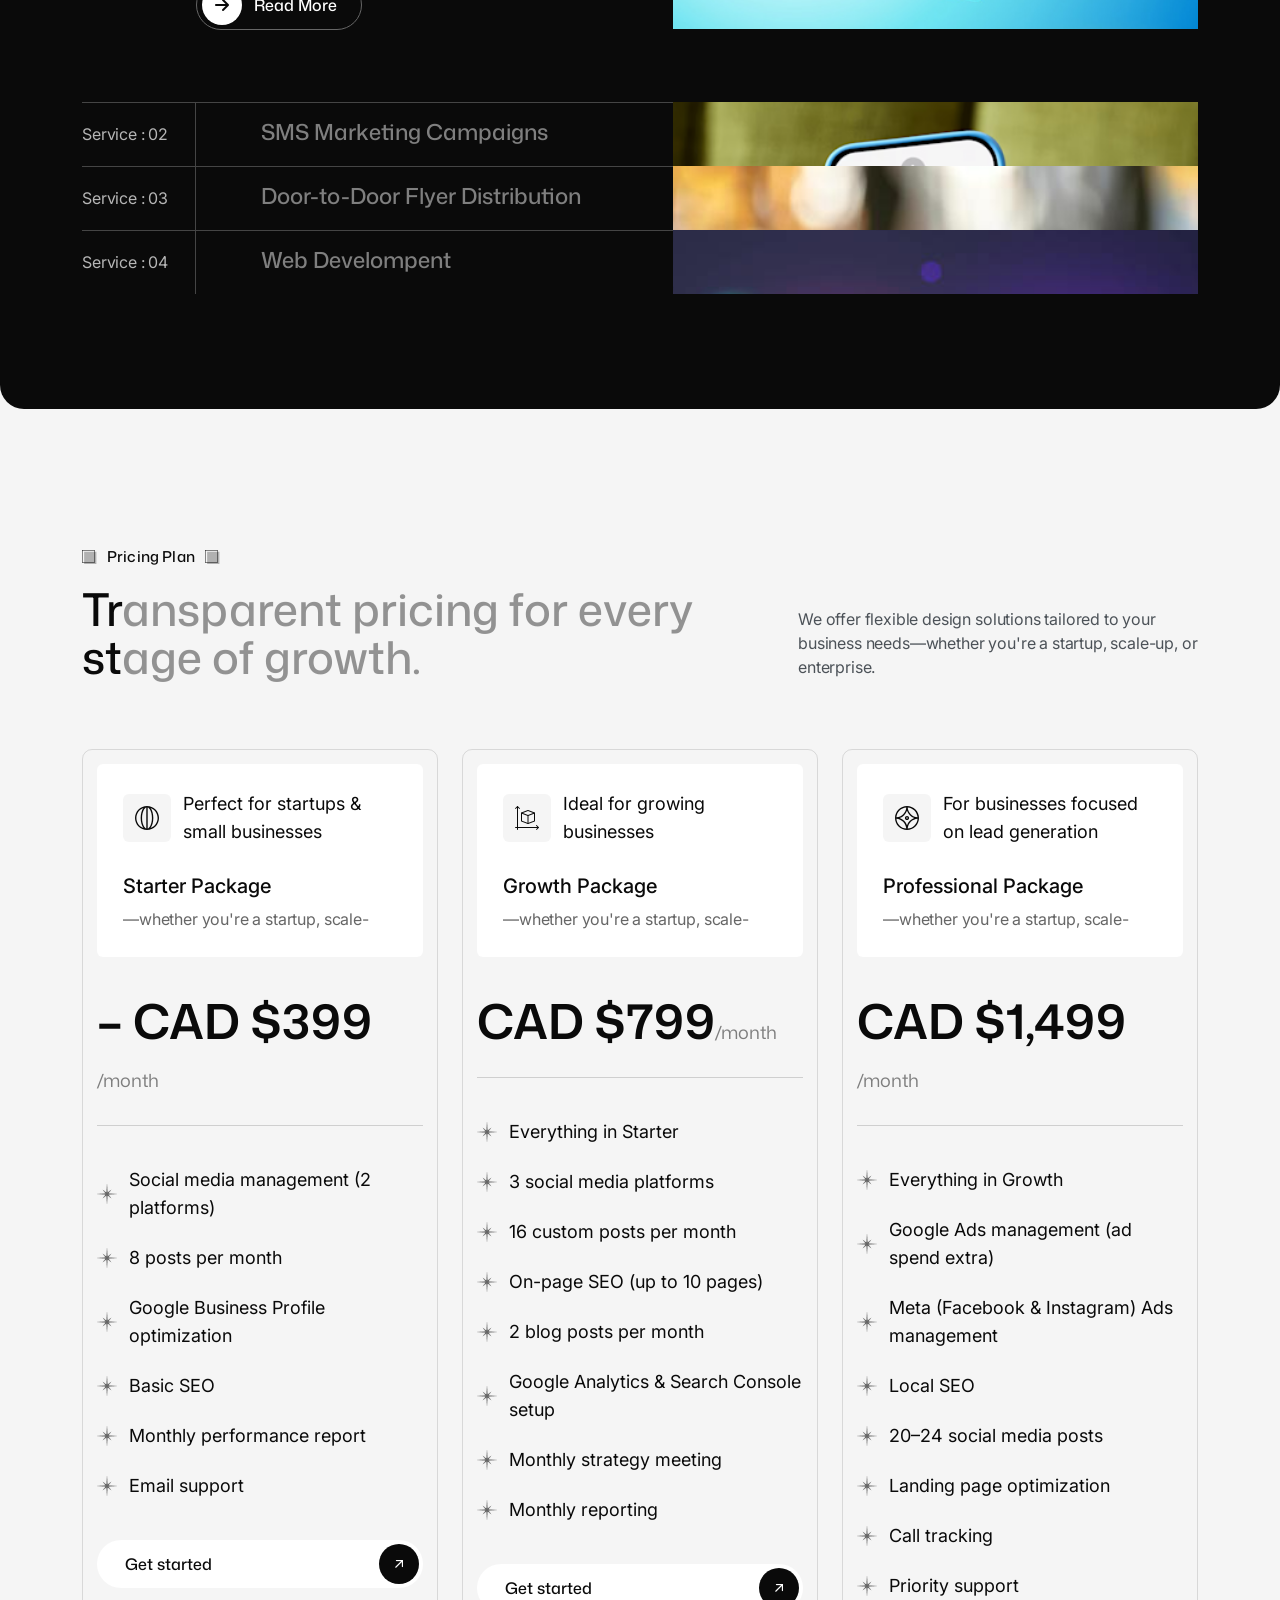
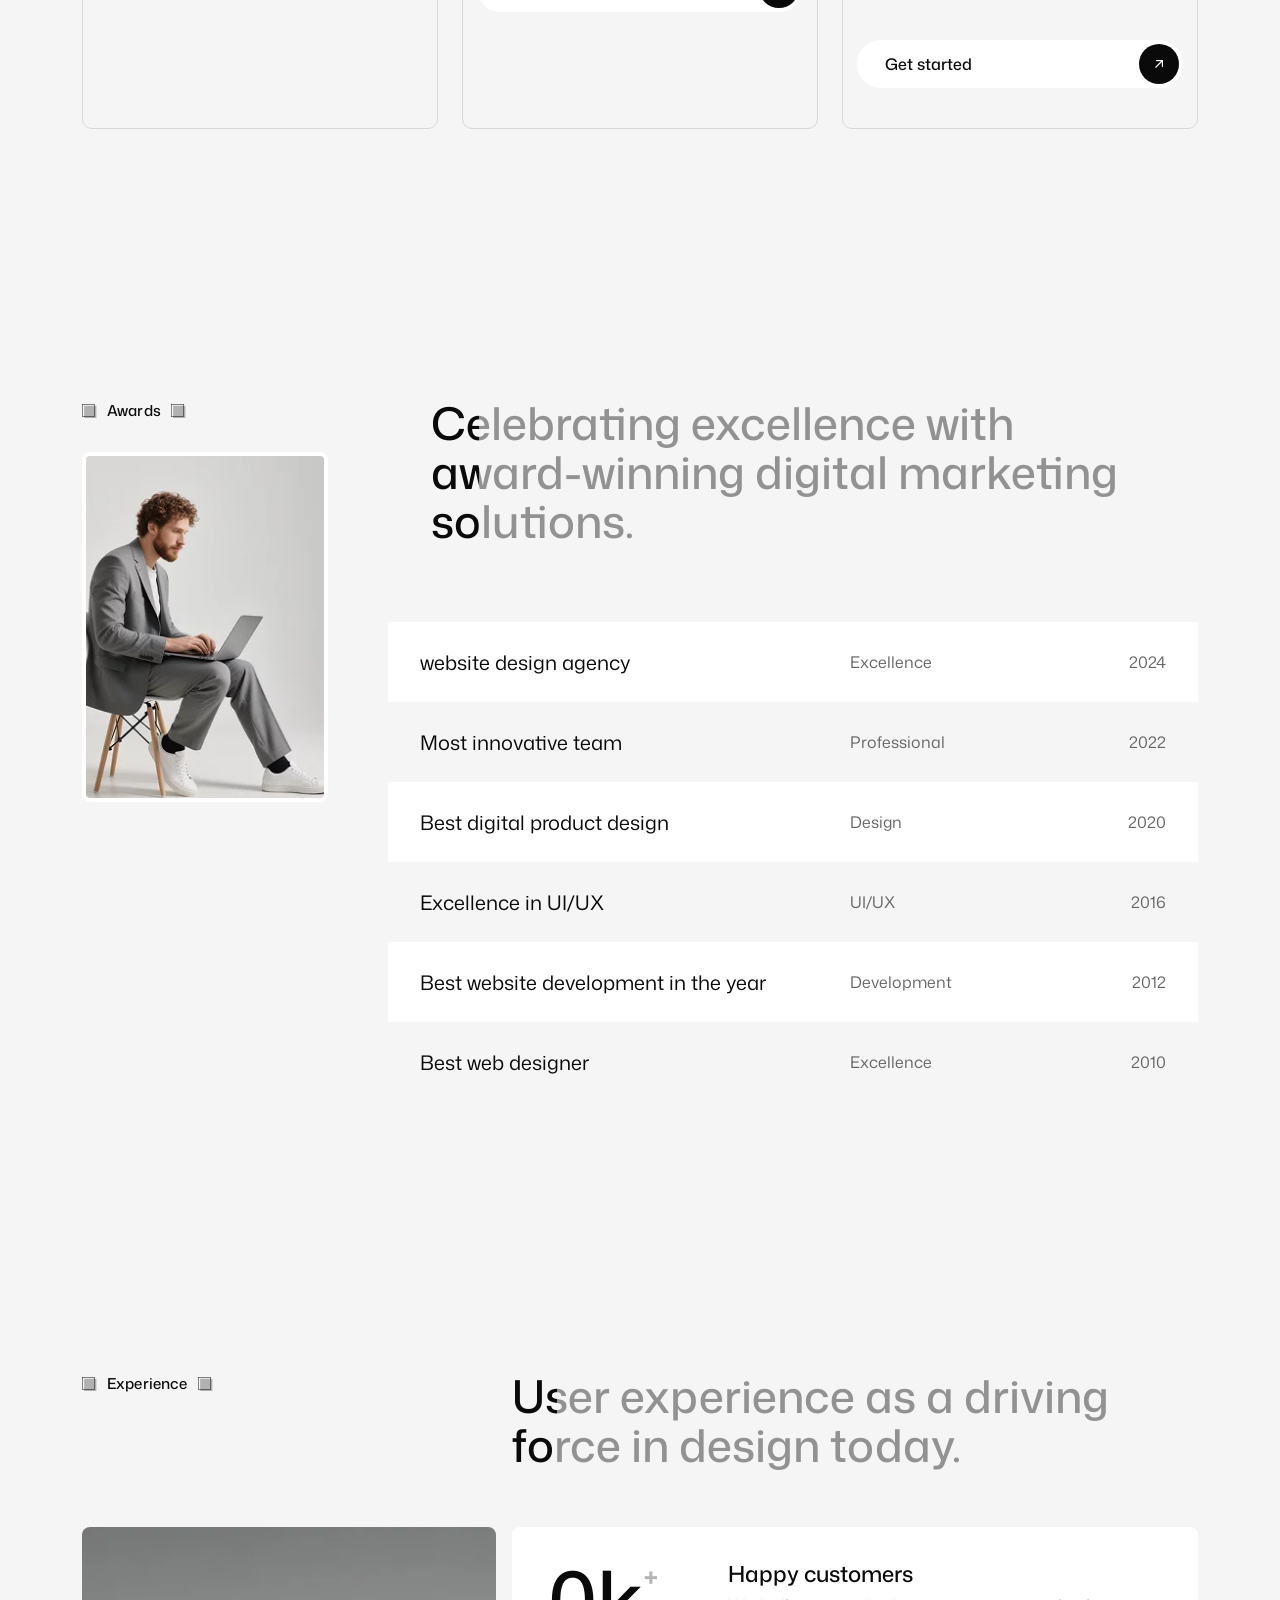
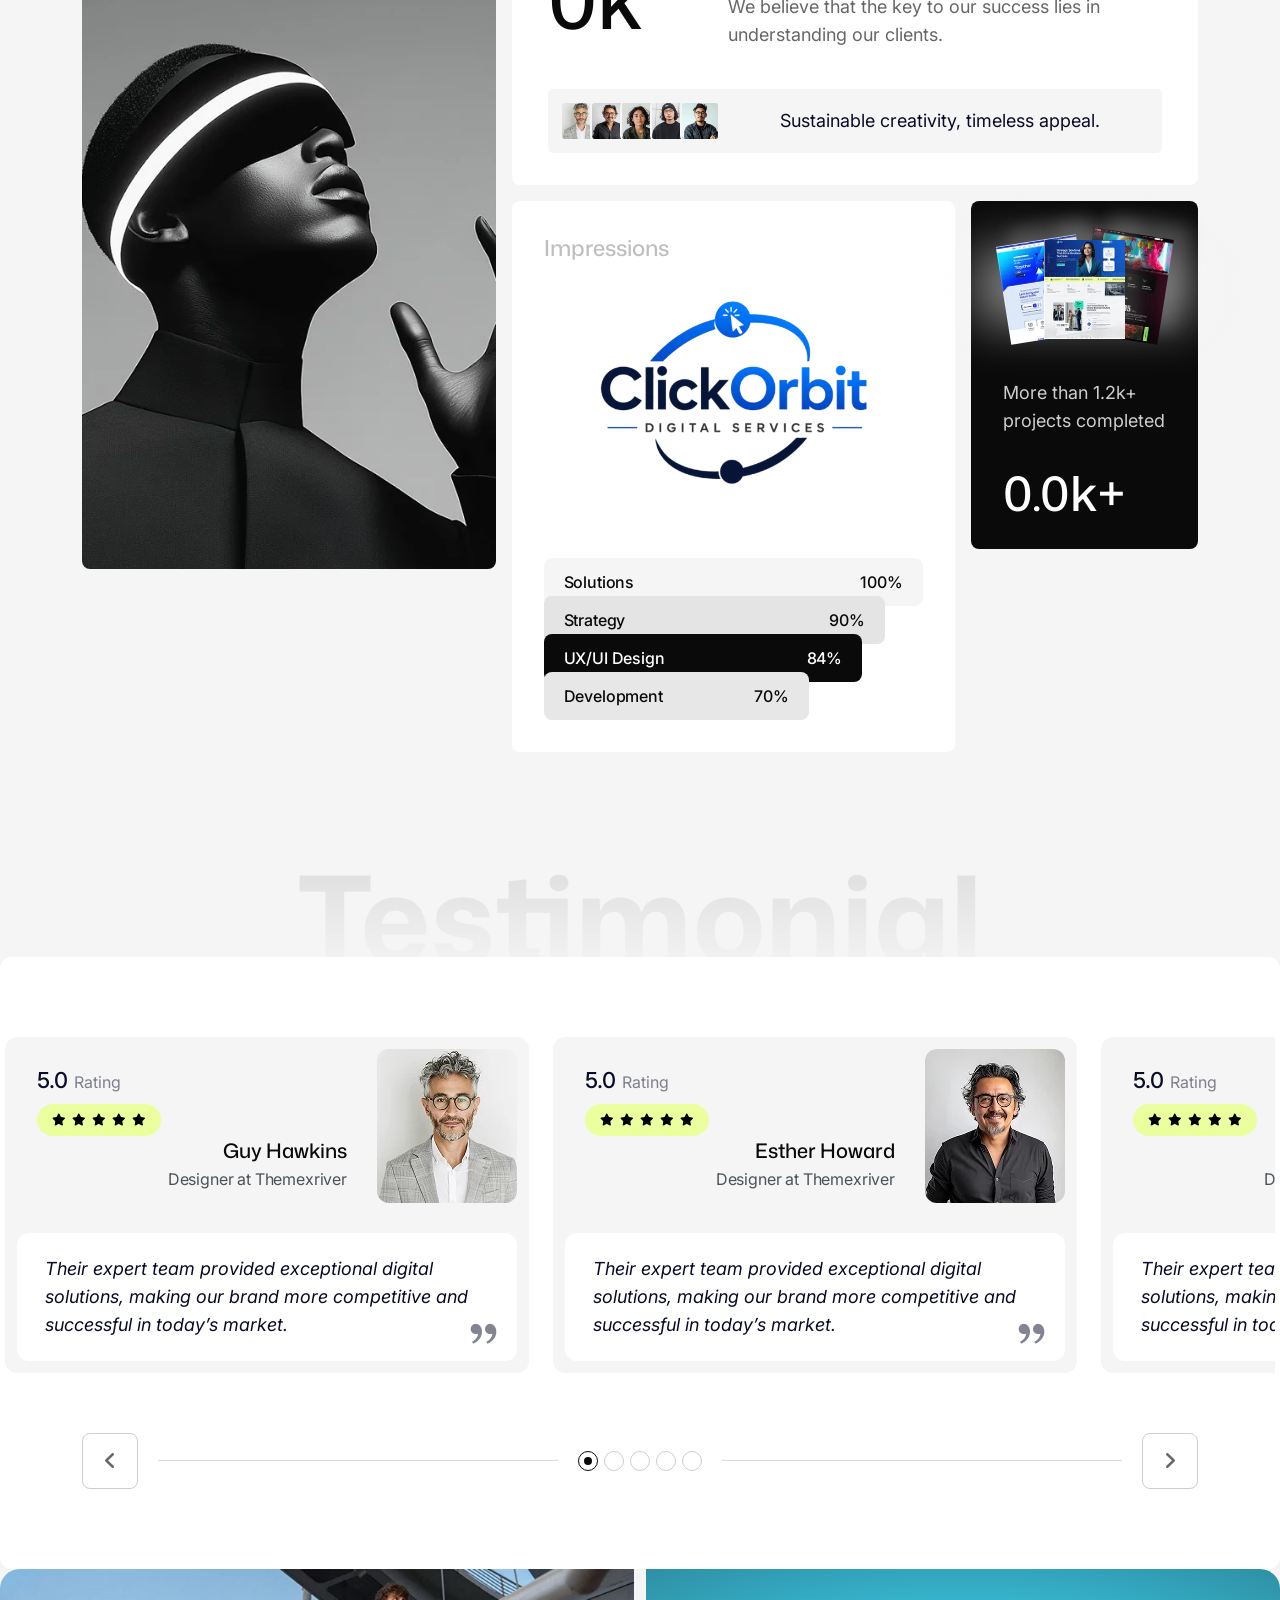
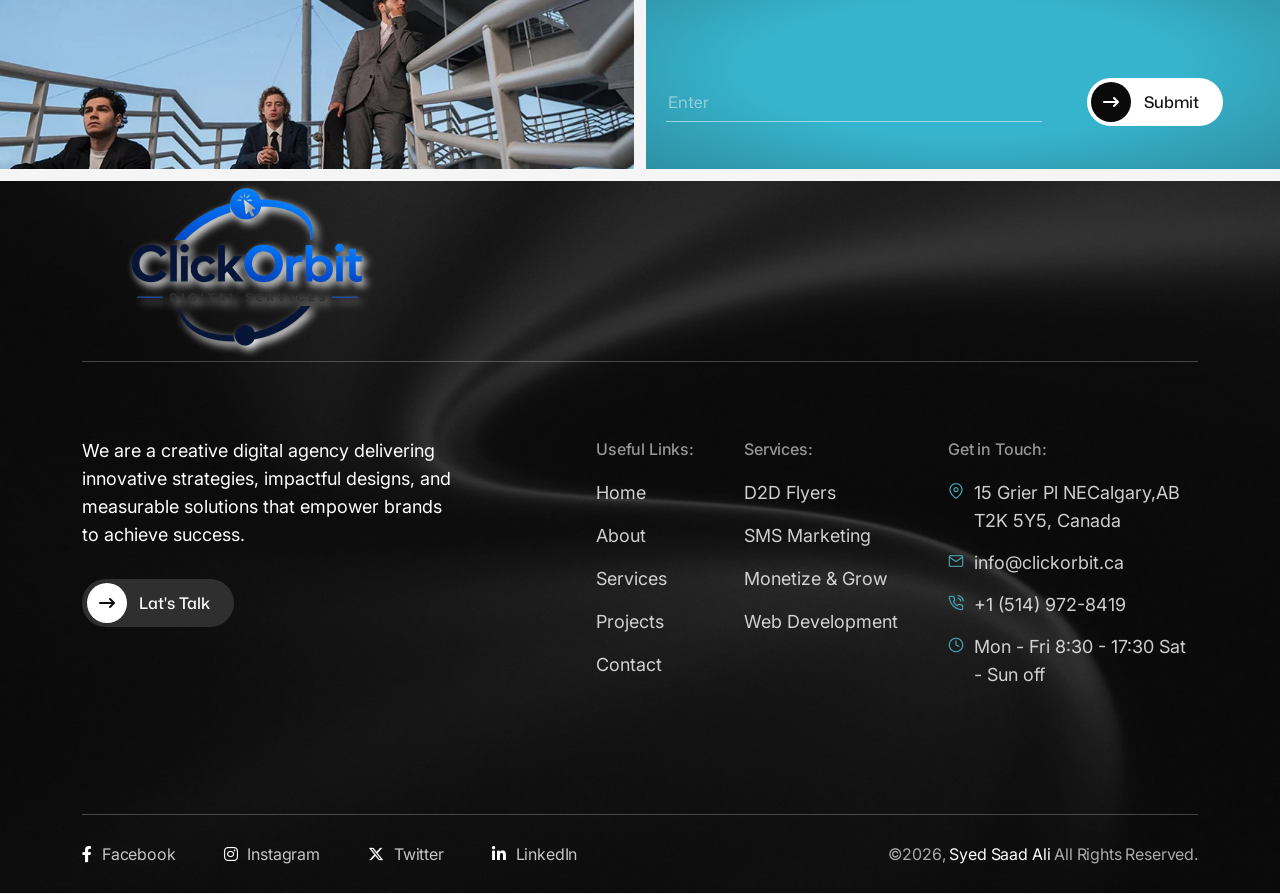
==== commit 19b5fecd: "index.html" ====
--- a/index.html
+++ b/index.html
@@ -1369,7 +1369,7 @@
 																			15 Grier Pl NECalgary,AB T2K 5Y5, Canada					</li>
 										<li class="nm-p-3">
 																					<img src="images/email.webp" alt="">
-																			<p><a href="#"><span class="__cf_email__">info@clickorbit.ca</span></a></p>					</li>
+																			<p><a href="#"><span class=>info@clickorbit.ca</span></a></p>					</li>
 										<li class="nm-p-3">
 																					<img src="images/call.webp" alt="">
 																			<p><a href="tel:+1 (514) 972-8419">+1 (514) 972-8419</a></p>					</li>
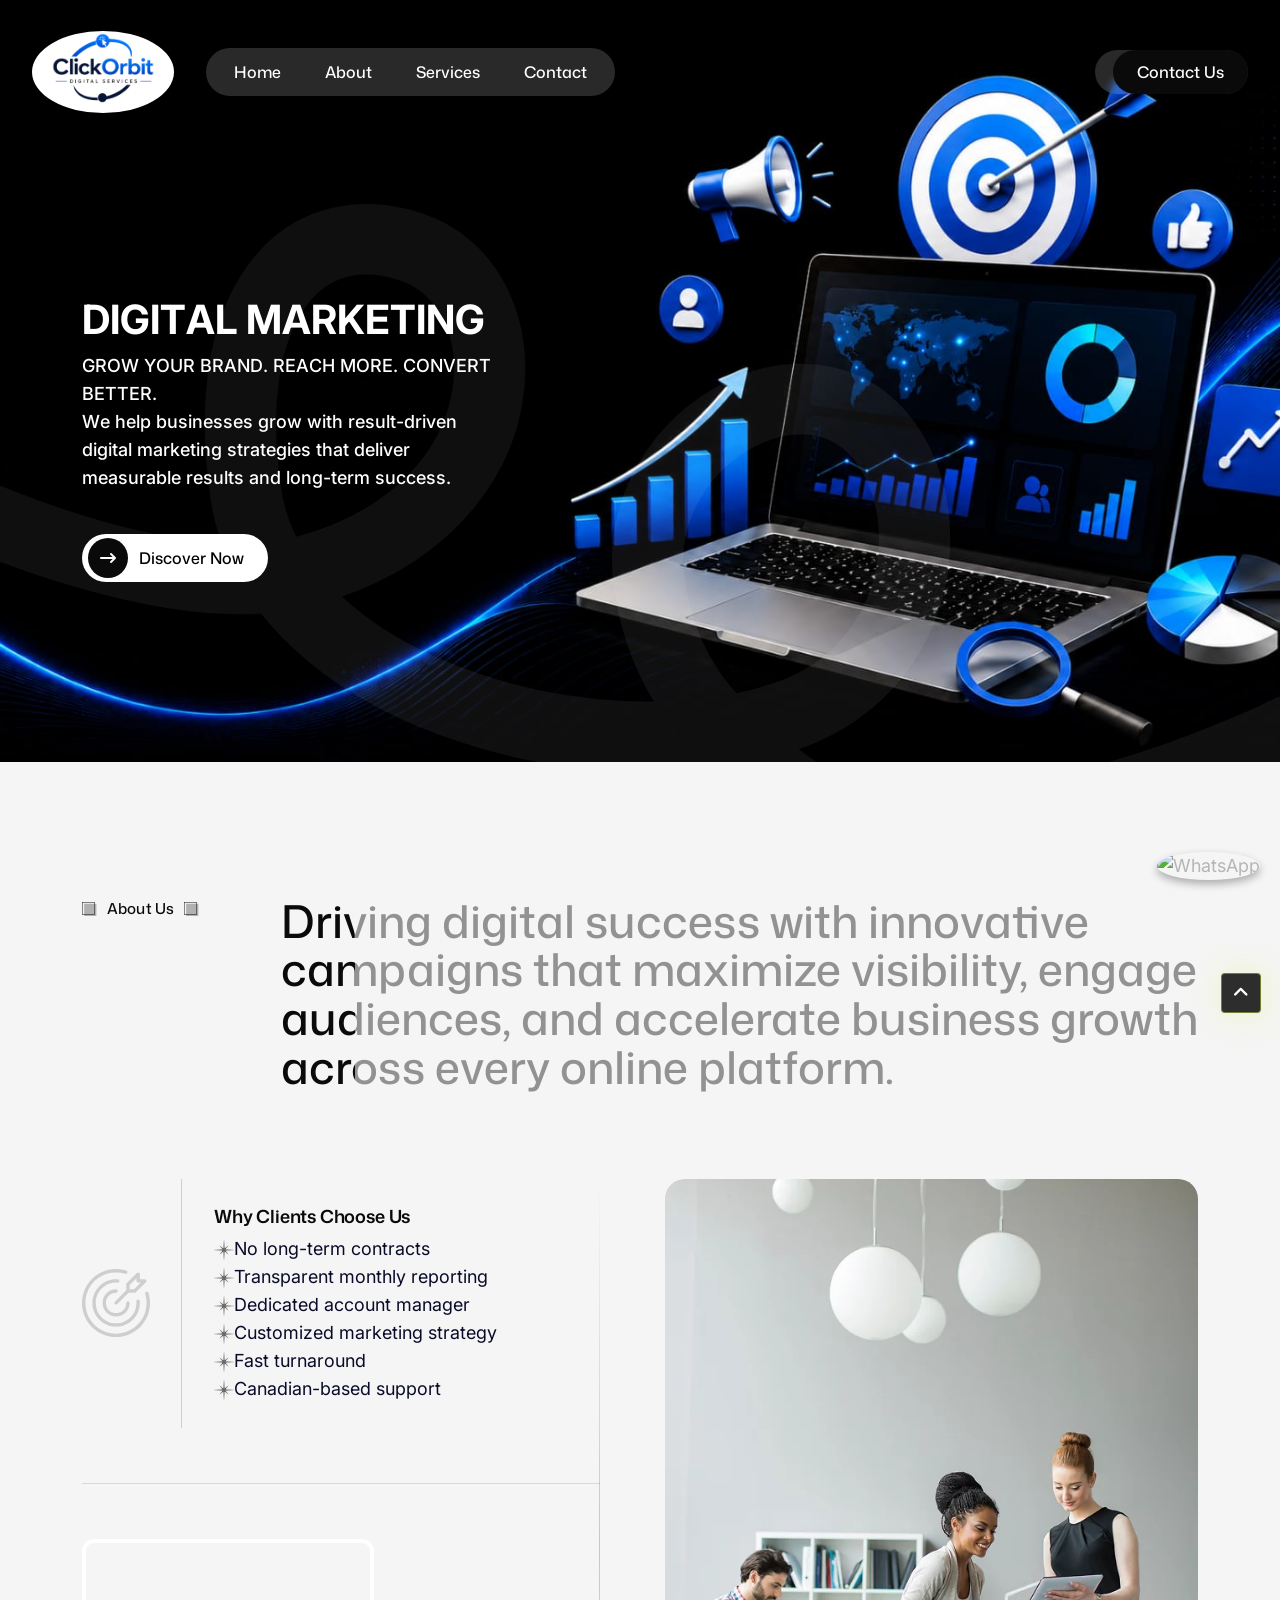
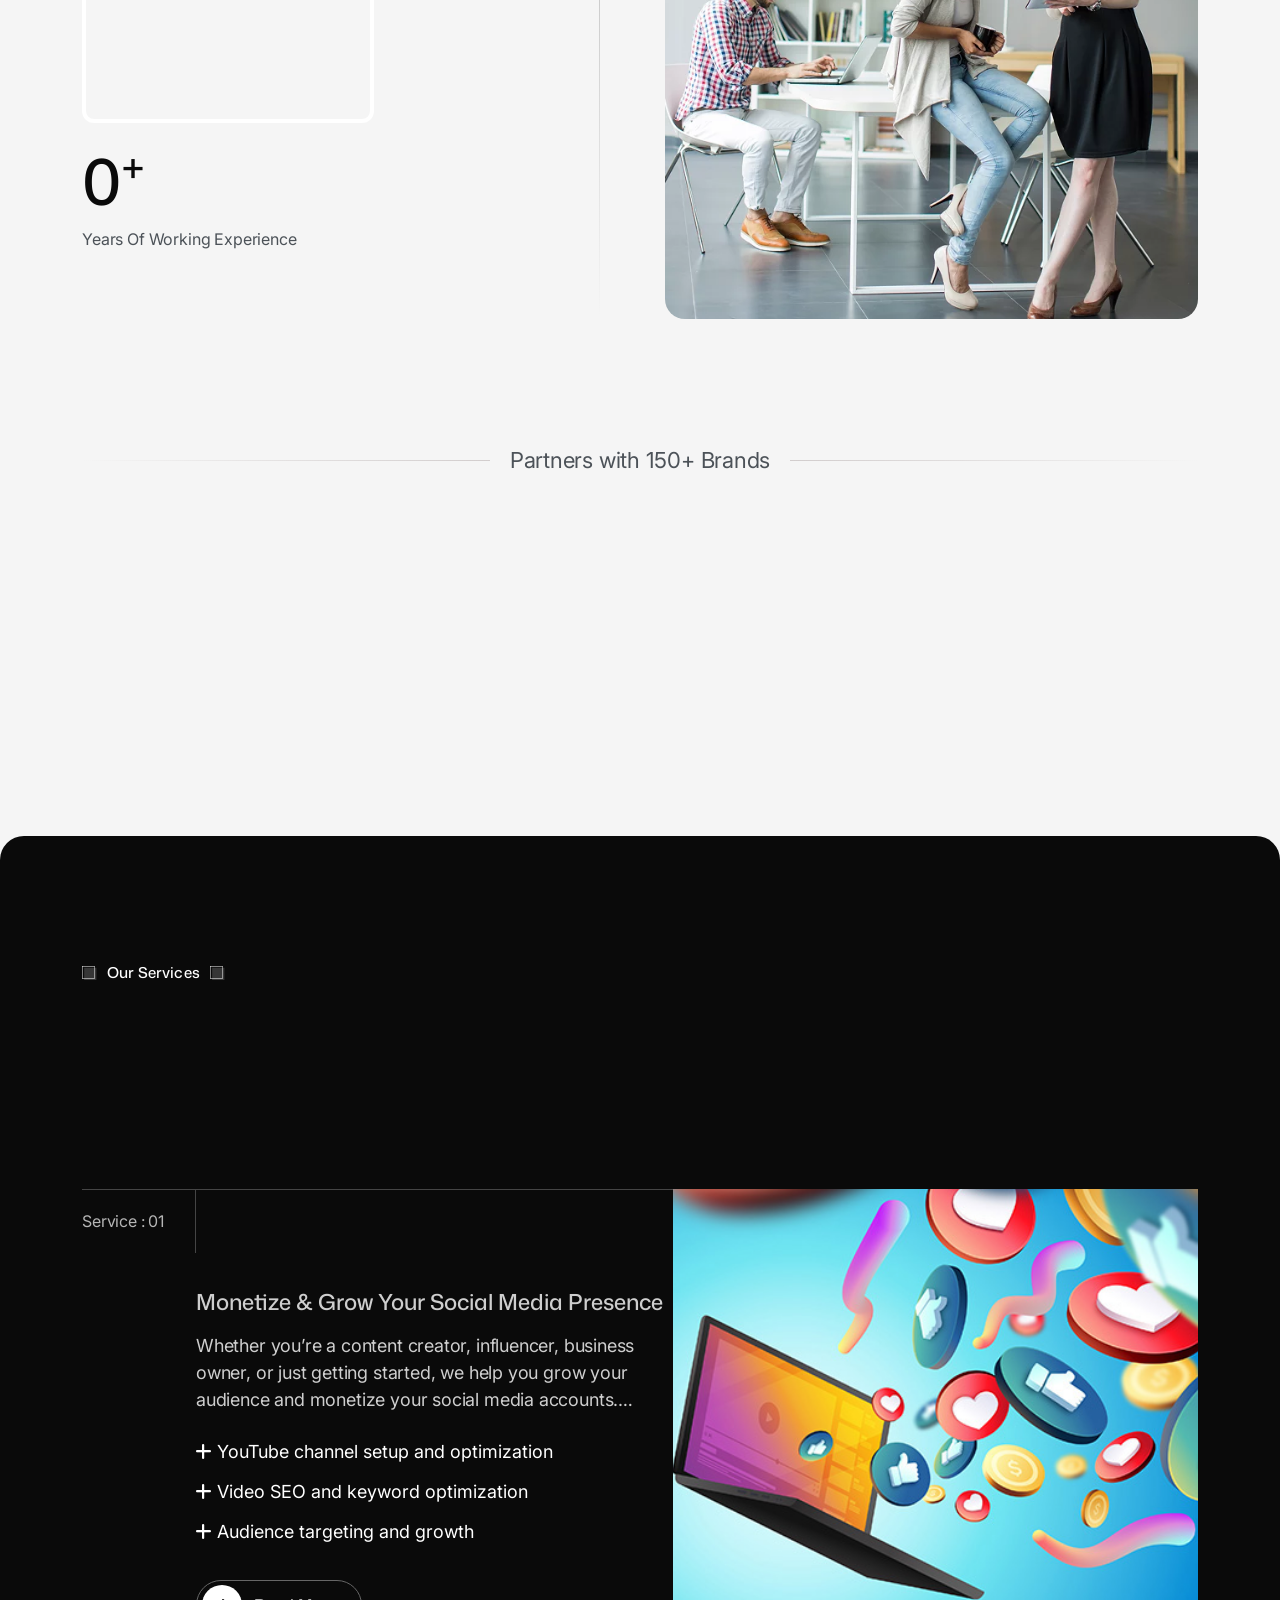
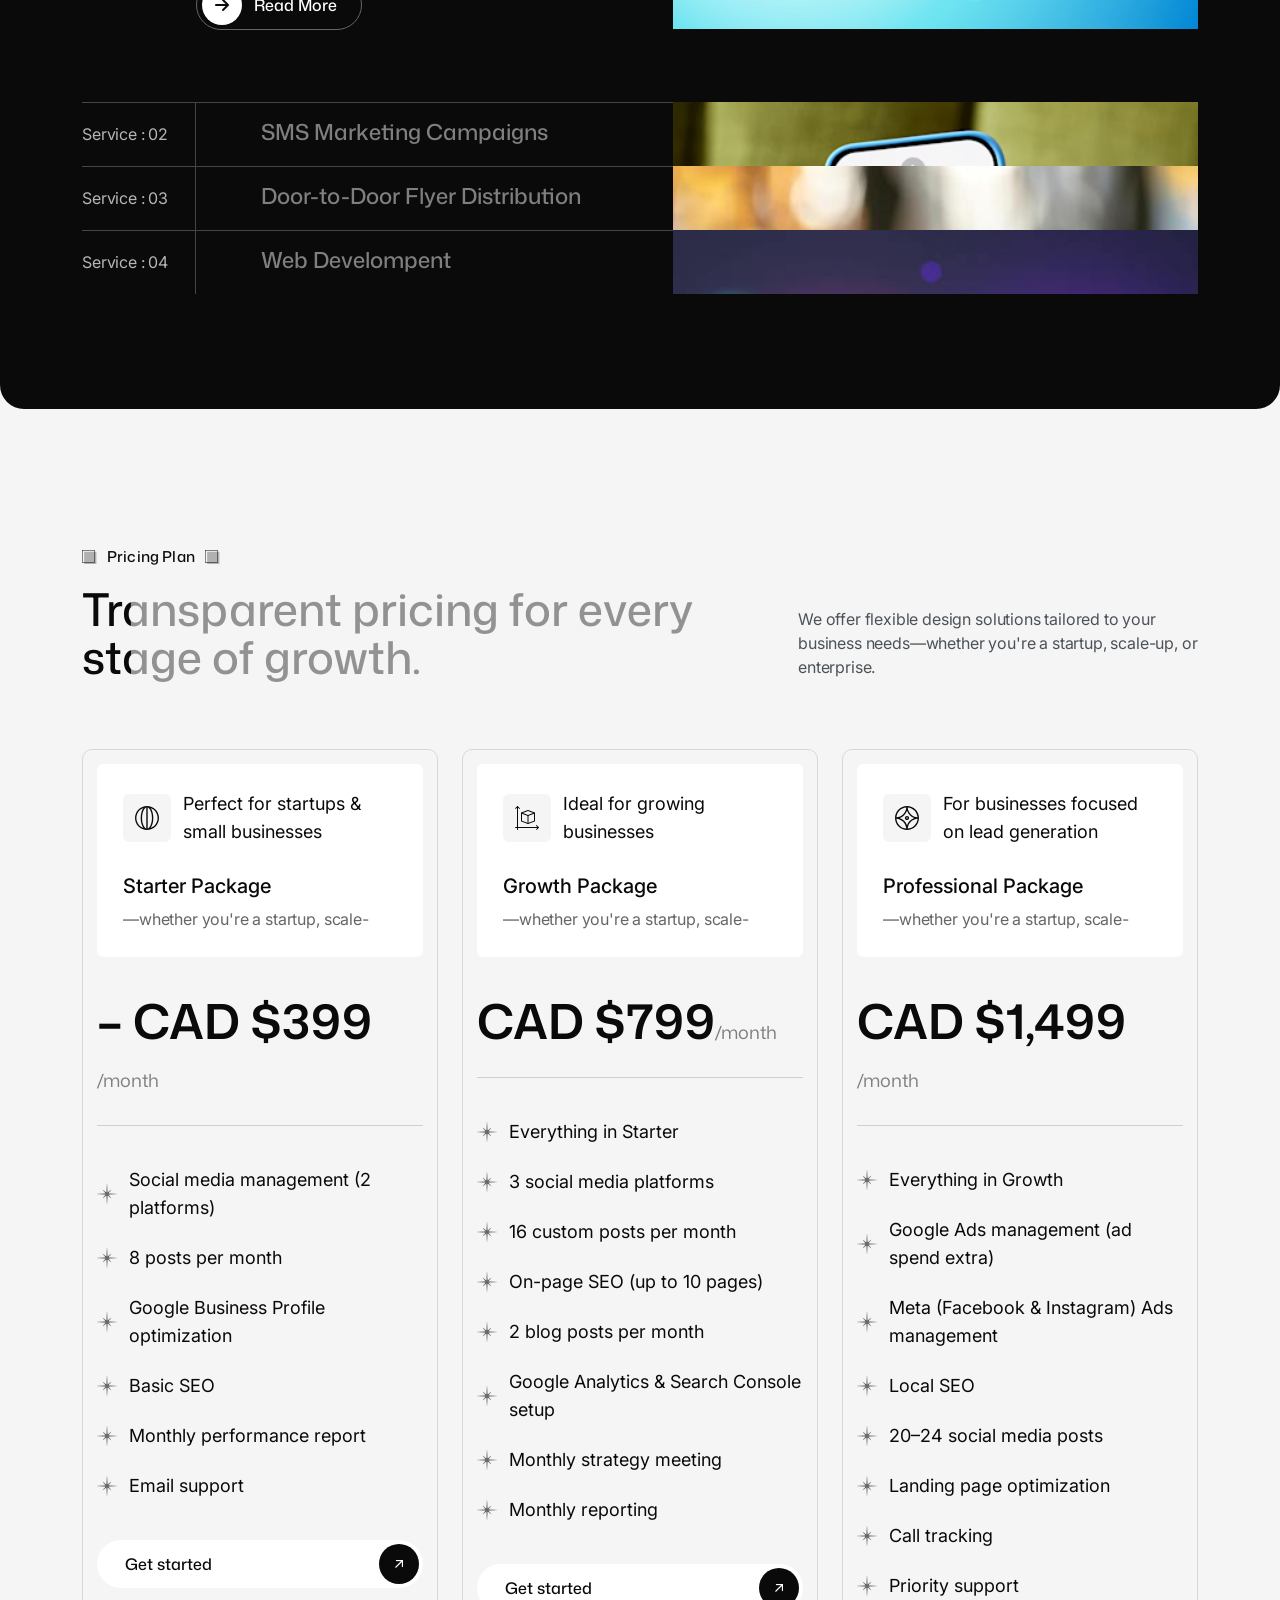
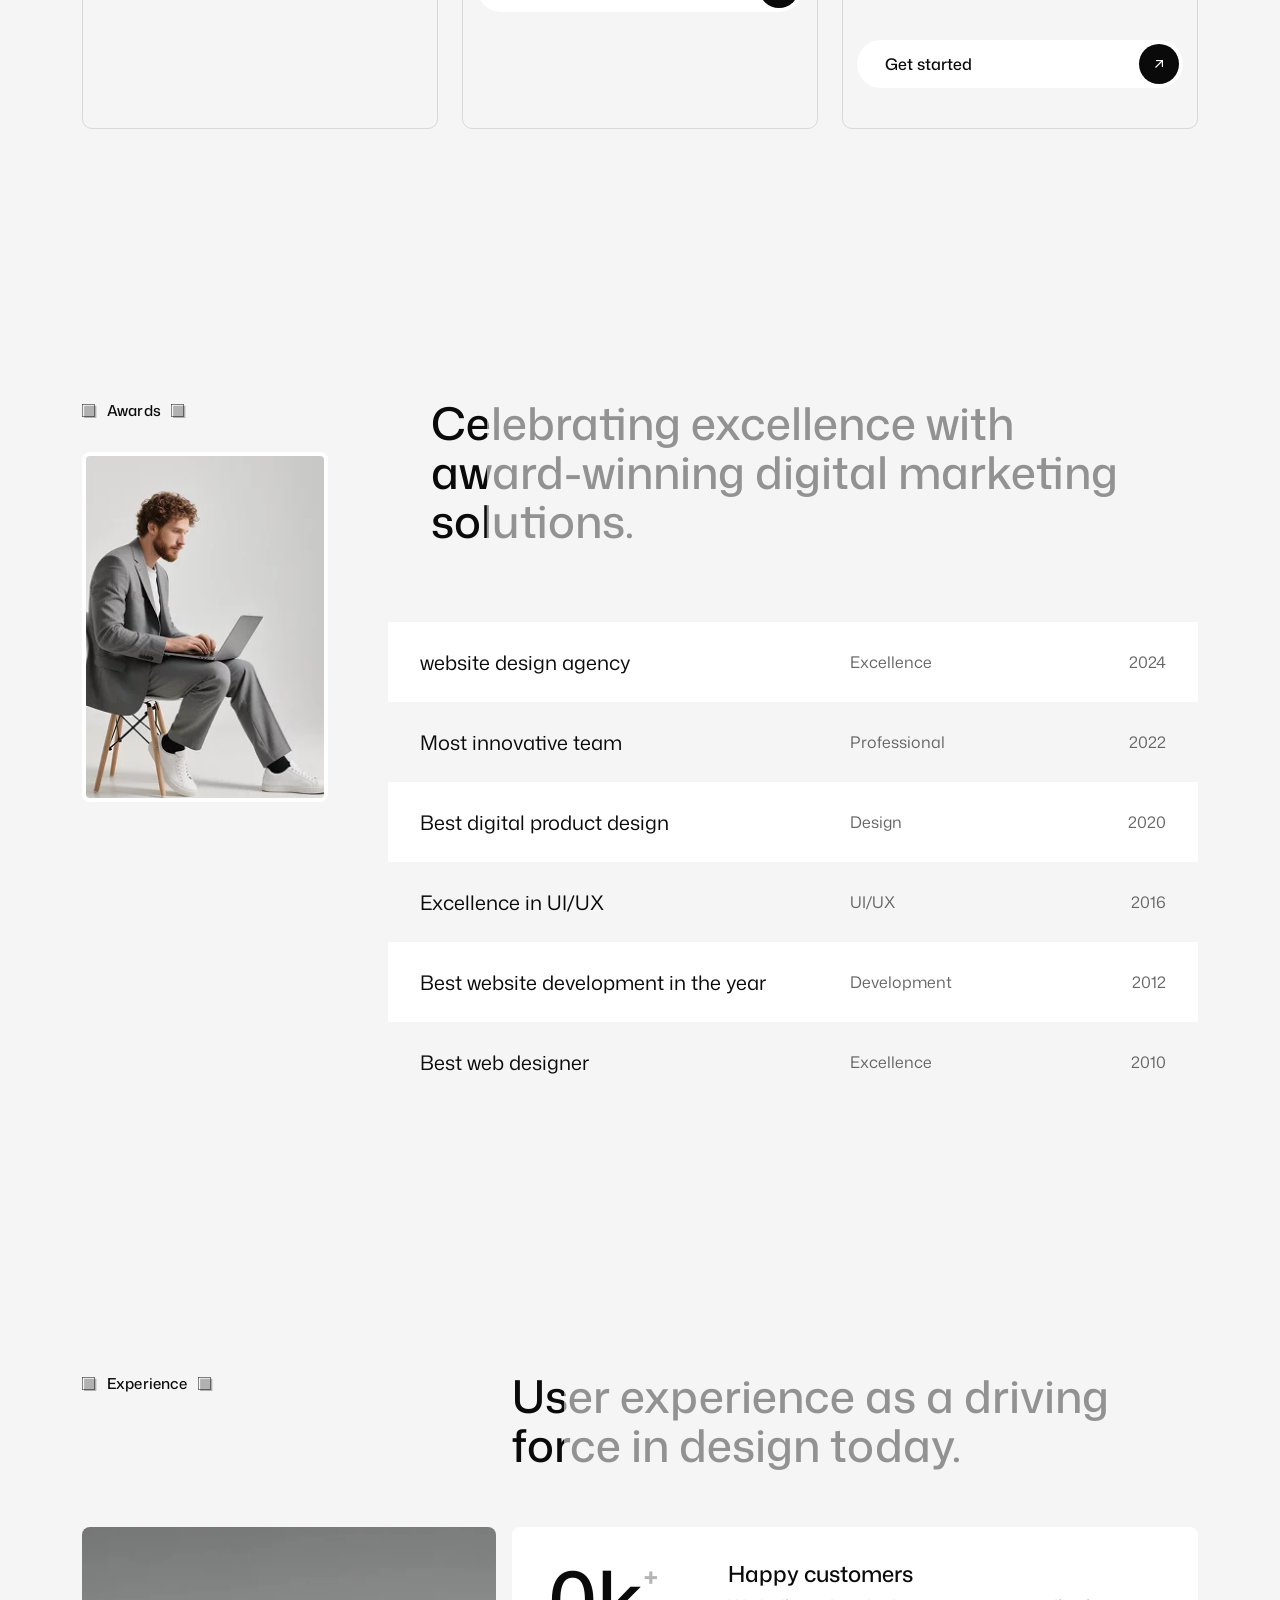
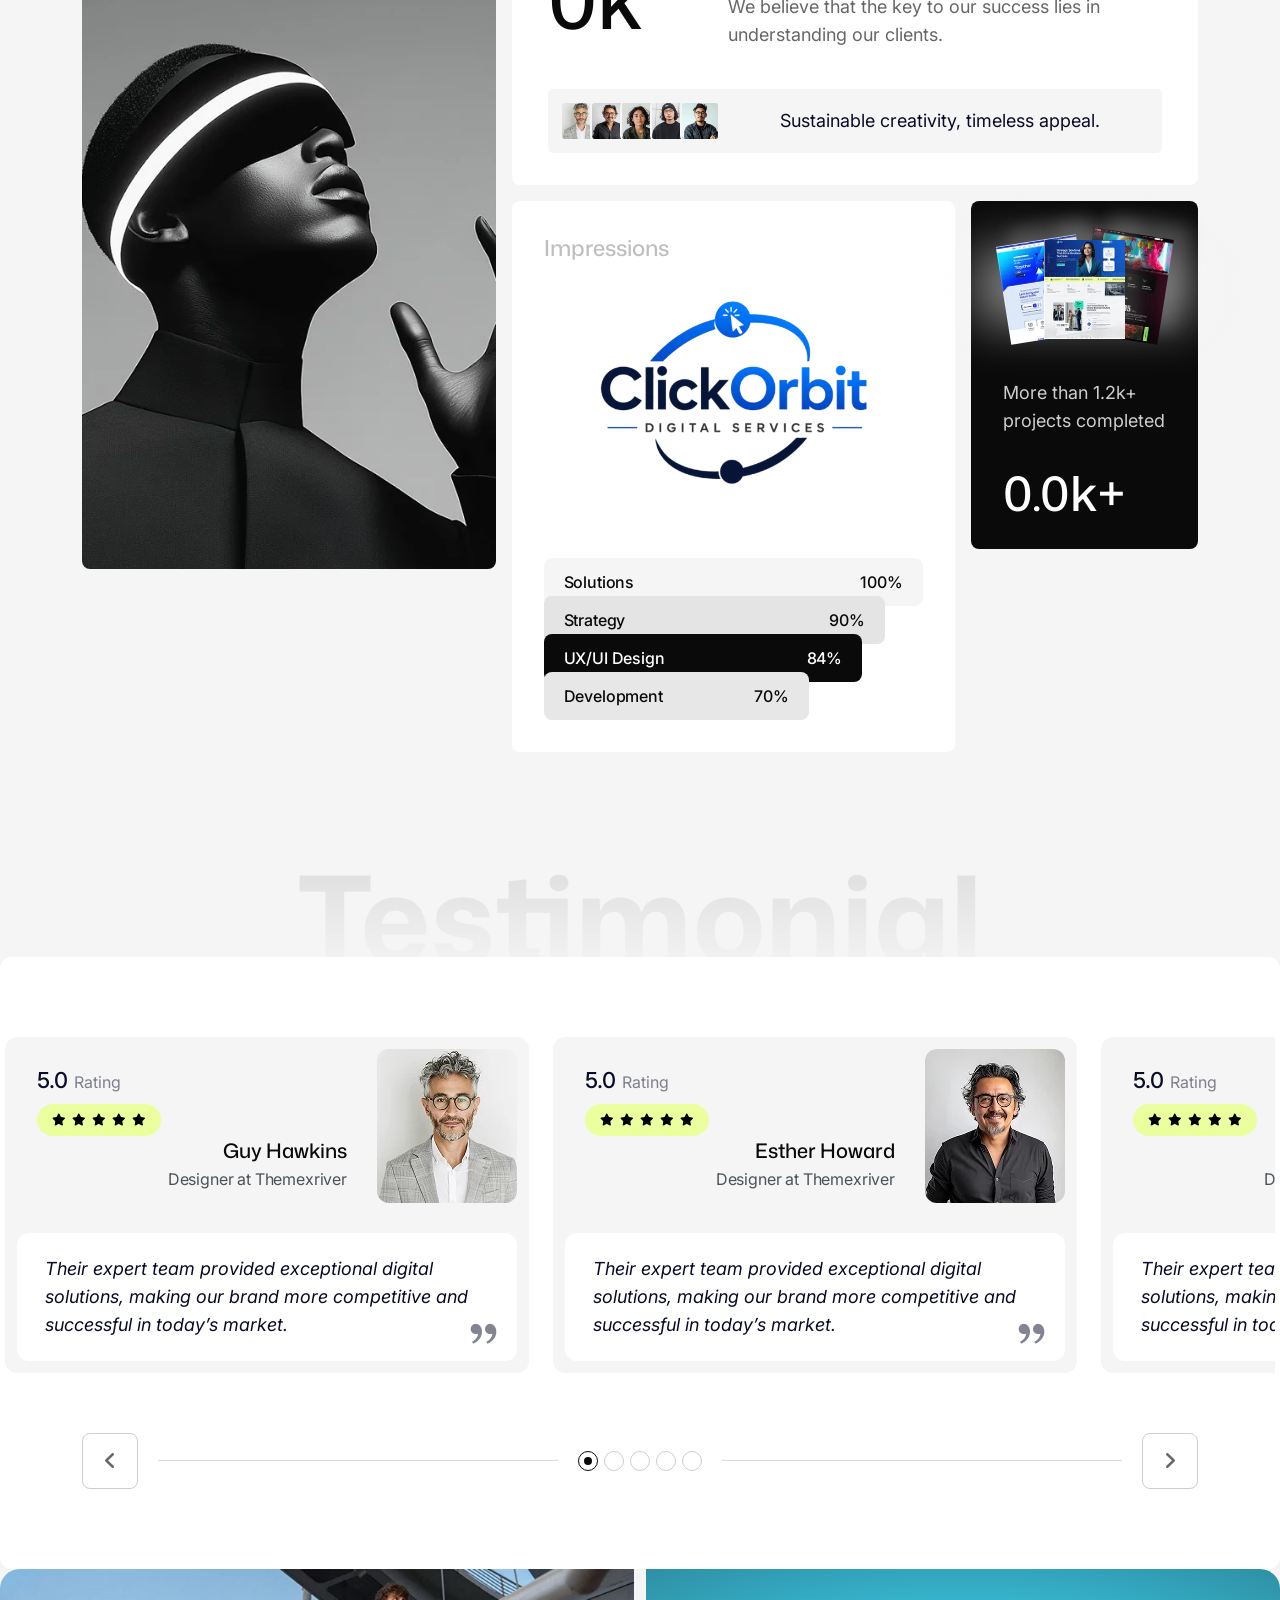
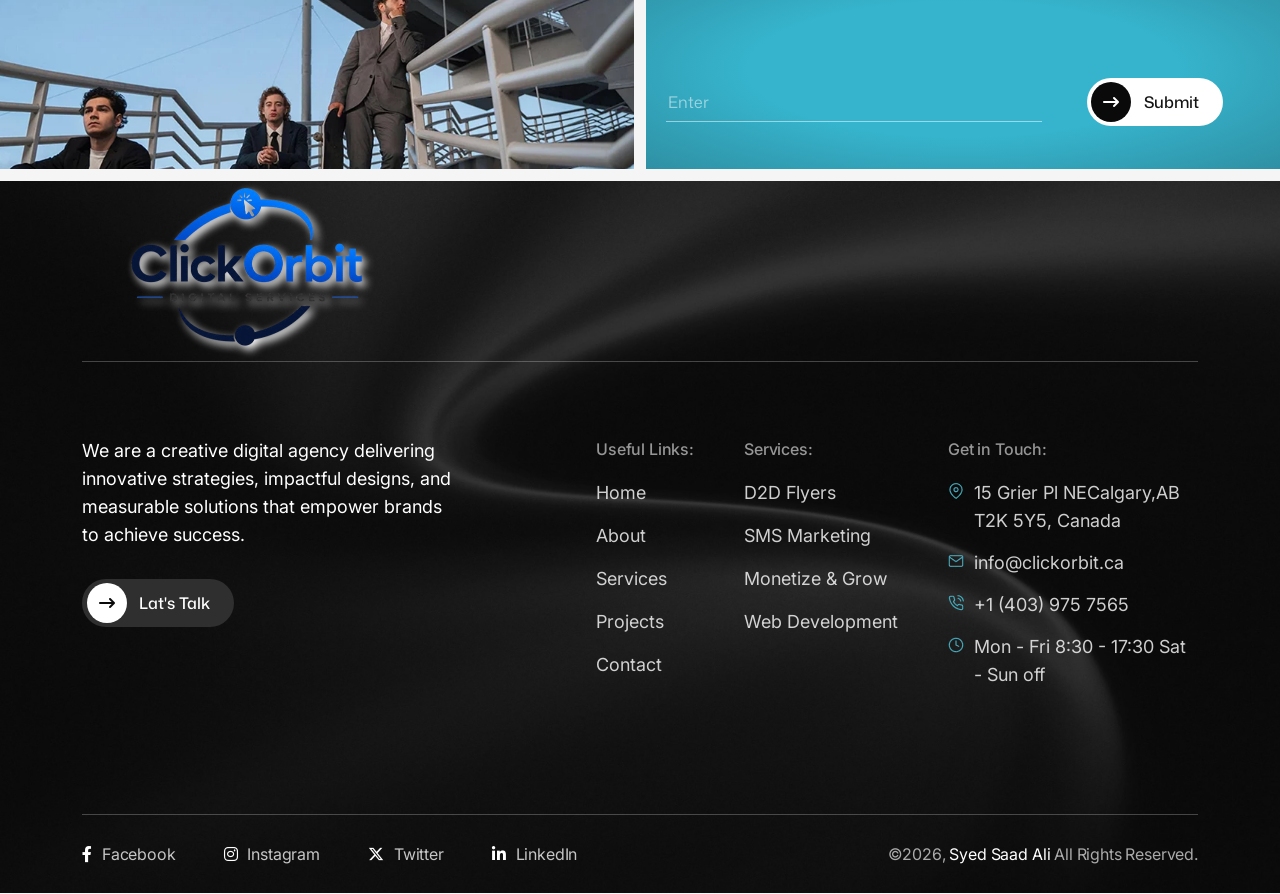
==== commit 175ca876: "index.html" ====
--- a/index.html
+++ b/index.html
@@ -1372,7 +1372,7 @@
 																			<p><a href="#"><span class=>info@clickorbit.ca</span></a></p>					</li>
 										<li class="nm-p-3">
 																					<img src="images/call.webp" alt="">
-																			<p><a href="tel:+1 (514) 972-8419">+1 (514) 972-8419</a></p>					</li>
+																			<p><a href="tel:+1 (403) 975 7565">+1 (403) 975 7565</a></p>					</li>
 										<li class="nm-p-3">
 																					<img src="images/clock.webp" alt="">
 																			<p>Mon - Fri 8:30 - 17:30 Sat - Sun off</p>					</li>
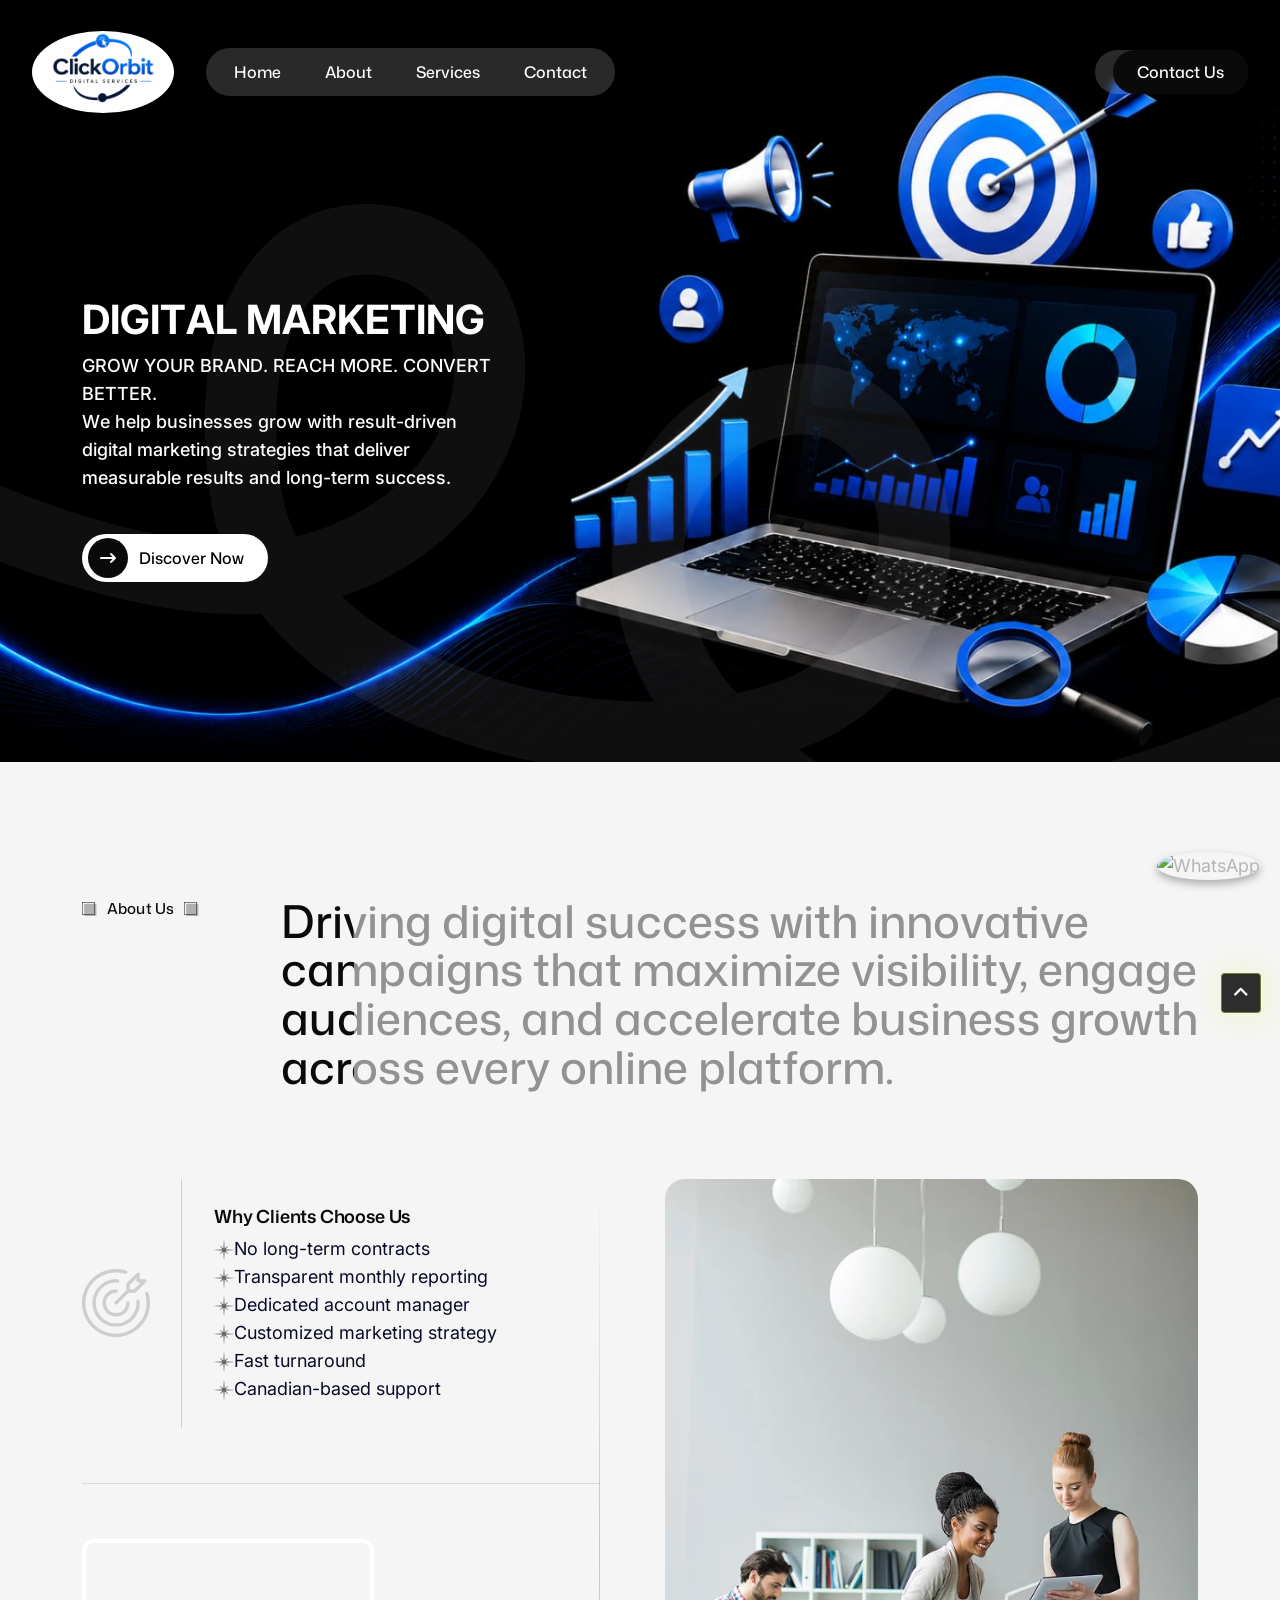
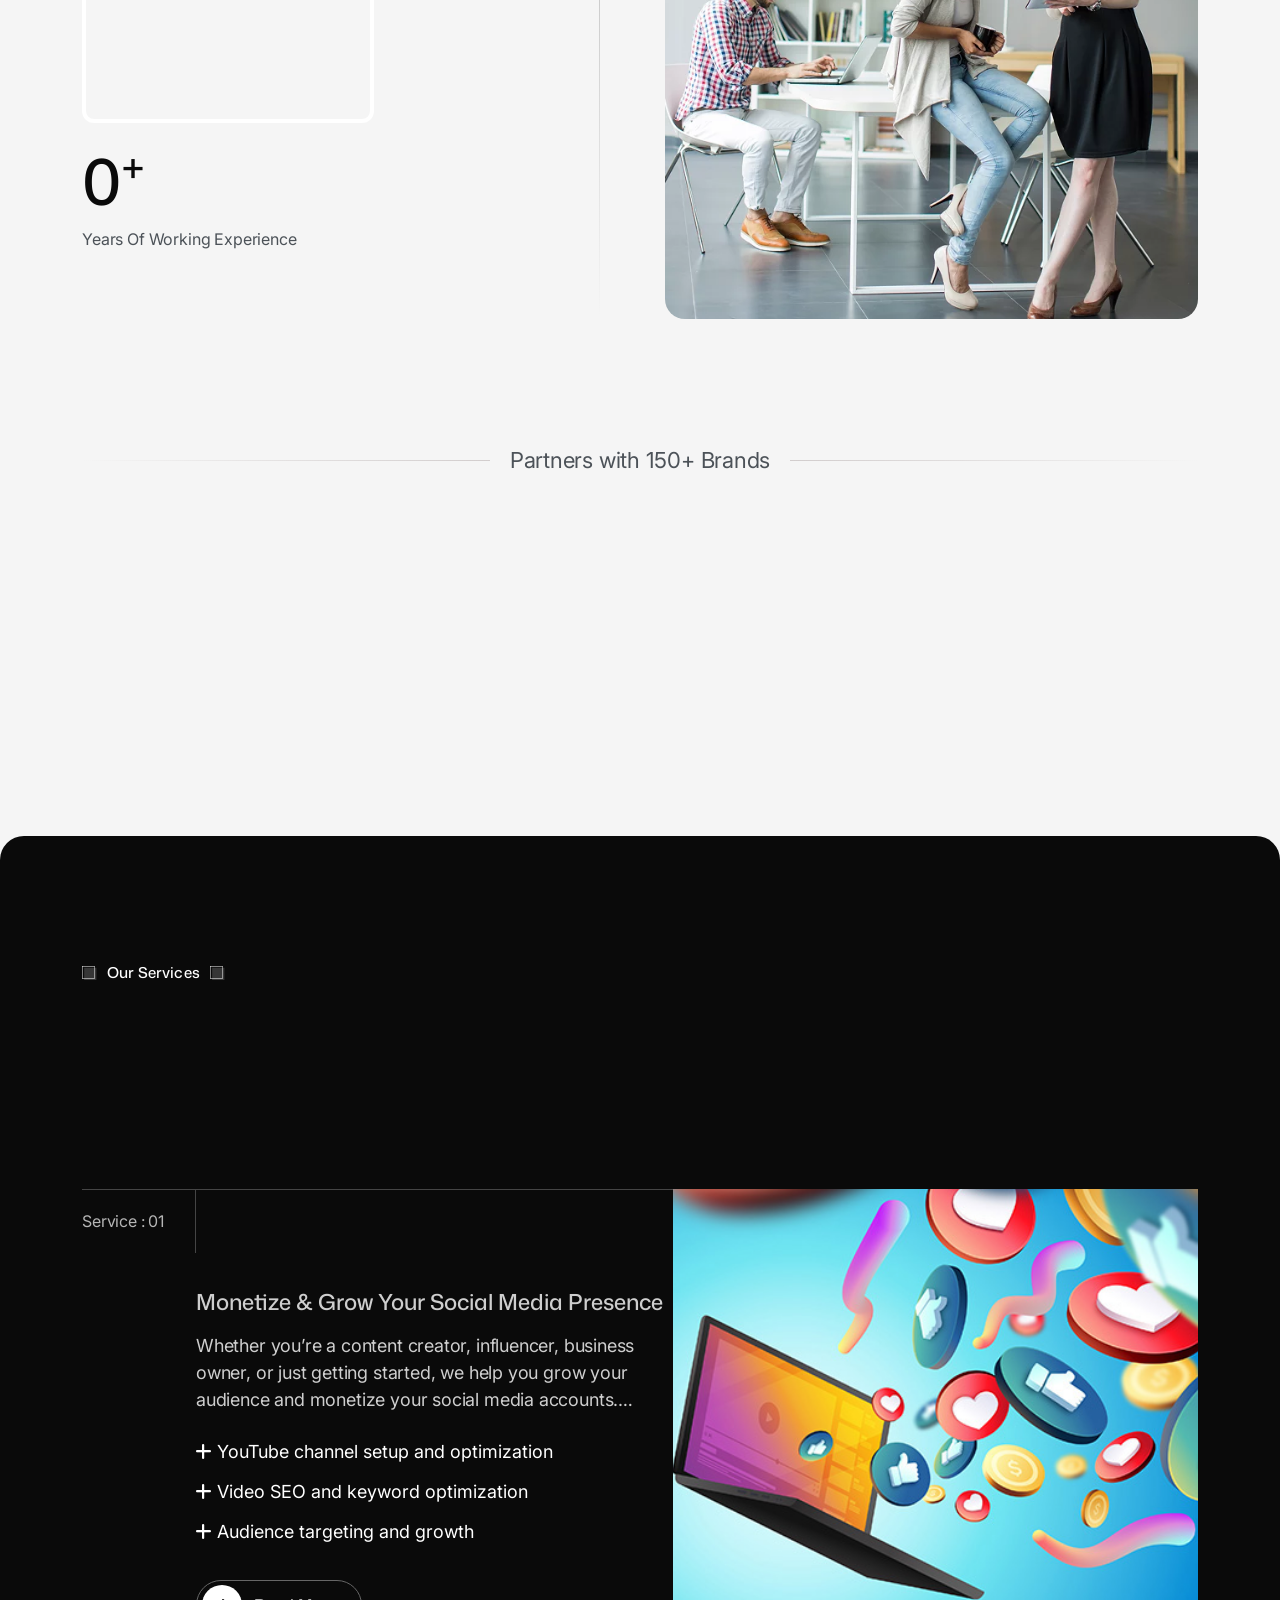
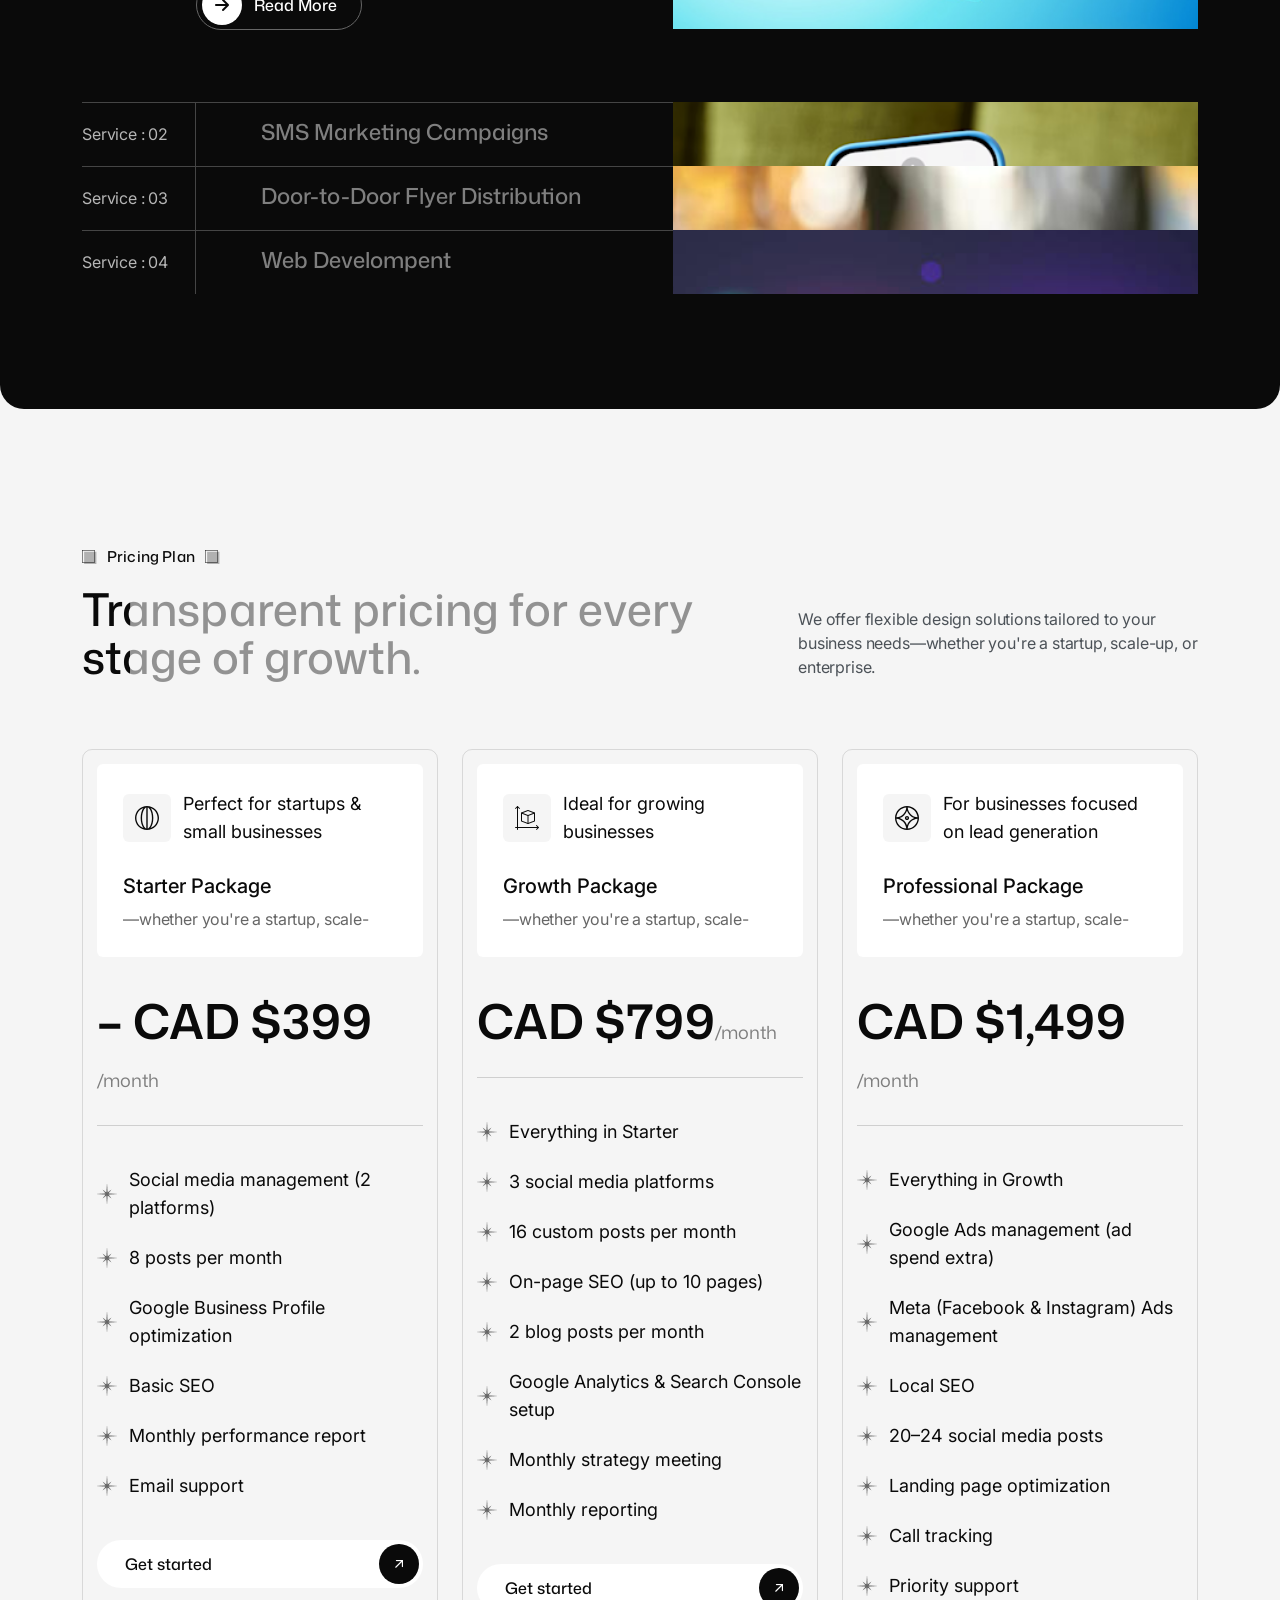
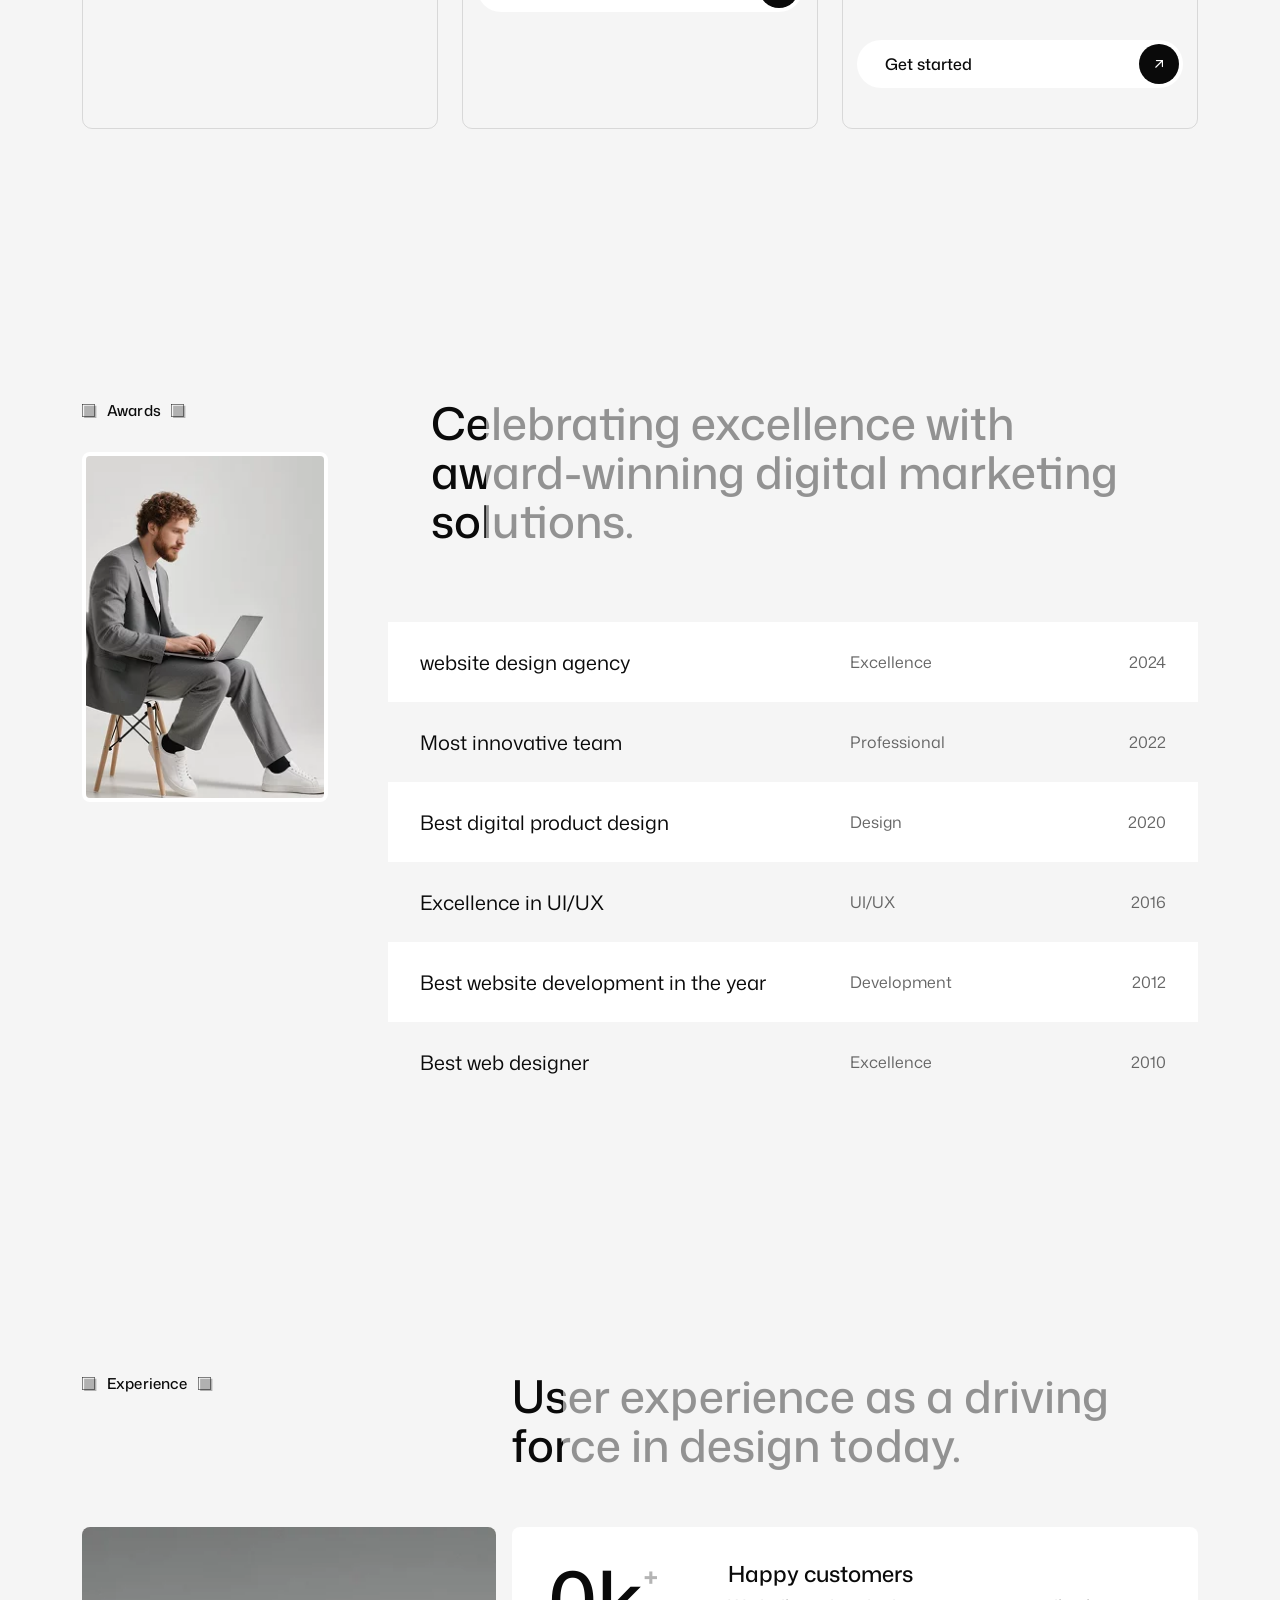
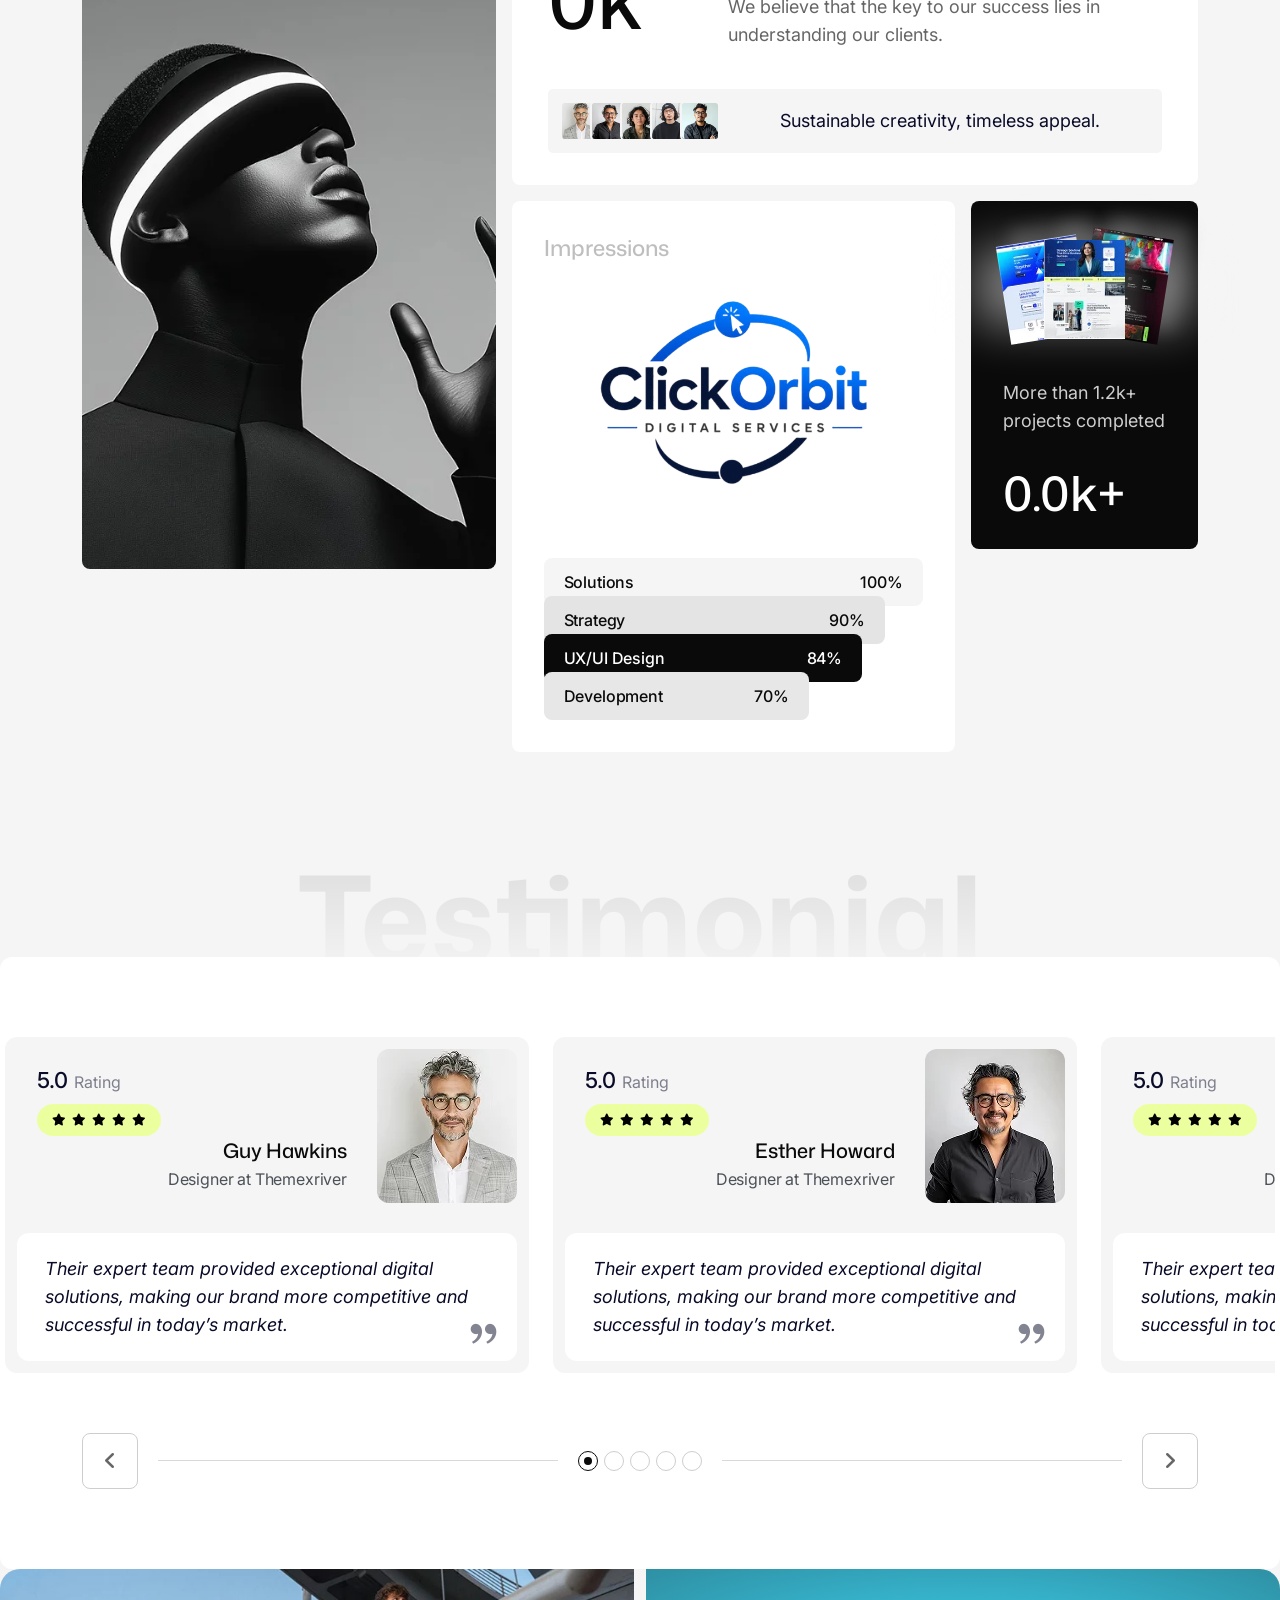
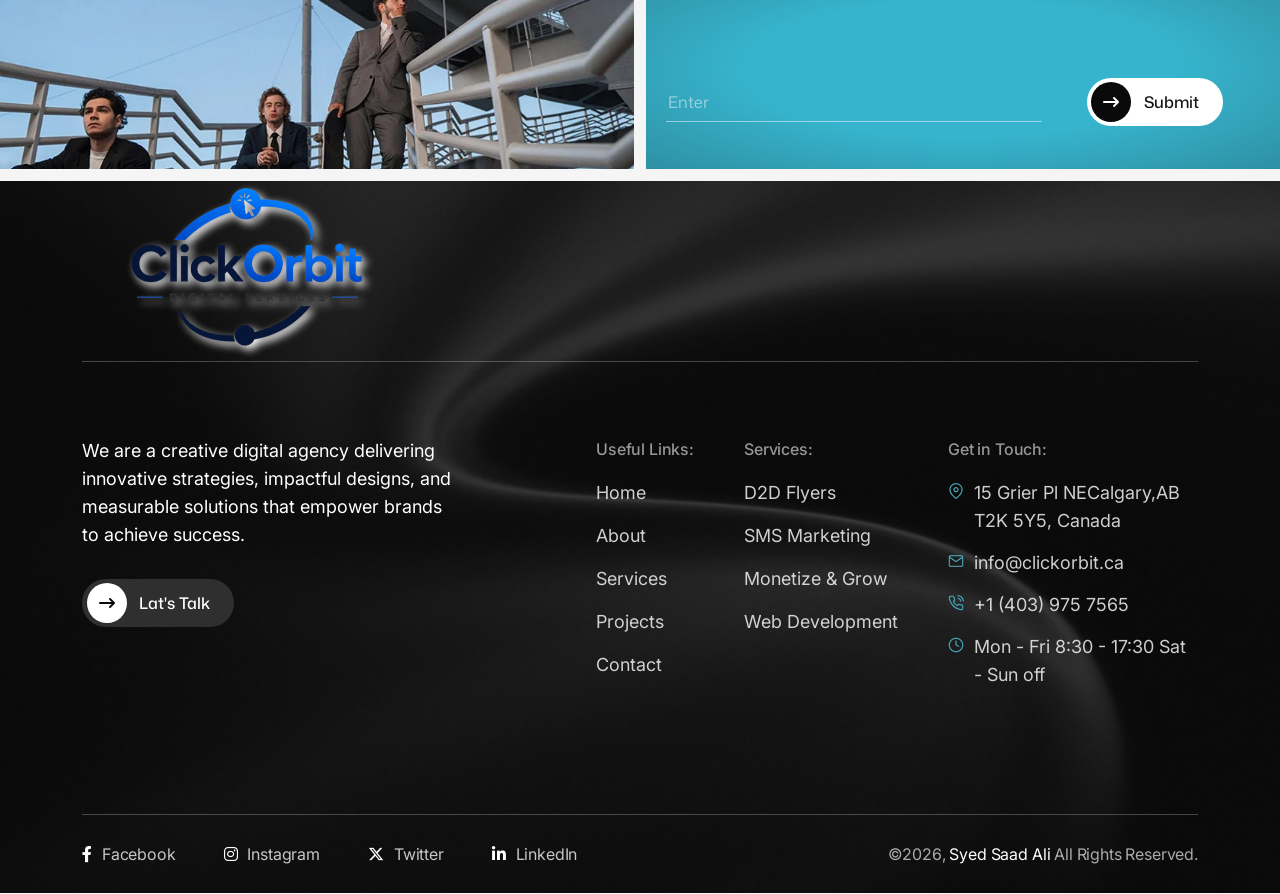
==== commit c7ad5b9a: "index.html" ====
--- a/index.html
+++ b/index.html
@@ -1300,7 +1300,7 @@
 			<div class="nm-footer-4-widget">
 								<p class="nm-p-3 nm-footer-4-disc">We are a creative digital agency delivering innovative strategies, impactful designs, and measurable solutions that empower brands to achieve success.</p>
 				
-								<a href="https://wa.link/pa1s5a" target="_self" rel="" aria-label="Lat's Talk" class="nm-pr-btn-4 wow fadeInUp2 nm-footer-4-btn">
+								<a href="https://wa.me/14039757565" target="_self" rel="" aria-label="Lat's Talk" class="nm-pr-btn-4 wow fadeInUp2 nm-footer-4-btn">
 										<span class="icon">
 						<i aria-hidden="true" class=" fas fa-long-arrow-right"></i>					</span>
 															<span class="text">Lat's Talk</span>
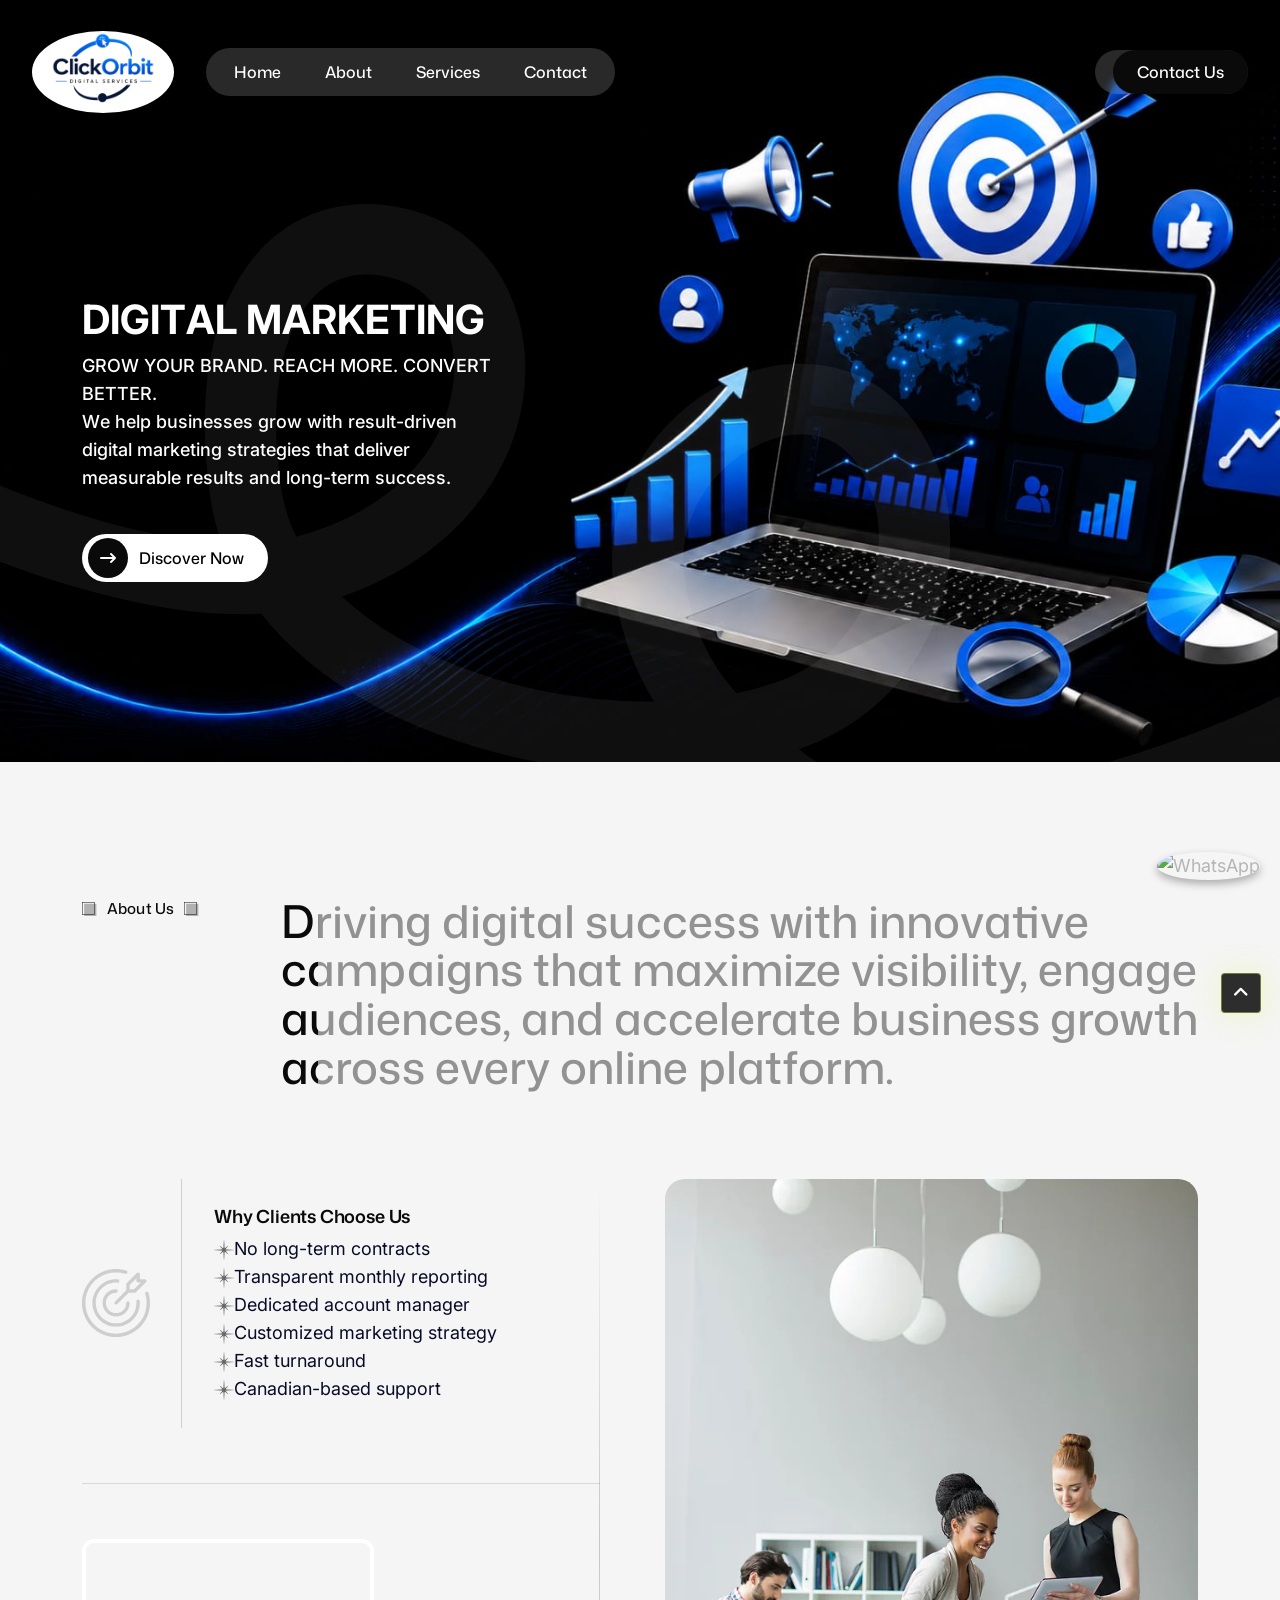
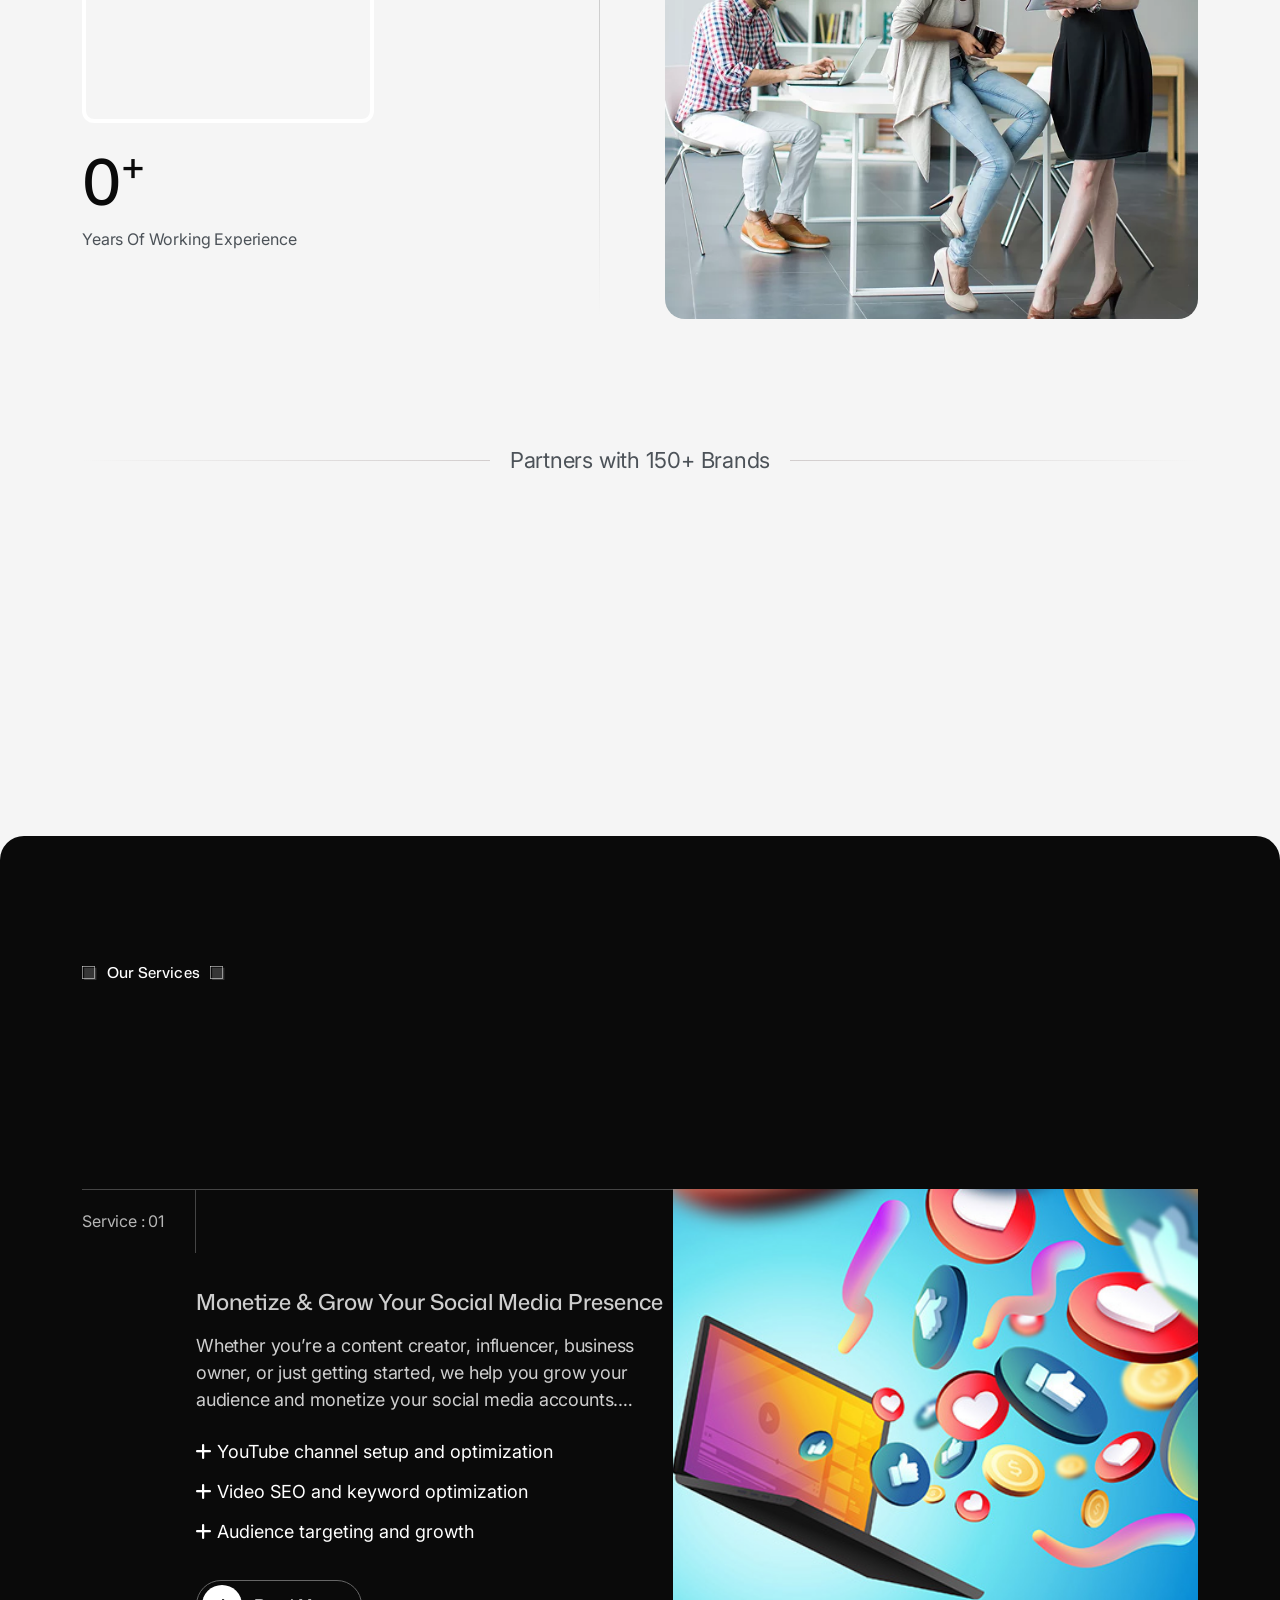
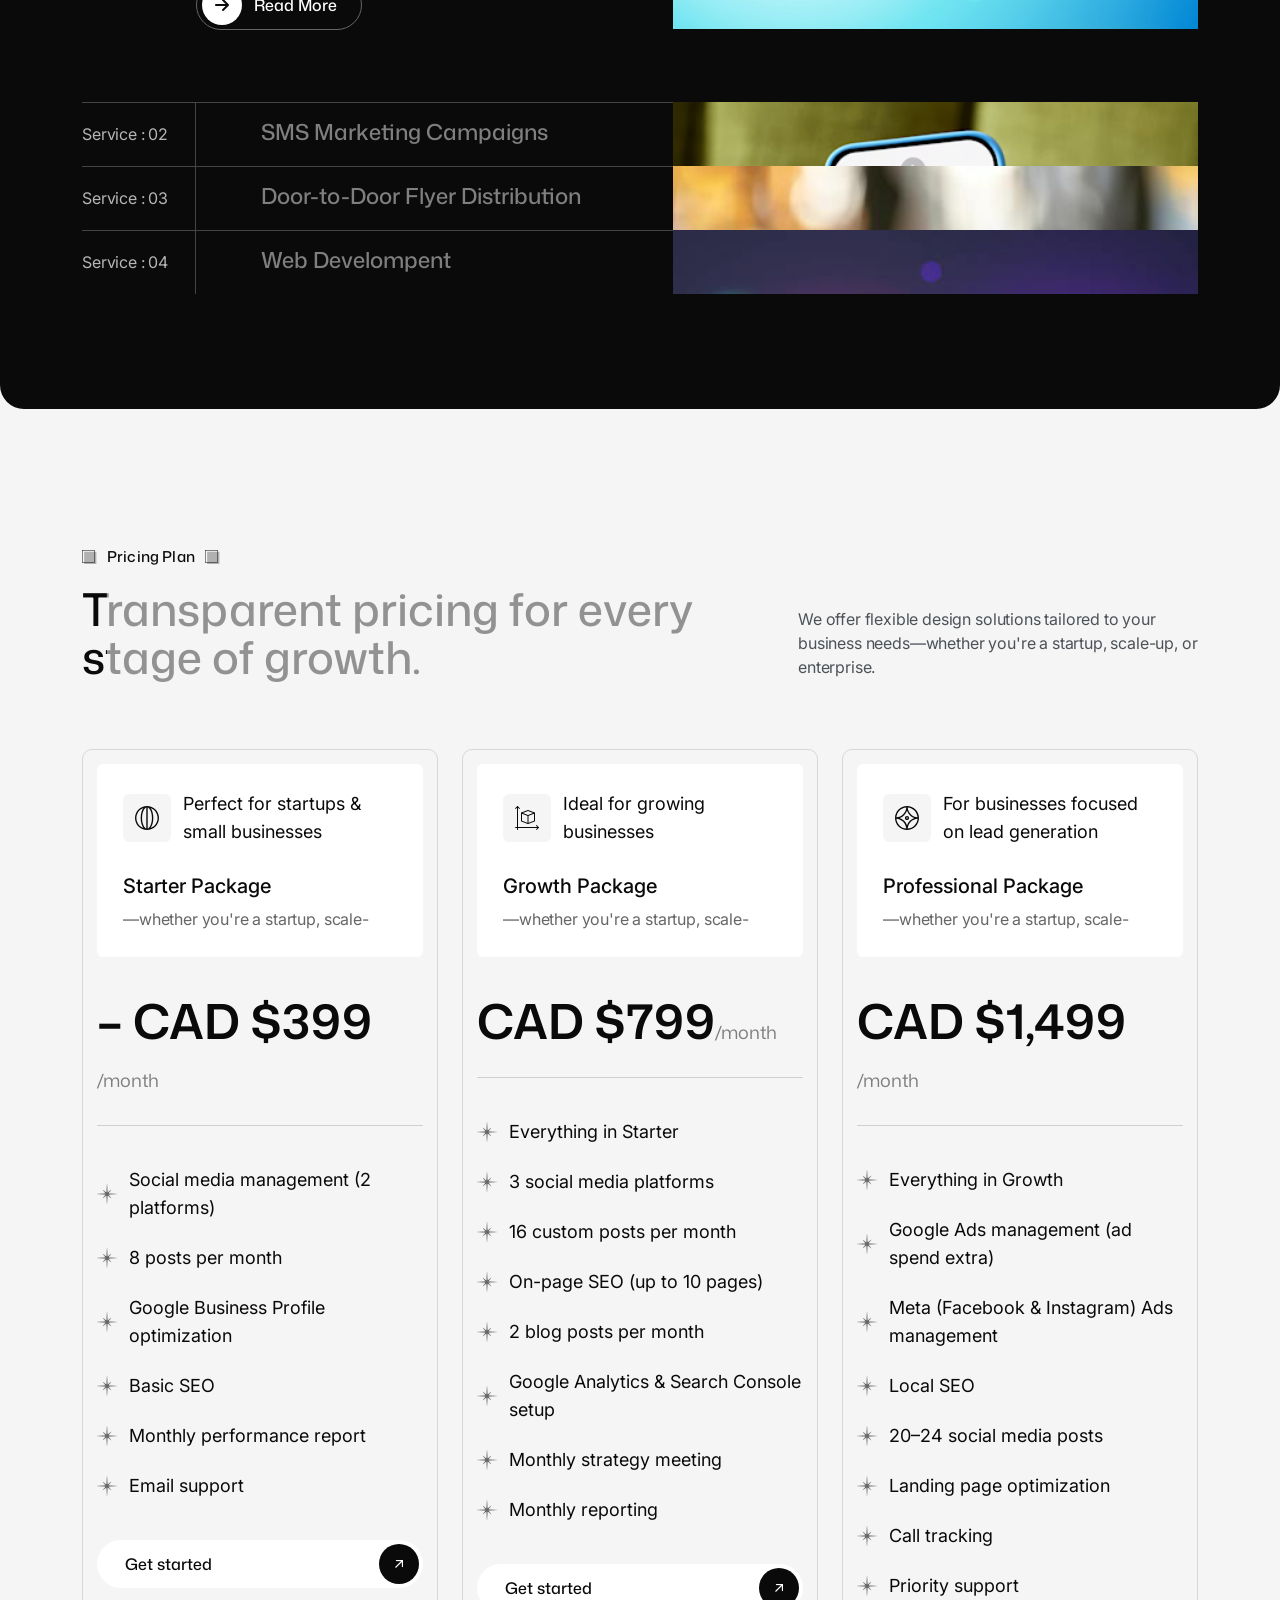
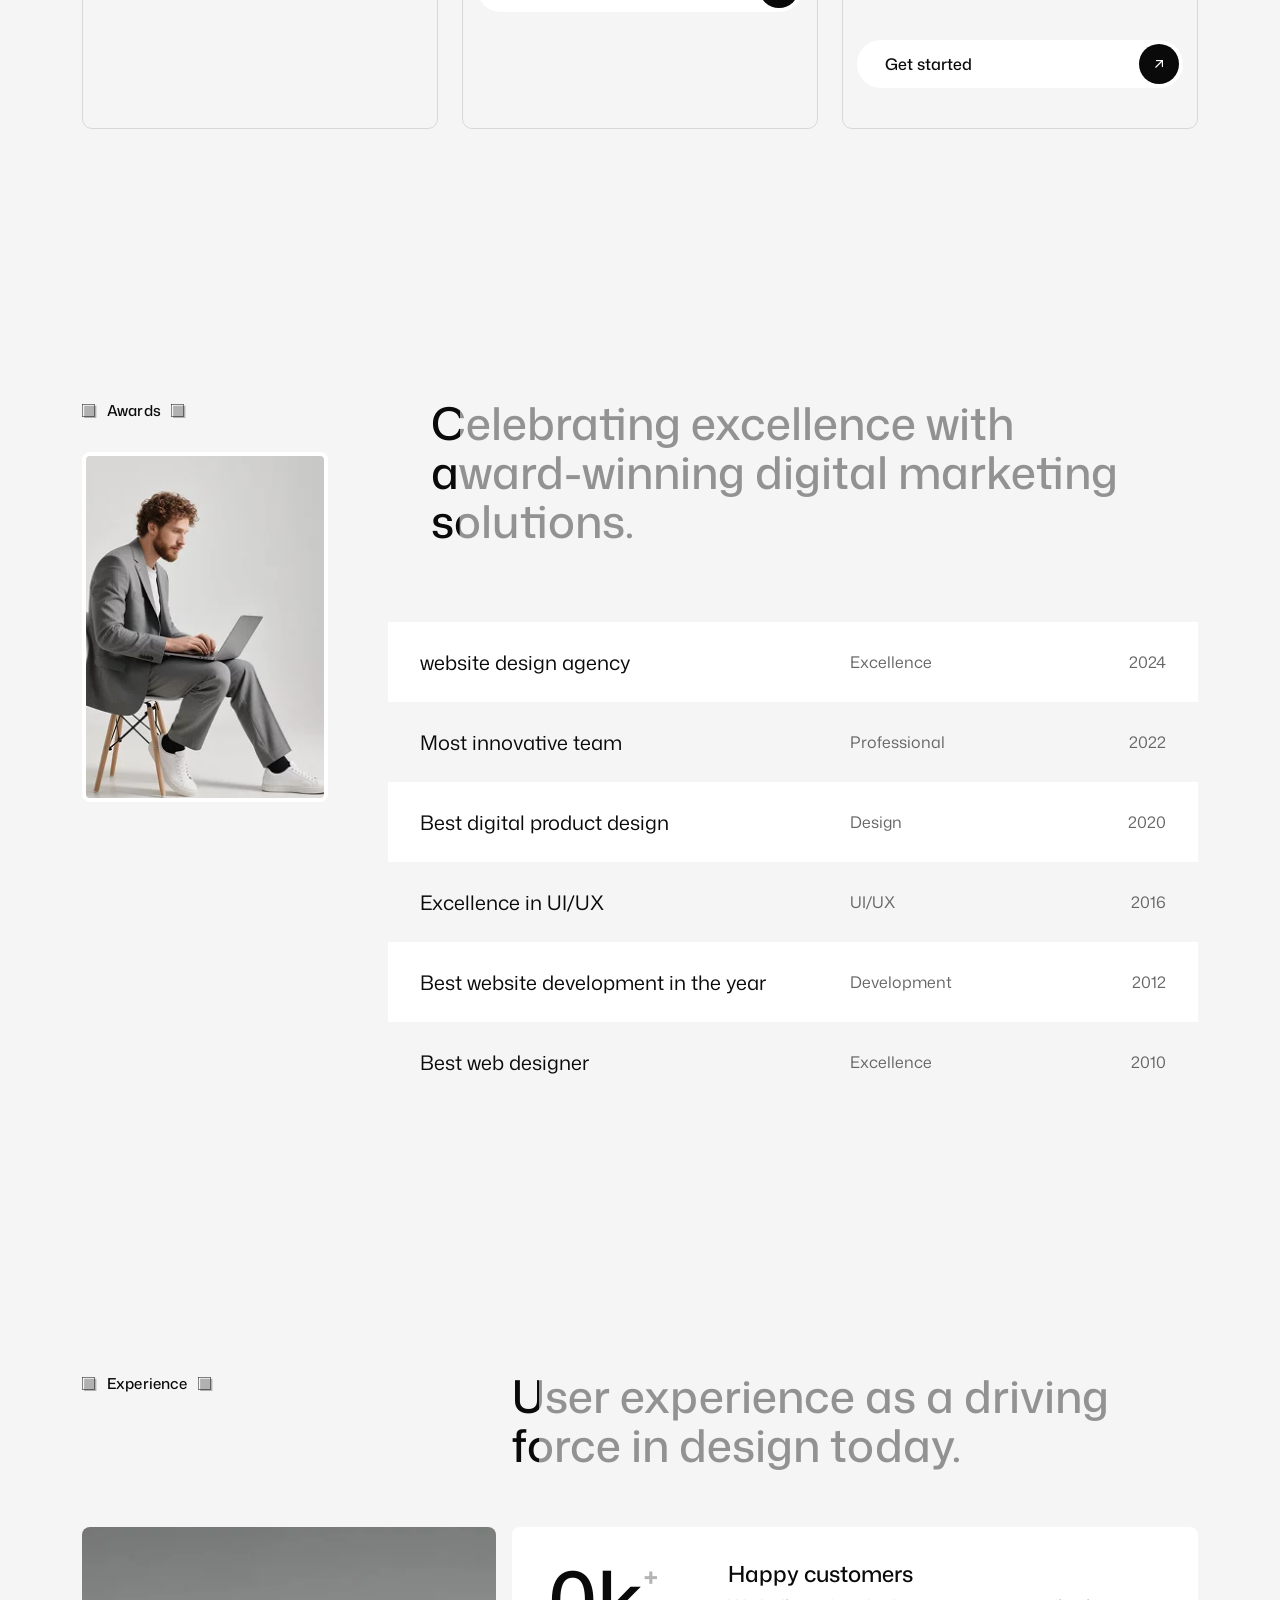
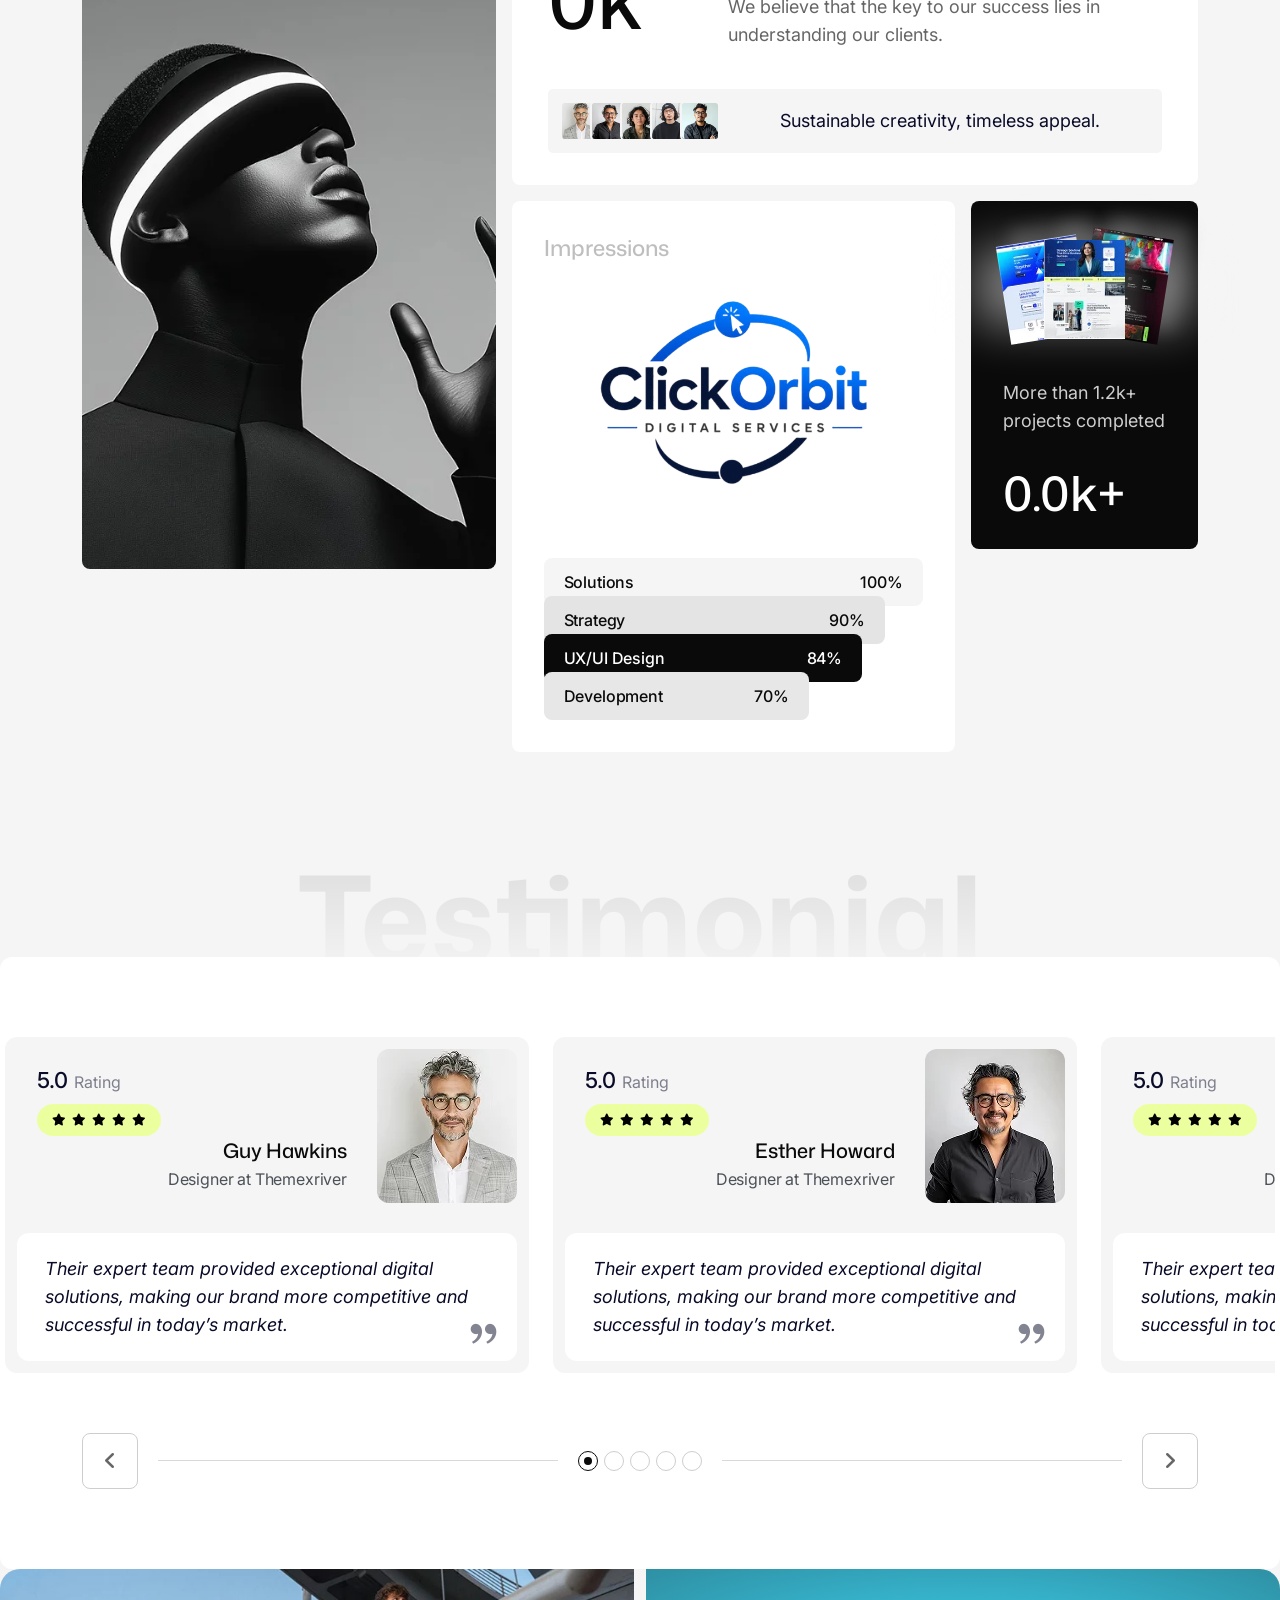
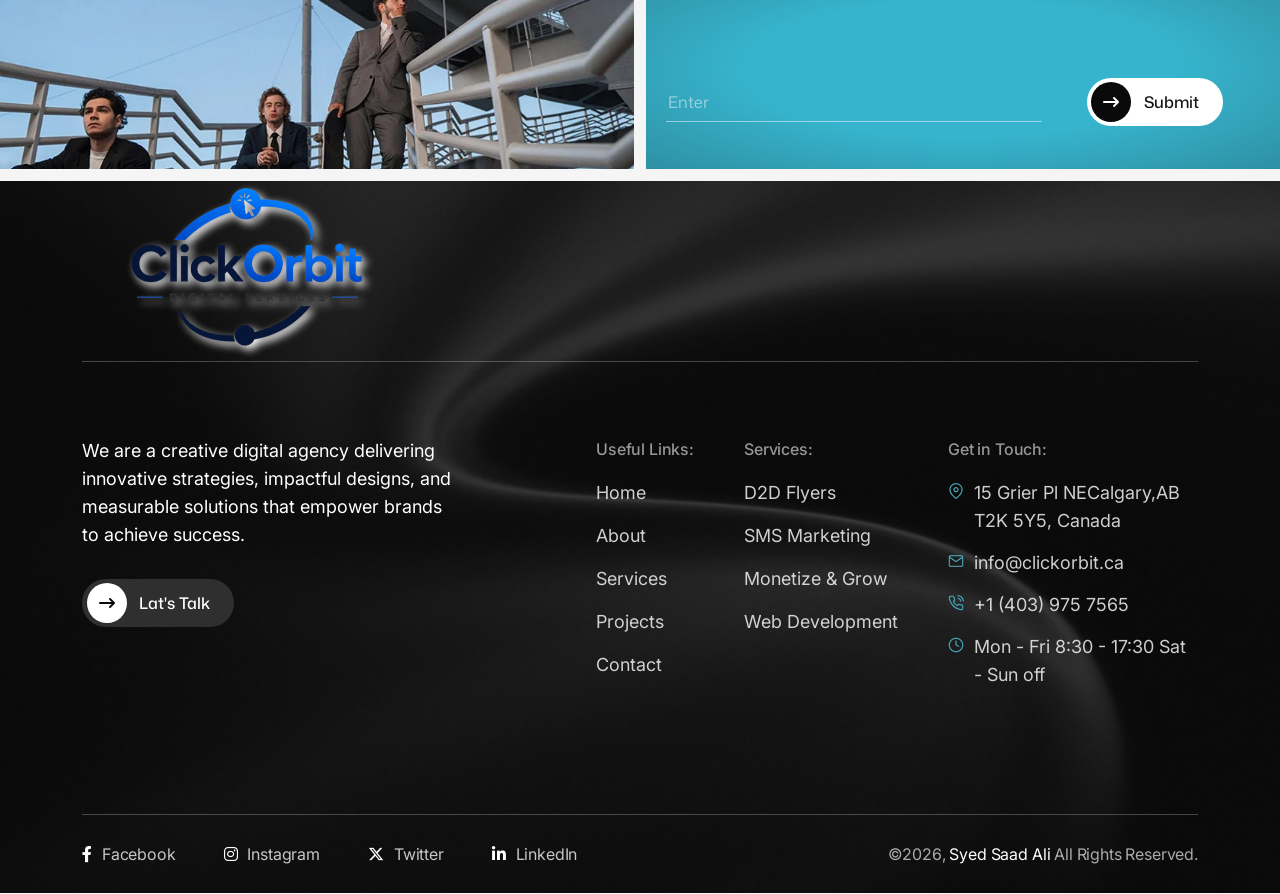
==== commit 8fef0b7a: "index.html" ====
--- a/index.html
+++ b/index.html
@@ -1300,7 +1300,7 @@
 			<div class="nm-footer-4-widget">
 								<p class="nm-p-3 nm-footer-4-disc">We are a creative digital agency delivering innovative strategies, impactful designs, and measurable solutions that empower brands to achieve success.</p>
 				
-								<a href="https://wa.me/14039757565" target="_self" rel="" aria-label="Lat's Talk" class="nm-pr-btn-4 wow fadeInUp2 nm-footer-4-btn">
+								<a href="https://wa.me/14039757565?text=Hey%20Click%20Orbit!%20I%20need%20help%20with%20a%20quick%20query" target="_self" rel="" aria-label="Lat's Talk" class="nm-pr-btn-4 wow fadeInUp2 nm-footer-4-btn">
 										<span class="icon">
 						<i aria-hidden="true" class=" fas fa-long-arrow-right"></i>					</span>
 															<span class="text">Lat's Talk</span>
